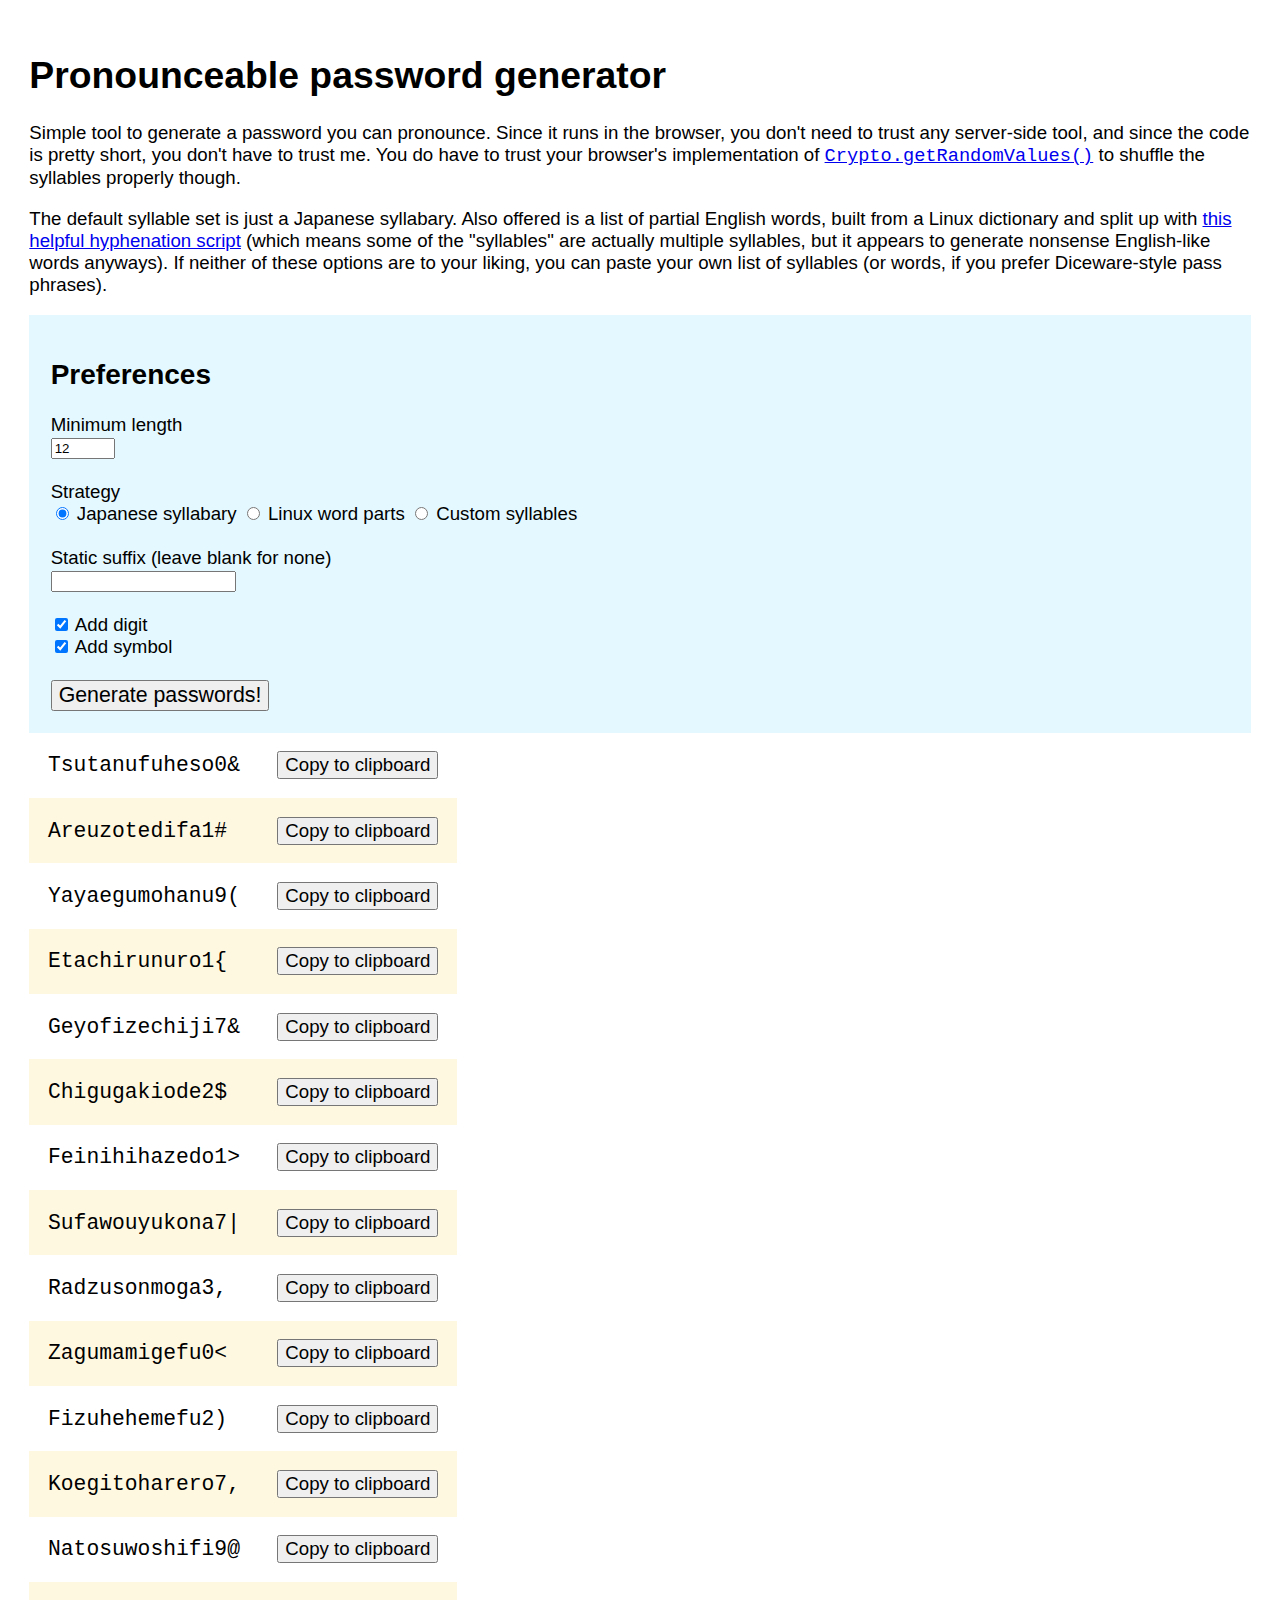
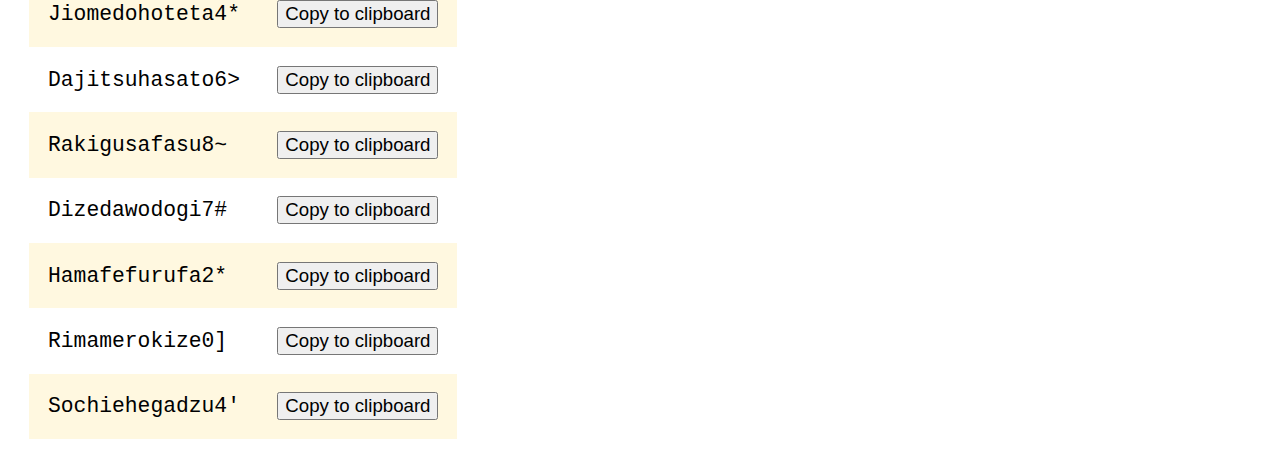
==== pronounceablePassword.html @ 7dfb6d45 "Update pronounceablePassword.html" ====
<!DOCTYPE html>
<html lang="en">
<head>
    <meta charset="UTF-8">
    <meta name=viewport content="width=device-width, initial-scale=1">
    <title>Pronounceable password generator</title>
    <style type="text/css">
        .word-list {
            display: none;
        }

        body {
            font-family: Arial,"Helvetica Neue",Helvetica,sans-serif;
            font-size: 14pt;
            padding: 16pt;
        }

        form#preferences {
            background-color: #e4f9ff;
            padding: 16pt;
        }

        table#password-table {
            border-spacing: 0;
            border: none;
        }

        tr.password:nth-child(2n) {
            background-color: #fff8e0;
        }

        tr.password:hover {
            background-color: #eeeeee;
        }

        tr.password > td {
            padding: 14pt;
            font-family: Consolas, Menlo, Monaco, Lucida Console, Liberation Mono, DejaVu Sans Mono,
            Bitstream Vera Sans Mono, Courier New, monospace, serif;
            font-size: 16pt;
        }

        tr.password > td > button {
            font-size: 14pt;
        }

        button#generate {
            font-size: 16pt;
        }

    </style>
    <script type="text/javascript">
        (function() {
            const byteArray = new Uint32Array(20);
            let byteArrayPos = 20;
            const symbols = '!@#$%^&*()-_=+,./<>?~`\\|[]{};:"\'';
            const $ = (selector) => document.querySelector(selector);
            const $$ = (selector) => document.querySelectorAll(selector);

            setTimeout(init, 50);

            function init() {
                clickJapanese();
                $('#generate').onclick = handleClick;
                $('#strategy-japanese').onclick = clickJapanese;
                $('#strategy-linux-word-parts').onclick = clickLinux;
                $('#strategy-custom').onclick = clickOther;
                $('body').style.display = 'block';
            }

            function handleClick() {
                try {
                    const addDigit = $('#add-digit').checked;
                    const addSymbol = $('#add-symbol').checked;
                    const suffix = $('#suffix').value.trim();
                    handleClickInternal(addDigit, addSymbol, suffix);
                }
                catch (e) {
                    console.log(e);
                    alert(e.message);
                }
            }

            function handleClickInternal(addDigit, addSymbol, suffix) {
                const syllables = $('#syllables')
                    .value
                    .split('\n')
                    .map(s => s.trim())
                    .filter(s => s !== '');

                const minLength = parseInt($('#minimumLength').value, 10);

                const words = Array.from({length: 20}, _ => buildWord(minLength, syllables, addDigit, addSymbol, suffix));

                $('#password').innerHTML = words
                    .map(w =>
                    `<tr class="password"><td class="password-value">${w}</td><td><button type="button" class="password-copy-button">Copy to clipboard</button></td>`)
                    .join('');

                Array.from($$('.password-copy-button'))
                    .forEach(el => el.onclick = () =>
                        navigator.clipboard
                            .writeText(el.closest('.password').querySelector('.password-value').innerText.trim()));
            }

            function clickJapanese() {
                $('#syllables-region').style.display = 'none';
                $('#syllables').innerHTML =
                    $('#japanese-syllabary').innerHTML;
                handleClick();
            }

            function clickLinux() {
                $('#syllables-region').style.display = 'none';
                $('#syllables').innerHTML =
                    $('#linux-word-parts').innerHTML;
                handleClick();
            }

            function clickOther() {
                $('#syllables-region').style.display = 'block';
            }

            /***
             * build a word from random syllables
             * @param minimumLength {number} minimum size
             * @param syllables {Array<string>} possible syllables
             * @param addDigit {boolean} If true, add a digit
             * @param addSymbol {boolean} If true, add a special character
             * @param suffix {string} Optional suffix
             * @returns {string}
             */
            function buildWord(minimumLength, syllables, addDigit, addSymbol, suffix) {
                let result = '';
                while (result.length < minimumLength) {
                    const idx = randomNumber() % syllables.length;
                    result += syllables[idx];
                }
                let word = result.charAt(0).toUpperCase() + result.slice(1);
                if (addDigit) {
                    word += (randomNumber() % 10).toString();
                }
                if (addSymbol) {
                    word += symbols.charAt(randomNumber() % symbols.length);
                }
                if (suffix) {
                    word += suffix;
                }
                return word;
            }

            /***
             * Get CSPR number
             * @returns {number}
             */
            function randomNumber() {
                if (byteArrayPos === 20) {
                    byteArrayPos = 0;
                    crypto.getRandomValues(byteArray);
                }

                return byteArray[byteArrayPos++];
            }
        }());
    </script>
</head>
<body style="display: none">
<h1>
    Pronounceable password generator
</h1>

<p>
    Simple tool to generate a password you can pronounce.  Since it runs in the browser, you don't need to trust
    any server-side tool, and since the code is pretty short, you don't have to trust me.  You do have to trust your
    browser's implementation of <a href="https://developer.mozilla.org/en-US/docs/Web/API/Crypto/getRandomValues">
    <code>Crypto.getRandomValues()</code></a> to shuffle the syllables properly though.
</p>

<p>
    The default syllable set is just a Japanese syllabary.  Also offered is a list of partial
    English words, built from a Linux dictionary and split up with
    <a href="https://nedbatchelder.com/code/modules/hyphenate.py">this helpful hyphenation script</a> (which means some
    of the "syllables" are actually multiple syllables, but it appears to generate nonsense English-like words anyways).
    If neither of these options are to your liking, you can paste your own list of syllables (or words, if you
    prefer Diceware-style pass phrases).
</p>

<form id="preferences">
    <h2>Preferences</h2>

    <label for="minimumLength">Minimum length</label>
    <br>
    <input type="number" id="minimumLength" min="1" max="500" value="12">

    <br><br>

    <label>
        Strategy
    </label>
    <br>
    <input type="radio" name="strategy" id="strategy-japanese" checked="checked">
    <label for="strategy-japanese">Japanese syllabary</label>
    <input type="radio" name="strategy" id="strategy-linux-word-parts">
    <label for="strategy-linux-word-parts">
        Linux word parts
    </label>
    <input type="radio" name="strategy" id="strategy-custom">
    <label for="strategy-custom">
        Custom syllables
    </label>
    <div id="syllables-region">
        <label for="syllables">Syllables</label>
        <br>
        <textarea id="syllables" rows="20" cols="10">
    </textarea>
    </div>

    <br><br>

    <label for="suffix">Static suffix (leave blank for none)</label><br>
    <input type="text" name="suffix" id="suffix">

    <br><br>

    <input type="checkbox" name="add-digit" id="add-digit" checked="checked"> <label for="add-digit">Add digit</label>
    <br>
    <input type="checkbox" name="add-symbol" id="add-symbol" checked="checked"> <label for="add-symbol">Add symbol</label>

    <br><br>

    <button type="button" id="generate">
        Generate passwords!
    </button>
</form>

<table id="password-table">
    <tbody id="password">

    </tbody>
</table>



<pre id="linux-word-parts" class="word-list">
pidi
geor
gai
dery
lamy
cian
cial
ders
crets
caust
dero
hath
esc
laged
asymp
snig
olotl
tibi
nega
blad
neth
pauci
swag
canes
aug
stuc
baux
lence
ceme
lors
spen
messi
aus
lorn
aut
otry
toise
aux
roent
biki
cary
rism
dele
smok
sium
ugli
deli
foun
rem
voic
terof
perts
dels
jored
ceals
arous
delv
sius
vass
rist
pati
diod
neur
ramis
keny
cion
cme
mikoy
cioe
haber
royos
dices
thore
pene
plete
betan
rypha
mati
geois
nign
fect
tumes
cher
ches
tiree
speci
hori
enth
nige
galax
nais
scu
ents
chee
tumed
hort
cence
spect
chem
kirch
cuz
nen
neo
nel
preda
bined
eveh
nei
tipa
neg
amus
nee
neb
nec
decre
bouch
undi
bines
muen
tolo
nex
ney
nev
butch
vides
fugi
ner
ort
tole
drey
med
zweig
catan
feres
dors
nawa
mem
cule
vok
inum
mei
auc
aquar
drei
bech
porno
drel
mes
ates
drea
caru
dori
mex
leri
hert
wauke
sneez
riott
risms
seled
juani
glo
k
roc
bac
gle
berke
loos
dri
jame
resti
cari
noys
dro
swal
dra
inue
dre
glu
dize
rhen
aveng
inim
unin
crasy
bry
unim
sper
bru
strat
loit
hamas
bro
stran
cons
slan
bri
gots
strag
zoic
bre
strad
strac
zoid
bunal
riza
zards
fodil
plor
uted
cisms
cals
assem
abre
dure
kauf
spas
vol
tele
cony
cald
rit
thiev
lism
griev
lable
mois
abra
diome
etam
nord
hols
notic
holo
wark
stere
wari
loons
moil
teous
ert
eru
ma
oles
mc
ers
stoy
joic
mo
flori
mi
ery
phant
phanu
nace
ip
melis
ticly
guish
nored
oleo
ern
ta
troth
eri
phane
plish
oidal
mide
odize
saics
voir
poon
repos
seclu
fax
vador
wans
pened
swazi
ual
squab
chif
poose
citer
solem
placa
enc
hob
rish
stros
quot
hon
hoo
hol
stroy
ric
hov
cuits
ens
ent
enu
tropy
trils
stron
sisy
quon
suzu
polit
lam
lan
vius
lah
lai
quipa
lae
nach
dilem
lums
sede
sedg
meso
galed
lat
ploit
lav
heme
sedi
lar
las
domin
stend
vicin
fak
grees
chero
cheri
spous
stru
alous
cheru
senic
stro
wino
chers
minic
hasti
delu
stra
wina
jakar
cized
kuen
naean
zef
verg
abar
crim
adul
dece
orang
deca
zel
bleek
vaude
izves
ceous
sive
clave
sho
cizes
afin
terns
nett
vari
vite
fis
gau
clo
cli
genti
opos
haied
cle
pounc
cres
cret
cla
ghan
inan
fic
ims
neled
cants
toize
fid
clu
ropa
cred
inac
fil
theo
thel
hya
liers
bany
holis
lents
sule
umphs
bana
cran
sador
bruck
thet
thes
ther
orado
anas
dingi
choic
graz
mcma
bons
decol
fews
guage
undis
aler
oblit
boni
phire
aled
dings
canas
oblig
nava
dous
slen
cuser
ceron
lign
journ
etary
cumb
rereg
hym
crit
trive
crick
resur
chion
nin
chiom
bonac
whis
erts
hann
rt
ru
tatis
gon
lais
vade
rs
crip
gog
mandy
ry
gob
mande
hanc
gersh
manda
ra
nite
nic
gou
gow
ro
centi
ri
gos
gor
navia
frei
fren
crep
joled
obac
cay
knif
schem
tian
spong
tial
shees
icky
tocks
fres
viled
oso
sicum
fring
joles
iah
topo
bater
ata
lour
lous
hecu
ath
ist
isk
att
ish
iso
ism
subto
phalt
isa
licly
sprin
hench
sodi
eniz
elmi
zam
puck
abor
tek
phoid
diony
mings
hore
lisec
dions
tope
liard
rett
tox
flage
oldu
aire
goon
tor
tos
fluen
ance
tov
lege
tot
wilm
tok
mcal
toi
etors
tol
iffs
rons
toc
tund
tog
servi
lites
vamp
kno
toon
gym
anist
nolo
dius
digm
smal
ceive
toos
gyp
dep
dige
pands
geral
cata
drix
soned
sures
trem
tren
trea
mums
leste
hors
trex
naka
nakis
sured
verts
tiane
rects
myce
tion
cheon
thu
galac
raf
moluc
rad
ceeds
rab
rac
lyze
mino
ibly
dace
ral
quish
apri
rak
rah
bardy
rav
rau
ible
ras
ests
strel
mins
seren
esty
rax
plar
nents
gies
alche
chesa
lesc
thomp
pedes
avion
snot
teu
piz
derel
famy
zanz
alai
dereg
deref
lades
dered
ouac
snod
sug
tyn
nious
henge
thi
cois
aba
glob
dessi
bobb
brous
tiome
shals
whar
glos
typ
cypri
glov
tys
tifi
metic
ays
doo
dol
dom
tect
aways
lects
blub
m
shriv
erony
doz
tols
dox
tech
ative
esian
dor
dos
dop
beled
sog
nanc
dou
sorbs
bair
blun
quak
twen
prin
volv
trell
haved
prid
liest
diac
liza
priz
enced
lize
shelv
tithy
pris
prit
priv
och
clide
thems
delet
sies
sier
ricu
alds
rics
couth
busi
cau
hoari
capee
lein
alde
sieg
lusti
sied
eura
icosa
gogy
di
venes
venet
stor
da
nasts
goons
ston
misti
ceiv
phous
dy
cille
du
vened
sers
tomiz
gats
neu
ema
bas
bap
boeo
emo
emi
scyl
bax
musti
baf
cak
bae
bab
emp
ems
bao
bal
bam
bak
bai
blet
bea
nuz
bles
bler
cler
cles
eon
buke
clev
nus
clet
vered
nul
num
mari
clel
nui
blem
mea
cled
culi
mut
mec
mus
mur
nered
propo
peti
irv
bies
petu
erec
muf
scran
isha
ered
aquat
mum
mul
ringe
mun
suwa
dres
muk
evac
wa
nocu
vivor
omi
nonze
ngs
wi
phlet
oms
bigu
lazi
dimag
roid
bes
debu
mckin
pyra
wy
weari
chine
cos
cor
cou
brav
cov
coy
braz
putes
eries
erup
brac
una
coc
cob
ils
cof
brak
uni
brai
com
col
bram
ily
tona
sak
ater
lowli
tians
mer
guis
kraka
guin
guil
nako
tiana
ele
coul
wak
monar
monas
wedg
fra
flers
che
fre
cuf
tizes
mey
fri
anc
haz
dred
ting
sac
tine
eers
tinc
mult
fru
pagne
tino
tyr
puto
bings
fleis
ished
tized
spir
spis
pists
mck
akim
strep
prave
cund
ani
spic
fest
nius
spig
spie
abled
silki
delin
glid
snar
davi
gnon
lahs
bermu
vagi
dowed
tane
rems
topes
nowa
tana
n
sacro
adise
tees
sle
tant
tans
reme
nows
desta
ix
cand
iz
gadro
amoun
cana
cann
cano
stinc
ir
tions
iv
bona
im
il
jok
anges
ia
istan
ic
ib
ie
id
ig
cany
plis
splic
bliz
belli
veals
hemia
niko
dha
splin
plic
niks
picts
simil
lough
plin
flan
evic
wisen
biles
nio
nim
nib
kir
nia
nif
leges
nid
nie
niz
bilee
cycli
tavus
bryos
topi
kil
nis
leged
niv
nit
leys
teleg
voked
scond
thy
driz
mizes
tains
driv
eclip
raled
samar
tho
laer
thaea
bonne
vokes
eph
epi
jeal
dria
eter
mized
quiry
blage
kala
apach
hoosa
yel
yeo
viced
toral
plasm
danu
comp
dened
taphs
schus
perse
logg
taves
bages
hai
alun
agili
ell
bir
shoul
smat
frage
josi
dling
savo
ruan
ists
trons
vik
els
har
aram
alup
hau
hav
elu
bruis
egal
corol
quiri
ops
quire
merce
surli
berna
esus
capi
groes
gand
atiz
amon
toron
foots
sored
dioac
agrar
mence
tels
gade
negat
amoe
dioas
plica
amor
alame
plice
rens
ola
acad
ole
moval
oli
bors
lamen
rever
boro
greno
melch
ees
vate
uscan
oly
creet
deav
crees
voke
ick
giate
ici
ich
livia
ums
fos
frus
traof
cury
hodge
knud
fod
mies
ics
umed
fon
atroc
carte
dhist
iled
burg
micks
posi
merid
tiori
coro
dusen
phen
phem
cort
pher
ple
pla
phet
plo
phans
cory
pli
obliv
esced
bauch
croar
ades
ored
plun
obe
o
simul
opin
adee
boldt
vesti
esces
coars
cends
itha
caspi
bate
twi
soe
vism
wran
joli
osos
bounc
vise
som
mba
knuck
lier
sop
dowl
sor
sou
sot
sov
loid
onies
fload
eariz
otes
dowa
giv
wam
wal
gis
gir
gip
rels
waf
camem
wad
giz
clem
vicks
cac
gif
cifer
gid
gic
gib
gia
rell
gio
wav
wau
wat
nive
yid
tige
wap
aru
sagac
chut
forn
bers
bren
forc
ethe
ites
forg
cide
crys
heav
sna
berg
brel
trum
onize
trun
cedes
truc
olo
trud
berk
veron
anec
asts
vive
reser
onym
eous
aza
dued
gli
retic
bido
anes
ols
cosec
bidi
sala
uids
phras
zard
omous
olu
tril
trin
furt
hamp
pered
shib
trig
tria
peren
tric
trib
teopa
pinge
tosh
trix
melan
molo
nists
dard
triv
shiv
tris
holz
ni
dack
weis
tiz
whee
tese
tiv
flar
nd
ne
tir
tis
wher
ny
sliv
tio
tesy
jone
tards
tid
phis
ticon
niles
tia
tic
liput
matur
serts
loret
acrop
iters
axe
ome
ceits
nodu
lored
liage
frain
feld
miche
kow
tholo
cruis
ejac
salu
paign
scess
recre
brew
peu
senko
dend
soror
fract
tered
rol
snif
roo
skir
menom
rog
rox
lides
copla
sanne
umes
sniv
glac
rop
nied
ror
ros
rou
anony
soula
victs
ume
vet
gael
ver
ves
pem
diox
sched
pelo
gaea
vey
zons
veg
egyp
vec
ven
vulge
vel
vem
machi
vider
nores
nomen
jeri
terey
chet
desue
niel
terex
dez
clich
prog
guen
prof
dodg
nomer
blus
dil
subex
raign
dio
rusal
roon
gue
tumn
raeus
dif
guh
dia
tegri
teau
limed
p
enor
nies
dix
tums
diz
guist
dit
div
pec
ville
cose
berib
poro
bock
pruri
geom
scen
etate
plu
deu
pede
gues
oning
lati
leton
sulin
pors
maged
pedi
iors
chott
venge
uers
aplen
drews
repli
gry
baude
boose
siped
ophi
elab
casse
choto
fifti
buro
tidis
hered
caise
quoia
wain
gaz
dends
ruf
mise
abrad
cori
hairi
clers
snor
owulf
stel
geri
iver
plary
houn
bigua
phes
buch
ero
iana
fenc
hexag
statu
bor
bos
bot
bou
jori
ginia
friv
bol
bom
bon
dici
dusti
mala
bod
boe
tised
xerx
tager
cien
canic
parme
swers
ug
swerv
jas
renum
ians
cies
scam
schel
umph
mox
thro
pera
pren
balka
swel
blud
prej
pred
preg
pref
pern
lenos
vored
pers
lanti
loung
yoko
pert
etude
pret
pery
swer
erce
pres
visig
rior
vous
olute
tined
phies
choff
malar
clum
digms
tinel
coa
clud
dled
detri
croa
tines
mael
oos
dles
dler
rion
tinez
clut
lyzed
tegu
ceed
clast
cas
cist
judg
cav
ult
fices
cism
prive
uli
ull
cal
cise
trans
fle
ibu
cae
cad
ganyi
clain
pices
chis
fere
spu
geous
spi
crazi
chio
chil
spo
ari
domen
spe
clair
chie
asms
cials
haut
iform
neas
tils
purg
idio
cotil
flana
silon
hales
plur
mas
mar
mau
uine
mav
lide
wordi
maz
grog
thra
nik
stim
aor
spon
gior
gros
mak
peni
grov
mal
grot
ataw
repo
sy
bage
tals
gera
dias
kanka
frica
su
omed
sk
polic
si
sh
cides
jured
nour
nous
sa
taeus
satz
se
suer
shoer
copia
oys
lude
dorch
cols
coln
colo
adop
colm
noyed
oney
taire
lief
tavia
hends
tache
lels
equiv
aper
tiary
feath
enne
jin
geo
toro
rored
tori
thana
tort
jit
hou
bads
tors
tiff
hor
thant
yama
perla
hos
nol
nom
evok
halv
noe
boyl
flink
vanc
aes
tize
noc
pough
wold
vails
aer
nox
noy
noz
couri
lyp
nov
toniz
nop
mome
nos
dide
fla
viant
plung
ject
ahs
antry
danus
tere
oliv
sos
doxy
namo
neme
vors
tials
dron
tery
ecu
liev
vager
vages
ters
hilde
el
ei
ek
ee
monon
ef
ea
laide
ec
eties
ey
eu
ew
ev
eq
ep
es
er
phus
itri
bly
quets
catur
cobs
fli
dort
deci
tutes
tuter
brage
kens
pock
tages
ble
phre
kaf
bied
bla
dreds
trols
bugat
goth
plet
ples
pler
nuchs
ibar
punge
glect
splen
carv
ors
styl
plex
pled
caro
jacks
ori
bols
plen
cara
ora
pung
recog
grac
punc
cleer
cosm
rael
itage
brux
rach
puni
nient
recov
turk
kad
fledg
nienc
nico
ture
mides
zsche
turb
bassy
skri
bling
laz
trode
brus
gines
ond
xe
ony
oped
lau
rine
ons
crous
zar
zas
sody
ial
sayed
gous
tists
cerpt
gales
mosan
rwan
gie
oids
tiste
rayed
ule
tista
bity
nelia
bloon
fiers
gno
ias
iar
hud
dwin
arith
pect
suers
hauf
quat
thay
copi
alam
quar
jabi
qual
quan
soren
shaws
hur
hus
sents
quag
bukes
hux
gim
tham
thal
serv
sert
mcin
iot
roque
teurs
chman
clike
posia
spise
r
mako
pleis
quenc
varez
noiac
wern
pre
ane
necro
ang
pra
ana
cuit
sult
sab
nibus
ano
pri
saf
suls
pru
tarte
boule
delir
cusal
duit
ans
sas
sar
penum
penul
anx
sav
sau
emer
klin
jians
myn
witz
uten
kath
zog
neba
menar
ouser
zom
zon
nifer
berni
zor
shrap
evsky
zov
squan
mot
mcken
noth
surg
surd
dizzi
bett
abun
bery
frit
fris
rade
frin
cife
drate
abus
chid
winc
frig
stats
beth
fric
sury
sali
phie
phic
phib
phia
arche
phin
lates
acety
isks
lux
monog
archy
sades
resce
neurs
sals
tena
archs
tron
shov
trol
gali
peans
isons
auck
rov
elas
woost
deco
botan
rosi
shoi
trom
trop
trow
trou
tky
dica
iq
utes
fants
nale
nald
cumbs
dilog
dick
skat
despo
nals
nes
tumns
mcgin
dict
fens
gnac
haugh
jole
neath
skrit
ges
ger
monds
plest
cib
mund
getic
gey
nep
fusal
motes
nels
cuse
nize
nilin
niza
gen
repa
ux
cras
prema
mier
bimet
piri
naker
vard
lul
suade
ute
dore
diers
iles
keter
lele
lodow
leafi
ardy
slith
nette
pheus
ence
neys
danao
okamo
analy
calau
mato
pand
mom
ables
hoek
analo
reled
goug
kel
pum
burse
buked
fol
ur
seag
gani
um
recla
kei
ul
gias
ancee
thurs
bics
gage
un
gian
gial
gery
rupt
clid
domi
spars
loped
tege
phere
ju
tur
tus
tut
boul
trog
comi
hawai
tul
ji
tun
fick
je
tuc
gards
ja
istry
duces
mond
z
mant
tawa
manc
mono
vul
ousy
toum
cepts
toyn
bouf
s
tous
mand
mons
duced
casin
nils
mani
leath
inat
mano
curv
erc
izes
poy
pov
pow
por
pos
poly
inas
pon
poo
pol
pom
pok
gilli
colom
tious
uchus
poc
poli
mense
sess
ket
lifes
seurs
nipeg
marl
siv
chovy
iomat
corde
skep
luft
th
boeot
glers
fif
nana
stum
monis
venir
gests
nak
unil
zene
tomed
aero
aeri
laney
chids
fouri
tiges
mone
audi
chal
crea
gish
reyk
tomer
amanu
peres
tres
coct
ett
scur
casm
gents
ichen
casi
gings
lerie
trict
alve
aque
scuf
clude
cass
comed
thest
ionos
ein
soid
erad
vesu
glanc
brot
blas
hama
bial
bian
brom
canos
bron
broi
blan
garo
zens
broc
pap
pas
bowd
pau
mite
sence
sto
tates
supra
pab
pac
liti
lith
elit
pag
lite
isla
bagh
pak
azer
tween
loway
garet
deft
nanas
drous
oid
hyan
ansel
culin
sculp
neso
edger
olith
elest
defe
poynt
luth
nese
ois
oir
dlers
lorin
moder
nn
rance
nessy
cius
nae
tives
vect
letin
trape
na
nesse
overs
genib
genic
noan
venu
sec
mones
lers
clob
ress
saco
glot
tiq
helmi
jaun
ch
avari
topol
kilo
arach
nam
topog
hins
til
blos
plagu
olym
leti
leth
loca
raini
paral
twit
garh
tlest
brate
sanc
lade
vived
dary
swin
amo
sidy
ama
mor
griz
tants
ame
mov
mou
sump
sumo
leen
moi
psy
prus
grif
mol
vised
reau
sume
swiv
mog
dith
suma
mod
zle
vene
ns
fati
eigns
cians
riere
grets
ized
prun
t
manac
clat
elled
clar
clas
gisms
gadis
grud
roen
noo
grum
grun
zling
lores
baran
l
ng
nuch
lapla
pog
icism
piezo
lofti
gabar
freez
tave
oric
junct
lene
tote
agery
o'
suant
helms
dier
yaki
evolv
icum
nion
conif
berus
minum
roed
cible
trari
diced
asep
brahm
olog
bilis
leno
raux
schiz
symp
riph
bilin
habi
blatt
dite
onate
seech
throt
oo
felo
om
ol
ok
stant
tred
og
nials
od
chol
ob
oa
acs
schol
chor
gump
feit
gowan
degra
chow
ow
ou
ot
os
esto
oths
op
whin
strid
stric
dals
jian
shaw
gard
autis
strik
tored
raffe
striv
dral
nurs
gars
cious
het
loc
ared
anism
hep
log
drick
hes
cath
scry
loi
lon
loo
tacts
lom
hed
lop
starv
lov
hea
hec
hel
salut
dysen
unan
hei
liano
ceno
lains
jua
jud
quate
lainy
jun
daged
jum
jur
jus
spici
dios
dob
tups
taber
dages
jux
fism
farct
quin
fects
feur
cused
madil
ghet
dioed
flate
lyzes
lano
maica
tini
paraf
satir
besse
pult
vanil
macma
ahue
nery
creas
ac
ab
ae
uid
ag
af
ai
ners
ancer
ances
aced
maxed
ap
ar
au
aw
av
ay
anced
az
chobi
vore
chets
readi
yok
adol
trast
oto
clops
muz
rosel
pover
tachi
biva
iga
kabu
melam
lans
prise
erned
neona
gom
phys
medi
gol
tyran
tibac
laris
squea
dys
apoth
pean
cules
lims
teins
frol
frue
phyl
quain
curvi
dotte
sanct
timi
etit
mands
arpeg
adap
imuth
acidu
acidi
ments
eigh
calla
eign
onaut
thors
baugh
repar
dinia
lyst
alu
wein
alo
sco
sci
sch
yp
sce
vado
ald
zine
lacs
dise
abil
aly
lian
disi
alt
geons
als
abid
stren
nors
brevi
ty
gism
tu
tair
ts
tain
ugan
rize
nore
ti
glom
te
orous
vers
hemi
vert
ured
scut
fas
bune
soled
rober
sono
util
ures
jil
ical
vere
toris
fal
fam
fab
fac
ius
opath
fad
ameni
totes
sant
gov
laun
sans
isms
pee
miers
menor
laud
taled
lish
celti
rence
hys
louin
gosla
lach
laus
skil
gize
tel
tem
teo
tec
tee
itive
nales
naut
ators
reini
steno
ter
tes
tet
boniz
flict
dian
suf
sud
suc
cuer
sua
tible
waffe
abi
hauer
sul
plast
nand
sui
rithm
trich
ceipt
sur
rers
sup
leib
ences
whal
mili
nant
esce
nono
benev
reaus
kled
hask
zie
eif
quois
zona
moned
pirin
kler
kles
benef
toed
veti
palin
vals
nent
rhyth
fuls
valu
rhap
laven
wen
vladi
cathe
dicts
scha
deaux
dochi
tlers
himm
oboam
pice
rors
damna
ough
vak
vig
vid
ive
pling
corts
pline
vin
veyed
vil
enam
vir
vis
aphe
blaz
viv
toshi
apha
apho
chauf
lusa
asth
nault
mory
zors
grals
mache
mors
asyn
medu
mort
eys
tacks
pur
nabis
tigue
khar
mora
poule
trist
glaz
teel
hend
ticer
tices
onne
ange
glar
glas
teed
ital
capy
glau
xan
ticed
glan
bros
glam
git
knowl
lusk
teer
turbs
cack
dex
kle
enize
ator
lyz
hous
beian
stauf
der
det
tling
dev
taur
licit
nons
dem
ning
v
dea
deb
ded
kly
def
deg
shil
lius
flect
salti
scal
bidex
ipino
clure
sif
scaf
chaic
prodi
saly
brary
cest
duism
pone
scap
siko
ati
scat
cours
pheas
colos
stig
slo
eigen
phar
coura
cline
pects
souri
suage
riage
sipid
bussy
vians
stip
burgh
bloop
reira
gasm
fu
gaso
cino
svet
fy
rudi
moun
gasy
fa
quels
scru
nanos
triev
fi
moul
gast
taged
fo
a
stude
troit
birsk
coau
atz
wald
caul
caus
cists
ards
troid
fests
gaeli
flab
troin
shadi
eate
disin
chutz
fara
tivis
celer
terp
cine
bick
covy
laxed
bris
pendi
saska
ite
etor
uler
brit
pana
hela
brin
letes
ity
erot
brib
pani
mam
nants
kers
boun
clien
alle
tsune
prav
weath
tural
yan
tomp
prac
leliz
lata
scor
prag
scop
rette
chaf
pavil
bour
bous
ilous
aphon
foon
ced
tinin
yo
ceo
cen
cem
cel
gua
malev
wast
tiniz
ceu
tume
ces
cer
cep
adri
recit
yu
sien
cey
wyer
nez
rhoid
trary
erend
ceal
eniza
fabi
tung
gized
ify
porta
iff
ynx
vants
blest
ceas
icks
subin
gizes
gui
cised
calo
iden
ideo
loys
inous
budg
tody
agri
abami
hara
cetic
haled
iter
thies
dic
bered
ides
iza
dears
cance
podge
ize
gur
radic
econo
galve
enig
squar
slavi
conut
nior
fanci
etal
tean
sedes
suad
blar
pul
jer
bast
reci
mance
beres
ast
corou
romel
asy
pug
nym
tross
puc
promi
puz
fends
reers
asi
aso
rect
alis
daism
omis
iom
dites
tahi
feu
plers
blies
lega
velop
chies
bonu
teras
mism
ules
icked
mish
freck
gual
eques
tover
guers
uled
guar
celed
chom
pable
dono
equi
jes
ameri
aven
avel
kon
equa
bals
brava
custs
nial
jec
jef
satec
ued
aves
satel
jen
grims
jel
kov
jamin
borun
ods
boltz
siles
para
dious
toric
eman
pari
cros
burs
schu
binoc
temic
cobus
tive
wich
rawl
gret
ste
b
sta
smuck
gres
alect
vian
dant
desul
sti
psilo
ubiq
gree
phize
bridg
kins
greb
sts
coes
sato
gren
danc
sty
wrig
zy
macas
kres
nuls
bha
phas
urbs
rupts
cept
elo
kling
iour
agen
pard
hroth
gala
niors
uet
rder
krem
nuli
nisms
abat
lif
lig
jour
schot
lib
lic
raeli
lim
ation
lio
synap
lik
liv
liq
lis
soids
uer
iber
patho
coff
sels
lanta
mosa
lante
plana
gilk
plas
amal
blam
eates
kan
kam
plat
rhi
quixo
demns
lants
liant
kat
plac
gaudi
mack
chard
charg
niver
trobe
ulers
ka
fiz
asun
ke
eed
trand
ki
ko
phate
rais
itous
coven
kr
hamil
oedi
lests
tidig
bunes
buga
pense
reav
bund
byzan
rsky
moner
uge
fini
croin
daim
certs
tudes
giene
mimeo
affin
tened
poi
ymp
loids
spher
foons
gians
naled
ies
ier
ieu
quel
quen
ques
lette
queu
quet
artis
izeds
bipo
ied
blers
hir
sils
natic
phyll
pois
ahmed
terpe
hib
hic
sile
poin
hig
struc
silli
meis
hik
hil
hin
chron
homan
orite
nizes
spald
ciate
mette
cru
krae
tios
minc
rived
strug
ettes
cra
nized
cre
geli
rives
cri
cro
vini
sev
emas
ars
ses
ser
knut
sep
liot
ary
vinc
clos
sez
sey
neous
seg
ara
toons
sed
ard
barg
arg
matil
sen
sem
sel
loged
baro
aro
nings
deis
mori
fane
rity
ritt
wor
knap
wol
noff
ucts
fant
iary
pist
nast
riors
gener
muter
mutes
lizes
soll
phibi
soli
atri
bourg
bibe
isol
atro
abye
porar
lized
solv
bryo
glia
erns
dains
pfiz
c
opac
mega
scle
thou
parad
rists
grudg
bavar
thom
anom
ludes
lared
thur
thod
bots
bott
laot
michi
ualer
vards
camil
cays
dized
leop
whelm
tium
dizes
ith
atops
lez
opi
esta
lipse
dul
dum
chlo
pu
swa
smoth
duc
teur
gerie
empti
waiv
whol
fuser
pa
empts
nau
neapo
pe
napo
dur
dus
dut
apro
thize
amhar
ceps
vant
ach
testi
liven
imag
gat
geter
gar
orary
vana
gan
gam
gal
giers
func
oughs
tigu
gae
ming
cloid
fayet
tound
vites
fered
fut
fus
duras
graw
invit
abol
abom
ernes
fud
bilt
gath
paca
fense
cero
rar
ful
fum
paci
phore
spons
democ
riz
mote
spont
riv
vom
von
vorce
ris
melin
phens
vot
ril
pents
mott
pseu
vor
spond
rif
grene
rie
voy
unini
ria
shar
shas
shap
shav
dits
shat
torts
minia
yal
juici
shab
mos
cotte
shaf
shag
shad
ester
shak
shan
utan
shal
teges
ciled
dured
dows
nounc
syd
alers
rhein
syn
sym
syl
sys
syr
doah
ciles
mcmil
tente
reac
obit
puls
vree
lia
kille
atchi
elec
eled
damo
penin
tois
nole
alts
mered
cavi
nola
somer
toid
lil
lowed
coper
lably
sitic
y
somed
toin
cery
tast
itary
mon
nards
cous
cour
vives
pates
swiz
atric
mie
erbed
moc
cayu
ruse
chors
chot
visee
nathy
cataw
nori
ams
coun
gouch
cus
cur
ocea
eeri
brack
tante
jenk
mites
cud
uals
tomac
munes
cun
cum
cul
cui
poned
bio
bil
bim
gams
bik
tomat
anapo
nects
bie
quy
bic
bia
kitch
bosto
sagit
biv
trigu
cied
toman
bis
getry
uges
scrab
d
lath
lix
fluc
tein
elaps
eer
pithi
eff
scape
kara
flur
flut
cruit
actin
scrip
nquin
necti
kab
ziers
oniza
lenic
pings
scrib
empt
preva
pala
soms
ups
scrim
daica
auer
pex
pey
dorse
prox
ried
prov
lary
epis
epit
lices
pels
pes
pel
pell
prom
peo
larg
retro
lare
phers
ped
leled
liced
ura
proc
prob
peb
ries
louns
aman
choly
ba
rul
perb
plaud
neyed
bo
sten
bi
rud
ster
bu
anate
craw
amar
plau
stet
rur
rus
rup
crone
anath
tifor
pere
zly
fron
ids
justs
kap
lodg
bish
uard
reck
ide
chu
trate
kowal
haps
grue
towoc
dois
tif
vaal
watt
tiffs
craz
zyme
nyson
ush
tifs
gance
lenge
la
diom
usu
magne
zig
hexa
spac
spaf
capri
spad
brun
fash
pared
logue
spar
paren
lons
amaz
skian
newed
forti
reer
rable
vival
sut
scure
atos
lins
nerv
gauss
ptole
lino
diph
aton
chy
ling
fers
cabe
reem
reen
fics
cia
riosi
cig
cif
cie
cid
mics
ut
pire
uti
cio
cin
pira
cil
cis
cir
uo
cip
ui
civ
fice
ue
ciz
gious
fici
lyt
vour
niary
dili
shep
nexed
rios
dile
madon
chan
eroge
esco
cham
chas
lypse
giu
dod
famil
chau
bo
lyn
etous
capis
tite
nac
tari
gru
vout
dards
elles
nics
nah
pneu
nao
nal
tard
nar
nas
tary
gre
nav
naw
maden
gra
tars
gro
phono
nica
porce
baum
gri
lenc
drat
veled
leng
drap
dras
hives
dall
evap
shril
wyan
athen
heis
dalu
cotan
evan
cates
eval
eisen
otics
dober
sider
roes
evad
ased
lieve
dvo
nouak
e
jors
zier
zies
lawed
vick
tets
bergh
zied
lant
bergs
vict
helle
hais
olivi
otous
cribe
gans
gu
itime
gs
edg
gant
funct
phiz
turo
alies
gy
cryo
mored
eds
ge
quers
geuse
ga
clus
phins
mim
trifu
gi
cayed
barom
chub
yaun
oxyri
ese
sene
menck
jorie
brid
aris
stice
turus
pric
tinct
casms
phyte
tute
ging
crum
gine
mous
mour
prig
onage
tri
vades
syco
vos
lapsi
tro
evo
tra
phine
tre
weier
neers
nairo
trite
tru
mirac
naire
carls
zo
zi
ioral
croy
elist
ze
ciza
za
cize
cron
odi
dacks
alogs
oder
treme
zu
biop
vels
croc
ues
gress
ving
drals
zoan
sapi
repro
kauff
vage
cels
dexed
oness
birm
valen
bira
blets
wn
choco
bire
nence
valed
lea
lec
imo
lei
fau
mised
lel
lem
ibil
choso
lep
ficed
ler
les
liott
lex
ley
taniz
clau
thia
sina
copen
cere
greas
olyn
hude
trant
repet
agua
gens
kop
ment
cert
cers
clima
voirs
devo
chanc
gena
rive
wid
riva
samp
uged
gille
wil
pud
volk
voys
simp
api
wis
matog
javik
wip
duce
redi
hardt
wiz
slic
crat
cha
crav
hab
feb
fec
fea
chi
fel
fem
oili
ined
cho
mals
gers
fet
quer
fer
fes
nipo
zled
ines
zil
zim
inet
fey
sorp
caped
sors
puf
ecol
heit
econ
aca
tay
hein
doms
heim
fei
fuch
sorb
pothe
chism
encer
ibers
thiz
phos
phor
tence
ridi
f
ridg
thir
rhe
alie
pous
poul
ack
sabi
niper
thim
bios
nario
menc
sular
phol
piec
phon
tat
tav
chok
chist
bagro
tas
oc
loch
chim
cott
ette
dako
sults
tae
rapi
syra
bene
perg
tac
tal
tam
cines
tao
tah
tai
prece
tak
sis
cring
syri
fets
afi
miri
aber
siz
moils
holdt
tras
nars
lems
sic
sib
sia
sig
zles
sie
sid
chro
nard
zler
sin
sim
sil
frag
purs
fith
frac
acu
gurs
aeroa
fram
fari
klax
nonex
tach
fitz
trine
fras
taco
ceil
hast
fraz
asilo
stol
tats
rai
neen
stom
titch
doza
nance
stein
wrin
tome
hobo
hege
ligee
gundy
naise
fute
pah
tany
gios
elic
elim
sade
ceit
leghe
spers
sions
ragon
potas
ened
iro
elis
siums
gion
voyed
hock
eliz
eich
itrix
le
cotts
cile
plore
la
lo
gled
lech
zav
li
lect
pugn
lu
strue
strin
nari
glet
gler
gles
ly
dae
daf
dag
stouf
cust
dab
dac
gered
nure
fles
hibit
dai
nade
dak
dat
dav
daw
flem
floun
das
tance
cush
flec
gara
daz
oxy
trad
trag
traf
kash
tise
trac
tribu
tram
tral
tran
trai
tism
trak
trau
trat
trav
tist
gists
stras
trar
modi
soc
drub
teers
dorf
aters
sians
gions
oun
mett
oua
pitts
anize
lious
illi
sion
ous
lidi
meth
meti
tores
skop
stur
tever
sient
plode
cese
stut
gela
rer
res
rep
req
rev
geot
ret
smol
cess
mcel
ren
ows
rel
geon
oni
rec
rea
ref
reg
pheme
seyev
lob
unas
eco
vah
ech
shuf
shud
bakla
que
rhom
qui
shul
tique
cate
dants
g
gini
davia
unau
kees
eis
slove
saun
pierc
troen
elud
eters
mids
cadil
davit
ghast
gasa
mag
yond
prets
tage
cliv
phied
scend
tisms
cryp
cade
pranc
raine
vae
heits
grop
daugh
dums
dib
lor
veres
shim
felli
mesca
ky
bril
iots
ojib
cleav
poth
nich
sny
olini
pota
uchad
dars
ogy
tisse
neco
melo
fuzzi
juli
gence
jures
parol
tumer
nup
gency
smyr
dru
lios
uar
cyn
cym
bara
bei
bel
bec
gages
joice
thers
bez
bine
clei
sens
viks
ber
wron
colan
bev
gaged
betes
prepo
vacs
erced
matic
doin
atkin
neer
prepa
clif
bari
blis
faus
lesce
clin
sacre
st
tidi
sacra
matik
asm
ista
lops
mil
atif
min
mia
hyp
mic
etes
etet
rous
lete
lope
miz
sei
ativ
tooed
mis
mir
mit
teric
whe
utopi
clasm
tolic
adies
vist
sists
erosi
cils
jects
vulse
moths
awk
uette
regi
fides
sist
vish
glim
nect
pyg
ure
urg
futes
futer
urb
buk
moy
fies
foren
loger
veys
denc
gest
anato
bret
fied
dist
ho
dijk
scind
szi
hance
glit
toa
bacil
proph
gogue
gorg
tures
nien
gued
holic
nier
nage
taria
tario
guer
crats
tured
wom
atem
nois
looka
lings
jan
noid
rass
jah
noia
taph
jad
tude
kia
vates
rused
nique
vaugh
oned
erces
onei
rith
onel
ities
awak
oner
sives
cuers
rins
selor
diplo
sput
eney
halo
vours
volve
monoc
nish
enues
rison
temp
nism
grap
adees
gras
grat
giog
grav
awan
geome
sha
gral
gran
reil
shi
ings
dhism
nist
kur
ogra
ition
drex
liefs
coli
sopho
isth
provo
o'd
colum
flir
tyrs
hoove
lur
lus
lut
apoc
dle
cense
tenc
apoo
apol
thets
tene
wiri
pesti
wo
lub
luc
lud
apos
tyre
lug
dly
jock
etest
lum
lun
miza
jor
jos
addin
jov
sial
kee
ked
roset
amey
vre
amer
jol
ker
mage
etr
ets
swen
flota
rizes
weav
etz
tly
ety
onyms
siber
nable
rized
asym
eta
equat
tle
ami
schae
eth
eti
formi
crue
kets
ck
laire
ci
uct
co
tably
taeon
ca
orit
vory
ce
edi
cz
cy
cive
blous
toine
glea
veni
cu
orig
poel
vit
quiv
pruss
quis
quir
cens
drant
tuous
sare
quent
tient
cient
sary
quia
seded
quib
quil
rets
rhodo
ak
cend
ayles
oth
zoa
spair
myr
sple
dones
brar
saler
zines
vamps
alyt
ote
dees
hye
doned
anaer
ile
sadis
rades
muham
nates
otr
ots
kered
pouse
maus
tucky
rovia
keet
reper
homey
oirs
defin
coali
groid
cox
mults
tings
va
deme
ve
demn
vi
ripi
gons
refu
cuss
vo
thun
avo
layed
avi
demp
mauri
hadri
anos
squir
lysts
geth
piti
pis
rawad
parte
thol
cerni
pired
fidu
ina
dolph
dal
cerns
oint
zoids
easi
iera
tuce
pires
fide
prais
fler
pho
drine
emis
munks
cit
pha
brad
ios
ior
phe
peii
phy
peip
promp
soph
pedan
cylin
thog
apolo
beit
ept
mech
drons
ota
philo
i
phat
ious
phile
prits
sett
phan
jarat
choos
schn
wyn
phae
bral
rifi
cutes
roshi
liath
dain
esis
muth
lossi
likan
paus
abad
huff
guins
cuck
aban
onds
abas
abap
dulge
wres
camer
olds
hest
thriv
guine
wea
adu
gonne
umn
jaro
wed
naugh
trude
clois
vide
wel
wes
nati
ade
twixt
otal
tius
sici
wey
adi
tics
desy
toire
tern
dest
pied
fath
haus
dess
testa
knos
tice
roph
guid
tici
crus
dures
mured
heer
resid
teri
athe
criss
tles
tler
priev
scomb
tish
chica
pago
tlee
tled
lages
gul
shee
vaged
shel
merse
tues
shev
bels
glars
sher
homi
hait
glary
ioms
petes
murs
peats
homa
tum
shey
dage
est
ess
puer
mayed
setts
rals
telle
esy
alls
leas
tects
tiss
leav
doeu
trous
munk
sette
gium
skele
enue
drom
stown
dorff
enun
mits
ober
nids
tanan
mants
atize
phyx
hazi
rara
zlers
dun
tague
rari
toms
sumes
sumer
peake
nades
calum
kro
mune
noes
rary
toma
reave
sumed
reti
haw
guten
py
cades
tock
cayne
swe
ds
mers
ioner
adne
meri
owy
bance
hith
ioned
juns
patag
merg
pute
jing
vai
val
vam
vac
liger
physi
vad
smit
goric
esses
smil
var
vas
sters
pyrus
dren
vau
buz
boons
bux
hy
seys
shank
ean
bur
shang
brane
opses
nauts
hu
glis
wight
grath
bul
hm
bub
eas
buf
ph
bue
seis
joyed
royo
tems
itin
mada
bians
seiz
haust
panse
crues
madi
flim
mize
brosi
wist
ruser
seid
dence
crued
naeus
flic
atyp
pik
pil
pim
teuch
pio
pia
mys
pic
pid
ciona
dura
ins
pix
eclec
nur
elsi
ini
bital
ine
pir
ing
leyan
ille
piv
cions
scis
adren
chise
coise
theon
liopo
sics
ceti
eller
sance
seus
seur
drome
gav
phism
u
gling
cinct
rian
naces
stat
genar
phur
junc
boloy
tiga
lards
liope
rey
jeop
rums
stal
stam
sheri
darin
podi
lage
watan
blu
ruly
emerg
coys
cleve
chaot
chus

</pre>

<pre id="japanese-syllabary" class="word-list">
a
i
u
e
o
ka
ki
ku
ke
ko
ga
gi
gu
ge
go
sa
shi
su
se
so
za
ji
zu
ze
zo
ta
chi
tsu
te
to
da
di
dzu
de
do
na
ni
nu
ne
no
ha
hi
fu
he
ho
fa
fi
fe
fo
ma
mi
mu
me
mo
ya
yu
yo
ra
ri
ru
re
ro
wa
wo
n
</pre>
</body>
</html>
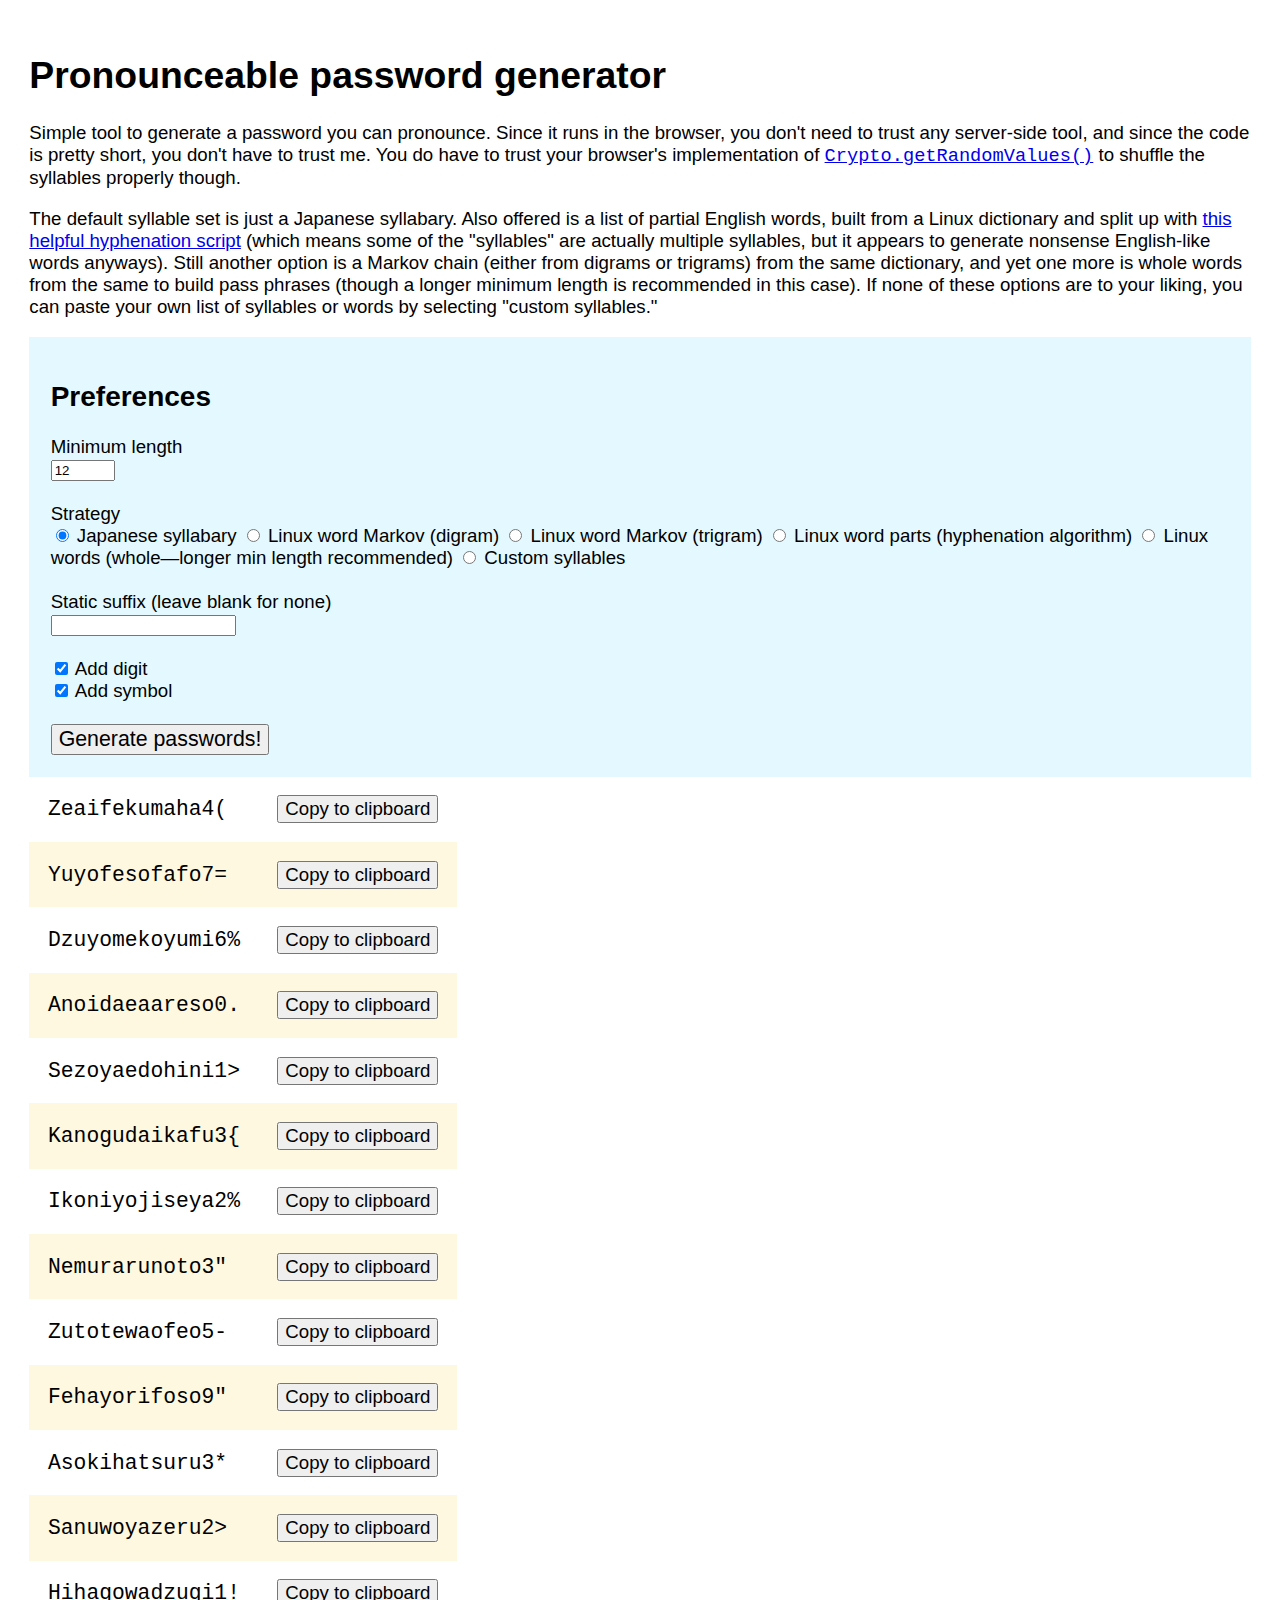
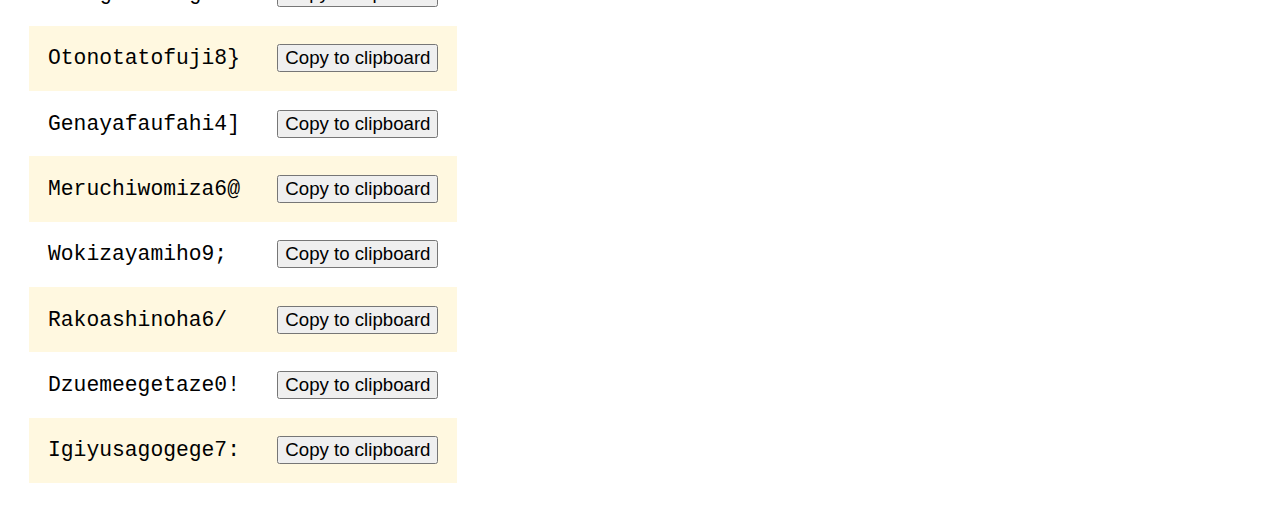
==== commit d36c0f42: "Update pronounceablePassword.html" ====
--- a/pronounceablePassword.html
+++ b/pronounceablePassword.html
@@ -56,14 +56,18 @@
             const symbols = '!@#$%^&*()-_=+,./<>?~`\\|[]{};:"\'';
             const $ = (selector) => document.querySelector(selector);
             const $$ = (selector) => document.querySelectorAll(selector);
+            const markovCache = {};
 
-            setTimeout(init, 50);
+            setTimeout(init, 100);
 
             function init() {
-                clickJapanese();
+                clickSyllableChoice('#japanese-syllabary');
                 $('#generate').onclick = handleClick;
-                $('#strategy-japanese').onclick = clickJapanese;
-                $('#strategy-linux-word-parts').onclick = clickLinux;
+                $('#strategy-japanese').onclick = () => clickSyllableChoice('#japanese-syllabary');
+                $('#strategy-linux-word-parts').onclick = () => clickSyllableChoice('#linux-word-parts')
+                $('#strategy-linux-word-whole').onclick = () => clickSyllableChoice('#linux-words-whole');
+                $('#strategy-linux-word-trigram').onclick = handleClick;
+                $('#strategy-linux-word-digram').onclick = handleClick;
                 $('#strategy-custom').onclick = clickOther;
                 $('body').style.display = 'block';
             }
@@ -90,7 +94,16 @@
 
                 const minLength = parseInt($('#minimumLength').value, 10);
 
-                const words = Array.from({length: 20}, _ => buildWord(minLength, syllables, addDigit, addSymbol, suffix));
+                let strategy = 'syllables';
+
+                if ($('#strategy-linux-word-digram').checked) {
+                    strategy = 'markov2';
+                }
+                else if ($('#strategy-linux-word-trigram').checked) {
+                    strategy = 'markov3';
+                }
+
+                const words = Array.from({length: 20}, _ => buildWord(strategy, minLength, syllables, addDigit, addSymbol, suffix));
 
                 $('#password').innerHTML = words
                     .map(w =>
@@ -103,17 +116,10 @@
                             .writeText(el.closest('.password').querySelector('.password-value').innerText.trim()));
             }
 
-            function clickJapanese() {
+            function clickSyllableChoice(name) {
                 $('#syllables-region').style.display = 'none';
                 $('#syllables').innerHTML =
-                    $('#japanese-syllabary').innerHTML;
-                handleClick();
-            }
-
-            function clickLinux() {
-                $('#syllables-region').style.display = 'none';
-                $('#syllables').innerHTML =
-                    $('#linux-word-parts').innerHTML;
+                    $(name).innerHTML;
                 handleClick();
             }
 
@@ -121,22 +127,37 @@
                 $('#syllables-region').style.display = 'block';
             }
 
+            function getCachedMarkovChain(length) {
+                markovCache[length] = markovCache[length] ||
+                    buildMarkovChain(
+                        $('#linux-words-whole').innerHTML.split('\n').map(w => w.toLowerCase().trim()), length);
+                return markovCache[length];
+            }
+
             /***
-             * build a word from random syllables
-             * @param minimumLength {number} minimum size
-             * @param syllables {Array<string>} possible syllables
-             * @param addDigit {boolean} If true, add a digit
-             * @param addSymbol {boolean} If true, add a special character
-             * @param suffix {string} Optional suffix
-             * @returns {string}
+             * @param {string} strategy
+             * @param {number} minimumLength
+             * @param {Array<string>} syllables
+             * @param {boolean} addDigit
+             * @param {boolean} addSymbol
+             * @param {string} suffix
              */
-            function buildWord(minimumLength, syllables, addDigit, addSymbol, suffix) {
-                let result = '';
-                while (result.length < minimumLength) {
-                    const idx = randomNumber() % syllables.length;
-                    result += syllables[idx];
+            function buildWord(strategy, minimumLength, syllables, addDigit, addSymbol, suffix) {
+                let word;
+                if (strategy === 'syllables') {
+                    word =  buildWordFromSyllables(minimumLength, syllables);
                 }
-                let word = result.charAt(0).toUpperCase() + result.slice(1);
+                else if (strategy === 'markov2') {
+                    word = buildMarkovPseudoWord(minimumLength, getCachedMarkovChain(2));
+                }
+                else if (strategy === 'markov3') {
+                    word = buildMarkovPseudoWord(minimumLength, getCachedMarkovChain(3));
+                }
+                else {
+                    throw new Error(`Unknown strategy ${strategy}`);
+                }
+
+                word = word.charAt(0).toUpperCase() + word.slice(1);
                 if (addDigit) {
                     word += (randomNumber() % 10).toString();
                 }
@@ -146,7 +167,67 @@
                 if (suffix) {
                     word += suffix;
                 }
+
                 return word;
+            }
+
+            /***
+             * build a word from random syllables
+             * @param minimumLength {number} minimum size
+             * @param syllables {Array<string>} possible syllables
+             * @returns {string}
+             */
+            function buildWordFromSyllables(minimumLength, syllables) {
+                let result = '';
+                while (result.length < minimumLength) {
+                    const idx = randomNumber() % syllables.length;
+                    result += syllables[idx];
+                }
+
+                return result;
+            }
+
+            /***
+             * Build a Markov chain from words
+             * @param {Array<string>} words
+             * @param {number} gramLen
+             * @return {Object}
+             */
+            function buildMarkovChain(words, gramLen) {
+                const dict = {};
+                dict[''] = [];
+                for (let letter of 'abcdefghijklmnopqrstuvwxyz'.split('')) {
+                    dict[letter] = [];
+                }
+
+                for (let word of words) {
+                    if (word.length < gramLen) {
+                        continue;
+                    }
+                    dict[''].push(word.substr(0, gramLen));
+                    for (let i = 0; i < word.length - gramLen; i++) {
+                        const currentLetter = word.charAt(i);
+                        if (!dict.hasOwnProperty(currentLetter)) {
+                            i = word.length;
+                            continue;
+                        }
+                        dict[currentLetter].push(word.substr(i + 1, gramLen));
+                    }
+                }
+
+                return dict;
+            }
+
+            function buildMarkovPseudoWord(length, markovChain) {
+                let result = '';
+                let last = '';
+                while (result.length < length) {
+                    const possibilities = markovChain[last];
+                    result += possibilities[randomNumber() % possibilities.length];
+                    last = result.charAt(result.length - 1);
+                }
+
+                return result;
             }
 
             /***
@@ -181,8 +262,10 @@
     English words, built from a Linux dictionary and split up with
     <a href="https://nedbatchelder.com/code/modules/hyphenate.py">this helpful hyphenation script</a> (which means some
     of the "syllables" are actually multiple syllables, but it appears to generate nonsense English-like words anyways).
-    If neither of these options are to your liking, you can paste your own list of syllables (or words, if you
-    prefer Diceware-style pass phrases).
+    Still another option is a Markov chain (either from digrams or trigrams) from the same dictionary, and yet one more
+    is whole words from the same to build pass phrases (though a longer minimum length is recommended in this case).
+    If none of these options are to your liking, you can paste your own list of syllables or words by selecting "custom
+    syllables."
 </p>
 
 <form id="preferences">
@@ -200,9 +283,21 @@
     <br>
     <input type="radio" name="strategy" id="strategy-japanese" checked="checked">
     <label for="strategy-japanese">Japanese syllabary</label>
+    <input type="radio" name="strategy" id="strategy-linux-word-digram">
+    <label for="strategy-linux-word-digram">
+        Linux word Markov (digram)
+    </label>
+    <input type="radio" name="strategy" id="strategy-linux-word-trigram">
+    <label for="strategy-linux-word-trigram">
+        Linux word Markov (trigram)
+    </label>
     <input type="radio" name="strategy" id="strategy-linux-word-parts">
     <label for="strategy-linux-word-parts">
-        Linux word parts
+        Linux word parts (hyphenation algorithm)
+    </label>
+    <input type="radio" name="strategy" id="strategy-linux-word-whole">
+    <label for="strategy-linux-word-whole">
+        Linux words (whole&mdash;longer min length recommended)
     </label>
     <input type="radio" name="strategy" id="strategy-custom">
     <label for="strategy-custom">
@@ -5535,6 +5630,45411 @@
 
 </pre>
 
+<pre id="linux-words-whole" class="word-list">
+Aarhus
+Aaron
+Ababa
+aback
+abaft
+abandon
+abandoned
+abandoning
+abandonment
+abandons
+abase
+abased
+abasement
+abasements
+abases
+abash
+abashed
+abashes
+abashing
+abasing
+abate
+abated
+abatement
+abatements
+abater
+abates
+abating
+Abba
+abbe
+abbey
+abbeys
+abbot
+abbots
+Abbott
+abbreviate
+abbreviated
+abbreviates
+abbreviating
+abbreviation
+abbreviations
+Abby
+abdomen
+abdomens
+abdominal
+abduct
+abducted
+abduction
+abductions
+abductor
+abductors
+abducts
+Abe
+abed
+Abel
+Abelian
+Abelson
+Aberdeen
+Abernathy
+aberrant
+aberration
+aberrations
+abet
+abets
+abetted
+abetter
+abetting
+abeyance
+abhor
+abhorred
+abhorrent
+abhorrer
+abhorring
+abhors
+abide
+abided
+abides
+abiding
+Abidjan
+Abigail
+Abilene
+abilities
+ability
+abject
+abjection
+abjections
+abjectly
+abjectness
+abjure
+abjured
+abjures
+abjuring
+ablate
+ablated
+ablates
+ablating
+ablation
+ablative
+ablaze
+able
+abler
+ablest
+ably
+Abner
+abnormal
+abnormalities
+abnormality
+abnormally
+Abo
+aboard
+abode
+abodes
+abolish
+abolished
+abolisher
+abolishers
+abolishes
+abolishing
+abolishment
+abolishments
+abolition
+abolitionist
+abolitionists
+abominable
+abominate
+aboriginal
+aborigine
+aborigines
+abort
+aborted
+aborting
+abortion
+abortions
+abortive
+abortively
+aborts
+Abos
+abound
+abounded
+abounding
+abounds
+about
+above
+aboveboard
+aboveground
+abovementioned
+abrade
+abraded
+abrades
+abrading
+Abraham
+Abram
+Abrams
+Abramson
+abrasion
+abrasions
+abrasive
+abreaction
+abreactions
+abreast
+abridge
+abridged
+abridges
+abridging
+abridgment
+abroad
+abrogate
+abrogated
+abrogates
+abrogating
+abrupt
+abruptly
+abruptness
+abscess
+abscessed
+abscesses
+abscissa
+abscissas
+abscond
+absconded
+absconding
+absconds
+absence
+absences
+absent
+absented
+absentee
+absenteeism
+absentees
+absentia
+absenting
+absently
+absentminded
+absents
+absinthe
+absolute
+absolutely
+absoluteness
+absolutes
+absolution
+absolve
+absolved
+absolves
+absolving
+absorb
+absorbed
+absorbency
+absorbent
+absorber
+absorbing
+absorbs
+absorption
+absorptions
+absorptive
+abstain
+abstained
+abstainer
+abstaining
+abstains
+abstention
+abstentions
+abstinence
+abstract
+abstracted
+abstracting
+abstraction
+abstractionism
+abstractionist
+abstractions
+abstractly
+abstractness
+abstractor
+abstractors
+abstracts
+abstruse
+abstruseness
+absurd
+absurdities
+absurdity
+absurdly
+Abu
+abundance
+abundant
+abundantly
+abuse
+abused
+abuses
+abusing
+abusive
+abut
+abutment
+abuts
+abutted
+abutter
+abutters
+abutting
+abysmal
+abysmally
+abyss
+abysses
+Abyssinia
+Abyssinian
+Abyssinians
+acacia
+academia
+academic
+academically
+academics
+academies
+academy
+Acadia
+Acapulco
+accede
+acceded
+accedes
+accelerate
+accelerated
+accelerates
+accelerating
+acceleration
+accelerations
+accelerator
+accelerators
+accelerometer
+accelerometers
+accent
+accented
+accenting
+accents
+accentual
+accentuate
+accentuated
+accentuates
+accentuating
+accentuation
+accept
+acceptability
+acceptable
+acceptably
+acceptance
+acceptances
+accepted
+accepter
+accepters
+accepting
+acceptor
+acceptors
+accepts
+access
+accessed
+accesses
+accessibility
+accessible
+accessibly
+accessing
+accession
+accessions
+accessories
+accessors
+accessory
+accident
+accidental
+accidentally
+accidently
+accidents
+acclaim
+acclaimed
+acclaiming
+acclaims
+acclamation
+acclimate
+acclimated
+acclimates
+acclimating
+acclimatization
+acclimatized
+accolade
+accolades
+accommodate
+accommodated
+accommodates
+accommodating
+accommodation
+accommodations
+accompanied
+accompanies
+accompaniment
+accompaniments
+accompanist
+accompanists
+accompany
+accompanying
+accomplice
+accomplices
+accomplish
+accomplished
+accomplisher
+accomplishers
+accomplishes
+accomplishing
+accomplishment
+accomplishments
+accord
+accordance
+accorded
+accorder
+accorders
+according
+accordingly
+accordion
+accordions
+accords
+accost
+accosted
+accosting
+accosts
+account
+accountability
+accountable
+accountably
+accountancy
+accountant
+accountants
+accounted
+accounting
+accounts
+Accra
+accredit
+accreditation
+accreditations
+accredited
+accretion
+accretions
+accrue
+accrued
+accrues
+accruing
+acculturate
+acculturated
+acculturates
+acculturating
+acculturation
+accumulate
+accumulated
+accumulates
+accumulating
+accumulation
+accumulations
+accumulator
+accumulators
+accuracies
+accuracy
+accurate
+accurately
+accurateness
+accursed
+accusal
+accusation
+accusations
+accusative
+accuse
+accused
+accuser
+accuses
+accusing
+accusingly
+accustom
+accustomed
+accustoming
+accustoms
+ace
+aces
+acetate
+acetone
+acetylene
+Achaean
+Achaeans
+ache
+ached
+aches
+achievable
+achieve
+achieved
+achievement
+achievements
+achiever
+achievers
+achieves
+achieving
+Achilles
+aching
+acid
+acidic
+acidities
+acidity
+acidly
+acids
+acidulous
+Ackerman
+Ackley
+acknowledge
+acknowledgeable
+acknowledged
+acknowledgement
+acknowledgements
+acknowledger
+acknowledgers
+acknowledges
+acknowledging
+acknowledgment
+acknowledgments
+acme
+acne
+acolyte
+acolytes
+acorn
+acorns
+acoustic
+acoustical
+acoustically
+acoustician
+acoustics
+acquaint
+acquaintance
+acquaintances
+acquainted
+acquainting
+acquaints
+acquiesce
+acquiesced
+acquiescence
+acquiescent
+acquiesces
+acquiescing
+acquirable
+acquire
+acquired
+acquires
+acquiring
+acquisition
+acquisitions
+acquisitive
+acquisitiveness
+acquit
+acquits
+acquittal
+acquitted
+acquitter
+acquitting
+acre
+acreage
+acres
+acrid
+acrimonious
+acrimony
+acrobat
+acrobatic
+acrobatics
+acrobats
+acronym
+acronyms
+acropolis
+across
+acrylic
+act
+Acta
+Actaeon
+acted
+acting
+actinium
+actinometer
+actinometers
+action
+actions
+activate
+activated
+activates
+activating
+activation
+activations
+activator
+activators
+active
+actively
+activism
+activist
+activists
+activities
+activity
+Acton
+actor
+actors
+actress
+actresses
+Acts
+actual
+actualities
+actuality
+actualization
+actually
+actuals
+actuarial
+actuarially
+actuate
+actuated
+actuates
+actuating
+actuator
+actuators
+acuity
+acumen
+acute
+acutely
+acuteness
+acyclic
+acyclically
+ad
+Ada
+adage
+adages
+adagio
+adagios
+Adair
+Adam
+adamant
+adamantly
+Adams
+Adamson
+adapt
+adaptability
+adaptable
+adaptation
+adaptations
+adapted
+adapter
+adapters
+adapting
+adaptive
+adaptively
+adaptor
+adaptors
+adapts
+add
+added
+addend
+addenda
+addendum
+adder
+adders
+addict
+addicted
+addicting
+addiction
+addictions
+addicts
+adding
+Addis
+Addison
+addition
+additional
+additionally
+additions
+additive
+additives
+additivity
+address
+addressability
+addressable
+addressed
+addressee
+addressees
+addresser
+addressers
+addresses
+addressing
+Addressograph
+adds
+adduce
+adduced
+adduces
+adducible
+adducing
+adduct
+adducted
+adducting
+adduction
+adductor
+adducts
+Adelaide
+Adele
+Adelia
+Aden
+adept
+adequacies
+adequacy
+adequate
+adequately
+adhere
+adhered
+adherence
+adherent
+adherents
+adherer
+adherers
+adheres
+adhering
+adhesion
+adhesions
+adhesive
+adhesives
+adiabatic
+adiabatically
+adieu
+Adirondack
+Adirondacks
+adjacency
+adjacent
+adjective
+adjectives
+adjoin
+adjoined
+adjoining
+adjoins
+adjourn
+adjourned
+adjourning
+adjournment
+adjourns
+adjudge
+adjudged
+adjudges
+adjudging
+adjudicate
+adjudicated
+adjudicates
+adjudicating
+adjudication
+adjudications
+adjunct
+adjuncts
+adjure
+adjured
+adjures
+adjuring
+adjust
+adjustable
+adjustably
+adjusted
+adjuster
+adjusters
+adjusting
+adjustment
+adjustments
+adjustor
+adjustors
+adjusts
+adjutant
+adjutants
+Adkins
+Adler
+Adlerian
+administer
+administered
+administering
+administerings
+administers
+administrable
+administrate
+administration
+administrations
+administrative
+administratively
+administrator
+administrators
+admirable
+admirably
+admiral
+admirals
+admiralty
+admiration
+admirations
+admire
+admired
+admirer
+admirers
+admires
+admiring
+admiringly
+admissibility
+admissible
+admission
+admissions
+admit
+admits
+admittance
+admitted
+admittedly
+admitter
+admitters
+admitting
+admix
+admixed
+admixes
+admixture
+admonish
+admonished
+admonishes
+admonishing
+admonishment
+admonishments
+admonition
+admonitions
+ado
+adobe
+adolescence
+adolescent
+adolescents
+Adolph
+Adolphus
+Adonis
+adopt
+adopted
+adopter
+adopters
+adopting
+adoption
+adoptions
+adoptive
+adopts
+adorable
+adoration
+adore
+adored
+adores
+adorn
+adorned
+adornment
+adornments
+adorns
+adrenal
+adrenaline
+Adrian
+Adriatic
+Adrienne
+adrift
+adroit
+adroitness
+ads
+adsorb
+adsorbed
+adsorbing
+adsorbs
+adsorption
+adulate
+adulating
+adulation
+adult
+adulterate
+adulterated
+adulterates
+adulterating
+adulterer
+adulterers
+adulterous
+adulterously
+adultery
+adulthood
+adults
+adumbrate
+adumbrated
+adumbrates
+adumbrating
+adumbration
+advance
+advanced
+advancement
+advancements
+advances
+advancing
+advantage
+advantaged
+advantageous
+advantageously
+advantages
+advent
+adventist
+adventists
+adventitious
+adventure
+adventured
+adventurer
+adventurers
+adventures
+adventuring
+adventurous
+adverb
+adverbial
+adverbs
+adversaries
+adversary
+adverse
+adversely
+adversities
+adversity
+advert
+advertise
+advertised
+advertisement
+advertisements
+advertiser
+advertisers
+advertises
+advertising
+advice
+advisability
+advisable
+advisably
+advise
+advised
+advisedly
+advisee
+advisees
+advisement
+advisements
+adviser
+advisers
+advises
+advising
+advisor
+advisors
+advisory
+advocacy
+advocate
+advocated
+advocates
+advocating
+Aegean
+aegis
+Aeneas
+Aeneid
+Aeolus
+aerate
+aerated
+aerates
+aerating
+aeration
+aerator
+aerators
+aerial
+aerials
+aeroacoustic
+Aerobacter
+aerobic
+aerobics
+aerodynamic
+aerodynamics
+aeronautic
+aeronautical
+aeronautics
+aerosol
+aerosolize
+aerosols
+aerospace
+Aeschylus
+Aesop
+aesthetic
+aesthetically
+aesthetics
+afar
+affable
+affair
+affairs
+affect
+affectation
+affectations
+affected
+affecting
+affectingly
+affection
+affectionate
+affectionately
+affections
+affective
+affects
+afferent
+affianced
+affidavit
+affidavits
+affiliate
+affiliated
+affiliates
+affiliating
+affiliation
+affiliations
+affinities
+affinity
+affirm
+affirmation
+affirmations
+affirmative
+affirmatively
+affirmed
+affirming
+affirms
+affix
+affixed
+affixes
+affixing
+afflict
+afflicted
+afflicting
+affliction
+afflictions
+afflictive
+afflicts
+affluence
+affluent
+afford
+affordable
+afforded
+affording
+affords
+affricate
+affricates
+affright
+affront
+affronted
+affronting
+affronts
+Afghan
+Afghanistan
+Afghans
+aficionado
+afield
+afire
+aflame
+afloat
+afoot
+afore
+aforementioned
+aforesaid
+aforethought
+afoul
+afraid
+afresh
+Africa
+African
+Africanization
+Africanizations
+Africanize
+Africanized
+Africanizes
+Africanizing
+Africans
+Afrikaans
+Afrikaner
+Afrikaners
+aft
+after
+aftereffect
+afterglow
+afterimage
+afterlife
+aftermath
+aftermost
+afternoon
+afternoons
+aftershock
+aftershocks
+afterthought
+afterthoughts
+afterward
+afterwards
+again
+against
+Agamemnon
+agape
+agar
+agate
+agates
+Agatha
+age
+aged
+Agee
+ageless
+agencies
+agency
+agenda
+agendas
+agent
+agents
+ager
+agers
+ages
+Aggie
+Aggies
+agglomerate
+agglomerated
+agglomerates
+agglomeration
+agglutinate
+agglutinated
+agglutinates
+agglutinating
+agglutination
+agglutinin
+agglutinins
+aggrandize
+aggravate
+aggravated
+aggravates
+aggravation
+aggregate
+aggregated
+aggregately
+aggregates
+aggregating
+aggregation
+aggregations
+aggression
+aggressions
+aggressive
+aggressively
+aggressiveness
+aggressor
+aggressors
+aggrieve
+aggrieved
+aggrieves
+aggrieving
+aghast
+agile
+agilely
+agility
+aging
+agitate
+agitated
+agitates
+agitating
+agitation
+agitations
+agitator
+agitators
+agleam
+aglow
+Agnes
+Agnew
+agnostic
+agnostics
+ago
+agog
+agonies
+agonize
+agonized
+agonizes
+agonizing
+agonizingly
+agony
+agrarian
+agree
+agreeable
+agreeably
+agreed
+agreeing
+agreement
+agreements
+agreer
+agreers
+agrees
+Agricola
+agricultural
+agriculturally
+agriculture
+ague
+Agway
+ah
+ahead
+Ahmadabad
+Ahmedabad
+aid
+Aida
+aide
+aided
+Aides
+aiding
+aids
+Aiken
+ail
+Aileen
+aileron
+ailerons
+ailing
+ailment
+ailments
+aim
+aimed
+aimer
+aimers
+aiming
+aimless
+aimlessly
+aims
+Ainu
+Ainus
+air
+airbag
+airbags
+airborne
+Airbus
+aircraft
+airdrop
+airdrops
+aired
+Airedale
+airer
+airers
+Aires
+airfare
+airfield
+airfields
+airflow
+airfoil
+airfoils
+airframe
+airframes
+airily
+airing
+airings
+airless
+airlift
+airlifts
+airline
+airliner
+airlines
+airlock
+airlocks
+airmail
+airmails
+airman
+airmen
+airplane
+airplanes
+airport
+airports
+airs
+airship
+airships
+airspace
+airspeed
+airstrip
+airstrips
+airtight
+airway
+airways
+airy
+aisle
+Aitken
+ajar
+Ajax
+Akers
+akimbo
+akin
+Akron
+Al
+Alabama
+Alabamans
+Alabamian
+alabaster
+alacrity
+Aladdin
+Alameda
+Alamo
+Alamos
+Alan
+Alar
+alarm
+alarmed
+alarming
+alarmingly
+alarmist
+alarms
+alas
+Alaska
+Alaskan
+Alastair
+alba
+albacore
+Albania
+Albanian
+Albanians
+Albany
+albatross
+albeit
+Alberich
+Albert
+Alberta
+Alberto
+Albrecht
+Albright
+album
+albumin
+albums
+Albuquerque
+Alcestis
+alchemy
+Alcibiades
+Alcmena
+Alcoa
+alcohol
+alcoholic
+alcoholics
+alcoholism
+alcohols
+Alcott
+alcove
+alcoves
+Aldebaran
+Alden
+alder
+alderman
+aldermen
+Aldrich
+ale
+Alec
+Aleck
+alee
+alert
+alerted
+alertedly
+alerter
+alerters
+alerting
+alertly
+alertness
+alerts
+Aleut
+Aleutian
+Alex
+Alexander
+Alexandra
+Alexandre
+Alexandria
+Alexandrine
+Alexei
+Alexis
+Alfa
+alfalfa
+Alfonso
+Alfred
+Alfredo
+alfresco
+alga
+algae
+algaecide
+algebra
+algebraic
+algebraically
+algebras
+Algenib
+Alger
+Algeria
+Algerian
+Algiers
+alginate
+ALGOL
+Algol
+Algonquian
+Algonquin
+algorithm
+algorithmic
+algorithmically
+algorithms
+Alhambra
+Ali
+alias
+aliased
+aliases
+aliasing
+alibi
+alibis
+Alice
+Alicia
+alien
+alienate
+alienated
+alienates
+alienating
+alienation
+aliens
+alight
+align
+aligned
+aligning
+alignment
+alignments
+aligns
+alike
+aliment
+aliments
+alimony
+Alison
+Alistair
+alive
+alkali
+alkaline
+alkalis
+alkaloid
+alkaloids
+alkyl
+all
+Allah
+Allan
+allay
+allayed
+allaying
+allays
+allegation
+allegations
+allege
+alleged
+allegedly
+alleges
+Alleghenies
+Allegheny
+allegiance
+allegiances
+alleging
+allegoric
+allegorical
+allegorically
+allegories
+allegory
+Allegra
+allegretto
+allegrettos
+allele
+alleles
+allemande
+Allen
+Allendale
+Allentown
+allergic
+allergies
+allergy
+alleviate
+alleviated
+alleviates
+alleviating
+alleviation
+alley
+alleys
+alleyway
+alleyways
+alliance
+alliances
+allied
+allies
+alligator
+alligators
+Allis
+Allison
+alliteration
+alliterations
+alliterative
+allocatable
+allocate
+allocated
+allocates
+allocating
+allocation
+allocations
+allocator
+allocators
+allophone
+allophones
+allophonic
+allot
+allotment
+allotments
+allots
+allotted
+allotter
+allotting
+allow
+allowable
+allowably
+allowance
+allowances
+allowed
+allowing
+allows
+alloy
+alloys
+Allstate
+allude
+alluded
+alludes
+alluding
+allure
+allurement
+alluring
+allusion
+allusions
+allusive
+allusiveness
+ally
+allying
+Allyn
+alma
+Almaden
+almanac
+almanacs
+almighty
+almond
+almonds
+almoner
+almost
+alms
+almsman
+alnico
+aloe
+aloes
+aloft
+aloha
+alone
+aloneness
+along
+alongside
+aloof
+aloofness
+aloud
+Alpert
+alpha
+alphabet
+alphabetic
+alphabetical
+alphabetically
+alphabetics
+alphabetize
+alphabetized
+alphabetizes
+alphabetizing
+alphabets
+alphanumeric
+Alpheratz
+Alphonse
+alpine
+Alps
+already
+Alsatian
+Alsatians
+also
+Alsop
+Altair
+altar
+altars
+alter
+alterable
+alteration
+alterations
+altercation
+altercations
+altered
+alterer
+alterers
+altering
+alternate
+alternated
+alternately
+alternates
+alternating
+alternation
+alternations
+alternative
+alternatively
+alternatives
+alternator
+alternators
+alters
+Althaea
+although
+altitude
+altitudes
+altogether
+Alton
+Altos
+altruism
+altruist
+altruistic
+altruistically
+alum
+aluminum
+alumna
+alumnae
+alumni
+alumnus
+alundum
+Alva
+Alvarez
+alveolar
+alveoli
+alveolus
+Alvin
+always
+Alyssa
+am
+Amadeus
+amain
+amalgam
+amalgamate
+amalgamated
+amalgamates
+amalgamating
+amalgamation
+amalgams
+Amanda
+amanuensis
+amaretto
+Amarillo
+amass
+amassed
+amasses
+amassing
+amateur
+amateurish
+amateurishness
+amateurism
+amateurs
+amatory
+amaze
+amazed
+amazedly
+amazement
+amazer
+amazers
+amazes
+amazing
+amazingly
+Amazon
+Amazons
+ambassador
+ambassadors
+amber
+ambiance
+ambidextrous
+ambidextrously
+ambient
+ambiguities
+ambiguity
+ambiguous
+ambiguously
+ambition
+ambitions
+ambitious
+ambitiously
+ambivalence
+ambivalent
+ambivalently
+amble
+ambled
+ambler
+ambles
+ambling
+ambrosial
+ambulance
+ambulances
+ambulatory
+ambuscade
+ambush
+ambushed
+ambushes
+Amdahl
+Amelia
+ameliorate
+ameliorated
+ameliorating
+amelioration
+amen
+amenable
+amend
+amended
+amending
+amendment
+amendments
+amends
+amenities
+amenity
+amenorrhea
+Amerada
+America
+American
+Americana
+Americanism
+Americanization
+Americanizations
+Americanize
+Americanizer
+Americanizers
+Americanizes
+Americans
+Americas
+americium
+Ames
+Amharic
+Amherst
+amiable
+amicable
+amicably
+amid
+amide
+amidst
+Amiga
+amigo
+amino
+amiss
+amity
+Amman
+Ammerman
+ammo
+ammonia
+ammoniac
+ammonium
+ammunition
+amnesty
+Amoco
+amoeba
+amoebae
+amoebas
+amok
+among
+amongst
+Amontillado
+amoral
+amorality
+amorist
+amorous
+amorphous
+amorphously
+amortize
+amortized
+amortizes
+amortizing
+Amos
+amount
+amounted
+amounter
+amounters
+amounting
+amounts
+amour
+amperage
+ampere
+amperes
+ampersand
+ampersands
+Ampex
+amphetamine
+amphetamines
+amphibian
+amphibians
+amphibious
+amphibiously
+amphibology
+amphitheater
+amphitheaters
+ample
+amplification
+amplified
+amplifier
+amplifiers
+amplifies
+amplify
+amplifying
+amplitude
+amplitudes
+amply
+ampoule
+ampoules
+amputate
+amputated
+amputates
+amputating
+Amsterdam
+Amtrak
+amulet
+amulets
+amuse
+amused
+amusedly
+amusement
+amusements
+amuser
+amusers
+amuses
+amusing
+amusingly
+Amy
+amyl
+an
+Anabaptist
+Anabaptists
+Anabel
+anachronism
+anachronisms
+anachronistically
+anaconda
+anacondas
+Anacreon
+anaerobic
+anagram
+anagrams
+Anaheim
+anal
+Analects
+analog
+analogical
+analogies
+analogous
+analogously
+analogue
+analogues
+analogy
+analyses
+analysis
+analyst
+analysts
+analytic
+analytical
+analytically
+analyticities
+analyticity
+analyzable
+analyze
+analyzed
+analyzer
+analyzers
+analyzes
+analyzing
+anaphora
+anaphoric
+anaphorically
+anaplasmosis
+anarchic
+anarchical
+anarchism
+anarchist
+anarchists
+anarchy
+Anastasia
+anastomoses
+anastomosis
+anastomotic
+anathema
+Anatole
+Anatolia
+Anatolian
+anatomic
+anatomical
+anatomically
+anatomy
+ancestor
+ancestors
+ancestral
+ancestry
+anchor
+anchorage
+anchorages
+anchored
+anchoring
+anchorite
+anchoritism
+anchors
+anchovies
+anchovy
+ancient
+anciently
+ancients
+ancillary
+and
+Andalusia
+Andalusian
+Andalusians
+Andean
+anders
+Andersen
+Anderson
+Andes
+anding
+Andorra
+Andover
+Andre
+Andrea
+Andrei
+Andrew
+Andrews
+Andromache
+Andromeda
+Andy
+anecdotal
+anecdote
+anecdotes
+anechoic
+anemia
+anemic
+anemometer
+anemometers
+anemometry
+anemone
+anesthesia
+anesthetic
+anesthetically
+anesthetics
+anesthetize
+anesthetized
+anesthetizes
+anesthetizing
+anew
+angel
+Angela
+Angeleno
+Angelenos
+Angeles
+angelic
+Angelica
+Angelina
+Angeline
+Angelo
+angels
+anger
+angered
+angering
+angers
+Angie
+angiography
+angle
+angled
+angler
+anglers
+Angles
+Anglia
+Anglican
+Anglicanism
+Anglicanize
+Anglicanizes
+Anglicans
+angling
+Anglo
+Anglophilia
+Anglophobia
+Angola
+Angora
+angrier
+angriest
+angrily
+angry
+angst
+angstrom
+anguish
+anguished
+angular
+angularly
+Angus
+Anheuser
+anhydrous
+anhydrously
+aniline
+animal
+animals
+animate
+animated
+animatedly
+animately
+animateness
+animates
+animating
+animation
+animations
+animator
+animators
+animism
+animized
+animosity
+anion
+anionic
+anions
+anise
+aniseikonic
+anisotropic
+anisotropy
+Anita
+Ankara
+ankle
+ankles
+Ann
+Anna
+annal
+Annalist
+Annalistic
+annals
+Annapolis
+Anne
+Annette
+annex
+annexation
+annexed
+annexes
+annexing
+Annie
+annihilate
+annihilated
+annihilates
+annihilating
+annihilation
+anniversaries
+anniversary
+annotate
+annotated
+annotates
+annotating
+annotation
+annotations
+announce
+announced
+announcement
+announcements
+announcer
+announcers
+announces
+announcing
+annoy
+annoyance
+annoyances
+annoyed
+annoyer
+annoyers
+annoying
+annoyingly
+annoys
+annual
+annually
+annuals
+annuity
+annul
+annular
+annuli
+annulled
+annulling
+annulment
+annulments
+annuls
+annulus
+annum
+annunciate
+annunciated
+annunciates
+annunciating
+annunciator
+annunciators
+anode
+anodes
+anodize
+anodized
+anodizes
+anoint
+anointed
+anointing
+anoints
+anomalies
+anomalous
+anomalously
+anomaly
+anomic
+anomie
+anon
+anonymity
+anonymous
+anonymously
+anorexia
+another
+Anselm
+Anselmo
+ANSI
+answer
+answerable
+answered
+answerer
+answerers
+answering
+answers
+ant
+Antaeus
+antagonism
+antagonisms
+antagonist
+antagonistic
+antagonistically
+antagonists
+antagonize
+antagonized
+antagonizes
+antagonizing
+antarctic
+Antarctica
+Antares
+ante
+anteater
+anteaters
+antecedent
+antecedents
+antedate
+antelope
+antelopes
+antenna
+antennae
+antennas
+anterior
+anthem
+anthems
+anther
+anthologies
+anthology
+Anthony
+anthracite
+anthropological
+anthropologically
+anthropologist
+anthropologists
+anthropology
+anthropomorphic
+anthropomorphically
+anti
+antibacterial
+antibiotic
+antibiotics
+antibodies
+antibody
+antic
+anticipate
+anticipated
+anticipates
+anticipating
+anticipation
+anticipations
+anticipatory
+anticoagulation
+anticompetitive
+antics
+antidisestablishmentarianism
+antidote
+antidotes
+Antietam
+antiformant
+antifundamentalist
+antigen
+antigens
+Antigone
+antihistorical
+Antilles
+antimicrobial
+antimony
+antinomian
+antinomy
+Antioch
+antipathy
+antiphonal
+antipode
+antipodes
+antiquarian
+antiquarians
+antiquate
+antiquated
+antique
+antiques
+antiquities
+antiquity
+antiredeposition
+antiresonance
+antiresonator
+antisemitic
+antisemitism
+antiseptic
+antisera
+antiserum
+antislavery
+antisocial
+antisubmarine
+antisymmetric
+antisymmetry
+antithesis
+antithetical
+antithyroid
+antitoxin
+antitoxins
+antitrust
+antler
+antlered
+Antoine
+Antoinette
+Anton
+Antonio
+Antonovics
+Antony
+ants
+Antwerp
+anus
+anvil
+anvils
+anxieties
+anxiety
+anxious
+anxiously
+any
+anybody
+anyhow
+anymore
+anyone
+anyplace
+anything
+anytime
+anyway
+anywhere
+aorta
+apace
+Apaches
+Apalachicola
+apart
+apartment
+apartments
+apathetic
+apathy
+ape
+aped
+aperiodic
+aperiodicity
+aperture
+apes
+Apetalous
+apex
+aphasia
+aphasic
+aphelion
+aphid
+aphids
+aphonic
+aphorism
+aphorisms
+Aphrodite
+apiaries
+apiary
+apical
+apiece
+aping
+apish
+aplenty
+aplomb
+apocalypse
+apocalyptic
+Apocrypha
+apocryphal
+apogee
+apogees
+Apollinaire
+Apollo
+Apollonian
+apologetic
+apologetically
+apologia
+apologies
+apologist
+apologists
+apologize
+apologized
+apologizes
+apologizing
+apology
+apostate
+apostle
+apostles
+apostolic
+apostrophe
+apostrophes
+apothecary
+apothegm
+apotheoses
+apotheosis
+Appalachia
+Appalachian
+Appalachians
+appall
+appalled
+appalling
+appallingly
+Appaloosas
+appanage
+apparatus
+apparel
+appareled
+apparent
+apparently
+apparition
+apparitions
+appeal
+appealed
+appealer
+appealers
+appealing
+appealingly
+appeals
+appear
+appearance
+appearances
+appeared
+appearer
+appearers
+appearing
+appears
+appease
+appeased
+appeasement
+appeases
+appeasing
+appellant
+appellants
+appellate
+appellation
+append
+appendage
+appendages
+appended
+appender
+appenders
+appendices
+appendicitis
+appending
+appendix
+appendixes
+appends
+appertain
+appertains
+appetite
+appetites
+appetizer
+appetizing
+Appia
+Appian
+applaud
+applauded
+applauding
+applauds
+applause
+apple
+Appleby
+applejack
+apples
+Appleton
+appliance
+appliances
+applicability
+applicable
+applicant
+applicants
+application
+applications
+applicative
+applicatively
+applicator
+applicators
+applied
+applier
+appliers
+applies
+applique
+apply
+applying
+appoint
+appointed
+appointee
+appointees
+appointer
+appointers
+appointing
+appointive
+appointment
+appointments
+appoints
+Appomattox
+apportion
+apportioned
+apportioning
+apportionment
+apportionments
+apportions
+apposite
+appraisal
+appraisals
+appraise
+appraised
+appraiser
+appraisers
+appraises
+appraising
+appraisingly
+appreciable
+appreciably
+appreciate
+appreciated
+appreciates
+appreciating
+appreciation
+appreciations
+appreciative
+appreciatively
+apprehend
+apprehended
+apprehensible
+apprehension
+apprehensions
+apprehensive
+apprehensively
+apprehensiveness
+apprentice
+apprenticed
+apprentices
+apprenticeship
+apprise
+apprised
+apprises
+apprising
+approach
+approachability
+approachable
+approached
+approacher
+approachers
+approaches
+approaching
+approbate
+approbation
+appropriate
+appropriated
+appropriately
+appropriateness
+appropriates
+appropriating
+appropriation
+appropriations
+appropriator
+appropriators
+approval
+approvals
+approve
+approved
+approver
+approvers
+approves
+approving
+approvingly
+approximate
+approximated
+approximately
+approximates
+approximating
+approximation
+approximations
+appurtenance
+appurtenances
+apricot
+apricots
+April
+Aprils
+apron
+aprons
+apropos
+apse
+apsis
+apt
+aptitude
+aptitudes
+aptly
+aptness
+aqua
+aquaria
+aquarium
+Aquarius
+aquatic
+aqueduct
+aqueducts
+aqueous
+aquifer
+aquifers
+Aquila
+Aquinas
+Arab
+arabesque
+Arabia
+Arabian
+Arabianize
+Arabianizes
+Arabians
+Arabic
+Arabicize
+Arabicizes
+arable
+Arabs
+Araby
+Arachne
+arachnid
+arachnids
+Aramco
+Arapaho
+arbiter
+arbiters
+arbitrarily
+arbitrariness
+arbitrary
+arbitrate
+arbitrated
+arbitrates
+arbitrating
+arbitration
+arbitrator
+arbitrators
+arbor
+arboreal
+arbors
+arc
+arcade
+arcaded
+arcades
+Arcadia
+Arcadian
+arcane
+arced
+arch
+archaic
+archaically
+archaicness
+archaism
+archaize
+archangel
+archangels
+archbishop
+archdiocese
+archdioceses
+arched
+archenemy
+archeological
+archeologist
+archeology
+Archer
+archers
+archery
+arches
+archetype
+archfool
+Archibald
+Archie
+Archimedes
+arching
+archipelago
+archipelagoes
+architect
+architectonic
+architects
+architectural
+architecturally
+architecture
+architectures
+archival
+archive
+archived
+archiver
+archivers
+archives
+archiving
+archivist
+archly
+arcing
+arclike
+ARCO
+arcs
+arcsine
+arctangent
+arctic
+Arcturus
+Arden
+ardent
+ardently
+ardor
+arduous
+arduously
+arduousness
+are
+area
+areas
+arena
+arenas
+Arequipa
+Ares
+Argentina
+Argentinian
+Argive
+Argo
+argon
+Argonaut
+argonauts
+Argonne
+Argos
+argot
+arguable
+arguably
+argue
+argued
+arguer
+arguers
+argues
+arguing
+argument
+argumentation
+argumentative
+arguments
+Argus
+Ariadne
+Arianism
+Arianist
+Arianists
+arid
+aridity
+Aries
+aright
+arise
+arisen
+ariser
+arises
+arising
+arisings
+aristocracy
+aristocrat
+aristocratic
+aristocratically
+aristocrats
+Aristotelian
+Aristotle
+arithmetic
+arithmetical
+arithmetically
+arithmetics
+arithmetize
+arithmetized
+arithmetizes
+Arizona
+ark
+Arkansan
+Arkansas
+Arlen
+Arlene
+Arlington
+arm
+Armada
+armadillo
+armadillos
+Armageddon
+Armagnac
+armament
+armaments
+Armata
+armchair
+armchairs
+Armco
+armed
+Armenia
+Armenian
+armer
+armers
+armful
+armhole
+armies
+arming
+armistice
+armload
+Armonk
+armor
+armored
+armorer
+armory
+Armour
+armpit
+armpits
+arms
+Armstrong
+army
+Arnold
+aroma
+aromas
+aromatic
+arose
+around
+arousal
+arouse
+aroused
+arouses
+arousing
+ARPA
+ARPANET
+Arpanet
+arpeggio
+arpeggios
+arrack
+Arragon
+arraign
+arraigned
+arraigning
+arraignment
+arraignments
+arraigns
+arrange
+arranged
+arrangement
+arrangements
+arranger
+arrangers
+arranges
+arranging
+arrant
+array
+arrayed
+arrays
+arrears
+arrest
+arrested
+arrester
+arresters
+arresting
+arrestingly
+arrestor
+arrestors
+arrests
+Arrhenius
+arrival
+arrivals
+arrive
+arrived
+arrives
+arriving
+arrogance
+arrogant
+arrogantly
+arrogate
+arrogated
+arrogates
+arrogating
+arrogation
+arrow
+arrowed
+arrowhead
+arrowheads
+arrows
+arroyo
+arroyos
+arsenal
+arsenals
+arsenic
+arsine
+arson
+art
+Artemia
+Artemis
+arterial
+arteries
+arteriolar
+arteriole
+arterioles
+arteriosclerosis
+artery
+artful
+artfully
+artfulness
+arthritis
+arthropod
+arthropods
+Arthur
+artichoke
+artichokes
+article
+articles
+articulate
+articulated
+articulately
+articulateness
+articulates
+articulating
+articulation
+articulations
+articulator
+articulators
+articulatory
+Artie
+artifact
+artifacts
+artifice
+artificer
+artifices
+artificial
+artificialities
+artificiality
+artificially
+artificialness
+artillerist
+artillery
+artisan
+artisans
+artist
+artistic
+artistically
+artistry
+artists
+artless
+arts
+Arturo
+artwork
+Aruba
+Aryan
+Aryans
+as
+asbestos
+ascend
+ascendancy
+ascendant
+ascended
+ascendency
+ascendent
+ascender
+ascenders
+ascending
+ascends
+ascension
+ascensions
+ascent
+ascertain
+ascertainable
+ascertained
+ascertaining
+ascertains
+ascetic
+asceticism
+ascetics
+ASCII
+ascot
+ascribable
+ascribe
+ascribed
+ascribes
+ascribing
+ascription
+aseptic
+ash
+ashamed
+ashamedly
+ashen
+Asher
+ashes
+Asheville
+Ashland
+Ashley
+ashman
+Ashmolean
+ashore
+ashtray
+ashtrays
+Asia
+Asian
+Asians
+Asiatic
+Asiaticization
+Asiaticizations
+Asiaticize
+Asiaticizes
+Asiatics
+aside
+Asilomar
+asinine
+ask
+askance
+asked
+asker
+askers
+askew
+asking
+asks
+asleep
+asocial
+asp
+asparagus
+aspect
+aspects
+aspen
+aspersion
+aspersions
+asphalt
+asphyxia
+aspic
+aspirant
+aspirants
+aspirate
+aspirated
+aspirates
+aspirating
+aspiration
+aspirations
+aspirator
+aspirators
+aspire
+aspired
+aspires
+aspirin
+aspiring
+aspirins
+ass
+assail
+assailant
+assailants
+assailed
+assailing
+assails
+Assam
+assassin
+assassinate
+assassinated
+assassinates
+assassinating
+assassination
+assassinations
+assassins
+assault
+assaulted
+assaulting
+assaults
+assay
+assayed
+assaying
+assemblage
+assemblages
+assemble
+assembled
+assembler
+assemblers
+assembles
+assemblies
+assembling
+assembly
+assent
+assented
+assenter
+assenting
+assents
+assert
+asserted
+asserter
+asserters
+asserting
+assertion
+assertions
+assertive
+assertively
+assertiveness
+asserts
+asses
+assess
+assessed
+assesses
+assessing
+assessment
+assessments
+assessor
+assessors
+asset
+assets
+assiduity
+assiduous
+assiduously
+assign
+assignable
+assigned
+assignee
+assignees
+assigner
+assigners
+assigning
+assignment
+assignments
+assigns
+assimilate
+assimilated
+assimilates
+assimilating
+assimilation
+assimilations
+assist
+assistance
+assistances
+assistant
+assistants
+assistantship
+assistantships
+assisted
+assisting
+assists
+associate
+associated
+associates
+associating
+association
+associational
+associations
+associative
+associatively
+associativity
+associator
+associators
+assonance
+assonant
+assort
+assorted
+assortment
+assortments
+assorts
+assuage
+assuaged
+assuages
+assume
+assumed
+assumes
+assuming
+assumption
+assumptions
+assurance
+assurances
+assure
+assured
+assuredly
+assurer
+assurers
+assures
+assuring
+assuringly
+Assyria
+Assyrian
+Assyrianize
+Assyrianizes
+Assyriology
+Astaire
+Astaires
+Astarte
+astatine
+aster
+asterisk
+asterisks
+asteroid
+asteroidal
+asteroids
+asters
+asthma
+Aston
+astonish
+astonished
+astonishes
+astonishing
+astonishingly
+astonishment
+Astor
+Astoria
+astound
+astounded
+astounding
+astounds
+astral
+astray
+astride
+astringency
+astringent
+astrology
+astronaut
+astronautics
+astronauts
+astronomer
+astronomers
+astronomical
+astronomically
+astronomy
+astrophysical
+astrophysics
+astute
+astutely
+astuteness
+Asuncion
+asunder
+asylum
+asymmetric
+asymmetrically
+asymmetry
+asymptomatically
+asymptote
+asymptotes
+asymptotic
+asymptotically
+asynchronism
+asynchronous
+asynchronously
+asynchrony
+at
+Atalanta
+Atari
+atavistic
+Atchison
+ate
+atemporal
+Athabascan
+atheism
+atheist
+atheistic
+atheists
+Athena
+Athenian
+Athenians
+Athens
+atherosclerosis
+athlete
+athletes
+athletic
+athleticism
+athletics
+Atkins
+Atkinson
+Atlanta
+Atlantic
+Atlantica
+Atlantis
+atlas
+atmosphere
+atmospheres
+atmospheric
+atoll
+atolls
+atom
+atomic
+atomically
+atomics
+atomization
+atomize
+atomized
+atomizes
+atomizing
+atoms
+atonal
+atonally
+atone
+atoned
+atonement
+atones
+atop
+Atreus
+atrocious
+atrociously
+atrocities
+atrocity
+atrophic
+atrophied
+atrophies
+atrophy
+atrophying
+Atropos
+attach
+attache
+attached
+attacher
+attachers
+attaches
+attaching
+attachment
+attachments
+attack
+attackable
+attacked
+attacker
+attackers
+attacking
+attacks
+attain
+attainable
+attainably
+attained
+attainer
+attainers
+attaining
+attainment
+attainments
+attains
+attempt
+attempted
+attempter
+attempters
+attempting
+attempts
+attend
+attendance
+attendances
+attendant
+attendants
+attended
+attendee
+attendees
+attender
+attenders
+attending
+attends
+attention
+attentional
+attentionality
+attentions
+attentive
+attentively
+attentiveness
+attenuate
+attenuated
+attenuates
+attenuating
+attenuation
+attenuator
+attenuators
+attest
+attested
+attesting
+attests
+attic
+Attica
+attics
+attire
+attired
+attires
+attiring
+attitude
+attitudes
+attitudinal
+Attlee
+attorney
+attorneys
+attract
+attracted
+attracting
+attraction
+attractions
+attractive
+attractively
+attractiveness
+attractor
+attractors
+attracts
+attributable
+attribute
+attributed
+attributes
+attributing
+attribution
+attributions
+attributive
+attributively
+attrition
+attune
+attuned
+attunes
+attuning
+Atwater
+Atwood
+atypical
+atypically
+Auberge
+Aubrey
+auburn
+Auckland
+auction
+auctioneer
+auctioneers
+audacious
+audaciously
+audaciousness
+audacity
+audible
+audibly
+audience
+audiences
+audio
+audiogram
+audiograms
+audiological
+audiologist
+audiologists
+audiology
+audiometer
+audiometers
+audiometric
+audiometry
+audit
+audited
+auditing
+audition
+auditioned
+auditioning
+auditions
+auditor
+auditorium
+auditors
+auditory
+audits
+Audrey
+Audubon
+Auerbach
+Augean
+auger
+augers
+aught
+augment
+augmentation
+augmented
+augmenting
+augments
+augur
+augurs
+august
+Augusta
+Augustan
+Augustine
+augustly
+augustness
+Augustus
+aunt
+aunts
+aura
+aural
+aurally
+auras
+Aurelius
+aureole
+aureomycin
+Auriga
+aurora
+Auschwitz
+auscultate
+auscultated
+auscultates
+auscultating
+auscultation
+auscultations
+auspice
+auspices
+auspicious
+auspiciously
+austere
+austerely
+austerity
+Austin
+Australia
+Australian
+Australianize
+Australianizes
+Australis
+Austria
+Austrian
+Austrianize
+Austrianizes
+authentic
+authentically
+authenticate
+authenticated
+authenticates
+authenticating
+authentication
+authentications
+authenticator
+authenticators
+authenticity
+author
+authored
+authoring
+authoritarian
+authoritarianism
+authoritative
+authoritatively
+authorities
+authority
+authorization
+authorizations
+authorize
+authorized
+authorizer
+authorizers
+authorizes
+authorizing
+authors
+authorship
+autism
+autistic
+auto
+autobiographic
+autobiographical
+autobiographies
+autobiography
+autocollimator
+autocorrelate
+autocorrelation
+autocracies
+autocracy
+autocrat
+autocratic
+autocratically
+autocrats
+autodecrement
+autodecremented
+autodecrements
+autodialer
+autofluorescence
+autograph
+autographed
+autographing
+autographs
+autoincrement
+autoincremented
+autoincrements
+autoindex
+autoindexing
+automata
+automate
+automated
+automates
+automatic
+automatically
+automating
+automation
+automaton
+automobile
+automobiles
+automotive
+autonavigator
+autonavigators
+autonomic
+autonomous
+autonomously
+autonomy
+autopilot
+autopilots
+autopsied
+autopsies
+autopsy
+autoregressive
+autos
+autosuggestibility
+autotransformer
+autumn
+autumnal
+autumns
+auxiliaries
+auxiliary
+avail
+availabilities
+availability
+available
+availably
+availed
+availer
+availers
+availing
+avails
+avalanche
+avalanched
+avalanches
+avalanching
+avant
+avarice
+avaricious
+avariciously
+avenge
+avenged
+avenger
+avenges
+avenging
+Aventine
+Aventino
+avenue
+avenues
+aver
+average
+averaged
+averages
+averaging
+Avernus
+averred
+averrer
+averring
+avers
+averse
+aversion
+aversions
+avert
+averted
+averting
+averts
+Avery
+Avesta
+avian
+aviaries
+aviary
+aviation
+aviator
+aviators
+avid
+avidity
+avidly
+Avignon
+avionic
+avionics
+Avis
+Aviv
+avocado
+avocados
+avocation
+avocations
+Avogadro
+avoid
+avoidable
+avoidably
+avoidance
+avoided
+avoider
+avoiders
+avoiding
+avoids
+Avon
+avouch
+avow
+avowal
+avowed
+avows
+await
+awaited
+awaiting
+awaits
+awake
+awaken
+awakened
+awakening
+awakens
+awakes
+awaking
+award
+awarded
+awarder
+awarders
+awarding
+awards
+aware
+awareness
+awash
+away
+awe
+awed
+awesome
+awful
+awfully
+awfulness
+awhile
+awkward
+awkwardly
+awkwardness
+awl
+awls
+awning
+awnings
+awoke
+awry
+ax
+axed
+Axel
+axer
+axers
+axes
+axial
+axially
+axing
+axiological
+axiom
+axiomatic
+axiomatically
+axiomatization
+axiomatizations
+axiomatize
+axiomatized
+axiomatizes
+axiomatizing
+axioms
+axis
+axle
+axles
+axolotl
+axolotls
+axon
+axons
+aye
+Ayers
+ayes
+Aylesbury
+azalea
+azaleas
+Azerbaijan
+azimuth
+azimuths
+Azores
+Aztec
+Aztecan
+azure
+Babbage
+babble
+babbled
+babbles
+babbling
+Babcock
+babe
+Babel
+Babelize
+Babelizes
+babes
+babied
+babies
+Babka
+baboon
+baboons
+Babul
+baby
+babyhood
+babying
+babyish
+Babylon
+Babylonian
+Babylonians
+Babylonize
+Babylonizes
+babysit
+babysitting
+baccalaureate
+Bacchus
+Bach
+bachelor
+bachelors
+bacilli
+bacillus
+back
+backache
+backaches
+backarrow
+backbend
+backbends
+backboard
+backbone
+backbones
+backdrop
+backdrops
+backed
+backer
+backers
+backfill
+backfiring
+background
+backgrounds
+backhand
+backing
+backlash
+backlog
+backlogged
+backlogs
+backorder
+backpack
+backpacks
+backplane
+backplanes
+backplate
+backs
+backscatter
+backscattered
+backscattering
+backscatters
+backside
+backslash
+backslashes
+backspace
+backspaced
+backspaces
+backspacing
+backstage
+backstairs
+backstitch
+backstitched
+backstitches
+backstitching
+backstop
+backtrack
+backtracked
+backtracker
+backtrackers
+backtracking
+backtracks
+backup
+backups
+Backus
+backward
+backwardness
+backwards
+backwater
+backwaters
+backwoods
+backyard
+backyards
+bacon
+bacteria
+bacterial
+bacterium
+bad
+bade
+Baden
+badge
+badger
+badgered
+badgering
+badgers
+badges
+badlands
+badly
+badminton
+badness
+Baffin
+baffle
+baffled
+baffler
+bafflers
+baffling
+bag
+bagatelle
+bagatelles
+bagel
+bagels
+baggage
+bagged
+bagger
+baggers
+bagging
+baggy
+Baghdad
+Bagley
+bagpipe
+bagpipes
+Bagrodia
+Bagrodias
+bags
+bah
+Bahama
+Bahamas
+Bahrein
+bail
+Bailey
+Baileys
+bailiff
+bailiffs
+bailing
+Baird
+Bairdi
+Bairn
+bait
+baited
+baiter
+baiting
+baits
+Baja
+bake
+baked
+Bakelite
+baker
+bakeries
+bakers
+Bakersfield
+bakery
+bakes
+Bakhtiari
+baking
+baklava
+Baku
+balalaika
+balalaikas
+balance
+balanced
+balancer
+balancers
+balances
+balancing
+Balboa
+balconies
+balcony
+bald
+balding
+baldly
+baldness
+Baldwin
+bale
+baleful
+baler
+bales
+Balfour
+Bali
+Balinese
+balk
+Balkan
+Balkanization
+Balkanizations
+Balkanize
+balkanized
+Balkanizes
+balkanizing
+Balkans
+balked
+balkiness
+balking
+balks
+balky
+ball
+ballad
+ballads
+Ballard
+Ballards
+ballast
+ballasts
+balled
+baller
+ballerina
+ballerinas
+ballers
+ballet
+ballets
+ballgown
+balling
+ballistic
+ballistics
+balloon
+ballooned
+ballooner
+ballooners
+ballooning
+balloons
+ballot
+ballots
+ballpark
+ballparks
+ballplayer
+ballplayers
+ballroom
+ballrooms
+balls
+ballyhoo
+balm
+balms
+balmy
+balsa
+balsam
+Baltic
+Baltimore
+Baltimorean
+balustrade
+balustrades
+Balzac
+Bamako
+Bamberger
+Bambi
+bamboo
+ban
+Banach
+banal
+banally
+banana
+bananas
+Banbury
+Bancroft
+band
+bandage
+bandaged
+bandages
+bandaging
+banded
+bandied
+bandies
+banding
+bandit
+bandits
+bandpass
+bands
+bandstand
+bandstands
+bandwagon
+bandwagons
+bandwidth
+bandwidths
+bandy
+bandying
+bane
+baneful
+bang
+banged
+banging
+Bangladesh
+bangle
+bangles
+Bangor
+bangs
+Bangui
+banish
+banished
+banishes
+banishing
+banishment
+banister
+banisters
+banjo
+banjos
+bank
+banked
+banker
+bankers
+banking
+bankrupt
+bankruptcies
+bankruptcy
+bankrupted
+bankrupting
+bankrupts
+Banks
+banned
+banner
+banners
+banning
+banquet
+banqueting
+banquetings
+banquets
+bans
+banshee
+banshees
+bantam
+banter
+bantered
+bantering
+banters
+Bantu
+Bantus
+baptism
+baptismal
+baptisms
+Baptist
+Baptiste
+baptistery
+baptistries
+baptistry
+Baptists
+baptize
+baptized
+baptizes
+baptizing
+bar
+barb
+Barbados
+Barbara
+barbarian
+barbarians
+barbaric
+barbarism
+barbarities
+barbarity
+barbarous
+barbarously
+barbecue
+barbecued
+barbecues
+barbed
+barbell
+barbells
+barber
+barbital
+barbiturate
+barbiturates
+Barbour
+barbs
+Barcelona
+Barclay
+bard
+bards
+bare
+bared
+barefaced
+barefoot
+barefooted
+barely
+bareness
+barer
+bares
+barest
+barflies
+barfly
+bargain
+bargained
+bargaining
+bargains
+barge
+barges
+barging
+Barhop
+baring
+baritone
+baritones
+barium
+bark
+barked
+barker
+barkers
+barking
+barks
+barley
+Barlow
+barn
+Barnabas
+Barnard
+Barnes
+Barnet
+Barnett
+Barney
+Barnhard
+barns
+barnstorm
+barnstormed
+barnstorming
+barnstorms
+Barnum
+barnyard
+barnyards
+barometer
+barometers
+barometric
+baron
+baroness
+baronial
+baronies
+barons
+barony
+baroque
+baroqueness
+Barr
+barrack
+barracks
+barrage
+barrages
+barred
+barrel
+barrelled
+barrelling
+barrels
+barren
+barrenness
+Barrett
+barricade
+barricades
+barrier
+barriers
+barring
+barringer
+Barrington
+Barron
+barrow
+Barry
+Barrymore
+Barrymores
+bars
+Barstow
+Bart
+bartender
+bartenders
+barter
+bartered
+bartering
+barters
+Barth
+Bartholomew
+Bartlett
+Bartok
+Barton
+basal
+basalt
+Bascom
+base
+baseball
+baseballs
+baseband
+baseboard
+baseboards
+based
+Basel
+baseless
+baseline
+baselines
+basely
+baseman
+basement
+basements
+baseness
+baser
+bases
+bash
+bashed
+bashes
+bashful
+bashfulness
+bashing
+BASIC
+Basic
+basic
+basically
+basics
+Basie
+basil
+basin
+basing
+basins
+basis
+bask
+basked
+basket
+basketball
+basketballs
+baskets
+basking
+Basque
+bass
+basses
+basset
+Bassett
+bassinet
+bassinets
+bastard
+bastards
+baste
+basted
+bastes
+basting
+bastion
+bastions
+bat
+Batavia
+batch
+batched
+Batchelder
+batches
+Bateman
+Bates
+bath
+bathe
+bathed
+bather
+bathers
+bathes
+bathing
+bathos
+bathrobe
+bathrobes
+bathroom
+bathrooms
+baths
+bathtub
+bathtubs
+Bathurst
+Batista
+baton
+batons
+Bator
+bats
+battalion
+battalions
+batted
+Battelle
+batten
+battens
+batter
+battered
+batteries
+battering
+batters
+battery
+batting
+battle
+battled
+battlefield
+battlefields
+battlefront
+battlefronts
+battleground
+battlegrounds
+battlement
+battlements
+battler
+battlers
+battles
+battleship
+battleships
+battling
+bauble
+baubles
+baud
+Baudelaire
+Bauer
+Bauhaus
+Bausch
+bauxite
+Bavaria
+Bavarian
+bawdy
+bawl
+bawled
+bawling
+bawls
+Baxter
+bay
+Bayda
+bayed
+Bayes
+Bayesian
+baying
+Baylor
+bayonet
+bayonets
+Bayonne
+bayou
+bayous
+Bayport
+Bayreuth
+bays
+bazaar
+bazaars
+be
+beach
+beached
+beaches
+beachhead
+beachheads
+beaching
+beacon
+beacons
+bead
+beaded
+beading
+beadle
+beadles
+beads
+beady
+beagle
+beagles
+beak
+beaked
+beaker
+beakers
+beaks
+beam
+beamed
+beamer
+beamers
+beaming
+beams
+bean
+beanbag
+beaned
+beaner
+beaners
+beaning
+beans
+bear
+bearable
+bearably
+beard
+bearded
+beardless
+beards
+Beardsley
+bearer
+bearers
+bearing
+bearings
+bearish
+bears
+beast
+beastly
+beasts
+beat
+beatable
+beatably
+beaten
+beater
+beaters
+beatific
+beatification
+beatify
+beating
+beatings
+beatitude
+beatitudes
+beatnik
+beatniks
+Beatrice
+beats
+beau
+Beauchamps
+Beaujolais
+Beaumont
+Beauregard
+beaus
+beauteous
+beauteously
+beauties
+beautifications
+beautified
+beautifier
+beautifiers
+beautifies
+beautiful
+beautifully
+beautify
+beautifying
+beauty
+beaver
+beavers
+Beaverton
+becalm
+becalmed
+becalming
+becalms
+became
+because
+Bechtel
+beck
+Becker
+Beckman
+beckon
+beckoned
+beckoning
+beckons
+Becky
+become
+becomes
+becoming
+becomingly
+bed
+bedazzle
+bedazzled
+bedazzlement
+bedazzles
+bedazzling
+bedbug
+bedbugs
+bedded
+bedder
+bedders
+bedding
+bedevil
+bedeviled
+bedeviling
+bedevils
+bedfast
+Bedford
+bedlam
+bedpost
+bedposts
+bedraggle
+bedraggled
+bedridden
+bedrock
+bedroom
+bedrooms
+beds
+bedside
+bedspread
+bedspreads
+bedspring
+bedsprings
+bedstead
+bedsteads
+bedtime
+bee
+Beebe
+beech
+Beecham
+beechen
+beecher
+beef
+beefed
+beefer
+beefers
+beefing
+beefs
+beefsteak
+beefy
+beehive
+beehives
+been
+beep
+beeps
+beer
+beers
+bees
+beet
+Beethoven
+beetle
+beetled
+beetles
+beetling
+beets
+befall
+befallen
+befalling
+befalls
+befell
+befit
+befits
+befitted
+befitting
+befog
+befogged
+befogging
+before
+beforehand
+befoul
+befouled
+befouling
+befouls
+befriend
+befriended
+befriending
+befriends
+befuddle
+befuddled
+befuddles
+befuddling
+beg
+began
+beget
+begets
+begetting
+beggar
+beggarly
+beggars
+beggary
+begged
+begging
+begin
+beginner
+beginners
+beginning
+beginnings
+begins
+begot
+begotten
+begrudge
+begrudged
+begrudges
+begrudging
+begrudgingly
+begs
+beguile
+beguiled
+beguiles
+beguiling
+begun
+behalf
+behave
+behaved
+behaves
+behaving
+behavior
+behavioral
+behaviorally
+behaviorism
+behavioristic
+behaviors
+behead
+beheading
+beheld
+behemoth
+behemoths
+behest
+behind
+behold
+beholden
+beholder
+beholders
+beholding
+beholds
+behoove
+behooves
+beige
+Beijing
+being
+beings
+Beirut
+Bela
+belabor
+belabored
+belaboring
+belabors
+belated
+belatedly
+belay
+belayed
+belaying
+belays
+belch
+belched
+belches
+belching
+Belfast
+belfries
+belfry
+Belgian
+Belgians
+Belgium
+Belgrade
+belie
+belied
+belief
+beliefs
+belies
+believable
+believably
+believe
+believed
+believer
+believers
+believes
+believing
+belittle
+belittled
+belittles
+belittling
+Belize
+bell
+Bella
+Bellamy
+Bellatrix
+bellboy
+bellboys
+belle
+belles
+Belleville
+bellhop
+bellhops
+bellicose
+bellicosity
+bellies
+belligerence
+belligerent
+belligerently
+belligerents
+Bellingham
+Bellini
+bellman
+bellmen
+Bellovin
+bellow
+bellowed
+bellowing
+bellows
+bells
+bellum
+bellwether
+bellwethers
+Bellwood
+belly
+bellyache
+bellyfull
+Belmont
+Beloit
+belong
+belonged
+belonging
+belongings
+belongs
+beloved
+below
+Belshazzar
+belt
+belted
+belting
+Belton
+belts
+Beltsville
+Belushi
+bely
+belying
+bemoan
+bemoaned
+bemoaning
+bemoans
+Ben
+Benares
+bench
+benched
+benches
+benchmark
+benchmarking
+benchmarks
+bend
+bendable
+Bender
+benders
+bending
+Bendix
+bends
+beneath
+Benedict
+Benedictine
+benediction
+benedictions
+Benedikt
+benefactor
+benefactors
+beneficence
+beneficences
+beneficent
+beneficial
+beneficially
+beneficiaries
+beneficiary
+benefit
+benefited
+benefiting
+benefits
+benefitted
+benefitting
+Benelux
+benevolence
+benevolent
+Bengal
+Bengali
+benighted
+benign
+benignly
+Benjamin
+Bennett
+Bennington
+Benny
+Benson
+bent
+Bentham
+Bentley
+Bentleys
+Benton
+Benz
+Benzedrine
+benzene
+Beograd
+Beowulf
+bequeath
+bequeathal
+bequeathed
+bequeathing
+bequeaths
+bequest
+bequests
+berate
+berated
+berates
+berating
+Berea
+bereave
+bereaved
+bereavement
+bereavements
+bereaves
+bereaving
+bereft
+Berenices
+Beresford
+beret
+berets
+Bergen
+Bergland
+Berglund
+Bergman
+Bergson
+Bergsten
+Bergstrom
+beribboned
+beriberi
+Beringer
+Berkeley
+berkelium
+Berkowitz
+Berkshire
+Berkshires
+Berlin
+Berliner
+Berliners
+Berlinize
+Berlinizes
+Berlioz
+Berlitz
+Berman
+Bermuda
+Bern
+Bernadine
+Bernard
+Bernardine
+Bernardino
+Bernardo
+berne
+Bernet
+Bernhard
+Bernice
+Bernie
+Berniece
+Bernini
+Bernoulli
+Bernstein
+Berra
+berries
+berry
+berserk
+Bert
+berth
+Bertha
+berths
+Bertie
+Bertram
+Bertrand
+Berwick
+beryl
+beryllium
+beseech
+beseeches
+beseeching
+beset
+besets
+besetting
+beside
+besides
+besiege
+besieged
+besieger
+besiegers
+besieging
+besmirch
+besmirched
+besmirches
+besmirching
+besotted
+besotter
+besotting
+besought
+bespeak
+bespeaks
+bespectacled
+bespoke
+Bess
+Bessel
+Bessemer
+Bessemerize
+Bessemerizes
+Bessie
+best
+bested
+bestial
+besting
+bestir
+bestirring
+bestow
+bestowal
+bestowed
+bests
+bestseller
+bestsellers
+bestselling
+bet
+beta
+betatron
+betel
+Betelgeuse
+Bethesda
+Bethlehem
+betide
+betray
+betrayal
+betrayed
+betrayer
+betraying
+betrays
+betroth
+betrothal
+betrothed
+bets
+Betsey
+Betsy
+Bette
+better
+bettered
+bettering
+betterment
+betterments
+betters
+Betties
+betting
+Betty
+between
+betwixt
+bevel
+beveled
+beveling
+bevels
+beverage
+beverages
+Beverly
+bevy
+bewail
+bewailed
+bewailing
+bewails
+beware
+bewhiskered
+bewilder
+bewildered
+bewildering
+bewilderingly
+bewilderment
+bewilders
+bewitch
+bewitched
+bewitches
+bewitching
+beyond
+Bhagavad-Gita
+Bhutan
+Bialystok
+Bianco
+biannual
+bias
+biased
+biases
+biasing
+bib
+bibbed
+bibbing
+Bible
+bibles
+biblical
+biblically
+bibliographic
+bibliographical
+bibliographies
+bibliography
+bibliophile
+bibs
+bicameral
+bicarbonate
+bicentennial
+bicep
+biceps
+bicker
+bickered
+bickering
+bickers
+biconcave
+biconnected
+biconvex
+bicycle
+bicycled
+bicycler
+bicyclers
+bicycles
+bicycling
+bid
+biddable
+bidden
+bidder
+bidders
+biddies
+bidding
+Biddle
+biddy
+bide
+bidirectional
+bids
+Bien
+biennial
+biennium
+Bienville
+bier
+Bierce
+bifocal
+bifocals
+bifurcate
+big
+Bigelow
+bigger
+biggest
+Biggs
+bight
+bights
+bigness
+bigot
+bigoted
+bigotry
+bigots
+biharmonic
+bijection
+bijections
+bijective
+bijectively
+bike
+bikes
+biking
+bikini
+bikinis
+bilabial
+bilateral
+bilaterally
+Bilbao
+Bilbo
+bile
+bilge
+bilges
+bilinear
+bilingual
+bilk
+bilked
+bilking
+bilks
+bill
+billboard
+billboards
+billed
+biller
+billers
+billet
+billeted
+billeting
+billets
+billiard
+billiards
+Billie
+Billiken
+Billikens
+billing
+Billings
+billion
+billions
+billionth
+billow
+billowed
+billows
+bills
+Biltmore
+bimetallic
+bimetallism
+Bimini
+bimodal
+bimolecular
+bimonthlies
+bimonthly
+bin
+binaries
+binary
+binaural
+bind
+binder
+binders
+binding
+bindings
+binds
+bing
+binge
+binges
+Bingham
+Binghamton
+bingo
+Bini
+binocular
+binoculars
+binomial
+bins
+binuclear
+biochemical
+biochemist
+biochemistry
+biofeedback
+biographer
+biographers
+biographic
+biographical
+biographically
+biographies
+biography
+biological
+biologically
+biologist
+biologists
+biology
+biomedical
+biomedicine
+biophysical
+biophysicist
+biophysics
+biopsies
+biopsy
+bioscience
+biosphere
+biostatistic
+biosynthesize
+biota
+biotic
+bipartisan
+bipartite
+biped
+bipeds
+biplane
+biplanes
+bipolar
+biracial
+birch
+birchen
+birches
+bird
+birdbath
+birdbaths
+birdie
+birdied
+birdies
+birdlike
+birds
+birefringence
+birefringent
+Birgit
+Birmingham
+Birminghamize
+Birminghamizes
+birth
+birthday
+birthdays
+birthed
+birthplace
+birthplaces
+birthright
+birthrights
+births
+Biscayne
+biscuit
+biscuits
+bisect
+bisected
+bisecting
+bisection
+bisections
+bisector
+bisectors
+bisects
+bishop
+bishops
+Bismarck
+Bismark
+bismuth
+bison
+bisons
+bisque
+bisques
+Bissau
+bistable
+bistate
+bit
+bitch
+bitches
+bite
+biter
+biters
+bites
+biting
+bitingly
+bitmap
+BITNET
+bits
+bitten
+bitter
+bitterer
+bitterest
+bitterly
+bitterness
+bitternut
+bitterroot
+bitters
+bittersweet
+bitumen
+bituminous
+bitwise
+bivalve
+bivalves
+bivariate
+bivouac
+bivouacs
+biweekly
+bizarre
+Bizet
+blab
+blabbed
+blabbermouth
+blabbermouths
+blabbing
+blabs
+black
+blackberries
+blackberry
+blackbird
+blackbirds
+blackboard
+blackboards
+Blackburn
+blacked
+blacken
+blackened
+blackening
+blackens
+blacker
+blackest
+Blackfeet
+Blackfoot
+Blackfoots
+blacking
+blackjack
+blackjacks
+blacklist
+blacklisted
+blacklisting
+blacklists
+blackly
+blackmail
+blackmailed
+blackmailer
+blackmailers
+blackmailing
+blackmails
+Blackman
+Blackmer
+blackness
+blackout
+blackouts
+blacks
+blacksmith
+blacksmiths
+Blackstone
+Blackwell
+Blackwells
+bladder
+bladders
+blade
+blades
+Blaine
+Blair
+Blake
+Blakey
+blamable
+blame
+blamed
+blameless
+blamelessness
+blamer
+blamers
+blames
+blameworthy
+blaming
+blanch
+Blanchard
+Blanche
+blanched
+blanches
+blanching
+bland
+blandly
+blandness
+blank
+blanked
+blanker
+blankest
+blanket
+blanketed
+blanketer
+blanketers
+blanketing
+blankets
+blanking
+blankly
+blankness
+blanks
+Blanton
+blare
+blared
+blares
+blaring
+blase
+blaspheme
+blasphemed
+blasphemes
+blasphemies
+blaspheming
+blasphemous
+blasphemously
+blasphemousness
+blasphemy
+blast
+blasted
+blaster
+blasters
+blasting
+blasts
+blatant
+blatantly
+Blatz
+blaze
+blazed
+blazer
+blazers
+blazes
+blazing
+bleach
+bleached
+bleacher
+bleachers
+bleaches
+bleaching
+bleak
+bleaker
+bleakly
+bleakness
+blear
+bleary
+bleat
+bleating
+bleats
+bled
+bleed
+bleeder
+bleeding
+bleedings
+bleeds
+Bleeker
+blemish
+blemishes
+blend
+blended
+blender
+blending
+blends
+Blenheim
+bless
+blessed
+blessing
+blessings
+blew
+blight
+blighted
+blimp
+blimps
+blind
+blinded
+blinder
+blinders
+blindfold
+blindfolded
+blindfolding
+blindfolds
+blinding
+blindingly
+blindly
+blindness
+blinds
+blink
+blinked
+blinker
+blinkers
+blinking
+blinks
+Blinn
+blip
+blips
+bliss
+blissful
+blissfully
+blister
+blistered
+blistering
+blisters
+blithe
+blithely
+blitz
+blitzes
+blitzkrieg
+blizzard
+blizzards
+bloat
+bloated
+bloater
+bloating
+bloats
+blob
+blobs
+bloc
+Bloch
+block
+blockade
+blockaded
+blockades
+blockading
+blockage
+blockages
+blocked
+blocker
+blockers
+blockhouse
+blockhouses
+blocking
+blocks
+blocs
+bloke
+blokes
+Blomberg
+Blomquist
+blond
+blonde
+blondes
+blonds
+blood
+bloodbath
+blooded
+bloodhound
+bloodhounds
+bloodied
+bloodiest
+bloodless
+bloods
+bloodshed
+bloodshot
+bloodstain
+bloodstained
+bloodstains
+bloodstream
+bloody
+bloom
+bloomed
+bloomers
+Bloomfield
+blooming
+Bloomington
+blooms
+blooper
+blossom
+blossomed
+blossoms
+blot
+blots
+blotted
+blotting
+blouse
+blouses
+blow
+blower
+blowers
+blowfish
+blowing
+blown
+blowout
+blows
+blowup
+blubber
+bludgeon
+bludgeoned
+bludgeoning
+bludgeons
+blue
+blueberries
+blueberry
+bluebird
+bluebirds
+bluebonnet
+bluebonnets
+bluefish
+blueness
+blueprint
+blueprints
+bluer
+blues
+bluest
+bluestocking
+bluff
+bluffing
+bluffs
+bluing
+bluish
+Blum
+Blumenthal
+blunder
+blunderbuss
+blundered
+blundering
+blunderings
+blunders
+blunt
+blunted
+blunter
+bluntest
+blunting
+bluntly
+bluntness
+blunts
+blur
+blurb
+blurred
+blurring
+blurry
+blurs
+blurt
+blurted
+blurting
+blurts
+blush
+blushed
+blushes
+blushing
+bluster
+blustered
+blustering
+blusters
+blustery
+Blythe
+boa
+boar
+board
+boarded
+boarder
+boarders
+boarding
+boardinghouse
+boardinghouses
+boards
+Boarsh
+boast
+boasted
+boaster
+boasters
+boastful
+boastfully
+boasting
+boastings
+boasts
+boat
+boater
+boaters
+boathouse
+boathouses
+boating
+boatload
+boatloads
+boatman
+boatmen
+boats
+boatsman
+boatsmen
+boatswain
+boatswains
+boatyard
+boatyards
+bob
+bobbed
+Bobbie
+bobbin
+bobbing
+bobbins
+Bobbsey
+bobby
+bobolink
+bobolinks
+Bobrow
+bobs
+bobwhite
+bobwhites
+Boca
+bode
+Bodenheim
+bodes
+bodice
+bodied
+bodies
+bodily
+Bodleian
+body
+bodybuilder
+bodybuilders
+bodybuilding
+bodyguard
+bodyguards
+bodyweight
+Boeing
+Boeotia
+Boeotian
+Boer
+Boers
+bog
+Bogart
+Bogartian
+bogeymen
+bogged
+boggle
+boggled
+boggles
+boggling
+Bogota
+bogs
+bogus
+Boheme
+Bohemia
+Bohemian
+Bohemianism
+Bohr
+boil
+boiled
+boiler
+boilerplate
+boilers
+boiling
+boils
+Bois
+Boise
+boisterous
+boisterously
+bold
+bolder
+boldest
+boldface
+boldly
+boldness
+Bolivia
+Bolivian
+boll
+Bologna
+Bolshevik
+Bolsheviks
+Bolshevism
+Bolshevist
+Bolshevistic
+Bolshoi
+bolster
+bolstered
+bolstering
+bolsters
+bolt
+bolted
+bolting
+Bolton
+bolts
+Boltzmann
+bomb
+bombard
+bombarded
+bombarding
+bombardment
+bombards
+bombast
+bombastic
+Bombay
+bombed
+bomber
+bombers
+bombing
+bombings
+bombproof
+bombs
+bonanza
+bonanzas
+Bonaparte
+Bonaventure
+bond
+bondage
+bonded
+bonder
+bonders
+bonding
+bonds
+bondsman
+bondsmen
+bone
+boned
+boner
+boners
+bones
+bonfire
+bonfires
+bong
+Bonham
+Boniface
+boning
+Bonn
+bonnet
+bonneted
+bonnets
+Bonneville
+Bonnie
+bonny
+Bontempo
+bonus
+bonuses
+bony
+boo
+boob
+booboo
+booby
+book
+bookcase
+bookcases
+booked
+booker
+bookers
+bookie
+bookies
+booking
+bookings
+bookish
+bookkeeper
+bookkeepers
+bookkeeping
+booklet
+booklets
+bookmark
+books
+bookseller
+booksellers
+bookshelf
+bookshelves
+bookstore
+bookstores
+bookworm
+boolean
+Booleans
+boom
+boomed
+boomerang
+boomerangs
+booming
+booms
+boon
+Boone
+Boonton
+boor
+boorish
+boors
+boos
+boost
+boosted
+booster
+boosting
+boosts
+boot
+bootable
+booted
+Bootes
+booth
+booths
+booting
+Bootle
+bootleg
+bootlegged
+bootlegger
+bootleggers
+bootlegging
+bootlegs
+boots
+bootstrap
+bootstrapped
+bootstrapping
+bootstraps
+booty
+booze
+borate
+borates
+borax
+Bordeaux
+bordello
+bordellos
+Borden
+border
+bordered
+bordering
+borderings
+borderland
+borderlands
+borderline
+borders
+bore
+Borealis
+Boreas
+bored
+boredom
+borer
+bores
+Borg
+boric
+boring
+Boris
+born
+borne
+Borneo
+boron
+borough
+boroughs
+Borroughs
+borrow
+borrowed
+borrower
+borrowers
+borrowing
+borrows
+Bosch
+Bose
+bosom
+bosoms
+Bosporus
+boss
+bossed
+bosses
+Bostitch
+Boston
+Bostonian
+Bostonians
+bosun
+Boswell
+Boswellize
+Boswellizes
+botanical
+botanist
+botanists
+botany
+botch
+botched
+botcher
+botchers
+botches
+botching
+both
+bother
+bothered
+bothering
+bothers
+bothersome
+Botswana
+bottle
+bottled
+bottleneck
+bottlenecks
+bottler
+bottlers
+bottles
+bottling
+bottom
+bottomed
+bottoming
+bottomless
+bottoms
+botulinus
+botulism
+Boucher
+bouffant
+bough
+boughs
+bought
+boulder
+boulders
+boulevard
+boulevards
+bounce
+bounced
+bouncer
+bounces
+bouncing
+bouncy
+bound
+boundaries
+boundary
+bounded
+bounden
+bounding
+boundless
+boundlessness
+bounds
+bounteous
+bounteously
+bounties
+bountiful
+bounty
+bouquet
+bouquets
+Bourbaki
+bourbon
+bourgeois
+bourgeoisie
+Bourne
+boustrophedon
+boustrophedonic
+bout
+boutique
+bouts
+Bouvier
+bovine
+bovines
+bow
+Bowditch
+bowdlerize
+bowdlerized
+bowdlerizes
+bowdlerizing
+Bowdoin
+bowed
+bowel
+bowels
+Bowen
+bower
+bowers
+Bowes
+bowing
+bowl
+bowled
+bowler
+bowlers
+bowline
+bowlines
+bowling
+bowls
+bowman
+bows
+bowstring
+bowstrings
+box
+boxcar
+boxcars
+boxed
+boxer
+boxers
+boxes
+Boxford
+boxing
+boxtop
+boxtops
+boxwood
+boy
+Boyce
+boycott
+boycotted
+boycotts
+Boyd
+boyfriend
+boyfriends
+boyhood
+boyish
+boyishness
+Boyle
+Boylston
+boys
+bra
+brace
+braced
+bracelet
+bracelets
+braces
+bracing
+bracket
+bracketed
+bracketing
+brackets
+brackish
+Bradbury
+Bradford
+Bradley
+Bradshaw
+Brady
+brae
+braes
+brag
+Bragg
+bragged
+bragger
+bragging
+brags
+Brahmaputra
+Brahms
+Brahmsian
+braid
+braided
+braiding
+braids
+Braille
+brain
+Brainard
+Brainards
+brainchild
+brained
+braining
+brains
+brainstem
+brainstems
+brainstorm
+brainstorms
+brainwash
+brainwashed
+brainwashes
+brainwashing
+brainy
+brake
+braked
+brakeman
+brakes
+braking
+bramble
+brambles
+brambly
+bran
+branch
+branched
+branches
+branching
+branchings
+Branchville
+brand
+branded
+Brandeis
+Brandel
+Brandenburg
+branding
+brandish
+brandishes
+brandishing
+Brandon
+brands
+Brandt
+brandy
+brandywine
+Braniff
+Brannon
+bras
+brash
+brashly
+brashness
+Brasilia
+brass
+brasses
+brassiere
+Brasstown
+brassy
+brat
+brats
+Braun
+bravado
+brave
+braved
+bravely
+braveness
+braver
+bravery
+braves
+bravest
+braving
+bravo
+bravos
+brawl
+brawler
+brawling
+brawn
+bray
+brayed
+brayer
+braying
+brays
+braze
+brazed
+brazen
+brazenly
+brazenness
+brazes
+brazier
+braziers
+Brazil
+Brazilian
+brazing
+Brazzaville
+breach
+breached
+breacher
+breachers
+breaches
+breaching
+bread
+breadboard
+breadboards
+breadbox
+breadboxes
+breaded
+breading
+breads
+breadth
+breadwinner
+breadwinners
+break
+breakable
+breakables
+breakage
+breakaway
+breakdown
+breakdowns
+breaker
+breakers
+breakfast
+breakfasted
+breakfaster
+breakfasters
+breakfasting
+breakfasts
+breaking
+breakpoint
+breakpoints
+breaks
+breakthrough
+breakthroughes
+breakthroughs
+breakup
+breakwater
+breakwaters
+breast
+breasted
+breasts
+breastwork
+breastworks
+breath
+breathable
+breathe
+breathed
+breather
+breathers
+breathes
+breathing
+breathless
+breathlessly
+breaths
+breathtaking
+breathtakingly
+breathy
+bred
+breech
+breeches
+breed
+breeder
+breeding
+breeds
+breeze
+breezes
+breezily
+breezy
+Bremen
+bremsstrahlung
+Brenda
+Brendan
+Brennan
+Brenner
+Brent
+Bresenham
+Brest
+brethren
+Breton
+Bretons
+Brett
+breve
+brevet
+breveted
+breveting
+brevets
+brevity
+brew
+brewed
+brewer
+breweries
+brewers
+brewery
+brewing
+brews
+Brewster
+Brian
+briar
+briars
+bribe
+bribed
+briber
+bribers
+bribery
+bribes
+bribing
+Brice
+brick
+brickbat
+bricked
+bricker
+bricklayer
+bricklayers
+bricklaying
+bricks
+bridal
+bride
+bridegroom
+brides
+bridesmaid
+bridesmaids
+Bridewell
+bridge
+bridgeable
+bridged
+bridgehead
+bridgeheads
+Bridgeport
+bridges
+Bridget
+Bridgetown
+Bridgewater
+bridgework
+bridging
+bridle
+bridled
+bridles
+bridling
+Brie
+brief
+briefcase
+briefcases
+briefed
+briefer
+briefest
+briefing
+briefings
+briefly
+briefness
+briefs
+Brien
+brier
+brig
+brigade
+brigades
+brigadier
+brigadiers
+Brigadoon
+brigantine
+Briggs
+Brigham
+bright
+brighten
+brightened
+brightener
+brighteners
+brightening
+brightens
+brighter
+brightest
+brightly
+brightness
+Brighton
+brigs
+brilliance
+brilliancy
+brilliant
+brilliantly
+Brillouin
+brim
+brimful
+brimmed
+brimming
+brimstone
+Brindisi
+brindle
+brindled
+brine
+bring
+bringer
+bringers
+bringing
+brings
+brink
+Brinkley
+brinkmanship
+briny
+Brisbane
+brisk
+brisker
+briskly
+briskness
+bristle
+bristled
+bristles
+bristling
+Bristol
+Britain
+Britannic
+Britannica
+britches
+British
+Britisher
+Britishly
+Briton
+Britons
+Brittany
+Britten
+brittle
+brittleness
+broach
+broached
+broaches
+broaching
+broad
+broadband
+broadcast
+broadcasted
+broadcaster
+broadcasters
+broadcasting
+broadcastings
+broadcasts
+broaden
+broadened
+broadener
+broadeners
+broadening
+broadenings
+broadens
+broader
+broadest
+broadly
+broadness
+broadside
+Broadway
+brocade
+brocaded
+broccoli
+brochure
+brochures
+Brock
+Broglie
+broil
+broiled
+broiler
+broilers
+broiling
+broils
+broke
+broken
+brokenly
+brokenness
+broker
+brokerage
+brokers
+Bromfield
+bromide
+bromides
+bromine
+Bromley
+bronchi
+bronchial
+bronchiole
+bronchioles
+bronchitis
+bronchus
+Brontosaurus
+Bronx
+bronze
+bronzed
+bronzes
+brooch
+brooches
+brood
+brooder
+brooding
+broods
+brook
+Brookdale
+Brooke
+brooked
+Brookfield
+Brookhaven
+Brookline
+Brooklyn
+Brookmont
+brooks
+broom
+brooms
+broomstick
+broomsticks
+broth
+brothel
+brothels
+brother
+brotherhood
+brotherliness
+brotherly
+brothers
+brought
+brow
+browbeat
+browbeaten
+browbeating
+browbeats
+brown
+Browne
+browned
+Brownell
+browner
+brownest
+Brownian
+brownie
+brownies
+browning
+brownish
+brownness
+browns
+brows
+browse
+browsing
+Bruce
+Bruckner
+Bruegel
+bruise
+bruised
+bruises
+bruising
+Brumidi
+brunch
+brunches
+brunette
+Brunhilde
+Bruno
+Brunswick
+brunt
+brush
+brushed
+brushes
+brushfire
+brushfires
+brushing
+brushlike
+brushy
+brusque
+brusquely
+Brussels
+brutal
+brutalities
+brutality
+brutalize
+brutalized
+brutalizes
+brutalizing
+brutally
+brute
+brutes
+brutish
+Bruxelles
+Bryan
+Bryant
+Bryce
+Bryn
+bubble
+bubbled
+bubbles
+bubbling
+bubbly
+Buchanan
+Bucharest
+Buchenwald
+Buchwald
+buck
+buckboard
+buckboards
+bucked
+bucket
+buckets
+bucking
+buckle
+buckled
+buckler
+buckles
+Buckley
+buckling
+Bucknell
+bucks
+buckshot
+buckskin
+buckskins
+buckwheat
+Bucky
+bucolic
+bud
+Budapest
+Budd
+budded
+Buddha
+Buddhism
+Buddhist
+Buddhists
+buddies
+budding
+buddy
+budge
+budged
+budges
+budget
+budgetary
+budgeted
+budgeter
+budgeters
+budgeting
+budgets
+budging
+buds
+Budweiser
+Budweisers
+Buehring
+Buena
+Buenos
+buff
+buffalo
+buffaloes
+buffer
+buffered
+buffering
+buffers
+buffet
+buffeted
+buffeting
+buffetings
+buffets
+buffoon
+buffoons
+buffs
+bug
+bugaboo
+Bugatti
+bugeyed
+bugged
+bugger
+buggers
+buggies
+bugging
+buggy
+bugle
+bugled
+bugler
+bugles
+bugling
+bugs
+Buick
+build
+builder
+builders
+building
+buildings
+builds
+buildup
+buildups
+built
+builtin
+Bujumbura
+bulb
+Bulba
+bulbs
+Bulgaria
+Bulgarian
+bulge
+bulged
+bulging
+bulk
+bulked
+bulkhead
+bulkheads
+bulks
+bulky
+bull
+bulldog
+bulldogs
+bulldoze
+bulldozed
+bulldozer
+bulldozes
+bulldozing
+bulled
+bullet
+bulletin
+bulletins
+bullets
+bullfrog
+bullied
+bullies
+bulling
+bullion
+bullish
+bullock
+bulls
+bullseye
+bully
+bullying
+bulwark
+bum
+bumble
+bumblebee
+bumblebees
+bumbled
+bumbler
+bumblers
+bumbles
+bumbling
+Bumbry
+bummed
+bumming
+bump
+bumped
+bumper
+bumpers
+bumping
+bumps
+bumptious
+bumptiously
+bumptiousness
+bums
+bun
+bunch
+bunched
+bunches
+bunching
+Bundestag
+bundle
+bundled
+bundles
+bundling
+Bundoora
+Bundy
+bungalow
+bungalows
+bungle
+bungled
+bungler
+bunglers
+bungles
+bungling
+bunion
+bunions
+bunk
+bunker
+bunkered
+bunkers
+bunkhouse
+bunkhouses
+bunkmate
+bunkmates
+bunks
+bunnies
+bunny
+buns
+Bunsen
+bunt
+bunted
+bunter
+bunters
+bunting
+bunts
+Bunyan
+buoy
+buoyancy
+buoyant
+buoyed
+buoys
+Burbank
+Burch
+burden
+burdened
+burdening
+burdens
+burdensome
+bureau
+bureaucracies
+bureaucracy
+bureaucrat
+bureaucratic
+bureaucrats
+bureaus
+burgeon
+burgeoned
+burgeoning
+burgess
+burgesses
+burgher
+burghers
+burglar
+burglaries
+burglarize
+burglarized
+burglarizes
+burglarizing
+burglarproof
+burglarproofed
+burglarproofing
+burglarproofs
+burglars
+burglary
+Burgundian
+Burgundies
+Burgundy
+burial
+buried
+buries
+Burke
+Burkes
+burl
+burlesque
+burlesques
+Burlingame
+Burlington
+burly
+Burma
+Burmese
+burn
+Burne
+burned
+burner
+burners
+Burnes
+Burnett
+Burnham
+burning
+burningly
+burnings
+burnish
+burnished
+burnishes
+burnishing
+burns
+Burnside
+Burnsides
+burnt
+burntly
+burntness
+burp
+burped
+burping
+burps
+Burr
+Burroughs
+burrow
+burrowed
+burrower
+burrowing
+burrows
+burrs
+bursa
+bursitis
+burst
+burstiness
+bursting
+bursts
+bursty
+Burt
+Burton
+Burtt
+Burundi
+bury
+burying
+bus
+busboy
+busboys
+Busch
+bused
+buses
+bush
+bushel
+bushels
+bushes
+bushing
+Bushnell
+bushwhack
+bushwhacked
+bushwhacking
+bushwhacks
+bushy
+busied
+busier
+busiest
+busily
+business
+businesses
+businesslike
+businessman
+businessmen
+busing
+buss
+bussed
+busses
+bussing
+bust
+bustard
+bustards
+busted
+buster
+bustle
+bustling
+busts
+busy
+but
+butane
+butcher
+butchered
+butchers
+butchery
+butler
+butlers
+butt
+butte
+butted
+butter
+butterball
+buttercup
+buttered
+butterer
+butterers
+butterfat
+Butterfield
+butterflies
+butterfly
+buttering
+buttermilk
+butternut
+butters
+buttery
+buttes
+butting
+buttock
+buttocks
+button
+buttoned
+buttonhole
+buttonholes
+buttoning
+buttons
+buttress
+buttressed
+buttresses
+buttressing
+Buttrick
+butts
+butyl
+butyrate
+buxom
+Buxtehude
+Buxton
+buy
+buyer
+buyers
+buying
+buys
+buzz
+Buzzard
+buzzards
+buzzed
+buzzer
+buzzes
+buzzing
+buzzword
+buzzwords
+buzzy
+by
+bye
+Byers
+bygone
+bylaw
+bylaws
+byline
+bylines
+bypass
+bypassed
+bypasses
+bypassing
+byproduct
+byproducts
+Byrd
+Byrne
+Byron
+Byronic
+Byronism
+Byronize
+Byronizes
+bystander
+bystanders
+byte
+bytes
+byway
+byways
+byword
+bywords
+Byzantine
+Byzantinize
+Byzantinizes
+Byzantium
+cab
+cabal
+cabana
+cabaret
+cabbage
+cabbages
+cabdriver
+cabin
+cabinet
+cabinets
+cabins
+cable
+cabled
+cables
+cabling
+caboose
+Cabot
+cabs
+cache
+cached
+caches
+caching
+cackle
+cackled
+cackler
+cackles
+cackling
+cacti
+cactus
+cadaver
+cadence
+cadenced
+Cadillac
+Cadillacs
+cadres
+Cady
+Caesar
+Caesarian
+Caesarize
+Caesarizes
+cafe
+cafes
+cafeteria
+cage
+caged
+cager
+cagers
+cages
+caging
+Cahill
+caiman
+Cain
+Caine
+cairn
+Cairo
+cajole
+cajoled
+cajoles
+cajoling
+Cajun
+Cajuns
+cake
+caked
+cakes
+caking
+Calais
+calamities
+calamitous
+calamity
+Calceolaria
+calcify
+calcium
+CALCOMP
+CalComp
+Calcomp
+calculate
+calculated
+calculates
+calculating
+calculation
+calculations
+calculative
+calculator
+calculators
+calculi
+calculus
+Calcutta
+Calder
+caldera
+Caldwell
+Caleb
+calendar
+calendars
+calf
+calfskin
+Calgary
+Calhoun
+caliber
+calibers
+calibrate
+calibrated
+calibrates
+calibrating
+calibration
+calibrations
+calico
+California
+Californian
+Californians
+Caligula
+caliph
+caliphs
+Calkins
+call
+callable
+Callaghan
+Callahan
+Callan
+called
+caller
+callers
+calling
+calliope
+Callisto
+callous
+calloused
+callously
+callousness
+calls
+callus
+calm
+calmed
+calmer
+calmest
+calming
+calmingly
+calmly
+calmness
+calms
+caloric
+calorie
+calories
+calorimeter
+calorimetric
+calorimetry
+Caltech
+calumny
+Calvary
+calve
+Calvert
+calves
+Calvin
+Calvinist
+Calvinize
+Calvinizes
+calypso
+cam
+Cambodia
+Cambrian
+Cambridge
+Camden
+came
+camel
+Camelot
+camels
+Camembert
+camera
+cameraman
+cameramen
+cameras
+Cameron
+Cameroon
+Cameroun
+Camilla
+Camille
+Camino
+camouflage
+camouflaged
+camouflages
+camouflaging
+camp
+campaign
+campaigned
+campaigner
+campaigners
+campaigning
+campaigns
+Campbell
+Campbellsport
+camped
+camper
+campers
+campfire
+campground
+camping
+camps
+campsite
+campus
+campuses
+can
+Canaan
+Canada
+Canadian
+Canadianization
+Canadianizations
+Canadianize
+Canadianizes
+Canadians
+canal
+canals
+canaries
+canary
+Canaveral
+Canberra
+cancel
+canceled
+canceling
+cancellation
+cancellations
+cancels
+cancer
+cancerous
+cancers
+Candace
+candid
+candidacy
+candidate
+candidates
+Candide
+candidly
+candidness
+candied
+candies
+candle
+candlelight
+candler
+candles
+candlestick
+candlesticks
+Candlewick
+candor
+candy
+cane
+caner
+Canfield
+canine
+Canis
+canister
+canker
+cankerworm
+cannabis
+canned
+cannel
+canner
+canners
+cannery
+cannibal
+cannibalize
+cannibalized
+cannibalizes
+cannibalizing
+cannibals
+canning
+cannister
+cannisters
+cannon
+cannonball
+cannons
+cannot
+canny
+canoe
+canoes
+Canoga
+canon
+canonic
+canonical
+canonicalization
+canonicalize
+canonicalized
+canonicalizes
+canonicalizing
+canonically
+canonicals
+canons
+Canopus
+canopy
+cans
+cant
+Cantabrigian
+cantaloupe
+cantankerous
+cantankerously
+canteen
+Canterbury
+cantilever
+canto
+canton
+Cantonese
+cantons
+cantor
+cantors
+Canute
+canvas
+canvases
+canvass
+canvassed
+canvasser
+canvassers
+canvasses
+canvassing
+canyon
+canyons
+cap
+capabilities
+capability
+capable
+capably
+capacious
+capaciously
+capaciousness
+capacitance
+capacitances
+capacities
+capacitive
+capacitor
+capacitors
+capacity
+cape
+caper
+capers
+capes
+Capet
+Capetown
+capillary
+Capistrano
+capita
+capital
+capitalism
+capitalist
+capitalists
+capitalization
+capitalizations
+capitalize
+capitalized
+capitalizer
+capitalizers
+capitalizes
+capitalizing
+capitally
+capitals
+Capitan
+capitol
+Capitoline
+capitols
+capped
+capping
+Cappy
+caprice
+capricious
+capriciously
+capriciousness
+Capricorn
+caps
+Capsicum
+capstan
+capstone
+capsule
+captain
+captained
+captaining
+captains
+caption
+captions
+captivate
+captivated
+captivates
+captivating
+captivation
+captive
+captives
+captivity
+captor
+captors
+capture
+captured
+capturer
+capturers
+captures
+capturing
+Caputo
+capybara
+car
+Caracas
+caramel
+caravan
+caravans
+caraway
+carbohydrate
+carbolic
+Carboloy
+carbon
+carbonate
+carbonates
+carbonation
+Carbondale
+Carbone
+Carbones
+carbonic
+carbonization
+carbonize
+carbonized
+carbonizer
+carbonizers
+carbonizes
+carbonizing
+carbons
+carborundum
+carbuncle
+carcass
+carcasses
+carcinogen
+carcinogenic
+carcinoma
+card
+cardboard
+carder
+cardiac
+Cardiff
+cardinal
+cardinalities
+cardinality
+cardinally
+cardinals
+Cardiod
+cardiology
+cardiovascular
+cards
+care
+cared
+careen
+career
+careers
+carefree
+careful
+carefully
+carefulness
+careless
+carelessly
+carelessness
+cares
+caress
+caressed
+caresser
+caresses
+caressing
+caret
+caretaker
+Carey
+Cargill
+cargo
+cargoes
+Carib
+Caribbean
+caribou
+caricature
+caring
+Carl
+Carla
+Carleton
+Carletonian
+Carlin
+Carlisle
+Carlo
+carload
+Carlsbad
+Carlsbads
+Carlson
+Carlton
+Carlyle
+Carmela
+Carmen
+Carmichael
+carnage
+carnal
+carnation
+Carnegie
+carnival
+carnivals
+carnivorous
+carnivorously
+carol
+Carolina
+Carolinas
+Caroline
+Carolingian
+Carolinian
+Carolinians
+carols
+Carolyn
+carp
+Carpathia
+Carpathians
+carpenter
+carpenters
+carpentry
+carpet
+carpeted
+carpeting
+carpets
+carport
+Carr
+Carrara
+carriage
+carriages
+Carrie
+carried
+carrier
+carriers
+carries
+carrion
+Carroll
+carrot
+carrots
+Carruthers
+carry
+carrying
+carryover
+carryovers
+cars
+Carson
+cart
+carted
+cartel
+carter
+carters
+Cartesian
+Carthage
+Carthaginian
+cartilage
+carting
+cartographer
+cartographic
+cartography
+carton
+cartons
+cartoon
+cartoons
+cartridge
+cartridges
+carts
+cartwheel
+Carty
+Caruso
+carve
+carved
+carver
+carves
+carving
+carvings
+Casanova
+cascadable
+cascade
+cascaded
+cascades
+cascading
+case
+cased
+casement
+casements
+cases
+casework
+Casey
+cash
+cashed
+casher
+cashers
+cashes
+cashew
+cashier
+cashiers
+cashing
+cashmere
+casing
+casings
+casino
+cask
+casket
+caskets
+casks
+Caspian
+Cassandra
+casserole
+casseroles
+cassette
+Cassiopeia
+Cassite
+Cassites
+Cassius
+cassock
+cast
+caste
+caster
+casters
+castes
+castigate
+Castillo
+casting
+castle
+castled
+castles
+castor
+Castro
+Castroism
+casts
+casual
+casually
+casualness
+casuals
+casualties
+casualty
+cat
+cataclysmic
+Catalan
+Catalina
+catalog
+cataloged
+cataloger
+cataloging
+catalogs
+Catalonia
+catalyst
+catalysts
+catalytic
+catapult
+cataract
+catastrophe
+catastrophes
+catastrophic
+Catawba
+catch
+catchable
+catcher
+catchers
+catches
+catching
+categorical
+categorically
+categories
+categorization
+categorize
+categorized
+categorizer
+categorizers
+categorizes
+categorizing
+category
+cater
+catered
+caterer
+catering
+caterpillar
+caterpillars
+caters
+cathedral
+cathedrals
+Catherine
+Catherwood
+catheter
+catheters
+cathode
+cathodes
+Catholic
+Catholicism
+Catholicisms
+Catholics
+Cathy
+catlike
+catnip
+cats
+Catskill
+Catskills
+catsup
+cattail
+cattle
+cattleman
+cattlemen
+Caucasian
+Caucasians
+Caucasus
+Cauchy
+caucus
+caught
+cauldron
+cauldrons
+cauliflower
+caulk
+causal
+causality
+causally
+causation
+causations
+cause
+caused
+causer
+causes
+causeway
+causeways
+causing
+caustic
+causticly
+caustics
+caution
+cautioned
+cautioner
+cautioners
+cautioning
+cautionings
+cautions
+cautious
+cautiously
+cautiousness
+cavalier
+cavalierly
+cavalierness
+cavalry
+cave
+caveat
+caveats
+caved
+caveman
+cavemen
+Cavendish
+cavern
+cavernous
+caverns
+caves
+caviar
+cavil
+Caviness
+caving
+cavities
+cavity
+caw
+cawing
+Cayley
+Cayuga
+cease
+ceased
+ceaseless
+ceaselessly
+ceaselessness
+ceases
+ceasing
+Cecil
+Cecilia
+Cecropia
+cedar
+cede
+ceded
+ceding
+Cedric
+ceiling
+ceilings
+Celanese
+Celebes
+celebrate
+celebrated
+celebrates
+celebrating
+celebration
+celebrations
+celebrities
+celebrity
+celerity
+celery
+Celeste
+celestial
+celestially
+Celia
+cell
+cellar
+cellars
+celled
+cellist
+cellists
+cellophane
+cells
+cellular
+cellulose
+Celsius
+Celt
+Celtic
+Celticize
+Celticizes
+cement
+cemented
+cementing
+cements
+cemeteries
+cemetery
+Cenozoic
+censor
+censored
+censoring
+censors
+censorship
+censure
+censured
+censurer
+censures
+census
+censuses
+cent
+centaur
+centenary
+centennial
+center
+centered
+centering
+centerpiece
+centerpieces
+centers
+centigrade
+centimeter
+centimeters
+centipede
+centipedes
+central
+Centralia
+centralism
+centralist
+centralization
+centralize
+centralized
+centralizes
+centralizing
+centrally
+CENTREX
+Centrex
+centrifugal
+centrifuge
+centripetal
+centrist
+centroid
+cents
+centuries
+century
+Cepheus
+ceramic
+Cerberus
+cereal
+cereals
+cerebellum
+cerebral
+ceremonial
+ceremonially
+ceremonialness
+ceremonies
+ceremony
+Ceres
+CERN
+certain
+certainly
+certainties
+certainty
+certifiable
+certificate
+certificates
+certification
+certifications
+certified
+certifier
+certifiers
+certifies
+certify
+certifying
+Cervantes
+Cesare
+cessation
+cessations
+Cessna
+Cetus
+Ceylon
+Cezanne
+Cezannes
+Chablis
+Chablises
+Chad
+Chadwick
+chafe
+chafer
+chaff
+chaffer
+Chaffey
+chaffing
+chafing
+chagrin
+chain
+chained
+chaining
+chains
+chair
+chaired
+chairing
+chairlady
+chairman
+chairmen
+chairperson
+chairpersons
+chairs
+chairwoman
+chairwomen
+chalice
+chalices
+chalk
+chalked
+chalking
+chalks
+challenge
+challenged
+challenger
+challengers
+challenges
+challenging
+Chalmers
+chamber
+chambered
+chamberlain
+chamberlains
+chambermaid
+Chambers
+chameleon
+champagne
+Champaign
+champion
+championed
+championing
+champions
+championship
+championships
+Champlain
+chance
+chanced
+chancellor
+Chancellorsville
+chancery
+chances
+chancing
+chandelier
+chandeliers
+Chandigarh
+Chang
+change
+changeability
+changeable
+changeably
+changed
+changeover
+changer
+changers
+changes
+changing
+channel
+channeled
+channeling
+channelled
+channeller
+channellers
+channelling
+channels
+Channing
+chant
+chanted
+chanter
+chanticleer
+chanticleers
+Chantilly
+chanting
+chants
+Chao
+chaos
+chaotic
+chap
+chapel
+chapels
+chaperon
+chaperone
+chaperoned
+chaplain
+chaplains
+Chaplin
+Chapman
+chaps
+chapter
+chapters
+char
+character
+characteristic
+characteristically
+characteristics
+characterizable
+characterization
+characterizations
+characterize
+characterized
+characterizer
+characterizers
+characterizes
+characterizing
+characters
+charcoal
+charcoaled
+charge
+chargeable
+charged
+charger
+chargers
+charges
+charging
+chariot
+chariots
+charisma
+charismatic
+charitable
+charitableness
+charities
+charity
+Charlemagne
+Charlemagnes
+Charles
+Charleston
+Charley
+Charlie
+Charlotte
+Charlottesville
+charm
+charmed
+charmer
+charmers
+charming
+charmingly
+charms
+Charon
+chars
+chart
+Charta
+chartable
+charted
+charter
+chartered
+chartering
+charters
+charting
+chartings
+Chartres
+chartreuse
+charts
+Charybdis
+chase
+chased
+chaser
+chasers
+chases
+chasing
+chasm
+chasms
+chassis
+chaste
+chastely
+chasteness
+chastise
+chastised
+chastiser
+chastisers
+chastises
+chastising
+chastity
+chat
+chateau
+chateaus
+Chatham
+Chattahoochee
+Chattanooga
+chattel
+chatter
+chattered
+chatterer
+chattering
+chatters
+chatting
+chatty
+Chaucer
+chauffeur
+chauffeured
+Chauncey
+Chautauqua
+cheap
+cheapen
+cheapened
+cheapening
+cheapens
+cheaper
+cheapest
+cheaply
+cheapness
+cheat
+cheated
+cheater
+cheaters
+cheating
+cheats
+check
+checkable
+checkbook
+checkbooks
+checked
+checker
+checkerboard
+checkerboarded
+checkerboarding
+checkers
+checking
+checklist
+checkout
+checkpoint
+checkpoints
+checks
+checksum
+checksummed
+checksumming
+checksums
+checkup
+cheek
+cheekbone
+cheeks
+cheeky
+cheer
+cheered
+cheerer
+cheerful
+cheerfully
+cheerfulness
+cheerily
+cheeriness
+cheering
+cheerleader
+cheerless
+cheerlessly
+cheerlessness
+cheers
+cheery
+cheese
+cheesecloth
+cheeses
+cheesy
+cheetah
+chef
+chefs
+Chekhov
+Chelsea
+chemical
+chemically
+chemicals
+chemise
+chemist
+chemistries
+chemistry
+chemists
+Chen
+Cheney
+Cheng
+cherish
+cherished
+cherishes
+cherishing
+Cheriton
+Cherokee
+Cherokees
+cherries
+cherry
+cherub
+cherubim
+cherubs
+Cheryl
+Chesapeake
+Cheshire
+chess
+chest
+Chester
+Chesterfield
+Chesterton
+chestnut
+chestnuts
+chests
+Chevrolet
+Chevy
+chew
+chewed
+chewer
+chewers
+chewing
+chews
+Cheyenne
+Cheyennes
+Chiang
+chic
+Chicago
+Chicagoan
+Chicagoans
+Chicana
+Chicanas
+chicanery
+Chicano
+Chicanos
+chick
+chickadee
+chickadees
+Chickasaws
+chicken
+chickens
+chicks
+chide
+chided
+chides
+chiding
+chief
+chiefly
+chiefs
+chieftain
+chieftains
+chiffon
+child
+childbirth
+childhood
+childish
+childishly
+childishness
+childlike
+children
+Chile
+Chilean
+Chiles
+chili
+chill
+chilled
+chiller
+chillers
+chillier
+chilliness
+chilling
+chillingly
+chills
+chilly
+chime
+chimera
+chimes
+chimney
+chimneys
+chimpanzee
+chin
+China
+Chinaman
+Chinamen
+Chinas
+Chinatown
+Chinese
+Ching
+chink
+chinked
+chinks
+chinned
+chinner
+chinners
+chinning
+Chinook
+chins
+chintz
+chip
+chipmunk
+chipmunks
+Chippendale
+Chippewa
+chips
+chiropractor
+chirp
+chirped
+chirping
+chirps
+chisel
+chiseled
+chiseler
+chisels
+Chisholm
+chit
+chivalrous
+chivalrously
+chivalrousness
+chivalry
+Chloe
+chlorine
+chloroform
+chlorophyll
+chloroplast
+chloroplasts
+chock
+chocks
+chocolate
+chocolates
+Choctaw
+Choctaws
+choice
+choices
+choicest
+choir
+choirs
+choke
+choked
+choker
+chokers
+chokes
+choking
+cholera
+Chomsky
+choose
+chooser
+choosers
+chooses
+choosing
+chop
+Chopin
+chopped
+chopper
+choppers
+chopping
+choppy
+chops
+choral
+chord
+chordate
+chorded
+chording
+chords
+chore
+choreograph
+choreography
+chores
+choring
+chortle
+chorus
+chorused
+choruses
+chose
+chosen
+Chou
+chowder
+Chris
+Christ
+christen
+Christendom
+christened
+christening
+christens
+Christensen
+Christenson
+Christian
+Christiana
+Christianity
+Christianization
+Christianizations
+Christianize
+Christianizer
+Christianizers
+Christianizes
+Christianizing
+Christians
+Christiansen
+Christianson
+Christie
+Christina
+Christine
+Christlike
+Christmas
+Christoffel
+Christoph
+Christopher
+Christy
+chromatogram
+chromatograph
+chromatography
+chrome
+chromium
+chromosphere
+chronic
+chronicle
+chronicled
+chronicler
+chroniclers
+chronicles
+chronograph
+chronography
+chronological
+chronologically
+chronologies
+chronology
+chrysanthemum
+Chrysler
+chubbier
+chubbiest
+chubbiness
+chubby
+chuck
+chuckle
+chuckled
+chuckles
+chucks
+chum
+Chungking
+chunk
+chunks
+chunky
+church
+churches
+churchgoer
+churchgoing
+Churchill
+Churchillian
+churchly
+churchman
+churchmen
+churchwoman
+churchwomen
+churchyard
+churchyards
+churn
+churned
+churning
+churns
+chute
+chutes
+chutzpah
+cicada
+Cicero
+Ciceronian
+Ciceronianize
+Ciceronianizes
+cider
+cigar
+cigarette
+cigarettes
+cigars
+cilia
+Cincinnati
+cinder
+Cinderella
+cinders
+Cindy
+cinema
+cinematic
+Cinerama
+cinnamon
+cipher
+ciphers
+ciphertext
+ciphertexts
+circa
+Circe
+circle
+circled
+circles
+circlet
+circling
+circuit
+circuitous
+circuitously
+circuitry
+circuits
+circulant
+circular
+circularity
+circularly
+circulate
+circulated
+circulates
+circulating
+circulation
+circumcise
+circumcision
+circumference
+circumflex
+circumlocution
+circumlocutions
+circumnavigate
+circumnavigated
+circumnavigates
+circumpolar
+circumscribe
+circumscribed
+circumscribing
+circumscription
+circumspect
+circumspection
+circumspectly
+circumstance
+circumstanced
+circumstances
+circumstantial
+circumstantially
+circumvent
+circumventable
+circumvented
+circumventing
+circumvents
+circus
+circuses
+cistern
+cisterns
+citadel
+citadels
+citation
+citations
+cite
+cited
+cites
+cities
+citing
+citizen
+citizens
+citizenship
+Citroen
+citrus
+city
+cityscape
+citywide
+civet
+civic
+civics
+civil
+civilian
+civilians
+civility
+civilization
+civilizations
+civilize
+civilized
+civilizes
+civilizing
+civilly
+clad
+cladding
+claim
+claimable
+claimant
+claimants
+claimed
+claiming
+claims
+Claire
+clairvoyant
+clairvoyantly
+clam
+clamber
+clambered
+clambering
+clambers
+clamor
+clamored
+clamoring
+clamorous
+clamors
+clamp
+clamped
+clamping
+clamps
+clams
+clan
+clandestine
+clang
+clanged
+clanging
+clangs
+clank
+clannish
+clap
+clapboard
+Clapeyron
+clapping
+claps
+Clara
+Clare
+Claremont
+Clarence
+Clarendon
+clarification
+clarifications
+clarified
+clarifies
+clarify
+clarifying
+clarinet
+clarity
+Clark
+Clarke
+Clarridge
+clash
+clashed
+clashes
+clashing
+clasp
+clasped
+clasping
+clasps
+class
+classed
+classes
+classic
+classical
+classically
+classics
+classifiable
+classification
+classifications
+classified
+classifier
+classifiers
+classifies
+classify
+classifying
+classmate
+classmates
+classroom
+classrooms
+classy
+clatter
+clattered
+clattering
+Claude
+Claudia
+Claudio
+Claus
+clause
+Clausen
+clauses
+Clausius
+claustrophobia
+claustrophobic
+claw
+clawed
+clawing
+claws
+clay
+clays
+Clayton
+clean
+cleaned
+cleaner
+cleaners
+cleanest
+cleaning
+cleanliness
+cleanly
+cleanness
+cleans
+cleanse
+cleansed
+cleanser
+cleansers
+cleanses
+cleansing
+cleanup
+clear
+clearance
+clearances
+cleared
+clearer
+clearest
+clearing
+clearings
+clearly
+clearness
+clears
+Clearwater
+cleavage
+cleave
+cleaved
+cleaver
+cleavers
+cleaves
+cleaving
+cleft
+clefts
+clemency
+Clemens
+clement
+Clemente
+Clemson
+clench
+clenched
+clenches
+clergy
+clergyman
+clergymen
+clerical
+clerk
+clerked
+clerking
+clerks
+Cleveland
+clever
+cleverer
+cleverest
+cleverly
+cleverness
+cliche
+cliches
+click
+clicked
+clicking
+clicks
+client
+clientele
+clients
+cliff
+Clifford
+cliffs
+Clifton
+climate
+climates
+climatic
+climatically
+climatology
+climax
+climaxed
+climaxes
+climb
+climbed
+climber
+climbers
+climbing
+climbs
+clime
+climes
+clinch
+clinched
+clincher
+clinches
+cling
+clinging
+clings
+clinic
+clinical
+clinically
+clinician
+clinics
+clink
+clinked
+clinker
+Clint
+Clinton
+Clio
+clip
+clipboard
+clipped
+clipper
+clippers
+clipping
+clippings
+clips
+clique
+cliques
+clitoris
+Clive
+cloak
+cloakroom
+cloaks
+clobber
+clobbered
+clobbering
+clobbers
+clock
+clocked
+clocker
+clockers
+clocking
+clockings
+clocks
+clockwatcher
+clockwise
+clockwork
+clod
+clods
+clog
+clogged
+clogging
+clogs
+cloister
+cloisters
+clone
+cloned
+clones
+cloning
+close
+closed
+closely
+closeness
+closenesses
+closer
+closers
+closes
+closest
+closet
+closeted
+closets
+closeup
+closing
+closure
+closures
+clot
+cloth
+clothe
+clothed
+clothes
+clotheshorse
+clothesline
+clothing
+Clotho
+clotting
+cloture
+cloud
+cloudburst
+clouded
+cloudier
+cloudiest
+cloudiness
+clouding
+cloudless
+clouds
+cloudy
+clout
+clove
+clover
+cloves
+clown
+clowning
+clowns
+club
+clubbed
+clubbing
+clubhouse
+clubroom
+clubs
+cluck
+clucked
+clucking
+clucks
+clue
+clues
+Cluj
+clump
+clumped
+clumping
+clumps
+clumsily
+clumsiness
+clumsy
+clung
+cluster
+clustered
+clustering
+clusterings
+clusters
+clutch
+clutched
+clutches
+clutching
+clutter
+cluttered
+cluttering
+clutters
+Clyde
+Clytemnestra
+coach
+coached
+coacher
+coaches
+coaching
+coachman
+coachmen
+coagulate
+coal
+coalesce
+coalesced
+coalesces
+coalescing
+coalition
+coals
+coarse
+coarsely
+coarsen
+coarsened
+coarseness
+coarser
+coarsest
+coast
+coastal
+coasted
+coaster
+coasters
+coasting
+coastline
+coasts
+coat
+coated
+Coates
+coating
+coatings
+coats
+coattail
+coauthor
+coax
+coaxed
+coaxer
+coaxes
+coaxial
+coaxing
+cobalt
+Cobb
+cobble
+cobbler
+cobblers
+cobblestone
+COBOL
+Cobol
+cobra
+cobweb
+cobwebs
+coca
+cocaine
+Cochise
+Cochran
+Cochrane
+cock
+cocked
+cocking
+cockpit
+cockroach
+cocks
+cocktail
+cocktails
+cocky
+coco
+cocoa
+coconut
+coconuts
+cocoon
+cocoons
+cod
+Coddington
+coddle
+code
+coded
+codeine
+coder
+coders
+codes
+codeword
+codewords
+codfish
+codicil
+codification
+codifications
+codified
+codifier
+codifiers
+codifies
+codify
+codifying
+coding
+codings
+codpiece
+Cody
+coed
+coeditor
+coeducation
+coefficient
+coefficients
+coequal
+coerce
+coerced
+coerces
+coercible
+coercing
+coercion
+coercive
+coexist
+coexisted
+coexistence
+coexisting
+coexists
+cofactor
+coffee
+coffeecup
+coffeepot
+coffees
+coffer
+coffers
+Coffey
+coffin
+coffins
+Coffman
+cog
+cogent
+cogently
+cogitate
+cogitated
+cogitates
+cogitating
+cogitation
+cognac
+cognition
+cognitive
+cognitively
+cognizance
+cognizant
+cogs
+cohabitation
+cohabitations
+Cohen
+cohere
+cohered
+coherence
+coherent
+coherently
+coheres
+cohering
+cohesion
+cohesive
+cohesively
+cohesiveness
+Cohn
+cohort
+coil
+coiled
+coiling
+coils
+coin
+coinage
+coincide
+coincided
+coincidence
+coincidences
+coincident
+coincidental
+coincides
+coinciding
+coined
+coiner
+coining
+coins
+coke
+cokes
+colander
+Colby
+cold
+colder
+coldest
+coldly
+coldness
+colds
+Cole
+Coleman
+Coleridge
+Colette
+Colgate
+colicky
+coliform
+coliseum
+collaborate
+collaborated
+collaborates
+collaborating
+collaboration
+collaborations
+collaborative
+collaborator
+collaborators
+collagen
+collapse
+collapsed
+collapses
+collapsible
+collapsing
+collar
+collarbone
+collared
+collaring
+collars
+collate
+collateral
+colleague
+colleagues
+collect
+collected
+collectible
+collecting
+collection
+collections
+collective
+collectively
+collectives
+collector
+collectors
+collects
+college
+colleges
+collegian
+collegiate
+collide
+collided
+collides
+colliding
+collie
+Collier
+collies
+Collins
+collision
+collisions
+colloidal
+colloquia
+colloquial
+colloquium
+colloquy
+collusion
+Cologne
+Colombia
+Colombian
+Colombians
+Colombo
+colon
+colonel
+colonels
+colonial
+colonially
+colonials
+colonies
+colonist
+colonists
+colonization
+colonize
+colonized
+colonizer
+colonizers
+colonizes
+colonizing
+colons
+colony
+color
+Colorado
+colored
+colorer
+colorers
+colorful
+coloring
+colorings
+colorless
+colors
+colossal
+Colosseum
+colt
+colts
+Columbia
+Columbian
+Columbus
+column
+columnize
+columnized
+columnizes
+columnizing
+columns
+Comanche
+comb
+combat
+combatant
+combatants
+combated
+combating
+combative
+combats
+combed
+comber
+combers
+combination
+combinational
+combinations
+combinator
+combinatorial
+combinatorially
+combinatoric
+combinatorics
+combinators
+combine
+combined
+combines
+combing
+combings
+combining
+combs
+combustible
+combustion
+Comdex
+come
+comeback
+comedian
+comedians
+comedic
+comedies
+comedy
+comeliness
+comely
+comer
+comers
+comes
+comestible
+comet
+cometary
+comets
+comfort
+comfortabilities
+comfortability
+comfortable
+comfortably
+comforted
+comforter
+comforters
+comforting
+comfortingly
+comforts
+comic
+comical
+comically
+comics
+Cominform
+coming
+comings
+comma
+command
+commandant
+commandants
+commanded
+commandeer
+commander
+commanders
+commanding
+commandingly
+commandment
+commandments
+commando
+commands
+commas
+commemorate
+commemorated
+commemorates
+commemorating
+commemoration
+commemorative
+commence
+commenced
+commencement
+commencements
+commences
+commencing
+commend
+commendation
+commendations
+commended
+commending
+commends
+commensurate
+comment
+commentaries
+commentary
+commentator
+commentators
+commented
+commenting
+comments
+commerce
+commercial
+commercially
+commercialness
+commercials
+commission
+commissioned
+commissioner
+commissioners
+commissioning
+commissions
+commit
+commitment
+commitments
+commits
+committed
+committee
+committeeman
+committeemen
+committees
+committeewoman
+committeewomen
+committing
+commodities
+commodity
+commodore
+commodores
+common
+commonalities
+commonality
+commoner
+commoners
+commonest
+commonly
+commonness
+commonplace
+commonplaces
+commons
+commonwealth
+commonwealths
+commotion
+communal
+communally
+commune
+communes
+communicant
+communicants
+communicate
+communicated
+communicates
+communicating
+communication
+communications
+communicative
+communicator
+communicators
+communion
+communist
+communists
+communities
+community
+commutative
+commutativity
+commute
+commuted
+commuter
+commuters
+commutes
+commuting
+compact
+compacted
+compacter
+compactest
+compacting
+compaction
+compactly
+compactness
+compactor
+compactors
+compacts
+companies
+companion
+companionable
+companions
+companionship
+company
+comparability
+comparable
+comparably
+comparative
+comparatively
+comparatives
+comparator
+comparators
+compare
+compared
+compares
+comparing
+comparison
+comparisons
+compartment
+compartmentalize
+compartmentalized
+compartmentalizes
+compartmentalizing
+compartmented
+compartments
+compass
+compassion
+compassionate
+compassionately
+compatibilities
+compatibility
+compatible
+compatibles
+compatibly
+compel
+compelled
+compelling
+compellingly
+compels
+compendium
+compensate
+compensated
+compensates
+compensating
+compensation
+compensations
+compensatory
+compete
+competed
+competence
+competency
+competent
+competently
+competes
+competing
+competition
+competitions
+competitive
+competitively
+competitor
+competitors
+compilation
+compilations
+compile
+compiled
+compiler
+compilers
+compiles
+compiling
+complacency
+complain
+complained
+complainer
+complainers
+complaining
+complains
+complaint
+complaints
+complement
+complementary
+complemented
+complementer
+complementers
+complementing
+complements
+complete
+completed
+completely
+completeness
+completes
+completing
+completion
+completions
+complex
+complexes
+complexion
+complexities
+complexity
+complexly
+compliance
+compliant
+complicate
+complicated
+complicates
+complicating
+complication
+complications
+complicator
+complicators
+complicity
+complied
+compliment
+complimentary
+complimented
+complimenter
+complimenters
+complimenting
+compliments
+comply
+complying
+component
+componentry
+components
+componentwise
+compose
+composed
+composedly
+composer
+composers
+composes
+composing
+composite
+composites
+composition
+compositional
+compositions
+compost
+composure
+compound
+compounded
+compounding
+compounds
+comprehend
+comprehended
+comprehending
+comprehends
+comprehensibility
+comprehensible
+comprehension
+comprehensive
+comprehensively
+compress
+compressed
+compresses
+compressible
+compressing
+compression
+compressive
+compressor
+comprise
+comprised
+comprises
+comprising
+compromise
+compromised
+compromiser
+compromisers
+compromises
+compromising
+compromisingly
+Compton
+comptroller
+comptrollers
+compulsion
+compulsions
+compulsive
+compulsory
+compunction
+Compuserve
+computability
+computable
+computation
+computational
+computationally
+computations
+compute
+computed
+computer
+computerize
+computerized
+computerizes
+computerizing
+computers
+computes
+computing
+comrade
+comradely
+comrades
+comradeship
+con
+Conakry
+Conant
+concatenate
+concatenated
+concatenates
+concatenating
+concatenation
+concatenations
+concave
+conceal
+concealed
+concealer
+concealers
+concealing
+concealment
+conceals
+concede
+conceded
+concedes
+conceding
+conceit
+conceited
+conceits
+conceivable
+conceivably
+conceive
+conceived
+conceives
+conceiving
+concentrate
+concentrated
+concentrates
+concentrating
+concentration
+concentrations
+concentrator
+concentrators
+concentric
+concept
+conception
+conceptions
+concepts
+conceptual
+conceptualization
+conceptualizations
+conceptualize
+conceptualized
+conceptualizes
+conceptualizing
+conceptually
+concern
+concerned
+concernedly
+concerning
+concerns
+concert
+concerted
+concertmaster
+concerto
+concerts
+concession
+concessions
+conciliate
+conciliatory
+concise
+concisely
+conciseness
+conclave
+conclude
+concluded
+concludes
+concluding
+conclusion
+conclusions
+conclusive
+conclusively
+concoct
+concomitant
+concord
+concordant
+Concorde
+Concordia
+concourse
+concrete
+concretely
+concreteness
+concretes
+concretion
+concubine
+concur
+concurred
+concurrence
+concurrencies
+concurrency
+concurrent
+concurrently
+concurring
+concurs
+concussion
+condemn
+condemnation
+condemnations
+condemned
+condemner
+condemners
+condemning
+condemns
+condensation
+condense
+condensed
+condenser
+condenses
+condensing
+condescend
+condescending
+condition
+conditional
+conditionally
+conditionals
+conditioned
+conditioner
+conditioners
+conditioning
+conditions
+condom
+condone
+condoned
+condones
+condoning
+conduce
+conducive
+conduciveness
+conduct
+conductance
+conducted
+conducting
+conduction
+conductive
+conductivity
+conductor
+conductors
+conducts
+conduit
+cone
+cones
+Conestoga
+confectionery
+confederacy
+confederate
+confederates
+confederation
+confederations
+confer
+conferee
+conference
+conferences
+conferred
+conferrer
+conferrers
+conferring
+confers
+confess
+confessed
+confesses
+confessing
+confession
+confessions
+confessor
+confessors
+confidant
+confidants
+confide
+confided
+confidence
+confidences
+confident
+confidential
+confidentiality
+confidentially
+confidently
+confides
+confiding
+confidingly
+configurable
+configuration
+configurations
+configure
+configured
+configures
+configuring
+confine
+confined
+confinement
+confinements
+confiner
+confines
+confining
+confirm
+confirmation
+confirmations
+confirmatory
+confirmed
+confirming
+confirms
+confiscate
+confiscated
+confiscates
+confiscating
+confiscation
+confiscations
+conflagration
+conflict
+conflicted
+conflicting
+conflicts
+confluent
+confocal
+conform
+conformal
+conformance
+conformed
+conforming
+conformity
+conforms
+confound
+confounded
+confounding
+confounds
+confront
+confrontation
+confrontations
+confronted
+confronter
+confronters
+confronting
+confronts
+Confucian
+Confucianism
+Confucius
+confuse
+confused
+confuser
+confusers
+confuses
+confusing
+confusingly
+confusion
+confusions
+congenial
+congenially
+congenital
+congest
+congested
+congestion
+congestive
+conglomerate
+Congo
+Congolese
+congratulate
+congratulated
+congratulation
+congratulations
+congratulatory
+congregate
+congregated
+congregates
+congregating
+congregation
+congregations
+congress
+congresses
+congressional
+congressionally
+congressman
+congressmen
+congresswoman
+congresswomen
+congruence
+congruent
+conic
+conifer
+coniferous
+conjecture
+conjectured
+conjectures
+conjecturing
+conjoined
+conjugal
+conjugate
+conjunct
+conjuncted
+conjunction
+conjunctions
+conjunctive
+conjunctively
+conjuncts
+conjuncture
+conjure
+conjured
+conjurer
+conjures
+conjuring
+Conklin
+Conley
+Connally
+connect
+connected
+connectedness
+Connecticut
+connecting
+connection
+connectionless
+connections
+connective
+connectives
+connectivity
+connector
+connectors
+connects
+Connelly
+Conner
+Connie
+connivance
+connive
+connoisseur
+connoisseurs
+Connors
+connotation
+connotative
+connote
+connoted
+connotes
+connoting
+connubial
+conquer
+conquerable
+conquered
+conquerer
+conquerers
+conquering
+conqueror
+conquerors
+conquers
+conquest
+conquests
+Conrad
+Conrail
+conscience
+consciences
+conscientious
+conscientiously
+conscious
+consciously
+consciousness
+conscript
+conscription
+consecrate
+consecration
+consecutive
+consecutively
+consensual
+consensus
+consent
+consented
+consenter
+consenters
+consenting
+consents
+consequence
+consequences
+consequent
+consequential
+consequentialities
+consequentiality
+consequently
+consequents
+conservation
+conservationist
+conservationists
+conservations
+conservatism
+conservative
+conservatively
+conservatives
+conservator
+conserve
+conserved
+conserves
+conserving
+consider
+considerable
+considerably
+considerate
+considerately
+consideration
+considerations
+considered
+considering
+considers
+consign
+consigned
+consigning
+consigns
+consist
+consisted
+consistency
+consistent
+consistently
+consisting
+consists
+consolable
+consolation
+consolations
+console
+consoled
+consoler
+consolers
+consoles
+consolidate
+consolidated
+consolidates
+consolidating
+consolidation
+consoling
+consolingly
+consonant
+consonants
+consort
+consorted
+consorting
+consortium
+consorts
+conspicuous
+conspicuously
+conspiracies
+conspiracy
+conspirator
+conspirators
+conspire
+conspired
+conspires
+conspiring
+constable
+constables
+Constance
+constancy
+constant
+Constantine
+Constantinople
+constantly
+constants
+constellation
+constellations
+consternation
+constituencies
+constituency
+constituent
+constituents
+constitute
+constituted
+constitutes
+constituting
+constitution
+constitutional
+constitutionality
+constitutionally
+constitutions
+constitutive
+constrain
+constrained
+constraining
+constrains
+constraint
+constraints
+constrict
+construct
+constructed
+constructibility
+constructible
+constructing
+construction
+constructions
+constructive
+constructively
+constructor
+constructors
+constructs
+construe
+construed
+construing
+consul
+consular
+consulate
+consulates
+consuls
+consult
+consultant
+consultants
+consultation
+consultations
+consultative
+consulted
+consulting
+consults
+consumable
+consume
+consumed
+consumer
+consumers
+consumes
+consuming
+consummate
+consummated
+consummately
+consummation
+consumption
+consumptions
+consumptive
+consumptively
+contact
+contacted
+contacting
+contacts
+contagion
+contagious
+contagiously
+contain
+containable
+contained
+container
+containers
+containing
+containment
+containments
+contains
+contaminate
+contaminated
+contaminates
+contaminating
+contamination
+contemplate
+contemplated
+contemplates
+contemplating
+contemplation
+contemplations
+contemplative
+contemporaries
+contemporariness
+contemporary
+contempt
+contemptible
+contemptuous
+contemptuously
+contend
+contended
+contender
+contenders
+contending
+contends
+content
+contented
+contenting
+contention
+contentions
+contently
+contentment
+contents
+contest
+contestable
+contestant
+contested
+contester
+contesters
+contesting
+contests
+context
+contexts
+contextual
+contextually
+contiguity
+contiguous
+contiguously
+continent
+continental
+continentally
+continents
+contingencies
+contingency
+contingent
+contingents
+continual
+continually
+continuance
+continuances
+continuation
+continuations
+continue
+continued
+continues
+continuing
+continuities
+continuity
+continuous
+continuously
+continuum
+contortions
+contour
+contoured
+contouring
+contours
+contraband
+contraception
+contraceptive
+contract
+contracted
+contracting
+contraction
+contractions
+contractor
+contractors
+contracts
+contractual
+contractually
+contradict
+contradicted
+contradicting
+contradiction
+contradictions
+contradictory
+contradicts
+contradistinction
+contradistinctions
+contrapositive
+contrapositives
+contraption
+contraptions
+contrariness
+contrary
+contrast
+contrasted
+contraster
+contrasters
+contrasting
+contrastingly
+contrasts
+contribute
+contributed
+contributes
+contributing
+contribution
+contributions
+contributor
+contributorily
+contributors
+contributory
+contrite
+contrition
+contrivance
+contrivances
+contrive
+contrived
+contriver
+contrives
+contriving
+control
+controllability
+controllable
+controllably
+controlled
+controller
+controllers
+controlling
+controls
+controversial
+controversies
+controversy
+controvertible
+contumacious
+contumacy
+conundrum
+conundrums
+Convair
+convalescent
+convect
+convene
+convened
+convenes
+convenience
+conveniences
+convenient
+conveniently
+convening
+convent
+convention
+conventional
+conventionally
+conventions
+convents
+converge
+converged
+convergence
+convergent
+converges
+converging
+conversant
+conversantly
+conversation
+conversational
+conversationally
+conversations
+converse
+conversed
+conversely
+converses
+conversing
+conversion
+conversions
+convert
+converted
+converter
+converters
+convertibility
+convertible
+converting
+converts
+convex
+convey
+conveyance
+conveyances
+conveyed
+conveyer
+conveyers
+conveying
+conveyor
+conveys
+convict
+convicted
+convicting
+conviction
+convictions
+convicts
+convince
+convinced
+convincer
+convincers
+convinces
+convincing
+convincingly
+convivial
+convoke
+convoluted
+convolution
+convoy
+convoyed
+convoying
+convoys
+convulse
+convulsion
+convulsions
+Conway
+coo
+cooing
+cook
+cookbook
+Cooke
+cooked
+cookery
+cookie
+cookies
+cooking
+cooks
+cooky
+cool
+cooled
+cooler
+coolers
+coolest
+Cooley
+Coolidge
+coolie
+coolies
+cooling
+coolly
+coolness
+cools
+coon
+coons
+coop
+cooped
+cooper
+cooperate
+cooperated
+cooperates
+cooperating
+cooperation
+cooperations
+cooperative
+cooperatively
+cooperatives
+cooperator
+cooperators
+coopers
+coops
+coordinate
+coordinated
+coordinates
+coordinating
+coordination
+coordinations
+coordinator
+coordinators
+Coors
+cop
+cope
+coped
+Copeland
+Copenhagen
+Copernican
+Copernicus
+copes
+copied
+copier
+copiers
+copies
+coping
+copings
+copious
+copiously
+copiousness
+coplanar
+copper
+Copperfield
+copperhead
+coppers
+copra
+coprocessor
+cops
+copse
+copy
+copying
+copyright
+copyrightable
+copyrighted
+copyrights
+copywriter
+coquette
+coral
+Corbett
+Corcoran
+cord
+corded
+corder
+cordial
+cordiality
+cordially
+cords
+core
+cored
+corer
+corers
+cores
+Corey
+coriander
+coring
+Corinth
+Corinthian
+Corinthianize
+Corinthianizes
+Corinthians
+Coriolanus
+cork
+corked
+corker
+corkers
+corking
+corks
+corkscrew
+cormorant
+corn
+cornea
+Cornelia
+Cornelian
+Cornelius
+Cornell
+corner
+cornered
+corners
+cornerstone
+cornerstones
+cornet
+cornfield
+cornfields
+corning
+Cornish
+cornmeal
+corns
+cornstarch
+cornucopia
+Cornwall
+Cornwallis
+corny
+corollaries
+corollary
+Coronado
+coronaries
+coronary
+coronation
+coroner
+coronet
+coronets
+coroutine
+coroutines
+corporal
+corporals
+corporate
+corporately
+corporation
+corporations
+corps
+corpse
+corpses
+corpulent
+corpus
+corpuscular
+corral
+correct
+correctable
+corrected
+correcting
+correction
+corrections
+corrective
+correctively
+correctives
+correctly
+correctness
+corrector
+corrects
+correlate
+correlated
+correlates
+correlating
+correlation
+correlations
+correlative
+correspond
+corresponded
+correspondence
+correspondences
+correspondent
+correspondents
+corresponding
+correspondingly
+corresponds
+corridor
+corridors
+corrigenda
+corrigendum
+corrigible
+corroborate
+corroborated
+corroborates
+corroborating
+corroboration
+corroborations
+corroborative
+corrode
+corrosion
+corrosive
+corrugate
+corrupt
+corrupted
+corrupter
+corruptible
+corrupting
+corruption
+corruptions
+corrupts
+corset
+Corsica
+Corsican
+cortex
+Cortez
+cortical
+Cortland
+Corvallis
+Corvus
+Corydoras
+Cosgrove
+cosine
+cosines
+cosmetic
+cosmetics
+cosmic
+cosmology
+cosmopolitan
+cosmos
+cosponsor
+Cossack
+cost
+Costa
+costed
+Costello
+costing
+costly
+costs
+costume
+costumed
+costumer
+costumes
+costuming
+cosy
+cot
+cotangent
+cotillion
+cots
+cottage
+cottager
+cottages
+cotton
+cottonmouth
+cottons
+cottonseed
+cottonwood
+Cottrell
+cotyledon
+cotyledons
+couch
+couched
+couches
+couching
+cougar
+cough
+coughed
+coughing
+coughs
+could
+coulomb
+Coulter
+council
+councillor
+councillors
+councilman
+councilmen
+councils
+councilwoman
+councilwomen
+counsel
+counseled
+counseling
+counselled
+counselling
+counsellor
+counsellors
+counselor
+counselors
+counsels
+count
+countable
+countably
+counted
+countenance
+counter
+counteract
+counteracted
+counteracting
+counteractive
+counterargument
+counterattack
+counterbalance
+counterclockwise
+countered
+counterexample
+counterexamples
+counterfeit
+counterfeited
+counterfeiter
+counterfeiting
+counterflow
+countering
+counterintuitive
+counterman
+countermeasure
+countermeasures
+countermen
+counterpart
+counterparts
+counterpoint
+counterpointing
+counterpoise
+counterproductive
+counterproposal
+counterrevolution
+counters
+countersink
+countersunk
+countess
+counties
+counting
+countless
+countries
+country
+countryman
+countrymen
+countryside
+countrywide
+counts
+county
+countywide
+couple
+coupled
+coupler
+couplers
+couples
+coupling
+couplings
+coupon
+coupons
+courage
+courageous
+courageously
+courier
+couriers
+course
+coursed
+courser
+courses
+coursing
+court
+courted
+courteous
+courteously
+courter
+courters
+courtesan
+courtesies
+courtesy
+courthouse
+courthouses
+courtier
+courtiers
+courting
+courtly
+Courtney
+courtroom
+courtrooms
+courts
+courtship
+courtyard
+courtyards
+cousin
+cousins
+covalent
+covariant
+cove
+covenant
+covenants
+Covent
+Coventry
+cover
+coverable
+coverage
+covered
+covering
+coverings
+coverlet
+coverlets
+covers
+covert
+covertly
+coves
+covet
+coveted
+coveting
+covetous
+covetousness
+covets
+cow
+Cowan
+coward
+cowardice
+cowardly
+cowboy
+cowboys
+cowed
+cower
+cowered
+cowerer
+cowerers
+cowering
+coweringly
+cowers
+cowherd
+cowhide
+cowing
+cowl
+cowlick
+cowling
+cowls
+coworker
+cows
+cowslip
+cowslips
+coyote
+coyotes
+coypu
+cozier
+coziness
+cozy
+crab
+crabapple
+crabs
+crack
+cracked
+cracker
+crackers
+cracking
+crackle
+crackled
+crackles
+crackling
+crackpot
+cracks
+cradle
+cradled
+cradles
+craft
+crafted
+crafter
+craftiness
+crafting
+crafts
+craftsman
+craftsmen
+craftspeople
+craftsperson
+crafty
+crag
+craggy
+crags
+Craig
+cram
+Cramer
+cramming
+cramp
+cramps
+crams
+cranberries
+cranberry
+Crandall
+crane
+cranes
+Cranford
+crania
+cranium
+crank
+crankcase
+cranked
+crankier
+crankiest
+crankily
+cranking
+cranks
+crankshaft
+cranky
+cranny
+Cranston
+crash
+crashed
+crasher
+crashers
+crashes
+crashing
+crass
+crate
+crater
+craters
+crates
+cravat
+cravats
+crave
+craved
+craven
+craves
+craving
+Crawford
+crawl
+crawled
+crawler
+crawlers
+crawling
+crawls
+Cray
+crayon
+Crays
+craze
+crazed
+crazes
+crazier
+craziest
+crazily
+craziness
+crazing
+crazy
+creak
+creaked
+creaking
+creaks
+creaky
+cream
+creamed
+creamer
+creamers
+creamery
+creaming
+creams
+creamy
+crease
+creased
+creases
+creasing
+create
+created
+creates
+creating
+creation
+creations
+creative
+creatively
+creativeness
+creativity
+creator
+creators
+creature
+creatures
+credence
+credential
+credibility
+credible
+credibly
+credit
+creditable
+creditably
+credited
+crediting
+creditor
+creditors
+credits
+credulity
+credulous
+credulousness
+Cree
+creed
+creeds
+creek
+creeks
+creep
+creeper
+creepers
+creeping
+creeps
+creepy
+Creighton
+cremate
+cremated
+cremates
+cremating
+cremation
+cremations
+crematory
+Creole
+Creon
+crepe
+crept
+crescent
+crescents
+crest
+crested
+crestfallen
+crests
+Crestview
+Cretaceous
+Cretaceously
+Cretan
+Crete
+cretin
+crevice
+crevices
+crew
+crewcut
+crewed
+crewing
+crews
+crib
+cribs
+cricket
+crickets
+cried
+crier
+criers
+cries
+crime
+Crimea
+Crimean
+crimes
+criminal
+criminally
+criminals
+criminate
+crimson
+crimsoning
+cringe
+cringed
+cringes
+cringing
+cripple
+crippled
+cripples
+crippling
+crises
+crisis
+crisp
+Crispin
+crisply
+crispness
+crisscross
+criteria
+criterion
+critic
+critical
+critically
+criticism
+criticisms
+criticize
+criticized
+criticizes
+criticizing
+critics
+critique
+critiques
+critiquing
+critter
+croak
+croaked
+croaking
+croaks
+Croatia
+Croatian
+crochet
+crochets
+crock
+crockery
+Crockett
+crocks
+crocodile
+crocus
+croft
+Croix
+Cromwell
+Cromwellian
+crook
+crooked
+crooks
+crop
+cropped
+cropper
+croppers
+cropping
+crops
+Crosby
+cross
+crossable
+crossbar
+crossbars
+crossed
+crosser
+crossers
+crosses
+crossing
+crossings
+crossly
+crossover
+crossovers
+crosspoint
+crossroad
+crosstalk
+crosswalk
+crossword
+crosswords
+crotch
+crotchety
+crouch
+crouched
+crouching
+crow
+crowd
+crowded
+crowder
+crowding
+crowds
+crowed
+crowing
+Crowley
+crown
+crowned
+crowning
+crowns
+crows
+Croydon
+crucial
+crucially
+crucible
+crucified
+crucifies
+crucifix
+crucifixion
+crucify
+crucifying
+crud
+cruddy
+crude
+crudely
+crudeness
+cruder
+crudest
+cruel
+crueler
+cruelest
+cruelly
+cruelty
+Cruickshank
+cruise
+cruiser
+cruisers
+cruises
+cruising
+crumb
+crumble
+crumbled
+crumbles
+crumbling
+crumbly
+crumbs
+crummy
+crumple
+crumpled
+crumples
+crumpling
+crunch
+crunched
+crunches
+crunchier
+crunchiest
+crunching
+crunchy
+crusade
+crusader
+crusaders
+crusades
+crusading
+crush
+crushable
+crushed
+crusher
+crushers
+crushes
+crushing
+crushingly
+Crusoe
+crust
+crustacean
+crustaceans
+crusts
+crutch
+crutches
+crux
+cruxes
+Cruz
+cry
+crying
+cryogenic
+crypt
+cryptanalysis
+cryptanalyst
+cryptanalytic
+cryptic
+cryptogram
+cryptographer
+cryptographic
+cryptographically
+cryptography
+cryptologist
+cryptology
+crystal
+crystalline
+crystallize
+crystallized
+crystallizes
+crystallizing
+crystals
+cub
+Cuba
+Cuban
+Cubanize
+Cubanizes
+Cubans
+cubbyhole
+cube
+cubed
+cubes
+cubic
+cubs
+cuckoo
+cuckoos
+cucumber
+cucumbers
+cuddle
+cuddled
+cuddly
+cudgel
+cudgels
+cue
+cued
+cues
+cuff
+cufflink
+cuffs
+cuisine
+Culbertson
+culinary
+cull
+culled
+culler
+culling
+culls
+culminate
+culminated
+culminates
+culminating
+culmination
+culpa
+culpable
+culprit
+culprits
+cult
+cultivable
+cultivate
+cultivated
+cultivates
+cultivating
+cultivation
+cultivations
+cultivator
+cultivators
+cults
+cultural
+culturally
+culture
+cultured
+cultures
+culturing
+Culver
+Culvers
+Cumberland
+cumbersome
+Cummings
+Cummins
+cumulative
+cumulatively
+Cunard
+cunnilingus
+cunning
+Cunningham
+cunningly
+cup
+cupboard
+cupboards
+Cupertino
+cupful
+Cupid
+cupped
+cupping
+cups
+curable
+curably
+curb
+curbing
+curbs
+curd
+curdle
+cure
+cured
+cures
+curfew
+curfews
+curing
+curiosities
+curiosity
+curious
+curiouser
+curiousest
+curiously
+curl
+curled
+curler
+curlers
+curlicue
+curling
+curls
+curly
+Curran
+currant
+currants
+currencies
+currency
+current
+currently
+currentness
+currents
+curricular
+curriculum
+curriculums
+curried
+curries
+curry
+currying
+curs
+curse
+cursed
+curses
+cursing
+cursive
+cursor
+cursorily
+cursors
+cursory
+curt
+curtail
+curtailed
+curtails
+curtain
+curtained
+curtains
+curtate
+Curtis
+curtly
+curtness
+curtsies
+curtsy
+curvaceous
+curvature
+curve
+curved
+curves
+curvilinear
+curving
+Cushing
+cushion
+cushioned
+cushioning
+cushions
+Cushman
+cusp
+cusps
+custard
+Custer
+custodial
+custodian
+custodians
+custody
+custom
+customarily
+customary
+customer
+customers
+customizable
+customization
+customizations
+customize
+customized
+customizer
+customizers
+customizes
+customizing
+customs
+cut
+cutaneous
+cutback
+cute
+cutest
+cutlass
+cutlet
+cutoff
+cutout
+cutover
+cuts
+cutter
+cutters
+cutthroat
+cutting
+cuttingly
+cuttings
+cuttlefish
+Cuvier
+Cuzco
+Cyanamid
+cyanide
+cybernetic
+cybernetics
+cyberspace
+Cyclades
+cycle
+cycled
+cycles
+cyclic
+cyclically
+cycling
+cycloid
+cycloidal
+cycloids
+cyclone
+cyclones
+Cyclops
+cyclotron
+cyclotrons
+Cygnus
+cylinder
+cylinders
+cylindrical
+cymbal
+cymbals
+cynic
+cynical
+cynically
+Cynthia
+cypress
+Cyprian
+Cypriot
+Cyprus
+Cyril
+Cyrillic
+Cyrus
+cyst
+cysts
+cytology
+cytoplasm
+czar
+Czech
+Czechization
+Czechizations
+Czechoslovakia
+Czerniak
+dabble
+dabbled
+dabbler
+dabbles
+dabbling
+Dacca
+Dacron
+dactyl
+dactylic
+dad
+Dada
+Dadaism
+Dadaist
+Dadaistic
+daddy
+Dade
+dads
+Daedalus
+daemon
+daemons
+daffodil
+daffodils
+dagger
+Dahl
+dahlia
+Dahomey
+Dailey
+dailies
+daily
+Daimler
+daintily
+daintiness
+dainty
+dairy
+Dairylea
+daisies
+daisy
+Dakar
+Dakota
+dale
+dales
+Daley
+Dalhousie
+Dali
+Dallas
+Dalton
+Daly
+Dalzell
+dam
+damage
+damaged
+damager
+damagers
+damages
+damaging
+Damascus
+damask
+dame
+damming
+damn
+damnation
+damned
+damning
+damns
+Damocles
+Damon
+damp
+dampen
+dampens
+damper
+damping
+dampness
+dams
+damsel
+damsels
+Dan
+Dana
+Danbury
+dance
+danced
+dancer
+dancers
+dances
+dancing
+dandelion
+dandelions
+dandy
+Dane
+Danes
+danger
+dangerous
+dangerously
+dangers
+dangle
+dangled
+dangles
+dangling
+Daniel
+Daniels
+Danielson
+Danish
+Danization
+Danizations
+Danize
+Danizes
+Danny
+Dante
+Danube
+Danubian
+Danville
+Danzig
+Daphne
+Dar
+dare
+dared
+darer
+darers
+dares
+daresay
+daring
+daringly
+Darius
+dark
+darken
+darker
+darkest
+darkly
+darkness
+darkroom
+Darlene
+darling
+darlings
+Darlington
+darn
+darned
+darner
+darning
+darns
+DARPA
+Darrell
+Darrow
+Darry
+dart
+darted
+darter
+darting
+Dartmouth
+darts
+Darwin
+Darwinian
+Darwinism
+Darwinistic
+Darwinize
+Darwinizes
+dash
+dashboard
+dashed
+dasher
+dashers
+dashes
+dashing
+dashingly
+data
+database
+databases
+datagram
+datagrams
+Datamation
+Datamedia
+date
+dated
+dateline
+dater
+dates
+dating
+dative
+Datsun
+datum
+Daugherty
+daughter
+daughterly
+daughters
+daunt
+daunted
+dauntless
+Dave
+David
+Davidson
+Davie
+Davies
+Davinich
+Davis
+Davison
+Davy
+dawn
+dawned
+dawning
+dawns
+Dawson
+day
+daybreak
+daydream
+daydreaming
+daydreams
+daylight
+daylights
+days
+daytime
+Dayton
+Daytona
+daze
+dazed
+dazzle
+dazzled
+dazzler
+dazzles
+dazzling
+dazzlingly
+De
+deacon
+deacons
+deactivate
+dead
+deaden
+deadline
+deadlines
+deadlock
+deadlocked
+deadlocking
+deadlocks
+deadly
+deadness
+deadwood
+deaf
+deafen
+deafer
+deafest
+deafness
+deal
+dealer
+dealers
+dealership
+dealing
+dealings
+deallocate
+deallocated
+deallocating
+deallocation
+deallocations
+deals
+dealt
+dean
+Deane
+Deanna
+deans
+dear
+Dearborn
+dearer
+dearest
+dearly
+dearness
+dearth
+dearths
+death
+deathbed
+deathly
+deaths
+debacle
+debar
+debase
+debatable
+debate
+debated
+debater
+debaters
+debates
+debating
+debauch
+debauchery
+Debbie
+Debby
+debilitate
+debilitated
+debilitates
+debilitating
+debility
+debit
+debited
+Deborah
+Debra
+debrief
+debris
+debt
+debtor
+debts
+debug
+debugged
+debugger
+debuggers
+debugging
+debugs
+debunk
+Debussy
+debutante
+DEC
+decade
+decadence
+decadent
+decadently
+decades
+decal
+decathlon
+Decatur
+decay
+decayed
+decaying
+decays
+Decca
+decease
+deceased
+deceases
+deceasing
+decedent
+deceit
+deceitful
+deceitfully
+deceitfulness
+deceive
+deceived
+deceiver
+deceivers
+deceives
+deceiving
+decelerate
+decelerated
+decelerates
+decelerating
+deceleration
+December
+Decembers
+decencies
+decency
+decennial
+decent
+decently
+decentralization
+decentralized
+deception
+deceptions
+deceptive
+deceptively
+decertify
+decibel
+decidability
+decidable
+decide
+decided
+decidedly
+decides
+deciding
+deciduous
+decimal
+decimals
+decimate
+decimated
+decimates
+decimating
+decimation
+decipher
+deciphered
+decipherer
+deciphering
+deciphers
+decision
+decisions
+decisive
+decisively
+decisiveness
+deck
+decked
+Decker
+decking
+deckings
+decks
+declaration
+declarations
+declarative
+declaratively
+declaratives
+declarator
+declaratory
+declare
+declared
+declarer
+declarers
+declares
+declaring
+declassify
+declination
+declinations
+decline
+declined
+decliner
+decliners
+declines
+declining
+DECnet
+decode
+decoded
+decoder
+decoders
+decodes
+decoding
+decodings
+decolletage
+decollimate
+decompile
+decomposability
+decomposable
+decompose
+decomposed
+decomposes
+decomposing
+decomposition
+decompositions
+decompress
+decompression
+decorate
+decorated
+decorates
+decorating
+decoration
+decorations
+decorative
+decorum
+decouple
+decoupled
+decouples
+decoupling
+decoy
+decoys
+decrease
+decreased
+decreases
+decreasing
+decreasingly
+decree
+decreed
+decreeing
+decrees
+decrement
+decremented
+decrementing
+decrements
+decrypt
+decrypted
+decrypting
+decryption
+decrypts
+DECstation
+DECsystem
+DECtape
+dedicate
+dedicated
+dedicates
+dedicating
+dedication
+deduce
+deduced
+deducer
+deduces
+deducible
+deducing
+deduct
+deducted
+deductible
+deducting
+deduction
+deductions
+deductive
+Dee
+deed
+deeded
+deeding
+deeds
+deem
+deemed
+deeming
+deemphasize
+deemphasized
+deemphasizes
+deemphasizing
+deems
+deep
+deepen
+deepened
+deepening
+deepens
+deeper
+deepest
+deeply
+deeps
+deer
+Deere
+deface
+default
+defaulted
+defaulter
+defaulting
+defaults
+defeat
+defeated
+defeating
+defeats
+defecate
+defect
+defected
+defecting
+defection
+defections
+defective
+defects
+defend
+defendant
+defendants
+defended
+defender
+defenders
+defending
+defends
+defenestrate
+defenestrated
+defenestrates
+defenestrating
+defenestration
+defense
+defenseless
+defenses
+defensible
+defensive
+defer
+deference
+deferment
+deferments
+deferrable
+deferred
+deferrer
+deferrers
+deferring
+defers
+defiance
+defiant
+defiantly
+deficiencies
+deficiency
+deficient
+deficit
+deficits
+defied
+defies
+defile
+defiling
+definable
+define
+defined
+definer
+defines
+defining
+definite
+definitely
+definiteness
+definition
+definitional
+definitions
+definitive
+deflate
+deflater
+deflect
+defocus
+Defoe
+deforest
+deforestation
+deform
+deformation
+deformations
+deformed
+deformities
+deformity
+defraud
+defray
+defrost
+deftly
+defunct
+defy
+defying
+degeneracy
+degenerate
+degenerated
+degenerates
+degenerating
+degeneration
+degenerative
+degradable
+degradation
+degradations
+degrade
+degraded
+degrades
+degrading
+degree
+degrees
+dehumidify
+dehydrate
+deify
+deign
+deigned
+deigning
+deigns
+Deimos
+Deirdre
+Deirdres
+deities
+deity
+dejected
+dejectedly
+DeKalb
+DeKastere
+Del
+Delaney
+Delano
+Delaware
+delay
+delayed
+delaying
+delays
+delegate
+delegated
+delegates
+delegating
+delegation
+delegations
+delete
+deleted
+deleter
+deleterious
+deletes
+deleting
+deletion
+deletions
+Delft
+Delhi
+Delia
+deliberate
+deliberated
+deliberately
+deliberateness
+deliberates
+deliberating
+deliberation
+deliberations
+deliberative
+deliberator
+deliberators
+delicacies
+delicacy
+delicate
+delicately
+delicatessen
+delicious
+deliciously
+delight
+delighted
+delightedly
+delightful
+delightfully
+delighting
+delights
+Delilah
+delimit
+delimitation
+delimited
+delimiter
+delimiters
+delimiting
+delimits
+delineament
+delineate
+delineated
+delineates
+delineating
+delineation
+delinquency
+delinquent
+delirious
+deliriously
+delirium
+deliver
+deliverable
+deliverables
+deliverance
+delivered
+deliverer
+deliverers
+deliveries
+delivering
+delivers
+delivery
+dell
+Della
+dells
+Dellwood
+Delmarva
+Delphi
+Delphic
+Delphically
+Delphinus
+delta
+deltas
+delude
+deluded
+deludes
+deluding
+deluge
+deluged
+deluges
+delusion
+delusions
+deluxe
+delve
+delves
+delving
+demagnify
+demagogue
+demand
+demanded
+demander
+demanding
+demandingly
+demands
+demarcate
+demeanor
+demented
+demerit
+Demeter
+demigod
+demise
+demo
+democracies
+democracy
+democrat
+democratic
+democratically
+democrats
+demodulate
+demodulator
+demographic
+demolish
+demolished
+demolishes
+demolition
+demon
+demoniac
+demonic
+demons
+demonstrable
+demonstrate
+demonstrated
+demonstrates
+demonstrating
+demonstration
+demonstrations
+demonstrative
+demonstratively
+demonstrator
+demonstrators
+demoralize
+demoralized
+demoralizes
+demoralizing
+DeMorgan
+demote
+demountable
+Dempsey
+demultiplex
+demultiplexed
+demultiplexer
+demultiplexers
+demultiplexing
+demur
+demythologize
+den
+denature
+Deneb
+Denebola
+Deneen
+deniable
+denial
+denials
+denied
+denier
+denies
+denigrate
+denigrated
+denigrates
+denigrating
+denizen
+Denmark
+Dennis
+Denny
+denominate
+denomination
+denominations
+denominator
+denominators
+denotable
+denotation
+denotational
+denotationally
+denotations
+denotative
+denote
+denoted
+denotes
+denoting
+denounce
+denounced
+denounces
+denouncing
+dens
+dense
+densely
+denseness
+denser
+densest
+densities
+density
+dent
+dental
+dentally
+dented
+denting
+dentist
+dentistry
+dentists
+Denton
+dents
+denture
+denude
+denumerable
+denunciate
+denunciation
+Denver
+deny
+denying
+deodorant
+deoxyribonucleic
+depart
+departed
+departing
+department
+departmental
+departments
+departs
+departure
+departures
+depend
+dependability
+dependable
+dependably
+depended
+dependence
+dependencies
+dependency
+dependent
+dependently
+dependents
+depending
+depends
+depict
+depicted
+depicting
+depicts
+deplete
+depleted
+depletes
+depleting
+depletion
+depletions
+deplorable
+deplore
+deplored
+deplores
+deploring
+deploy
+deployed
+deploying
+deployment
+deployments
+deploys
+deport
+deportation
+deportee
+deportment
+depose
+deposed
+deposes
+deposit
+depositary
+deposited
+depositing
+deposition
+depositions
+depositor
+depositors
+depository
+deposits
+depot
+depots
+deprave
+depraved
+depravity
+deprecate
+depreciate
+depreciated
+depreciates
+depreciation
+depress
+depressed
+depresses
+depressing
+depression
+depressions
+deprivation
+deprivations
+deprive
+deprived
+deprives
+depriving
+depth
+depths
+deputies
+deputy
+dequeue
+dequeued
+dequeues
+dequeuing
+derail
+derailed
+derailing
+derails
+derby
+Derbyshire
+dereference
+deregulate
+deregulated
+Derek
+deride
+derision
+derivable
+derivation
+derivations
+derivative
+derivatives
+derive
+derived
+derives
+deriving
+derogatory
+derrick
+derriere
+dervish
+Des
+Descartes
+descend
+descendant
+descendants
+descended
+descendent
+descender
+descenders
+descending
+descends
+descent
+descents
+describable
+describe
+described
+describer
+describes
+describing
+description
+descriptions
+descriptive
+descriptively
+descriptives
+descriptor
+descriptors
+descry
+desecrate
+desegregate
+desert
+deserted
+deserter
+deserters
+deserting
+desertion
+desertions
+deserts
+deserve
+deserved
+deserves
+deserving
+deservingly
+deservings
+desiderata
+desideratum
+design
+designate
+designated
+designates
+designating
+designation
+designations
+designator
+designators
+designed
+designer
+designers
+designing
+designs
+desirability
+desirable
+desirably
+desire
+desired
+desires
+desiring
+desirous
+desist
+desk
+desks
+desktop
+Desmond
+desolate
+desolately
+desolation
+desolations
+despair
+despaired
+despairing
+despairingly
+despairs
+despatch
+despatched
+desperado
+desperate
+desperately
+desperation
+despicable
+despise
+despised
+despises
+despising
+despite
+despoil
+despondent
+despot
+despotic
+despotism
+despots
+dessert
+desserts
+dessicate
+destabilize
+destination
+destinations
+destine
+destined
+destinies
+destiny
+destitute
+destitution
+destroy
+destroyed
+destroyer
+destroyers
+destroying
+destroys
+destruct
+destruction
+destructions
+destructive
+destructively
+destructiveness
+destructor
+destuff
+destuffing
+destuffs
+desuetude
+desultory
+desynchronize
+detach
+detached
+detacher
+detaches
+detaching
+detachment
+detachments
+detail
+detailed
+detailing
+details
+detain
+detained
+detaining
+detains
+detect
+detectable
+detectably
+detected
+detecting
+detection
+detections
+detective
+detectives
+detector
+detectors
+detects
+detente
+detention
+deter
+detergent
+deteriorate
+deteriorated
+deteriorates
+deteriorating
+deterioration
+determinable
+determinacy
+determinant
+determinants
+determinate
+determinately
+determination
+determinations
+determinative
+determine
+determined
+determiner
+determiners
+determines
+determining
+determinism
+deterministic
+deterministically
+deterred
+deterrent
+deterring
+detest
+detestable
+detested
+detour
+detract
+detractor
+detractors
+detracts
+detriment
+detrimental
+Detroit
+deuce
+deus
+deuterium
+Deutsch
+devastate
+devastated
+devastates
+devastating
+devastation
+develop
+developed
+developer
+developers
+developing
+development
+developmental
+developments
+develops
+deviant
+deviants
+deviate
+deviated
+deviates
+deviating
+deviation
+deviations
+device
+devices
+devil
+devilish
+devilishly
+devils
+devious
+devise
+devised
+devises
+devising
+devisings
+devoid
+devolve
+Devon
+Devonshire
+devote
+devoted
+devotedly
+devotee
+devotees
+devotes
+devoting
+devotion
+devotions
+devour
+devoured
+devourer
+devours
+devout
+devoutly
+devoutness
+dew
+dewdrop
+dewdrops
+Dewey
+Dewitt
+dewy
+Dexedrine
+dexterity
+Dhabi
+diabetes
+diabetic
+diabolic
+diachronic
+diacritical
+diadem
+diagnosable
+diagnose
+diagnosed
+diagnoses
+diagnosing
+diagnosis
+diagnostic
+diagnostician
+diagnostics
+diagonal
+diagonally
+diagonals
+diagram
+diagrammable
+diagrammatic
+diagrammatically
+diagrammed
+diagrammer
+diagrammers
+diagramming
+diagrams
+dial
+dialect
+dialectic
+dialects
+dialed
+dialer
+dialers
+dialing
+dialog
+dialogs
+dialogue
+dialogues
+dials
+dialup
+dialysis
+diamagnetic
+diameter
+diameters
+diametric
+diametrically
+diamond
+diamonds
+Diana
+Diane
+Dianne
+diaper
+diapers
+diaphragm
+diaphragms
+diaries
+diarrhea
+diary
+diatribe
+diatribes
+dibble
+dice
+dichotomize
+dichotomy
+dickens
+Dickerson
+Dickinson
+Dickson
+dicky
+dictate
+dictated
+dictates
+dictating
+dictation
+dictations
+dictator
+dictatorial
+dictators
+dictatorship
+diction
+dictionaries
+dictionary
+dictum
+dictums
+did
+didactic
+diddle
+Dido
+die
+Diebold
+died
+Diego
+diehard
+dielectric
+dielectrics
+diem
+dies
+diesel
+diet
+dietary
+dieter
+dieters
+dietetic
+dietician
+dietitian
+dietitians
+Dietrich
+diets
+Dietz
+differ
+differed
+difference
+differences
+different
+differentiable
+differential
+differentials
+differentiate
+differentiated
+differentiates
+differentiating
+differentiation
+differentiations
+differentiators
+differently
+differer
+differers
+differing
+differs
+difficult
+difficulties
+difficultly
+difficulty
+diffract
+diffuse
+diffused
+diffusely
+diffuser
+diffusers
+diffuses
+diffusible
+diffusing
+diffusion
+diffusions
+diffusive
+dig
+digest
+digested
+digestible
+digesting
+digestion
+digestive
+digests
+digger
+diggers
+digging
+diggings
+digit
+digital
+digitalis
+digitally
+digitization
+digitize
+digitized
+digitizes
+digitizing
+digits
+dignified
+dignify
+dignitary
+dignities
+dignity
+digram
+digress
+digressed
+digresses
+digressing
+digression
+digressions
+digressive
+digs
+dihedral
+Dijkstra
+Dijon
+dike
+dikes
+dilapidate
+dilatation
+dilate
+dilated
+dilates
+dilating
+dilation
+dildo
+dilemma
+dilemmas
+diligence
+diligent
+diligently
+dill
+Dillon
+dilogarithm
+dilute
+diluted
+dilutes
+diluting
+dilution
+dim
+DiMaggio
+dime
+dimension
+dimensional
+dimensionality
+dimensionally
+dimensioned
+dimensioning
+dimensions
+dimes
+diminish
+diminished
+diminishes
+diminishing
+diminution
+diminutive
+dimly
+dimmed
+dimmer
+dimmers
+dimmest
+dimming
+dimness
+dimple
+dims
+din
+Dinah
+dine
+dined
+diner
+diners
+dines
+ding
+dinghy
+dinginess
+dingo
+dingy
+dining
+dinner
+dinners
+dinnertime
+dinnerware
+dinosaur
+dint
+Diocletian
+diode
+diodes
+Diogenes
+Dion
+Dionysian
+Dionysus
+Diophantine
+diopter
+diorama
+dioxide
+dip
+diphtheria
+diphthong
+diploma
+diplomacy
+diplomas
+diplomat
+diplomatic
+diplomats
+dipole
+dipped
+dipper
+dippers
+dipping
+dippings
+dips
+Dirac
+dire
+direct
+directed
+directing
+direction
+directional
+directionality
+directionally
+directions
+directive
+directives
+directly
+directness
+director
+directorate
+directories
+directors
+directory
+directrices
+directrix
+directs
+dirge
+dirges
+Dirichlet
+dirt
+dirtier
+dirtiest
+dirtily
+dirtiness
+dirts
+dirty
+Dis
+disabilities
+disability
+disable
+disabled
+disabler
+disablers
+disables
+disabling
+disadvantage
+disadvantageous
+disadvantages
+disaffected
+disaffection
+disagree
+disagreeable
+disagreed
+disagreeing
+disagreement
+disagreements
+disagrees
+disallow
+disallowed
+disallowing
+disallows
+disambiguate
+disambiguated
+disambiguates
+disambiguating
+disambiguation
+disambiguations
+disappear
+disappearance
+disappearances
+disappeared
+disappearing
+disappears
+disappoint
+disappointed
+disappointing
+disappointment
+disappointments
+disapproval
+disapprove
+disapproved
+disapproves
+disarm
+disarmament
+disarmed
+disarming
+disarms
+disassemble
+disassembled
+disassembles
+disassembling
+disassembly
+disaster
+disasters
+disastrous
+disastrously
+disband
+disbanded
+disbanding
+disbands
+disburse
+disbursed
+disbursement
+disbursements
+disburses
+disbursing
+disc
+discard
+discarded
+discarding
+discards
+discern
+discerned
+discernibility
+discernible
+discernibly
+discerning
+discerningly
+discernment
+discerns
+discharge
+discharged
+discharges
+discharging
+disciple
+disciples
+disciplinary
+discipline
+disciplined
+disciplines
+disciplining
+disclaim
+disclaimed
+disclaimer
+disclaims
+disclose
+disclosed
+discloses
+disclosing
+disclosure
+disclosures
+discomfort
+disconcert
+disconcerting
+disconcertingly
+disconnect
+disconnected
+disconnecting
+disconnection
+disconnects
+discontent
+discontented
+discontinuance
+discontinue
+discontinued
+discontinues
+discontinuities
+discontinuity
+discontinuous
+discord
+discordant
+discount
+discounted
+discounting
+discounts
+discourage
+discouraged
+discouragement
+discourages
+discouraging
+discourse
+discourses
+discover
+discovered
+discoverer
+discoverers
+discoveries
+discovering
+discovers
+discovery
+discredit
+discredited
+discreet
+discreetly
+discrepancies
+discrepancy
+discrete
+discretely
+discreteness
+discretion
+discretionary
+discriminant
+discriminate
+discriminated
+discriminates
+discriminating
+discrimination
+discriminatory
+discs
+discuss
+discussant
+discussed
+discusses
+discussing
+discussion
+discussions
+disdain
+disdaining
+disdains
+disease
+diseased
+diseases
+disembowel
+disengage
+disengaged
+disengages
+disengaging
+disentangle
+disentangling
+disfigure
+disfigured
+disfigures
+disfiguring
+disgorge
+disgrace
+disgraced
+disgraceful
+disgracefully
+disgraces
+disgruntle
+disgruntled
+disguise
+disguised
+disguises
+disgust
+disgusted
+disgustedly
+disgustful
+disgusting
+disgustingly
+disgusts
+dish
+dishearten
+disheartening
+dished
+dishes
+dishevel
+dishing
+dishonest
+dishonestly
+dishonesty
+dishonor
+dishonorable
+dishonored
+dishonoring
+dishonors
+dishwasher
+dishwashers
+dishwashing
+dishwater
+disillusion
+disillusioned
+disillusioning
+disillusionment
+disillusionments
+disinclined
+disingenuous
+disinterested
+disinterestedness
+disjoint
+disjointed
+disjointly
+disjointness
+disjunct
+disjunction
+disjunctions
+disjunctive
+disjunctively
+disjuncts
+disk
+diskette
+diskettes
+disks
+dislike
+disliked
+dislikes
+disliking
+dislocate
+dislocated
+dislocates
+dislocating
+dislocation
+dislocations
+dislodge
+dislodged
+dismal
+dismally
+dismay
+dismayed
+dismaying
+dismember
+dismembered
+dismemberment
+dismembers
+dismiss
+dismissal
+dismissals
+dismissed
+dismisser
+dismissers
+dismisses
+dismissing
+dismount
+dismounted
+dismounting
+dismounts
+Disney
+Disneyland
+disobedience
+disobedient
+disobey
+disobeyed
+disobeying
+disobeys
+disorder
+disordered
+disorderly
+disorders
+disorganized
+disown
+disowned
+disowning
+disowns
+disparage
+disparate
+disparities
+disparity
+dispassionate
+dispatch
+dispatched
+dispatcher
+dispatchers
+dispatches
+dispatching
+dispel
+dispell
+dispelled
+dispelling
+dispels
+dispensary
+dispensation
+dispense
+dispensed
+dispenser
+dispensers
+dispenses
+dispensing
+dispersal
+disperse
+dispersed
+disperses
+dispersing
+dispersion
+dispersions
+displace
+displaced
+displacement
+displacements
+displaces
+displacing
+display
+displayable
+displayed
+displayer
+displaying
+displays
+displease
+displeased
+displeases
+displeasing
+displeasure
+disposable
+disposal
+disposals
+dispose
+disposed
+disposer
+disposes
+disposing
+disposition
+dispositions
+dispossessed
+disproportionate
+disprove
+disproved
+disproves
+disproving
+dispute
+disputed
+disputer
+disputers
+disputes
+disputing
+disqualification
+disqualified
+disqualifies
+disqualify
+disqualifying
+disquiet
+disquieting
+Disraeli
+disregard
+disregarded
+disregarding
+disregards
+disrespectful
+disrupt
+disrupted
+disrupting
+disruption
+disruptions
+disruptive
+disrupts
+dissatisfaction
+dissatisfactions
+dissatisfactory
+dissatisfied
+dissect
+dissects
+dissemble
+disseminate
+disseminated
+disseminates
+disseminating
+dissemination
+dissension
+dissensions
+dissent
+dissented
+dissenter
+dissenters
+dissenting
+dissents
+dissertation
+dissertations
+disservice
+dissident
+dissidents
+dissimilar
+dissimilarities
+dissimilarity
+dissipate
+dissipated
+dissipates
+dissipating
+dissipation
+dissociate
+dissociated
+dissociates
+dissociating
+dissociation
+dissolution
+dissolutions
+dissolve
+dissolved
+dissolves
+dissolving
+dissonant
+dissuade
+distaff
+distal
+distally
+distance
+distances
+distant
+distantly
+distaste
+distasteful
+distastefully
+distastes
+distemper
+distempered
+distempers
+distill
+distillation
+distilled
+distiller
+distillers
+distillery
+distilling
+distills
+distinct
+distinction
+distinctions
+distinctive
+distinctively
+distinctiveness
+distinctly
+distinctness
+distinguish
+distinguishable
+distinguished
+distinguishes
+distinguishing
+distort
+distorted
+distorting
+distortion
+distortions
+distorts
+distract
+distracted
+distracting
+distraction
+distractions
+distracts
+distraught
+distress
+distressed
+distresses
+distressing
+distribute
+distributed
+distributes
+distributing
+distribution
+distributional
+distributions
+distributive
+distributivity
+distributor
+distributors
+district
+districts
+distrust
+distrusted
+disturb
+disturbance
+disturbances
+disturbed
+disturber
+disturbing
+disturbingly
+disturbs
+disuse
+ditch
+ditches
+dither
+ditto
+ditty
+Ditzel
+diurnal
+divan
+divans
+dive
+dived
+diver
+diverge
+diverged
+divergence
+divergences
+divergent
+diverges
+diverging
+divers
+diverse
+diversely
+diversification
+diversified
+diversifies
+diversify
+diversifying
+diversion
+diversionary
+diversions
+diversities
+diversity
+divert
+diverted
+diverting
+diverts
+dives
+divest
+divested
+divesting
+divestiture
+divests
+divide
+divided
+dividend
+dividends
+divider
+dividers
+divides
+dividing
+divine
+divinely
+diviner
+diving
+divining
+divinities
+divinity
+divisibility
+divisible
+division
+divisional
+divisions
+divisive
+divisor
+divisors
+divorce
+divorced
+divorcee
+divulge
+divulged
+divulges
+divulging
+Dixie
+Dixiecrats
+Dixieland
+Dixon
+dizziness
+dizzy
+Djakarta
+Dmitri
+Dnieper
+do
+Dobbin
+Dobbs
+Doberman
+Doc
+docile
+dock
+docked
+docket
+docks
+dockside
+dockyard
+doctor
+doctoral
+doctorate
+doctorates
+doctored
+doctors
+doctrinaire
+doctrinal
+doctrine
+doctrines
+document
+documentaries
+documentary
+documentation
+documentations
+documented
+documenter
+documenters
+documenting
+documents
+Dodd
+dodecahedra
+dodecahedral
+dodecahedron
+dodge
+dodged
+dodger
+dodgers
+dodging
+Dodington
+Dodson
+doe
+doer
+doers
+does
+dog
+Doge
+dogged
+doggedly
+doggedness
+dogging
+doghouse
+dogma
+dogmas
+dogmatic
+dogmatism
+dogs
+Dogtown
+Doherty
+doing
+doings
+Dolan
+doldrum
+dole
+doled
+doleful
+dolefully
+doles
+doll
+dollar
+dollars
+dollies
+dolls
+dolly
+Dolores
+dolphin
+dolphins
+domain
+domains
+dome
+domed
+Domenico
+domes
+Domesday
+domestic
+domestically
+domesticate
+domesticated
+domesticates
+domesticating
+domestication
+domicile
+dominance
+dominant
+dominantly
+dominate
+dominated
+dominates
+dominating
+domination
+domineer
+domineering
+Domingo
+Dominic
+Dominican
+Dominicans
+Dominick
+dominion
+Dominique
+domino
+don
+Donahue
+Donald
+Donaldson
+donate
+donated
+donates
+donating
+donation
+done
+Doneck
+donkey
+donkeys
+Donna
+Donnelly
+Donner
+donnybrook
+donor
+Donovan
+dons
+doodle
+Dooley
+Doolittle
+doom
+doomed
+dooming
+dooms
+doomsday
+door
+doorbell
+doorkeeper
+doorman
+doormen
+doors
+doorstep
+doorsteps
+doorway
+doorways
+dope
+doped
+doper
+dopers
+dopes
+doping
+Doppler
+Dora
+Dorado
+Dorcas
+Dorchester
+Doreen
+Doria
+Doric
+Doricize
+Doricizes
+Doris
+dormant
+dormitories
+dormitory
+Dorothea
+Dorothy
+Dorset
+Dortmund
+dosage
+dose
+dosed
+doses
+dossier
+dossiers
+Dostoevsky
+dot
+dote
+doted
+dotes
+doting
+dotingly
+dots
+dotted
+dotting
+double
+doubled
+Doubleday
+doubleheader
+doubler
+doublers
+doubles
+doublet
+doubleton
+doublets
+doubling
+doubloon
+doubly
+doubt
+doubtable
+doubted
+doubter
+doubters
+doubtful
+doubtfully
+doubting
+doubtless
+doubtlessly
+doubts
+Doug
+dough
+Dougherty
+doughnut
+doughnuts
+Douglas
+Douglass
+dove
+dover
+doves
+dovetail
+Dow
+dowager
+dowel
+Dowling
+down
+downcast
+downed
+downers
+Downey
+downfall
+downfallen
+downgrade
+downhill
+Downing
+downlink
+downlinks
+download
+downloaded
+downloading
+downloads
+downplay
+downplayed
+downplaying
+downplays
+downpour
+downright
+Downs
+downside
+downstairs
+downstream
+downtown
+downtowns
+downtrodden
+downturn
+downward
+downwards
+downy
+dowry
+Doyle
+doze
+dozed
+dozen
+dozens
+dozenth
+dozes
+dozing
+drab
+Draco
+Draconian
+draft
+drafted
+draftee
+drafter
+drafters
+drafting
+drafts
+draftsman
+draftsmen
+drafty
+drag
+dragged
+dragging
+dragnet
+dragon
+dragonfly
+dragonhead
+dragons
+dragoon
+dragooned
+dragoons
+drags
+drain
+drainage
+drained
+drainer
+draining
+drains
+drake
+dram
+drama
+Dramamine
+dramas
+dramatic
+dramatically
+dramatics
+dramatist
+dramatists
+drank
+drape
+draped
+draper
+draperies
+drapers
+drapery
+drapes
+drastic
+drastically
+draught
+draughts
+Dravidian
+draw
+drawback
+drawbacks
+drawbridge
+drawbridges
+drawer
+drawers
+drawing
+drawings
+drawl
+drawled
+drawling
+drawls
+drawn
+drawnly
+drawnness
+draws
+dread
+dreaded
+dreadful
+dreadfully
+dreading
+dreadnought
+dreads
+dream
+dreamboat
+dreamed
+dreamer
+dreamers
+dreamily
+dreaming
+dreamlike
+dreams
+dreamt
+dreamy
+dreariness
+dreary
+dredge
+dregs
+drench
+drenched
+drenches
+drenching
+dress
+dressed
+dresser
+dressers
+dresses
+dressing
+dressings
+dressmaker
+dressmakers
+drew
+Drexel
+Dreyfuss
+dried
+drier
+driers
+dries
+driest
+drift
+drifted
+drifter
+drifters
+drifting
+drifts
+drill
+drilled
+driller
+drilling
+drills
+drily
+drink
+drinkable
+drinker
+drinkers
+drinking
+drinks
+drip
+dripping
+drippy
+drips
+Driscoll
+drive
+driven
+driver
+drivers
+drives
+driveway
+driveways
+driving
+drizzle
+drizzly
+droll
+dromedary
+drone
+drones
+drool
+droop
+drooped
+drooping
+droops
+droopy
+drop
+droplet
+dropout
+dropped
+dropper
+droppers
+dropping
+droppings
+drops
+drosophila
+drought
+droughts
+drove
+drover
+drovers
+droves
+drown
+drowned
+drowning
+drownings
+drowns
+drowsiness
+drowsy
+drubbing
+drudge
+drudgery
+drug
+druggist
+druggists
+drugs
+drugstore
+drum
+drumhead
+drummed
+drummer
+drummers
+drumming
+Drummond
+drums
+drunk
+drunkard
+drunkards
+drunken
+drunkenness
+drunker
+drunkly
+drunks
+Drury
+dry
+Dryden
+drying
+dryly
+dual
+dualism
+dualities
+duality
+Duane
+dub
+dubbed
+Dubhe
+dubious
+dubiously
+dubiousness
+Dublin
+dubs
+Dubuque
+duchess
+duchesses
+duchy
+duck
+ducked
+ducking
+duckling
+ducks
+duct
+ducts
+dud
+Dudley
+due
+duel
+dueling
+duels
+dues
+duet
+Duffy
+dug
+Dugan
+duke
+dukes
+dull
+dulled
+duller
+Dulles
+dullest
+dulling
+dullness
+dulls
+dully
+Duluth
+duly
+dumb
+dumbbell
+dumbbells
+dumber
+dumbest
+dumbly
+dumbness
+dummies
+dummy
+dump
+dumped
+dumper
+dumping
+dumps
+Dumpty
+Dunbar
+Duncan
+dunce
+dunces
+Dundee
+dune
+Dunedin
+dunes
+dung
+dungeon
+dungeons
+Dunham
+dunk
+Dunkirk
+Dunlap
+Dunlop
+Dunn
+Dunne
+dupe
+duplex
+duplicable
+duplicate
+duplicated
+duplicates
+duplicating
+duplication
+duplications
+duplicator
+duplicators
+duplicity
+DuPont
+Dupont
+DuPonts
+Duponts
+Duquesne
+durabilities
+durability
+durable
+durably
+Durango
+duration
+durations
+Durer
+Durers
+duress
+Durham
+during
+Durkee
+Durkin
+Durrell
+Durward
+Dusenberg
+Dusenbury
+dusk
+duskiness
+dusky
+Dusseldorf
+dust
+dustbin
+dusted
+duster
+dusters
+dustier
+dustiest
+Dustin
+dusting
+dusts
+dusty
+Dutch
+dutchess
+Dutchman
+Dutchmen
+duties
+dutiful
+dutifully
+dutifulness
+Dutton
+duty
+Dvorak
+dwarf
+dwarfed
+dwarfs
+dwarves
+dwell
+dwelled
+dweller
+dwellers
+dwelling
+dwellings
+dwells
+dwelt
+Dwight
+dwindle
+dwindled
+dwindling
+Dwyer
+dyad
+dyadic
+dye
+dyed
+dyeing
+dyer
+dyers
+dyes
+dying
+Dyke
+Dylan
+dynamic
+dynamically
+dynamics
+dynamism
+dynamite
+dynamited
+dynamites
+dynamiting
+dynamo
+dynastic
+dynasties
+dynasty
+dyne
+dysentery
+dyspeptic
+dystrophy
+each
+Eagan
+eager
+eagerly
+eagerness
+eagle
+eagles
+ear
+eardrum
+eared
+earl
+earlier
+earliest
+earliness
+earls
+early
+earmark
+earmarked
+earmarking
+earmarkings
+earmarks
+earn
+earned
+earner
+earners
+earnest
+earnestly
+earnestness
+earning
+earnings
+earns
+Earp
+earphone
+earring
+earrings
+ears
+earsplitting
+earth
+earthen
+earthenware
+earthliness
+earthling
+earthly
+Earthman
+Earthmen
+earthmover
+earthquake
+earthquakes
+earths
+earthworm
+earthworms
+earthy
+ease
+eased
+easel
+easement
+easements
+eases
+easier
+easiest
+easily
+easiness
+easing
+east
+eastbound
+easter
+eastern
+easterner
+easterners
+easternmost
+Easthampton
+Eastland
+Eastman
+eastward
+eastwards
+Eastwick
+Eastwood
+easy
+easygoing
+eat
+eaten
+eater
+eaters
+eating
+eatings
+Eaton
+eats
+eaves
+eavesdrop
+eavesdropped
+eavesdropper
+eavesdroppers
+eavesdropping
+eavesdrops
+ebb
+ebbing
+ebbs
+Eben
+ebony
+eccentric
+eccentricities
+eccentricity
+eccentrics
+Eccles
+ecclesiastical
+echelon
+echo
+echoed
+echoes
+echoing
+eclectic
+eclipse
+eclipsed
+eclipses
+eclipsing
+ecliptic
+Ecole
+ecology
+econometric
+Econometrica
+economic
+economical
+economically
+economics
+economies
+economist
+economists
+economize
+economized
+economizer
+economizers
+economizes
+economizing
+economy
+ecosystem
+ecstasy
+ecstatic
+Ecuador
+Ecuadorian
+Ed
+Eddie
+eddies
+eddy
+Eden
+Edenization
+Edenizations
+Edenize
+Edenizes
+Edgar
+edge
+edged
+Edgerton
+edges
+Edgewater
+Edgewood
+edging
+edible
+edict
+edicts
+edifice
+edifices
+Edinburgh
+Edison
+edit
+edited
+Edith
+editing
+edition
+editions
+editor
+editorial
+editorially
+editorials
+editors
+edits
+Edmonds
+Edmondson
+Edmonton
+Edmund
+Edna
+Edsger
+Eduard
+Eduardo
+educable
+educate
+educated
+educates
+educating
+education
+educational
+educationally
+educations
+educator
+educators
+Edward
+Edwardian
+Edwardine
+Edwards
+Edwin
+Edwina
+eel
+eelgrass
+eels
+eerie
+eerily
+effect
+effected
+effecting
+effective
+effectively
+effectiveness
+effector
+effectors
+effects
+effectually
+effectuate
+effeminate
+efficacy
+efficiencies
+efficiency
+efficient
+efficiently
+Effie
+effigy
+effort
+effortless
+effortlessly
+effortlessness
+efforts
+egalitarian
+Egan
+egg
+egged
+egghead
+egging
+eggplant
+eggs
+eggshell
+ego
+egocentric
+egos
+egotism
+egotist
+Egypt
+Egyptian
+Egyptianization
+Egyptianizations
+Egyptianize
+Egyptianizes
+Egyptians
+Egyptize
+Egyptizes
+Egyptology
+Ehrlich
+Eichmann
+Eiffel
+eigenfunction
+eigenstate
+eigenvalue
+eigenvalues
+eigenvector
+eight
+eighteen
+eighteens
+eighteenth
+eightfold
+eighth
+eighthes
+eighties
+eightieth
+eights
+eighty
+Eileen
+Einstein
+Einsteinian
+Eire
+Eisenhower
+Eisner
+either
+ejaculate
+ejaculated
+ejaculates
+ejaculating
+ejaculation
+ejaculations
+eject
+ejected
+ejecting
+ejects
+Ekberg
+eke
+eked
+ekes
+Ekstrom
+Ektachrome
+elaborate
+elaborated
+elaborately
+elaborateness
+elaborates
+elaborating
+elaboration
+elaborations
+elaborators
+Elaine
+elapse
+elapsed
+elapses
+elapsing
+elastic
+elastically
+elasticity
+Elba
+elbow
+elbowing
+elbows
+elder
+elderly
+elders
+eldest
+Eldon
+Eleanor
+Eleazar
+elect
+elected
+electing
+election
+elections
+elective
+electives
+elector
+electoral
+electorate
+electors
+Electra
+electric
+electrical
+electrically
+electricalness
+electrician
+electricity
+electrification
+electrify
+electrifying
+electro
+electrocardiogram
+electrocardiograph
+electrocute
+electrocuted
+electrocutes
+electrocuting
+electrocution
+electrocutions
+electrode
+electrodes
+electroencephalogram
+electroencephalograph
+electroencephalography
+electrolysis
+electrolyte
+electrolytes
+electrolytic
+electromagnetic
+electromechanical
+electron
+electronic
+electronically
+electronics
+electrons
+electrophoresis
+electrophorus
+elects
+elegance
+elegant
+elegantly
+elegy
+element
+elemental
+elementals
+elementary
+elements
+Elena
+elephant
+elephants
+elevate
+elevated
+elevates
+elevation
+elevator
+elevators
+eleven
+elevens
+eleventh
+elf
+Elgin
+Eli
+elicit
+elicited
+eliciting
+elicits
+elide
+eligibility
+eligible
+Elijah
+eliminate
+eliminated
+eliminates
+eliminating
+elimination
+eliminations
+eliminator
+eliminators
+Elinor
+Eliot
+Elisabeth
+Elisha
+elision
+elite
+elitist
+Elizabeth
+Elizabethan
+Elizabethanize
+Elizabethanizes
+Elizabethans
+elk
+Elkhart
+elks
+Ella
+Ellen
+Ellie
+Elliot
+Elliott
+ellipse
+ellipses
+ellipsis
+ellipsoid
+ellipsoidal
+ellipsoids
+elliptic
+elliptical
+elliptically
+Ellis
+Ellison
+Ellsworth
+Ellwood
+elm
+Elmer
+Elmhurst
+Elmira
+elms
+Elmsford
+Eloise
+elope
+eloquence
+eloquent
+eloquently
+Elroy
+else
+Elsevier
+elsewhere
+Elsie
+Elsinore
+Elton
+elucidate
+elucidated
+elucidates
+elucidating
+elucidation
+elude
+eluded
+eludes
+eluding
+elusive
+elusively
+elusiveness
+elves
+Elvis
+Ely
+Elysee
+Elysees
+Elysium
+em
+emaciate
+emaciated
+emacs
+emanate
+emanating
+emancipate
+emancipation
+Emanuel
+emasculate
+embalm
+embargo
+embargoes
+embark
+embarked
+embarks
+embarrass
+embarrassed
+embarrasses
+embarrassing
+embarrassment
+embassies
+embassy
+embed
+embedded
+embedding
+embeds
+embellish
+embellished
+embellishes
+embellishing
+embellishment
+embellishments
+ember
+embezzle
+emblem
+embodied
+embodies
+embodiment
+embodiments
+embody
+embodying
+embolden
+embrace
+embraced
+embraces
+embracing
+embroider
+embroidered
+embroideries
+embroiders
+embroidery
+embroil
+embryo
+embryology
+embryos
+emerald
+emeralds
+emerge
+emerged
+emergence
+emergencies
+emergency
+emergent
+emerges
+emerging
+emeritus
+Emerson
+Emery
+emigrant
+emigrants
+emigrate
+emigrated
+emigrates
+emigrating
+emigration
+Emil
+Emile
+Emilio
+Emily
+eminence
+eminent
+eminently
+emissary
+emission
+emit
+emits
+emitted
+emitter
+emitting
+Emma
+Emmanuel
+Emmett
+Emory
+emotion
+emotional
+emotionally
+emotions
+empathy
+emperor
+emperors
+emphases
+emphasis
+emphasize
+emphasized
+emphasizes
+emphasizing
+emphatic
+emphatically
+empire
+empires
+empirical
+empirically
+empiricist
+empiricists
+employ
+employable
+employed
+employee
+employees
+employer
+employers
+employing
+employment
+employments
+employs
+emporium
+empower
+empowered
+empowering
+empowers
+empress
+emptied
+emptier
+empties
+emptiest
+emptily
+emptiness
+empty
+emptying
+emulate
+emulated
+emulates
+emulating
+emulation
+emulations
+emulator
+emulators
+en
+enable
+enabled
+enabler
+enablers
+enables
+enabling
+enact
+enacted
+enacting
+enactment
+enacts
+enamel
+enameled
+enameling
+enamels
+encamp
+encamped
+encamping
+encamps
+encapsulate
+encapsulated
+encapsulates
+encapsulating
+encapsulation
+encased
+enchant
+enchanted
+enchanter
+enchanting
+enchantment
+enchantress
+enchants
+encipher
+enciphered
+enciphering
+enciphers
+encircle
+encircled
+encircles
+enclose
+enclosed
+encloses
+enclosing
+enclosure
+enclosures
+encode
+encoded
+encoder
+encoders
+encodes
+encoding
+encodings
+encompass
+encompassed
+encompasses
+encompassing
+encore
+encounter
+encountered
+encountering
+encounters
+encourage
+encouraged
+encouragement
+encouragements
+encourages
+encouraging
+encouragingly
+encroach
+encrust
+encrypt
+encrypted
+encrypting
+encryption
+encryptions
+encrypts
+encumber
+encumbered
+encumbering
+encumbers
+encyclopedia
+encyclopedias
+encyclopedic
+end
+endanger
+endangered
+endangering
+endangers
+endear
+endeared
+endearing
+endears
+endeavor
+endeavored
+endeavoring
+endeavors
+ended
+endemic
+ender
+enders
+endgame
+Endicott
+ending
+endings
+endless
+endlessly
+endlessness
+endorse
+endorsed
+endorsement
+endorses
+endorsing
+endow
+endowed
+endowing
+endowment
+endowments
+endows
+endpoint
+ends
+endurable
+endurably
+endurance
+endure
+endured
+endures
+enduring
+enduringly
+enema
+enemas
+enemies
+enemy
+energetic
+energies
+energize
+energy
+enervate
+enfeeble
+Enfield
+enforce
+enforceable
+enforced
+enforcement
+enforcer
+enforcers
+enforces
+enforcing
+enfranchise
+Eng
+engage
+engaged
+engagement
+engagements
+engages
+engaging
+engagingly
+Engel
+Engels
+engender
+engendered
+engendering
+engenders
+engine
+engineer
+engineered
+engineering
+engineers
+engines
+England
+Englander
+Englanders
+Engle
+Englewood
+English
+Englishize
+Englishizes
+Englishman
+Englishmen
+engrave
+engraved
+engraver
+engraves
+engraving
+engravings
+engross
+engrossed
+engrossing
+engulf
+enhance
+enhanced
+enhancement
+enhancements
+enhances
+enhancing
+Enid
+enigma
+enigmatic
+enjoin
+enjoined
+enjoining
+enjoins
+enjoy
+enjoyable
+enjoyably
+enjoyed
+enjoying
+enjoyment
+enjoys
+enlarge
+enlarged
+enlargement
+enlargements
+enlarger
+enlargers
+enlarges
+enlarging
+enlighten
+enlightened
+enlightening
+enlightenment
+enlist
+enlisted
+enlistment
+enlists
+enliven
+enlivened
+enlivening
+enlivens
+enmities
+enmity
+ennoble
+ennobled
+ennobles
+ennobling
+ennui
+Enoch
+enormities
+enormity
+enormous
+enormously
+Enos
+enough
+enqueue
+enqueued
+enqueues
+enquire
+enquired
+enquirer
+enquires
+enquiry
+enrage
+enraged
+enrages
+enraging
+enrapture
+enrich
+enriched
+enriches
+enriching
+Enrico
+enroll
+enrolled
+enrolling
+enrollment
+enrollments
+enrolls
+ensemble
+ensembles
+ensign
+ensigns
+enslave
+enslaved
+enslaves
+enslaving
+ensnare
+ensnared
+ensnares
+ensnaring
+Ensolite
+ensue
+ensued
+ensues
+ensuing
+ensure
+ensured
+ensurer
+ensurers
+ensures
+ensuring
+entail
+entailed
+entailing
+entails
+entangle
+enter
+entered
+entering
+enterprise
+enterprises
+enterprising
+enters
+entertain
+entertained
+entertainer
+entertainers
+entertaining
+entertainingly
+entertainment
+entertainments
+entertains
+enthusiasm
+enthusiasms
+enthusiast
+enthusiastic
+enthusiastically
+enthusiasts
+entice
+enticed
+enticer
+enticers
+entices
+enticing
+entire
+entirely
+entireties
+entirety
+entities
+entitle
+entitled
+entitles
+entitling
+entity
+entomb
+entrance
+entranced
+entrances
+entrap
+entreat
+entreated
+entreaty
+entree
+entrench
+entrenched
+entrenches
+entrenching
+entrepreneur
+entrepreneurial
+entrepreneurs
+entries
+entropy
+entrust
+entrusted
+entrusting
+entrusts
+entry
+enumerable
+enumerate
+enumerated
+enumerates
+enumerating
+enumeration
+enumerative
+enumerator
+enumerators
+enunciation
+envelop
+envelope
+enveloped
+enveloper
+envelopes
+enveloping
+envelops
+envied
+envies
+envious
+enviously
+enviousness
+environ
+environing
+environment
+environmental
+environments
+environs
+envisage
+envisaged
+envisages
+envision
+envisioned
+envisioning
+envisions
+envoy
+envoys
+envy
+enzyme
+Eocene
+epaulet
+epaulets
+ephemeral
+Ephesian
+Ephesians
+Ephesus
+Ephraim
+epic
+epicenter
+epics
+Epicurean
+Epicurize
+Epicurizes
+Epicurus
+epidemic
+epidemics
+epidermis
+epigram
+epileptic
+epilogue
+Epiphany
+episcopal
+Episcopalian
+Episcopalianize
+Episcopalianizes
+episode
+episodes
+epistemological
+epistemology
+epistle
+epistles
+epitaph
+epitaphs
+epitaxial
+epitaxially
+epithet
+epithets
+epitomize
+epitomized
+epitomizes
+epitomizing
+epoch
+epochs
+epsilon
+Epsom
+Epstein
+equal
+equaled
+equaling
+equalities
+equality
+equalization
+equalize
+equalized
+equalizer
+equalizers
+equalizes
+equalizing
+equally
+equals
+equate
+equated
+equates
+equating
+equation
+equations
+equator
+equatorial
+equators
+equestrian
+equidistant
+equilateral
+equilibrate
+equilibria
+equilibrium
+equilibriums
+equinox
+equip
+equipment
+equipoise
+equipped
+equipping
+equips
+equitable
+equitably
+equity
+equivalence
+equivalences
+equivalent
+equivalently
+equivalents
+equivocal
+equivocally
+era
+eradicate
+eradicated
+eradicates
+eradicating
+eradication
+eras
+erasable
+erase
+erased
+eraser
+erasers
+erases
+erasing
+Erasmus
+Erastus
+erasure
+Erato
+Eratosthenes
+ere
+erect
+erected
+erecting
+erection
+erections
+erector
+erectors
+erects
+erg
+ergo
+ergodic
+Eric
+Erich
+Erickson
+Ericsson
+Erie
+Erik
+Erikson
+Eris
+Erlang
+Erlenmeyer
+Erlenmeyers
+ermine
+ermines
+Erne
+Ernest
+Ernestine
+Ernie
+Ernst
+erode
+Eros
+erosion
+erotic
+erotica
+err
+errand
+errant
+errata
+erratic
+erratum
+erred
+erring
+erringly
+Errol
+erroneous
+erroneously
+erroneousness
+error
+errors
+errs
+ersatz
+Erskine
+erudite
+erupt
+eruption
+Ervin
+Erwin
+escalate
+escalated
+escalates
+escalating
+escalation
+escapable
+escapade
+escapades
+escape
+escaped
+escapee
+escapees
+escapes
+escaping
+Escherichia
+eschew
+eschewed
+eschewing
+eschews
+escort
+escorted
+escorting
+escorts
+escrow
+Eskimo
+Eskimoized
+Eskimoizeds
+Eskimos
+Esmark
+esoteric
+Espagnol
+especial
+especially
+espionage
+Esposito
+espouse
+espoused
+espouses
+espousing
+esprit
+espy
+esquire
+esquires
+essay
+essayed
+essays
+Essen
+essence
+essences
+Essenize
+Essenizes
+essential
+essentially
+essentials
+Essex
+establish
+established
+establishes
+establishing
+establishment
+establishments
+estate
+estates
+esteem
+esteemed
+esteeming
+esteems
+Estella
+Estes
+Esther
+esthetics
+estimate
+estimated
+estimates
+estimating
+estimation
+estimations
+Estonia
+Estonian
+et
+etch
+etching
+eternal
+eternally
+eternities
+eternity
+Ethan
+Ethel
+ether
+ethereal
+ethereally
+Ethernet
+Ethernets
+ethers
+ethic
+ethical
+ethically
+ethics
+Ethiopia
+Ethiopians
+ethnic
+etiquette
+Etruria
+Etruscan
+etymology
+eucalyptus
+Eucharist
+Euclid
+Euclidean
+Eugene
+Eugenia
+Euler
+Eulerian
+Eumenides
+Eunice
+eunuch
+eunuchs
+euphemism
+euphemisms
+euphoria
+euphoric
+Euphrates
+Eurasia
+Eurasian
+eureka
+Euripides
+Europa
+Europe
+European
+Europeanization
+Europeanizations
+Europeanize
+Europeanized
+Europeanizes
+Europeans
+Eurydice
+Euterpe
+euthanasia
+Eva
+evacuate
+evacuated
+evacuation
+evade
+evaded
+evades
+evading
+evaluate
+evaluated
+evaluates
+evaluating
+evaluation
+evaluations
+evaluative
+evaluator
+evaluators
+Evangeline
+Evans
+Evanston
+Evansville
+evaporate
+evaporated
+evaporating
+evaporation
+evaporative
+evasion
+evasive
+Eve
+Evelyn
+even
+evened
+evenhanded
+evenhandedly
+evenhandedness
+evening
+evenings
+evenly
+evenness
+evens
+Evensen
+event
+eventful
+eventfully
+events
+eventual
+eventualities
+eventuality
+eventually
+ever
+Eveready
+Everest
+Everett
+Everglade
+Everglades
+evergreen
+Everhart
+everlasting
+everlastingly
+evermore
+every
+everybody
+everyday
+everyone
+everything
+everywhere
+evict
+evicted
+evicting
+eviction
+evictions
+evicts
+evidence
+evidenced
+evidences
+evidencing
+evident
+evidently
+evil
+eviller
+evilly
+evils
+evince
+evinced
+evinces
+evoke
+evoked
+evokes
+evoking
+evolute
+evolutes
+evolution
+evolutionary
+evolutions
+evolve
+evolved
+evolves
+evolving
+ewe
+Ewen
+ewes
+Ewing
+ex
+exacerbate
+exacerbated
+exacerbates
+exacerbating
+exacerbation
+exacerbations
+exact
+exacted
+exacting
+exactingly
+exaction
+exactions
+exactitude
+exactly
+exactness
+exacts
+exaggerate
+exaggerated
+exaggerates
+exaggerating
+exaggeration
+exaggerations
+exalt
+exaltation
+exalted
+exalting
+exalts
+exam
+examination
+examinations
+examine
+examined
+examiner
+examiners
+examines
+examining
+example
+examples
+exams
+exasperate
+exasperated
+exasperates
+exasperating
+exasperation
+excavate
+excavated
+excavates
+excavating
+excavation
+excavations
+exceed
+exceeded
+exceeding
+exceedingly
+exceeds
+excel
+excelled
+excellence
+excellences
+excellency
+excellent
+excellently
+excelling
+excels
+except
+excepted
+excepting
+exception
+exceptionable
+exceptional
+exceptionally
+exceptions
+excepts
+excerpt
+excerpted
+excerpts
+excess
+excesses
+excessive
+excessively
+exchange
+exchangeable
+exchanged
+exchanges
+exchanging
+exchequer
+exchequers
+excise
+excised
+excises
+excising
+excision
+excitable
+excitation
+excitations
+excite
+excited
+excitedly
+excitement
+excites
+exciting
+excitingly
+exciton
+exclaim
+exclaimed
+exclaimer
+exclaimers
+exclaiming
+exclaims
+exclamation
+exclamations
+exclamatory
+exclude
+excluded
+excludes
+excluding
+exclusion
+exclusionary
+exclusions
+exclusive
+exclusively
+exclusiveness
+exclusivity
+excommunicate
+excommunicated
+excommunicates
+excommunicating
+excommunication
+excrete
+excreted
+excretes
+excreting
+excretion
+excretions
+excretory
+excruciate
+excursion
+excursions
+excusable
+excusably
+excuse
+excused
+excuses
+excusing
+exec
+executable
+execute
+executed
+executes
+executing
+execution
+executional
+executioner
+executions
+executive
+executives
+executor
+executors
+exemplar
+exemplary
+exemplification
+exemplified
+exemplifier
+exemplifiers
+exemplifies
+exemplify
+exemplifying
+exempt
+exempted
+exempting
+exemption
+exempts
+exercise
+exercised
+exerciser
+exercisers
+exercises
+exercising
+exert
+exerted
+exerting
+exertion
+exertions
+exerts
+Exeter
+exhale
+exhaled
+exhales
+exhaling
+exhaust
+exhausted
+exhaustedly
+exhausting
+exhaustion
+exhaustive
+exhaustively
+exhausts
+exhibit
+exhibited
+exhibiting
+exhibition
+exhibitions
+exhibitor
+exhibitors
+exhibits
+exhilarate
+exhort
+exhortation
+exhortations
+exhume
+exigency
+exile
+exiled
+exiles
+exiling
+exist
+existed
+existence
+existent
+existential
+existentialism
+existentialist
+existentialists
+existentially
+existing
+exists
+exit
+exited
+exiting
+exits
+exodus
+exorbitant
+exorbitantly
+exorcism
+exorcist
+exoskeleton
+exotic
+expand
+expandable
+expanded
+expander
+expanders
+expanding
+expands
+expanse
+expanses
+expansible
+expansion
+expansionism
+expansions
+expansive
+expect
+expectancy
+expectant
+expectantly
+expectation
+expectations
+expected
+expectedly
+expecting
+expectingly
+expects
+expediency
+expedient
+expediently
+expedite
+expedited
+expedites
+expediting
+expedition
+expeditions
+expeditious
+expeditiously
+expel
+expelled
+expelling
+expels
+expend
+expendable
+expended
+expending
+expenditure
+expenditures
+expends
+expense
+expenses
+expensive
+expensively
+experience
+experienced
+experiences
+experiencing
+experiment
+experimental
+experimentally
+experimentation
+experimentations
+experimented
+experimenter
+experimenters
+experimenting
+experiments
+expert
+expertise
+expertly
+expertness
+experts
+expiration
+expirations
+expire
+expired
+expires
+expiring
+explain
+explainable
+explained
+explainer
+explainers
+explaining
+explains
+explanation
+explanations
+explanatory
+expletive
+explicit
+explicitly
+explicitness
+explode
+exploded
+explodes
+exploding
+exploit
+exploitable
+exploitation
+exploitations
+exploited
+exploiter
+exploiters
+exploiting
+exploits
+exploration
+explorations
+exploratory
+explore
+explored
+explorer
+explorers
+explores
+exploring
+explosion
+explosions
+explosive
+explosively
+explosives
+exponent
+exponential
+exponentially
+exponentials
+exponentiate
+exponentiated
+exponentiates
+exponentiating
+exponentiation
+exponentiations
+exponents
+export
+exportation
+exported
+exporter
+exporters
+exporting
+exports
+expose
+exposed
+exposer
+exposers
+exposes
+exposing
+exposition
+expositions
+expository
+exposure
+exposures
+expound
+expounded
+expounder
+expounding
+expounds
+express
+expressed
+expresses
+expressibility
+expressible
+expressibly
+expressing
+expression
+expressions
+expressive
+expressively
+expressiveness
+expressly
+expulsion
+expunge
+expunged
+expunges
+expunging
+expurgate
+exquisite
+exquisitely
+exquisiteness
+extant
+extemporaneous
+extend
+extendable
+extended
+extending
+extends
+extensibility
+extensible
+extension
+extensions
+extensive
+extensively
+extent
+extents
+extenuate
+extenuated
+extenuating
+extenuation
+exterior
+exteriors
+exterminate
+exterminated
+exterminates
+exterminating
+extermination
+external
+externally
+extinct
+extinction
+extinguish
+extinguished
+extinguisher
+extinguishes
+extinguishing
+extirpate
+extol
+extort
+extorted
+extortion
+extra
+extract
+extracted
+extracting
+extraction
+extractions
+extractor
+extractors
+extracts
+extracurricular
+extramarital
+extraneous
+extraneously
+extraneousness
+extraordinarily
+extraordinariness
+extraordinary
+extrapolate
+extrapolated
+extrapolates
+extrapolating
+extrapolation
+extrapolations
+extras
+extraterrestrial
+extravagance
+extravagant
+extravagantly
+extravaganza
+extremal
+extreme
+extremely
+extremes
+extremist
+extremists
+extremities
+extremity
+extricate
+extrinsic
+extrovert
+exuberance
+exult
+exultation
+Exxon
+eye
+eyeball
+eyebrow
+eyebrows
+eyed
+eyeful
+eyeglass
+eyeglasses
+eyeing
+eyelash
+eyelid
+eyelids
+eyepiece
+eyepieces
+eyer
+eyers
+eyes
+eyesight
+eyewitness
+eyewitnesses
+eying
+Ezekiel
+Ezra
+Faber
+Fabian
+fable
+fabled
+fables
+fabric
+fabricate
+fabricated
+fabricates
+fabricating
+fabrication
+fabrics
+fabulous
+fabulously
+facade
+facaded
+facades
+face
+faced
+faces
+facet
+faceted
+facets
+facial
+facile
+facilely
+facilitate
+facilitated
+facilitates
+facilitating
+facilities
+facility
+facing
+facings
+facsimile
+facsimiles
+fact
+faction
+factions
+factious
+facto
+factor
+factored
+factorial
+factories
+factoring
+factorization
+factorizations
+factors
+factory
+facts
+factual
+factually
+faculties
+faculty
+fade
+faded
+fadeout
+fader
+faders
+fades
+fading
+Fafnir
+fag
+Fagin
+fags
+Fahey
+Fahrenheit
+Fahrenheits
+fail
+failed
+failing
+failings
+fails
+failsoft
+failure
+failures
+fain
+faint
+fainted
+fainter
+faintest
+fainting
+faintly
+faintness
+faints
+fair
+Fairbanks
+Fairchild
+fairer
+fairest
+Fairfax
+Fairfield
+fairies
+fairing
+fairly
+Fairmont
+fairness
+Fairport
+fairs
+Fairview
+fairy
+fairyland
+faith
+faithful
+faithfully
+faithfulness
+faithless
+faithlessly
+faithlessness
+faiths
+fake
+faked
+faker
+fakes
+faking
+falcon
+falconer
+falcons
+Falk
+Falkland
+Falklands
+fall
+fallacies
+fallacious
+fallacy
+fallen
+fallibility
+fallible
+falling
+Fallopian
+fallout
+fallow
+falls
+Falmouth
+false
+falsehood
+falsehoods
+falsely
+falseness
+falsification
+falsified
+falsifies
+falsify
+falsifying
+falsity
+Falstaff
+falter
+faltered
+falters
+fame
+famed
+fames
+familial
+familiar
+familiarities
+familiarity
+familiarization
+familiarize
+familiarized
+familiarizes
+familiarizing
+familiarly
+familiarness
+families
+familism
+family
+famine
+famines
+famish
+famous
+famously
+fan
+fanatic
+fanaticism
+fanatics
+fancied
+fancier
+fanciers
+fancies
+fanciest
+fanciful
+fancifully
+fancily
+fanciness
+fancy
+fancying
+fanfare
+fanfold
+fang
+fangled
+fangs
+fanned
+Fannies
+fanning
+Fanny
+fanout
+fans
+fantasies
+fantasize
+fantastic
+fantasy
+FAQ
+far
+farad
+Faraday
+faraway
+Farber
+farce
+farces
+fare
+fared
+fares
+farewell
+farewells
+farfetched
+Fargo
+farina
+faring
+Farkas
+Farley
+farm
+farmed
+farmer
+farmers
+farmhouse
+farmhouses
+farming
+Farmington
+farmland
+farms
+farmyard
+farmyards
+Farnsworth
+Farrell
+farsighted
+farther
+farthest
+farthing
+fascicle
+fascinate
+fascinated
+fascinates
+fascinating
+fascination
+fascism
+fascist
+fashion
+fashionable
+fashionably
+fashioned
+fashioning
+fashions
+fast
+fasted
+fasten
+fastened
+fastener
+fasteners
+fastening
+fastenings
+fastens
+faster
+fastest
+fastidious
+fasting
+fastness
+fasts
+fat
+fatal
+fatalities
+fatality
+fatally
+fatals
+fate
+fated
+fateful
+fates
+father
+fathered
+fatherland
+fatherly
+fathers
+fathom
+fathomed
+fathoming
+fathoms
+fatigue
+fatigued
+fatigues
+fatiguing
+Fatima
+fatness
+fats
+fatten
+fattened
+fattener
+fatteners
+fattening
+fattens
+fatter
+fattest
+fatty
+faucet
+Faulkner
+Faulknerian
+fault
+faulted
+faulting
+faultless
+faultlessly
+faults
+faulty
+faun
+fauna
+Fauntleroy
+Faust
+Faustian
+Faustus
+favor
+favorable
+favorably
+favored
+favorer
+favoring
+favorite
+favorites
+favoritism
+favors
+Fawkes
+fawn
+fawned
+fawning
+fawns
+Fayette
+Fayetteville
+faze
+Fe
+fear
+feared
+fearful
+fearfully
+fearing
+fearless
+fearlessly
+fearlessness
+fears
+fearsome
+feasibility
+feasible
+feast
+feasted
+feasting
+feasts
+feat
+feather
+featherbed
+featherbedding
+feathered
+featherer
+featherers
+feathering
+Featherman
+feathers
+featherweight
+feathery
+feats
+feature
+featured
+features
+featuring
+Februaries
+February
+fecund
+fed
+Fedders
+federal
+federalist
+federally
+federals
+federation
+Fedora
+fee
+feeble
+feebleness
+feebler
+feeblest
+feebly
+feed
+feedback
+feeder
+feeders
+feeding
+feedings
+feeds
+feel
+feeler
+feelers
+feeling
+feelingly
+feelings
+feels
+Feeney
+fees
+feet
+feign
+feigned
+feigning
+Felder
+Feldman
+Felice
+Felicia
+felicities
+felicity
+feline
+Felix
+fell
+fellatio
+felled
+felling
+Fellini
+fellow
+fellows
+fellowship
+fellowships
+felon
+felonious
+felony
+felt
+felts
+female
+females
+feminine
+femininity
+feminism
+feminist
+femur
+femurs
+fen
+fence
+fenced
+fencer
+fencers
+fences
+fencing
+fend
+Fenton
+Fenwick
+Ferber
+Ferdinand
+Ferdinando
+Ferguson
+Fermat
+ferment
+fermentation
+fermentations
+fermented
+fermenting
+ferments
+Fermi
+fern
+Fernando
+ferns
+ferocious
+ferociously
+ferociousness
+ferocity
+Ferreira
+Ferrer
+ferret
+ferried
+ferries
+ferrite
+ferry
+fertile
+fertilely
+fertility
+fertilization
+fertilize
+fertilized
+fertilizer
+fertilizers
+fertilizes
+fertilizing
+fervent
+fervently
+fervor
+fervors
+Fess
+festival
+festivals
+festive
+festively
+festivities
+festivity
+fetal
+fetch
+fetched
+fetches
+fetching
+fetchingly
+fetid
+fetish
+fetter
+fettered
+fetters
+fettle
+fetus
+feud
+feudal
+feudalism
+feuds
+fever
+fevered
+feverish
+feverishly
+fevers
+few
+fewer
+fewest
+fewness
+fiance
+fiancee
+fiasco
+fiat
+fib
+fibbing
+fiber
+Fiberglas
+fibers
+Fibonacci
+fibrosities
+fibrosity
+fibrous
+fibrously
+fickle
+fickleness
+fiction
+fictional
+fictionally
+fictions
+fictitious
+fictitiously
+fiddle
+fiddled
+fiddler
+fiddles
+fiddlestick
+fiddlesticks
+fiddling
+Fidel
+fidelity
+fidget
+fiducial
+fief
+fiefdom
+field
+fielded
+fielder
+fielders
+fielding
+Fields
+fieldwork
+fiend
+fiendish
+fierce
+fiercely
+fierceness
+fiercer
+fiercest
+fiery
+fife
+fifteen
+fifteens
+fifteenth
+fifth
+fifties
+fiftieth
+fifty
+fig
+Figaro
+fight
+fighter
+fighters
+fighting
+fights
+figs
+figurative
+figuratively
+figure
+figured
+figures
+figuring
+figurings
+Fiji
+Fijian
+Fijians
+filament
+filaments
+file
+filed
+filename
+filenames
+filer
+files
+filial
+filibuster
+filing
+filings
+Filipino
+Filipinos
+Filippo
+fill
+fillable
+filled
+filler
+fillers
+filling
+fillings
+Fillmore
+fills
+filly
+film
+filmed
+filming
+films
+filter
+filtered
+filtering
+filters
+filth
+filthier
+filthiest
+filthiness
+filthy
+fin
+final
+finality
+finalization
+finalize
+finalized
+finalizes
+finalizing
+finally
+finals
+finance
+financed
+finances
+financial
+financially
+financier
+financiers
+financing
+find
+finder
+finders
+finding
+findings
+finds
+fine
+fined
+finely
+fineness
+finer
+fines
+finesse
+finessed
+finessing
+finest
+finger
+fingered
+fingering
+fingerings
+fingernail
+fingerprint
+fingerprints
+fingers
+fingertip
+finicky
+fining
+finish
+finished
+finisher
+finishers
+finishes
+finishing
+finite
+finitely
+finiteness
+fink
+Finland
+Finley
+Finn
+Finnegan
+Finnish
+Finns
+finny
+fins
+Fiorello
+Fiori
+fir
+fire
+firearm
+firearms
+fireboat
+firebreak
+firebug
+firecracker
+fired
+fireflies
+firefly
+firehouse
+firelight
+fireman
+firemen
+fireplace
+fireplaces
+firepower
+fireproof
+firer
+firers
+fires
+fireside
+Firestone
+firewall
+firewood
+fireworks
+firing
+firings
+firm
+firmament
+firmed
+firmer
+firmest
+firming
+firmly
+firmness
+firms
+firmware
+first
+firsthand
+firstly
+firsts
+fiscal
+fiscally
+Fischbein
+Fischer
+fish
+fished
+fisher
+fisherman
+fishermen
+fishers
+fishery
+fishes
+fishing
+Fishkill
+fishmonger
+fishpond
+fishy
+Fisk
+Fiske
+fission
+fissure
+fissured
+fist
+fisted
+fisticuff
+fists
+fit
+Fitch
+Fitchburg
+fitful
+fitfully
+fitly
+fitness
+fits
+fitted
+fitter
+fitters
+fitting
+fittingly
+fittings
+Fitzgerald
+Fitzpatrick
+Fitzroy
+five
+fivefold
+fives
+fix
+fixate
+fixated
+fixates
+fixating
+fixation
+fixations
+fixed
+fixedly
+fixedness
+fixer
+fixers
+fixes
+fixing
+fixings
+fixture
+fixtures
+Fizeau
+fizzle
+fizzled
+flabbergast
+flabbergasted
+flack
+flag
+flagellate
+flagged
+flagging
+Flagler
+flagpole
+flagrant
+flagrantly
+flags
+Flagstaff
+flail
+flair
+flak
+flake
+flaked
+flakes
+flaking
+flaky
+flam
+flamboyant
+flame
+flamed
+flamer
+flamers
+flames
+flaming
+flammable
+Flanagan
+Flanders
+flank
+flanked
+flanker
+flanking
+flanks
+flannel
+flannels
+flap
+flaps
+flare
+flared
+flares
+flaring
+flash
+flashback
+flashed
+flasher
+flashers
+flashes
+flashing
+flashlight
+flashlights
+flashy
+flask
+flat
+flatbed
+flatly
+flatness
+flats
+flatten
+flattened
+flattening
+flatter
+flattered
+flatterer
+flattering
+flattery
+flattest
+flatulent
+flatus
+flatworm
+flaunt
+flaunted
+flaunting
+flaunts
+flavor
+flavored
+flavoring
+flavorings
+flavors
+flaw
+flawed
+flawless
+flawlessly
+flaws
+flax
+flaxen
+flea
+fleas
+fled
+Fledermaus
+fledged
+fledgling
+fledglings
+flee
+fleece
+fleeces
+fleecy
+fleeing
+flees
+fleet
+fleetest
+fleeting
+fleetly
+fleetness
+fleets
+Fleischman
+Fleisher
+Fleming
+Flemings
+Flemish
+Flemished
+Flemishes
+Flemishing
+flesh
+fleshed
+fleshes
+fleshing
+fleshly
+fleshy
+Fletcher
+Fletcherize
+Fletcherizes
+flew
+flex
+flexibilities
+flexibility
+flexible
+flexibly
+flick
+flicked
+flicker
+flickering
+flicking
+flicks
+flier
+fliers
+flies
+flight
+flights
+flimsy
+flinch
+flinched
+flinches
+flinching
+fling
+flings
+flint
+flinty
+flip
+flipflop
+flipped
+flips
+flirt
+flirtation
+flirtatious
+flirted
+flirting
+flirts
+flit
+flitting
+Flo
+float
+floated
+floater
+floating
+floats
+flock
+flocked
+flocking
+flocks
+flog
+flogging
+flood
+flooded
+flooding
+floodlight
+floodlit
+floods
+floor
+floored
+flooring
+floorings
+floors
+flop
+floppies
+floppily
+flopping
+floppy
+flops
+flora
+floral
+Florence
+Florentine
+florid
+Florida
+Floridian
+Floridians
+florin
+florist
+floss
+flossed
+flosses
+flossing
+flotation
+flotilla
+flounder
+floundered
+floundering
+flounders
+flour
+floured
+flourish
+flourished
+flourishes
+flourishing
+flow
+flowchart
+flowcharting
+flowcharts
+flowed
+flower
+flowered
+floweriness
+flowering
+flowerpot
+flowers
+flowery
+flowing
+flown
+flows
+Floyd
+flu
+fluctuate
+fluctuates
+fluctuating
+fluctuation
+fluctuations
+flue
+fluency
+fluent
+fluently
+fluff
+fluffier
+fluffiest
+fluffy
+fluid
+fluidity
+fluidly
+fluids
+fluke
+flung
+flunked
+fluoresce
+fluorescent
+flurried
+flurry
+flush
+flushed
+flushes
+flushing
+flute
+fluted
+fluting
+flutter
+fluttered
+fluttering
+flutters
+flux
+fly
+flyable
+flyer
+flyers
+flying
+Flynn
+foal
+foam
+foamed
+foaming
+foams
+foamy
+fob
+fobbing
+focal
+focally
+foci
+focus
+focused
+focuses
+focusing
+focussed
+fodder
+foe
+foes
+fog
+Fogarty
+fogged
+foggier
+foggiest
+foggily
+fogging
+foggy
+fogs
+fogy
+foible
+foil
+foiled
+foiling
+foils
+foist
+fold
+folded
+folder
+folders
+folding
+foldout
+folds
+Foley
+foliage
+folk
+folklore
+folks
+folksong
+folksy
+follies
+follow
+followed
+follower
+followers
+following
+followings
+follows
+folly
+Folsom
+Fomalhaut
+fond
+fonder
+fondle
+fondled
+fondles
+fondling
+fondly
+fondness
+font
+Fontaine
+Fontainebleau
+Fontana
+fonts
+food
+foods
+foodstuff
+foodstuffs
+fool
+fooled
+foolhardy
+fooling
+foolish
+foolishly
+foolishness
+foolproof
+fools
+foot
+footage
+football
+footballs
+footbridge
+Foote
+footed
+footer
+footers
+footfall
+foothill
+foothold
+footing
+footman
+footnote
+footnotes
+footpath
+footprint
+footprints
+footstep
+footsteps
+for
+forage
+foraged
+forages
+foraging
+foray
+forays
+forbade
+forbear
+forbearance
+forbears
+Forbes
+forbid
+forbidden
+forbidding
+forbids
+force
+forced
+forceful
+forcefully
+forcefulness
+forcer
+forces
+forcible
+forcibly
+forcing
+ford
+Fordham
+fords
+fore
+forearm
+forearms
+foreboding
+forecast
+forecasted
+forecaster
+forecasters
+forecasting
+forecastle
+forecasts
+forefather
+forefathers
+forefinger
+forefingers
+forego
+foregoes
+foregoing
+foregone
+foreground
+forehead
+foreheads
+foreign
+foreigner
+foreigners
+foreigns
+foreman
+foremost
+forenoon
+forensic
+forerunners
+foresee
+foreseeable
+foreseen
+foresees
+foresight
+foresighted
+forest
+forestall
+forestalled
+forestalling
+forestallment
+forestalls
+forested
+forester
+foresters
+forestry
+forests
+foretell
+foretelling
+foretells
+foretold
+forever
+forewarn
+forewarned
+forewarning
+forewarnings
+forewarns
+forfeit
+forfeited
+forfeiture
+forgave
+forge
+forged
+forger
+forgeries
+forgery
+forges
+forget
+forgetful
+forgetfulness
+forgets
+forgettable
+forgettably
+forgetting
+forging
+forgivable
+forgivably
+forgive
+forgiven
+forgiveness
+forgives
+forgiving
+forgivingly
+forgot
+forgotten
+fork
+forked
+forking
+forklift
+forks
+forlorn
+forlornly
+form
+formal
+formalism
+formalisms
+formalities
+formality
+formalization
+formalizations
+formalize
+formalized
+formalizes
+formalizing
+formally
+formant
+formants
+format
+formation
+formations
+formative
+formatively
+formats
+formatted
+formatter
+formatters
+formatting
+formed
+former
+formerly
+Formica
+Formicas
+formidable
+forming
+Formosa
+Formosan
+forms
+formula
+formulae
+formulas
+formulate
+formulated
+formulates
+formulating
+formulation
+formulations
+formulator
+formulators
+fornication
+Forrest
+forsake
+forsaken
+forsakes
+forsaking
+Forsythe
+fort
+forte
+Fortescue
+FORTH
+forthcoming
+forthright
+forthwith
+fortier
+forties
+fortieth
+fortification
+fortifications
+fortified
+fortifies
+fortify
+fortifying
+fortiori
+fortitude
+fortnight
+fortnightly
+FORTRAN
+Fortran
+fortress
+fortresses
+forts
+fortuitous
+fortuitously
+fortunate
+fortunately
+fortune
+fortunes
+forty
+forum
+forums
+forward
+forwarded
+forwarder
+forwarding
+forwardness
+forwards
+Foss
+fossil
+foster
+fostered
+fostering
+fosters
+fought
+foul
+fouled
+foulest
+fouling
+foully
+foulmouth
+foulness
+fouls
+found
+foundation
+foundations
+founded
+founder
+foundered
+founders
+founding
+foundling
+foundries
+foundry
+founds
+fount
+fountain
+fountains
+founts
+four
+fourfold
+Fourier
+fours
+fourscore
+foursome
+foursquare
+fourteen
+fourteens
+fourteenth
+fourth
+fowl
+fowler
+fowls
+fox
+foxes
+Foxhall
+fraction
+fractional
+fractionally
+fractions
+fracture
+fractured
+fractures
+fracturing
+fragile
+fragment
+fragmentary
+fragmentation
+fragmented
+fragmenting
+fragments
+fragrance
+fragrances
+fragrant
+fragrantly
+frail
+frailest
+frailty
+frame
+framed
+framer
+frames
+framework
+frameworks
+framing
+Fran
+franc
+Francaise
+France
+Frances
+Francesca
+Francesco
+franchise
+franchises
+Francie
+Francine
+Francis
+Franciscan
+Franciscans
+Francisco
+Francize
+Francizes
+Franco
+Francois
+Francoise
+francs
+frank
+franked
+Frankel
+franker
+frankest
+Frankfort
+Frankfurt
+Frankie
+franking
+Franklinization
+Franklinizations
+frankly
+frankness
+franks
+Franny
+frantic
+frantically
+Franz
+Fraser
+fraternal
+fraternally
+fraternities
+fraternity
+Frau
+fraud
+frauds
+fraudulent
+fraught
+fray
+frayed
+fraying
+Frayne
+frays
+Frazier
+frazzle
+freak
+freakish
+freaks
+freckle
+freckled
+freckles
+Fred
+Freddie
+Freddy
+Frederic
+Frederick
+Fredericks
+Fredericksburg
+Frederico
+Fredericton
+Fredholm
+Fredrick
+Fredrickson
+free
+freed
+Freedman
+freedom
+freedoms
+freeing
+freeings
+freely
+freeman
+Freemason
+Freemasonry
+Freemasons
+freeness
+Freeport
+freer
+frees
+freest
+freestyle
+Freetown
+freeway
+freewheel
+freeze
+freezer
+freezers
+freezes
+freezing
+Freida
+freight
+freighted
+freighter
+freighters
+freighting
+freights
+French
+Frenchize
+Frenchizes
+Frenchman
+Frenchmen
+frenetic
+frenzied
+frenzy
+freon
+frequencies
+frequency
+frequent
+frequented
+frequenter
+frequenters
+frequenting
+frequently
+frequents
+fresco
+frescoes
+fresh
+freshen
+freshened
+freshener
+fresheners
+freshening
+freshens
+fresher
+freshest
+freshly
+freshman
+freshmen
+freshness
+freshwater
+Fresnel
+Fresno
+fret
+fretful
+fretfully
+fretfulness
+Freud
+Freudian
+Freudianism
+Freudianisms
+Freudians
+Frey
+Freya
+friar
+friars
+fricative
+fricatives
+Frick
+friction
+frictionless
+frictions
+Friday
+Fridays
+fried
+Friedman
+Friedrich
+friend
+friendless
+friendlier
+friendliest
+friendliness
+friendly
+friends
+friendship
+friendships
+fries
+Friesland
+frieze
+friezes
+frigate
+frigates
+Frigga
+fright
+frighten
+frightened
+frightening
+frighteningly
+frightens
+frightful
+frightfully
+frightfulness
+frigid
+Frigidaire
+frill
+frills
+fringe
+fringed
+Frisbee
+Frisia
+Frisian
+frisk
+frisked
+frisking
+frisks
+frisky
+Frito
+fritter
+Fritz
+frivolity
+frivolous
+frivolously
+fro
+frock
+frocks
+frog
+frogs
+frolic
+frolics
+from
+front
+frontage
+frontal
+fronted
+frontier
+frontiers
+frontiersman
+frontiersmen
+fronting
+fronts
+frost
+Frostbelt
+frostbite
+frostbitten
+frosted
+frosting
+frosts
+frosty
+froth
+frothing
+frothy
+frown
+frowned
+frowning
+frowns
+froze
+frozen
+frozenly
+Fruehauf
+frugal
+frugally
+fruit
+fruitful
+fruitfully
+fruitfulness
+fruition
+fruitless
+fruitlessly
+fruits
+frustrate
+frustrated
+frustrates
+frustrating
+frustration
+frustrations
+fry
+Frye
+Fuchs
+Fuchsia
+fudge
+fuel
+fueled
+fueling
+fuels
+fugitive
+fugitives
+fugue
+Fuji
+Fujitsu
+Fulbright
+Fulbrights
+fulcrum
+fulfill
+fulfilled
+fulfilling
+fulfillment
+fulfillments
+fulfills
+full
+fuller
+Fullerton
+fullest
+fullness
+fully
+fulminate
+Fulton
+fumble
+fumbled
+fumbling
+fume
+fumed
+fumes
+fuming
+fun
+function
+functional
+functionalities
+functionality
+functionally
+functionals
+functionary
+functioned
+functioning
+functions
+functor
+functors
+fund
+fundamental
+fundamentally
+fundamentals
+funded
+funder
+funders
+funding
+funds
+funeral
+funerals
+funereal
+fungal
+fungi
+fungible
+fungicide
+fungus
+funk
+funnel
+funneled
+funneling
+funnels
+funnier
+funniest
+funnily
+funniness
+funny
+fur
+furies
+furious
+furiouser
+furiously
+furlong
+furlough
+Furman
+furnace
+furnaces
+furnish
+furnished
+furnishes
+furnishing
+furnishings
+furniture
+furrier
+furrow
+furrowed
+furrows
+furry
+furs
+further
+furthered
+furthering
+furthermore
+furthermost
+furthers
+furthest
+furtive
+furtively
+furtiveness
+fury
+fuse
+fused
+fuses
+fusing
+fusion
+fuss
+fussing
+fussy
+futile
+futility
+future
+futures
+futuristic
+fuzz
+fuzzier
+fuzziness
+fuzzy
+gab
+gabardine
+gabbing
+Gaberones
+gable
+gabled
+gabler
+gables
+Gabon
+Gaborone
+Gabriel
+Gabrielle
+gad
+gadfly
+gadget
+gadgetry
+gadgets
+Gaelic
+Gaelicization
+Gaelicizations
+Gaelicize
+Gaelicizes
+gag
+gagged
+gagging
+gaging
+gags
+gaieties
+gaiety
+Gail
+gaily
+gain
+gained
+gainer
+gainers
+Gaines
+Gainesville
+gainful
+gaining
+gains
+gait
+gaited
+gaiter
+gaiters
+Gaithersburg
+galactic
+Galahad
+Galapagos
+Galatea
+Galatean
+Galateans
+Galatia
+Galatians
+galaxies
+galaxy
+Galbreath
+gale
+Galen
+Galilean
+Galilee
+Galileo
+gall
+Gallagher
+gallant
+gallantly
+gallantry
+gallants
+galled
+galleried
+galleries
+gallery
+galley
+galleys
+galling
+gallon
+gallons
+gallop
+galloped
+galloper
+galloping
+gallops
+Galloway
+gallows
+galls
+gallstone
+Gallup
+Galois
+Galt
+Galveston
+Galvin
+Galway
+Gambia
+gambit
+gamble
+gambled
+gambler
+gamblers
+gambles
+gambling
+gambol
+game
+gamed
+gamely
+gameness
+games
+gaming
+gamma
+gander
+Gandhi
+Gandhian
+gang
+Ganges
+gangland
+gangling
+gangplank
+gangrene
+gangs
+gangster
+gangsters
+Gannett
+gantry
+Ganymede
+gap
+gape
+gaped
+gapes
+gaping
+gaps
+garage
+garaged
+garages
+garb
+garbage
+garbages
+garbed
+garble
+garbled
+Garcia
+garden
+gardened
+gardener
+gardeners
+gardening
+gardens
+Gardner
+Garfield
+Garfunkel
+gargantuan
+gargle
+gargled
+gargles
+gargling
+Garibaldi
+garland
+garlanded
+garlic
+garment
+garments
+garner
+garnered
+Garnett
+garnish
+Garrett
+garrison
+garrisoned
+Garrisonian
+Garry
+garter
+garters
+Garth
+Garvey
+Gary
+gas
+Gascony
+gaseous
+gaseously
+gases
+gash
+gashes
+gasket
+gaslight
+gasoline
+gasp
+gasped
+Gaspee
+gasping
+gasps
+gassed
+gasser
+Gasset
+gassing
+gassings
+gassy
+Gaston
+gastric
+gastrointestinal
+gastronome
+gastronomy
+gate
+gated
+Gates
+gateway
+gateways
+gather
+gathered
+gatherer
+gatherers
+gathering
+gatherings
+gathers
+gating
+Gatlinburg
+gator
+Gatsby
+gauche
+gaudiness
+gaudy
+gauge
+gauged
+gauges
+Gauguin
+Gaul
+Gaulle
+Gauls
+gaunt
+Gauntley
+gauntness
+Gaussian
+Gautama
+gauze
+gave
+gavel
+Gavin
+gawk
+gawky
+gay
+gayer
+gayest
+gayety
+Gaylor
+Gaylord
+gayly
+gayness
+Gaynor
+gaze
+gazed
+gazelle
+gazer
+gazers
+gazes
+gazette
+gazing
+gear
+geared
+gearing
+gears
+Geary
+gecko
+geese
+Gehrig
+Geiger
+Geigy
+geisha
+gel
+gelatin
+gelatine
+gelatinous
+geld
+gelled
+gelling
+gels
+gem
+Gemini
+Geminid
+Gemma
+gems
+gender
+genders
+gene
+genealogy
+general
+generalist
+generalists
+generalities
+generality
+generalization
+generalizations
+generalize
+generalized
+generalizer
+generalizers
+generalizes
+generalizing
+generally
+generals
+generate
+generated
+generates
+generating
+generation
+generations
+generative
+generator
+generators
+generic
+generically
+generosities
+generosity
+generous
+generously
+generousness
+genes
+Genesco
+genesis
+genetic
+genetically
+Geneva
+Genevieve
+genial
+genially
+genie
+genius
+geniuses
+Genoa
+genre
+genres
+gent
+genteel
+gentile
+gentle
+gentleman
+gentlemanly
+gentlemen
+gentleness
+gentler
+gentlest
+gentlewoman
+gently
+gentry
+genuine
+genuinely
+genuineness
+genus
+geocentric
+geodesic
+geodesy
+geodetic
+Geoff
+Geoffrey
+geographer
+geographic
+geographical
+geographically
+geography
+geological
+geologist
+geologists
+geology
+geometric
+geometrical
+geometrically
+geometrician
+geometries
+geometry
+geophysical
+geophysics
+George
+Georges
+Georgetown
+Georgia
+Georgian
+Georgians
+geosynchronous
+Gerald
+Geraldine
+geranium
+Gerard
+Gerber
+gerbil
+Gerhard
+Gerhardt
+geriatric
+germ
+German
+germane
+Germania
+Germanic
+Germans
+Germantown
+Germany
+germicide
+germinal
+germinate
+germinated
+germinates
+germinating
+germination
+germs
+Gerome
+Gerry
+Gershwin
+Gershwins
+Gertrude
+gerund
+Gestapo
+gesture
+gestured
+gestures
+gesturing
+get
+getaway
+gets
+getter
+getters
+getting
+Getty
+Gettysburg
+geyser
+Ghana
+Ghanian
+ghastly
+Ghent
+ghetto
+ghost
+ghosted
+ghostly
+ghosts
+Giacomo
+giant
+giants
+gibberish
+Gibbons
+Gibbs
+Gibby
+Gibraltar
+Gibson
+giddiness
+Giddings
+giddy
+Gideon
+Gifford
+gift
+gifted
+gifts
+gig
+gigabit
+gigabits
+gigabyte
+gigabytes
+gigacycle
+gigahertz
+gigantic
+gigavolt
+gigawatt
+giggle
+giggled
+giggles
+giggling
+Gil
+Gilbertson
+Gilchrist
+gild
+gilded
+gilding
+gilds
+Gilead
+Giles
+Gilkson
+gill
+Gillespie
+Gillette
+Gilligan
+gills
+Gilmore
+gilt
+Gimbel
+gimmick
+gimmicks
+gin
+Gina
+ginger
+gingerbread
+gingerly
+gingham
+ginghams
+Ginn
+Gino
+gins
+Ginsberg
+Ginsburg
+Gioconda
+Giorgio
+Giovanni
+Gipsies
+Gipsy
+giraffe
+giraffes
+gird
+girder
+girders
+girdle
+girl
+girlfriend
+girlie
+girlish
+girls
+girt
+girth
+gist
+Giuliano
+Giuseppe
+give
+giveaway
+given
+giver
+givers
+gives
+giving
+glacial
+glacier
+glaciers
+glad
+gladden
+gladder
+gladdest
+glade
+gladiator
+gladly
+gladness
+Gladstone
+Gladys
+glamor
+glamorous
+glamour
+glance
+glanced
+glances
+glancing
+gland
+glands
+glandular
+glare
+glared
+glares
+glaring
+glaringly
+Glasgow
+glass
+glassed
+glasses
+glassy
+Glaswegian
+glaucoma
+glaze
+glazed
+glazer
+glazes
+glazing
+gleam
+gleamed
+gleaming
+gleams
+glean
+gleaned
+gleaner
+gleaning
+gleanings
+gleans
+Gleason
+glee
+gleeful
+gleefully
+glees
+glen
+Glenda
+Glendale
+Glenn
+glens
+Glidden
+glide
+glided
+glider
+gliders
+glides
+glimmer
+glimmered
+glimmering
+glimmers
+glimpse
+glimpsed
+glimpses
+glint
+glinted
+glinting
+glints
+glisten
+glistened
+glistening
+glistens
+glitch
+glitter
+glittered
+glittering
+glitters
+gloat
+global
+globally
+globe
+globes
+globular
+globularity
+gloom
+gloomily
+gloomy
+Gloria
+Gloriana
+glories
+glorification
+glorified
+glorifies
+glorify
+glorious
+gloriously
+glory
+glorying
+gloss
+glossaries
+glossary
+glossed
+glosses
+glossing
+glossy
+glottal
+Gloucester
+glove
+gloved
+glover
+glovers
+gloves
+gloving
+glow
+glowed
+glower
+glowers
+glowing
+glowingly
+glows
+glue
+glued
+glues
+gluing
+glut
+glutton
+Glynn
+gnash
+gnat
+gnats
+gnaw
+gnawed
+gnawing
+gnaws
+gnome
+gnomon
+gnu
+go
+Goa
+goad
+goaded
+goal
+goals
+goat
+goatee
+goatees
+goats
+gobble
+gobbled
+gobbler
+gobblers
+gobbles
+Gobi
+goblet
+goblets
+goblin
+goblins
+god
+Goddard
+goddess
+goddesses
+godfather
+Godfrey
+godhead
+godlike
+godly
+godmother
+godmothers
+Godot
+godparent
+gods
+godsend
+godson
+Godwin
+Godzilla
+goes
+Goethe
+Goff
+goggles
+Gogh
+going
+goings
+gold
+Golda
+Goldberg
+golden
+goldenly
+goldenness
+goldenrod
+Goldfield
+goldfish
+golding
+Goldman
+golds
+goldsmith
+Goldstein
+Goldstine
+Goldwater
+Goleta
+golf
+golfer
+golfers
+golfing
+Goliath
+golly
+Gomez
+gondola
+gone
+goner
+gong
+gongs
+Gonzales
+Gonzalez
+good
+goodby
+goodbye
+Goode
+goodies
+goodly
+Goodman
+goodness
+Goodrich
+goods
+goodwill
+Goodwin
+goody
+Goodyear
+goof
+goofed
+goofs
+goofy
+goose
+gopher
+Gordian
+Gordon
+gore
+Goren
+gorge
+gorgeous
+gorgeously
+gorges
+gorging
+Gorham
+gorilla
+gorillas
+Gorky
+Gorton
+gory
+gosh
+gospel
+gospelers
+gospels
+gossip
+gossiped
+gossiping
+gossips
+got
+Gotham
+Gothic
+Gothically
+Gothicism
+Gothicize
+Gothicized
+Gothicizer
+Gothicizers
+Gothicizes
+Gothicizing
+GOTO
+GOTOs
+gotten
+Gottfried
+Goucher
+Gouda
+gouge
+gouged
+gouges
+gouging
+Gould
+gourd
+gourmet
+gout
+govern
+governance
+governed
+governess
+governing
+government
+governmental
+governmentally
+governments
+governor
+governors
+governs
+gown
+gowned
+gowns
+grab
+grabbed
+grabber
+grabbers
+grabbing
+grabbings
+grabs
+grace
+graced
+graceful
+gracefully
+gracefulness
+graces
+Gracie
+gracing
+gracious
+graciously
+graciousness
+grad
+gradation
+gradations
+grade
+graded
+grader
+graders
+grades
+gradient
+gradients
+grading
+gradings
+gradual
+gradually
+graduate
+graduated
+graduates
+graduating
+graduation
+graduations
+Grady
+Graff
+graft
+grafted
+grafter
+grafting
+Grafton
+grafts
+graham
+grahams
+grail
+grain
+grained
+graining
+grains
+gram
+grammar
+grammarian
+grammars
+grammatic
+grammatical
+grammatically
+grams
+granaries
+granary
+grand
+grandchild
+grandchildren
+granddaughter
+grander
+grandest
+grandeur
+grandfather
+grandfathers
+grandiose
+grandly
+grandma
+grandmother
+grandmothers
+grandnephew
+grandness
+grandniece
+grandpa
+grandparent
+grands
+grandson
+grandsons
+grandstand
+grange
+granite
+granny
+granola
+grant
+granted
+grantee
+granter
+granting
+grantor
+grants
+granularity
+granulate
+granulated
+granulates
+granulating
+Granville
+grape
+grapefruit
+grapes
+grapevine
+graph
+graphed
+graphic
+graphical
+graphically
+graphics
+graphing
+graphite
+graphs
+grapple
+grappled
+grappling
+grasp
+graspable
+grasped
+grasping
+graspingly
+grasps
+grass
+grassed
+grassers
+grasses
+grassier
+grassiest
+grassland
+grassy
+grate
+grated
+grateful
+gratefully
+gratefulness
+grater
+grates
+gratification
+gratified
+gratify
+gratifying
+grating
+gratings
+gratis
+gratitude
+gratuities
+gratuitous
+gratuitously
+gratuitousness
+gratuity
+grave
+gravel
+gravelly
+gravely
+graven
+graveness
+graver
+Graves
+gravest
+gravestone
+graveyard
+gravitate
+gravitation
+gravitational
+gravity
+gravy
+gray
+grayed
+grayer
+grayest
+graying
+grayness
+Grayson
+graze
+grazed
+grazer
+grazing
+grease
+greased
+greases
+greasy
+great
+greater
+greatest
+greatly
+greatness
+Grecian
+Grecianize
+Grecianizes
+Greece
+greed
+greedily
+greediness
+greedy
+Greek
+Greekize
+Greekizes
+Greeks
+green
+Greenbelt
+Greenberg
+Greenblatt
+Greenbriar
+Greene
+greener
+greenery
+greenest
+Greenfeld
+Greenfield
+greengrocer
+greenhouse
+greenhouses
+greening
+greenish
+Greenland
+greenly
+greenness
+greens
+Greensboro
+Greensville
+Greentree
+Greenville
+greenware
+Greenwich
+Greer
+greet
+greeted
+greeter
+greeting
+greetings
+greets
+Greg
+gregarious
+Gregg
+Gregorian
+Gregory
+grenade
+grenades
+Grendel
+Grenier
+Grenoble
+Grenville
+Gresham
+Greta
+Gretchen
+grew
+grey
+greyest
+greyhound
+greying
+grid
+griddle
+gridiron
+grids
+grief
+griefs
+grievance
+grievances
+grieve
+grieved
+griever
+grievers
+grieves
+grieving
+grievingly
+grievous
+grievously
+Griffith
+grill
+grilled
+grilling
+grills
+grim
+grimace
+Grimaldi
+grime
+grimed
+Grimes
+grimly
+Grimm
+grimness
+grin
+grind
+grinder
+grinders
+grinding
+grindings
+grinds
+grindstone
+grindstones
+grinning
+grins
+grip
+gripe
+griped
+gripes
+griping
+gripped
+gripping
+grippingly
+grips
+Gris
+grisly
+grist
+Griswold
+grit
+grits
+gritty
+grizzly
+groan
+groaned
+groaner
+groaners
+groaning
+groans
+grocer
+groceries
+grocers
+grocery
+groggy
+groin
+groom
+groomed
+grooming
+grooms
+Groot
+groove
+grooved
+grooves
+grope
+groped
+gropes
+groping
+gross
+grossed
+grosser
+grosses
+grossest
+Grosset
+grossing
+grossly
+Grossman
+grossness
+Grosvenor
+grotesque
+grotesquely
+grotesques
+Groton
+grotto
+grottos
+ground
+grounded
+grounder
+grounders
+grounding
+grounds
+groundwork
+group
+grouped
+grouping
+groupings
+groups
+grouse
+grove
+grovel
+groveled
+groveling
+grovels
+Grover
+grovers
+groves
+grow
+grower
+growers
+growing
+growl
+growled
+growling
+growls
+grown
+grownup
+grownups
+grows
+growth
+growths
+grub
+grubby
+grubs
+grudge
+grudges
+grudgingly
+gruesome
+gruff
+gruffly
+grumble
+grumbled
+grumbles
+grumbling
+Grumman
+grunt
+grunted
+grunting
+grunts
+Grusky
+Gruyere
+Guadalupe
+Guam
+guano
+guarantee
+guaranteed
+guaranteeing
+guaranteer
+guaranteers
+guarantees
+guaranty
+guard
+guarded
+guardedly
+guardhouse
+Guardia
+guardian
+guardians
+guardianship
+guarding
+guards
+Guatemala
+Guatemalan
+gubernatorial
+Guelph
+Guenther
+guerrilla
+guerrillas
+guess
+guessed
+guesses
+guessing
+guesswork
+guest
+guests
+Guggenheim
+Guhleman
+Guiana
+guidance
+guide
+guidebook
+guidebooks
+guided
+guideline
+guidelines
+guides
+guiding
+guild
+guilder
+guilders
+guile
+Guilford
+guilt
+guiltier
+guiltiest
+guiltily
+guiltiness
+guiltless
+guiltlessly
+guilty
+guinea
+Guinevere
+guise
+guises
+guitar
+guitars
+Gujarat
+Gujarati
+gulch
+gulches
+gulf
+gulfs
+gull
+Gullah
+gulled
+gullies
+gulling
+gulls
+gully
+gulp
+gulped
+gulps
+gum
+gumming
+gumption
+gums
+gun
+Gunderson
+gunfire
+gunman
+gunmen
+Gunnar
+gunned
+gunner
+gunners
+gunnery
+gunning
+gunny
+gunplay
+gunpowder
+guns
+gunshot
+Gunther
+gurgle
+Gurkha
+guru
+Gus
+gush
+gushed
+gusher
+gushes
+gushing
+gust
+Gustafson
+Gustav
+Gustave
+Gustavus
+gusto
+gusts
+gusty
+gut
+Gutenberg
+Guthrie
+guts
+gutsy
+gutter
+guttered
+gutters
+gutting
+guttural
+guy
+Guyana
+guyed
+guyer
+guyers
+guying
+guys
+Gwen
+Gwyn
+gymnasium
+gymnasiums
+gymnast
+gymnastic
+gymnastics
+gymnasts
+gypsies
+gypsy
+gyro
+gyrocompass
+gyroscope
+gyroscopes
+ha
+Haag
+Haas
+habeas
+Haberman
+Habib
+habit
+habitat
+habitation
+habitations
+habitats
+habits
+habitual
+habitually
+habitualness
+hack
+hacked
+hacker
+hackers
+Hackett
+hacking
+hackneyed
+hacks
+hacksaw
+had
+Hadamard
+Haddad
+haddock
+Hades
+Hadley
+Hadrian
+Hafiz
+hag
+Hagen
+Hager
+haggard
+haggardly
+haggle
+Hagstrom
+Hague
+Hahn
+Haifa
+hail
+hailed
+hailing
+hails
+hailstone
+hailstorm
+Haines
+hair
+haircut
+haircuts
+hairier
+hairiness
+hairless
+hairpin
+hairs
+hairy
+Haiti
+Haitian
+Hal
+halcyon
+hale
+haler
+Haley
+half
+halfhearted
+halfway
+Halifax
+hall
+Halley
+Hallinan
+hallmark
+hallmarks
+hallow
+hallowed
+Halloween
+halls
+hallucinate
+hallway
+hallways
+halogen
+Halpern
+Halsey
+Halstead
+halt
+halted
+halter
+halters
+halting
+haltingly
+halts
+halve
+halved
+halvers
+Halverson
+halves
+halving
+ham
+Hamal
+Hamburg
+hamburger
+hamburgers
+Hamey
+Hamilton
+Hamiltonian
+Hamiltonians
+hamlet
+hamlets
+Hamlin
+hammer
+hammered
+hammering
+hammers
+Hammett
+hamming
+hammock
+hammocks
+Hammond
+hamper
+hampered
+hampers
+Hampshire
+Hampton
+hams
+hamster
+Han
+Hancock
+hand
+handbag
+handbags
+handbook
+handbooks
+handcuff
+handcuffed
+handcuffing
+handcuffs
+handed
+Handel
+handful
+handfuls
+handgun
+handicap
+handicapped
+handicaps
+handier
+handiest
+handily
+handiness
+handing
+handiwork
+handkerchief
+handkerchiefs
+handle
+handled
+handler
+handlers
+handles
+handling
+handmaid
+handout
+hands
+handshake
+handshakes
+handshaking
+handsome
+handsomely
+handsomeness
+handsomer
+handsomest
+handwriting
+handwritten
+handy
+Haney
+Hanford
+hang
+hangar
+hangars
+hanged
+hanger
+hangers
+hanging
+hangman
+hangmen
+hangout
+hangover
+hangovers
+hangs
+Hankel
+Hanley
+Hanlon
+Hanna
+Hannah
+Hannibal
+Hanoi
+Hanover
+Hanoverian
+Hanoverianize
+Hanoverianizes
+Hanoverize
+Hanoverizes
+Hans
+Hansel
+Hansen
+Hanson
+Hanukkah
+hap
+Hapgood
+haphazard
+haphazardly
+haphazardness
+hapless
+haplessly
+haplessness
+haply
+happen
+happened
+happening
+happenings
+happens
+happier
+happiest
+happily
+happiness
+happy
+Hapsburg
+harass
+harassed
+harasses
+harassing
+harassment
+Harbin
+harbinger
+harbor
+harbored
+harboring
+harbors
+Harcourt
+hard
+hardboiled
+hardcopy
+harden
+harder
+hardest
+hardhat
+Hardin
+hardiness
+Harding
+hardly
+hardness
+hardscrabble
+hardship
+hardships
+hardware
+hardwired
+hardworking
+hardy
+hare
+harelip
+harem
+hares
+hark
+harken
+Harlan
+Harlem
+Harley
+harlot
+harlots
+harm
+harmed
+harmful
+harmfully
+harmfulness
+harming
+harmless
+harmlessly
+harmlessness
+Harmon
+harmonic
+harmonics
+harmonies
+harmonious
+harmoniously
+harmoniousness
+Harmonist
+Harmonistic
+Harmonistically
+harmonize
+harmony
+harms
+harness
+harnessed
+harnessing
+Harold
+harp
+harper
+harpers
+harping
+Harpy
+harried
+harrier
+Harriet
+Harriman
+Harrington
+Harris
+Harrisburg
+Harrison
+Harrisonburg
+harrow
+harrowed
+harrowing
+harrows
+harry
+harsh
+harsher
+harshly
+harshness
+hart
+Hartford
+Hartley
+Hartman
+Harvard
+Harvardize
+Harvardizes
+harvest
+harvested
+harvester
+harvesting
+harvests
+Harvey
+Harveyize
+Harveyizes
+Harveys
+has
+hash
+hashed
+hasher
+hashes
+hashing
+hashish
+Haskell
+Haskins
+hassle
+haste
+hasten
+hastened
+hastening
+hastens
+hastily
+hastiness
+Hastings
+hasty
+hat
+hatch
+hatched
+hatchet
+hatchets
+hatching
+Hatchure
+hate
+hated
+hateful
+hatefully
+hatefulness
+hater
+hates
+Hatfield
+Hathaway
+hating
+hatred
+hats
+Hatteras
+Hattie
+Hattiesburg
+Hattize
+Hattizes
+Haugen
+haughtily
+haughtiness
+haughty
+haul
+hauled
+hauler
+hauling
+hauls
+haunch
+haunches
+haunt
+haunted
+haunter
+haunting
+haunts
+Hausa
+Hausdorff
+Hauser
+Havana
+have
+haven
+havens
+haves
+Havilland
+having
+havoc
+Hawaii
+Hawaiian
+hawk
+hawked
+hawker
+hawkers
+Hawkins
+hawks
+Hawley
+Hawthorne
+hay
+Hayden
+Haydn
+Hayes
+haying
+Haynes
+Hays
+haystack
+Hayward
+Haywood
+hazard
+hazardous
+hazards
+haze
+hazel
+hazes
+haziness
+hazy
+he
+head
+headache
+headaches
+headed
+header
+headers
+headgear
+heading
+headings
+headland
+headlands
+headlight
+headline
+headlined
+headlines
+headlining
+headlong
+headmaster
+headphone
+headquarters
+headroom
+heads
+headset
+headway
+heal
+healed
+healer
+healers
+Healey
+healing
+heals
+health
+healthful
+healthfully
+healthfulness
+healthier
+healthiest
+healthily
+healthiness
+healthy
+Healy
+heap
+heaped
+heaping
+heaps
+hear
+heard
+hearer
+hearers
+hearing
+hearings
+hearken
+hears
+hearsay
+Hearst
+heart
+heartbeat
+heartbreak
+hearten
+heartiest
+heartily
+heartiness
+heartless
+hearts
+Heartwood
+hearty
+heat
+heatable
+heated
+heatedly
+heater
+heaters
+heath
+heathen
+heather
+Heathkit
+Heathman
+heating
+heats
+heave
+heaved
+heaven
+heavenly
+heavens
+heaver
+heavers
+heaves
+heavier
+heaviest
+heavily
+heaviness
+heaving
+heavy
+heavyweight
+Hebe
+Hebraic
+Hebraicize
+Hebraicizes
+Hebrew
+Hebrews
+Hebrides
+Hecate
+heck
+heckle
+Heckman
+hectic
+Hecuba
+Hedda
+hedge
+hedged
+hedgehog
+hedgehogs
+hedges
+hedonism
+hedonist
+heed
+heeded
+heedless
+heedlessly
+heedlessness
+heeds
+heel
+heeled
+heelers
+heeling
+heels
+hefty
+Hegel
+Hegelian
+Hegelianize
+Hegelianizes
+hegemony
+Heidegger
+Heidelberg
+heifer
+height
+heighten
+heightened
+heightening
+heightens
+heights
+Heine
+Heinlein
+heinous
+heinously
+Heinrich
+Heinz
+Heinze
+heir
+heiress
+heiresses
+heirs
+Heisenberg
+Heiser
+held
+Helen
+Helena
+Helene
+Helga
+helical
+helicopter
+heliocentric
+Heliopolis
+helium
+helix
+hell
+Hellenic
+Hellenization
+Hellenizations
+Hellenize
+Hellenized
+Hellenizes
+Hellenizing
+Hellespont
+hellfire
+hellish
+Hellman
+hello
+hells
+helm
+helmet
+helmets
+Helmholtz
+helmsman
+Helmut
+help
+helped
+helper
+helpers
+helpful
+helpfully
+helpfulness
+helping
+helpless
+helplessly
+helplessness
+helpmate
+helps
+Helsinki
+Helvetica
+hem
+Hemingway
+hemisphere
+hemispheres
+hemlock
+hemlocks
+hemoglobin
+hemorrhoid
+hemostat
+hemostats
+hemp
+hempen
+Hempstead
+hems
+hen
+hence
+henceforth
+henchman
+henchmen
+Henderson
+Hendrick
+Hendricks
+Hendrickson
+Hendrix
+Henley
+Hennessey
+Hennessy
+Henning
+henpeck
+Henri
+Henrietta
+hens
+hepatitis
+Hepburn
+her
+Hera
+Heraclitus
+herald
+heralded
+heralding
+heralds
+herb
+Herbert
+herbivore
+herbivorous
+herbs
+Herculean
+Hercules
+herd
+herded
+herder
+herding
+herds
+here
+hereabout
+hereabouts
+hereafter
+hereby
+hereditary
+heredity
+Hereford
+herein
+hereinafter
+hereof
+heres
+heresy
+heretic
+heretics
+hereto
+heretofore
+hereunder
+herewith
+heritage
+heritages
+Herkimer
+Herman
+Hermann
+Hermes
+hermetic
+hermetically
+hermit
+Hermite
+hermitian
+hermits
+Hermosa
+Hernandez
+hero
+Herodotus
+heroes
+heroic
+heroically
+heroics
+heroin
+heroine
+heroines
+heroism
+heron
+herons
+herpes
+Herr
+herring
+herrings
+Herrington
+hers
+Herschel
+herself
+Hersey
+Hershel
+Hershey
+hertz
+Hertzog
+hesitant
+hesitantly
+hesitate
+hesitated
+hesitates
+hesitating
+hesitatingly
+hesitation
+hesitations
+Hesperus
+Hess
+Hesse
+Hessian
+Hessians
+Hester
+heterogeneity
+heterogeneous
+heterogeneously
+heterogeneousness
+heterogenous
+heterosexual
+Hetman
+Hettie
+Hetty
+Heublein
+heuristic
+heuristically
+heuristics
+Heusen
+Heuser
+hew
+hewed
+hewer
+Hewett
+Hewitt
+Hewlett
+hews
+hex
+hexadecimal
+hexagon
+hexagonal
+hexagonally
+hexagons
+hey
+Heywood
+hi
+Hiatt
+Hiawatha
+Hibbard
+hibernate
+Hibernia
+hick
+Hickey
+Hickeys
+Hickman
+Hickok
+hickory
+Hicks
+hid
+hidden
+hide
+hideous
+hideously
+hideousness
+hideout
+hideouts
+hides
+hiding
+hierarchal
+hierarchic
+hierarchical
+hierarchically
+hierarchies
+hierarchy
+Hieronymus
+Higgins
+high
+higher
+highest
+Highfield
+highland
+highlander
+highlands
+highlight
+highlighted
+highlighting
+highlights
+highly
+highness
+highnesses
+highway
+highwayman
+highwaymen
+highways
+hijack
+hijacked
+hike
+hiked
+hiker
+hikes
+hiking
+hilarious
+hilariously
+hilarity
+Hilbert
+Hildebrand
+hill
+Hillary
+hillbilly
+Hillcrest
+Hillel
+hillock
+hills
+Hillsboro
+Hillsdale
+hillside
+hillsides
+hilltop
+hilltops
+hilt
+Hilton
+hilts
+him
+Himalaya
+Himalayas
+Himmler
+himself
+hind
+hinder
+hindered
+hindering
+hinders
+Hindi
+hindrance
+hindrances
+hindsight
+Hindu
+Hinduism
+Hindus
+Hindustan
+Hines
+hinge
+hinged
+hinges
+Hinkle
+Hinman
+Hinsdale
+hint
+hinted
+hinting
+hints
+hip
+hippo
+Hippocrates
+Hippocratic
+hippopotamus
+hips
+Hiram
+hire
+hired
+hirer
+hirers
+hires
+Hirey
+hiring
+hirings
+Hiroshi
+Hiroshima
+Hirsch
+his
+Hispanic
+Hispanicize
+Hispanicizes
+Hispanics
+hiss
+hissed
+hisses
+hissing
+histogram
+histograms
+historian
+historians
+historic
+historical
+historically
+histories
+history
+hit
+Hitachi
+hitch
+Hitchcock
+hitched
+hitchhike
+hitchhiked
+hitchhiker
+hitchhikers
+hitchhikes
+hitchhiking
+hitching
+hither
+hitherto
+Hitler
+Hitlerian
+Hitlerism
+Hitlerite
+Hitlerites
+hits
+hitter
+hitters
+hitting
+hive
+Hoagland
+hoar
+hoard
+hoarder
+hoarding
+hoariness
+hoarse
+hoarsely
+hoarseness
+hoary
+Hobart
+Hobbes
+hobbies
+hobble
+hobbled
+hobbles
+hobbling
+Hobbs
+hobby
+hobbyhorse
+hobbyist
+hobbyists
+Hobday
+Hoboken
+hockey
+hodgepodge
+Hodges
+Hodgkin
+hoe
+hoes
+Hoff
+Hoffman
+hog
+hogging
+hogs
+hoist
+hoisted
+hoisting
+hoists
+Hokan
+Holbrook
+Holcomb
+hold
+holden
+holder
+holders
+holding
+holdings
+holds
+hole
+holed
+holes
+holiday
+holidays
+holies
+holiness
+holistic
+Holland
+Hollandaise
+Hollander
+Hollerith
+Hollingsworth
+Hollister
+hollow
+Holloway
+hollowed
+hollowing
+hollowly
+hollowness
+hollows
+holly
+Hollywood
+Hollywoodize
+Hollywoodizes
+Holm
+Holman
+Holmdel
+Holmes
+holocaust
+Holocene
+hologram
+holograms
+Holst
+Holstein
+holy
+Holyoke
+Holzman
+Hom
+homage
+home
+home-brew
+homed
+homeless
+homely
+homemade
+homemaker
+homemakers
+homeomorphic
+homeomorphism
+homeomorphisms
+homeopath
+homeowner
+homer
+Homeric
+homers
+homes
+homesick
+homesickness
+homespun
+homestead
+homesteader
+homesteaders
+homesteads
+homeward
+homewards
+homework
+homicidal
+homicide
+homing
+homo
+homogeneities
+homogeneity
+homogeneous
+homogeneously
+homogeneousness
+homomorphic
+homomorphism
+homomorphisms
+homosexual
+Honda
+Hondo
+Honduras
+hone
+honed
+honer
+hones
+honest
+honestly
+honesty
+honey
+honeybee
+honeycomb
+honeycombed
+honeydew
+honeymoon
+honeymooned
+honeymooner
+honeymooners
+honeymooning
+honeymoons
+honeysuckle
+Honeywell
+honing
+Honolulu
+honor
+honorable
+honorableness
+honorably
+honoraries
+honorarium
+honorary
+honored
+honorer
+honoring
+honors
+Honshu
+hood
+hooded
+hoodlum
+hoods
+hoodwink
+hoodwinked
+hoodwinking
+hoodwinks
+hoof
+hoofs
+hook
+hooked
+hooker
+hookers
+hooking
+hooks
+hookup
+hookups
+hoop
+hooper
+hoops
+Hoosier
+Hoosierize
+Hoosierizes
+hoot
+hooted
+hooter
+hooting
+hoots
+Hoover
+Hooverize
+Hooverizes
+hooves
+hop
+hope
+hoped
+hopeful
+hopefully
+hopefulness
+hopefuls
+hopeless
+hopelessly
+hopelessness
+hopes
+Hopi
+hoping
+Hopkins
+Hopkinsian
+hopper
+hoppers
+hopping
+hops
+Horace
+Horatio
+horde
+hordes
+horizon
+horizons
+horizontal
+horizontally
+hormone
+hormones
+horn
+Hornblower
+horned
+hornet
+hornets
+horns
+horny
+Horowitz
+horrendous
+horrendously
+horrible
+horribleness
+horribly
+horrid
+horridly
+horrified
+horrifies
+horrify
+horrifying
+horror
+horrors
+horse
+horseback
+horseflesh
+horsefly
+horseman
+horseplay
+horsepower
+horses
+horseshoe
+horseshoer
+horticulture
+Horton
+Horus
+hose
+hoses
+hospitable
+hospitably
+hospital
+hospitality
+hospitalize
+hospitalized
+hospitalizes
+hospitalizing
+hospitals
+host
+hostage
+hostages
+hosted
+hostess
+hostesses
+hostile
+hostilely
+hostilities
+hostility
+hosting
+hosts
+hot
+hotel
+hotels
+hotly
+hotness
+Hottentot
+hotter
+hottest
+Houdaille
+Houdini
+Houghton
+hound
+hounded
+hounding
+hounds
+hour
+hourglass
+hourly
+hours
+house
+houseboat
+housebroken
+housed
+houseflies
+housefly
+household
+householder
+householders
+households
+housekeeper
+housekeepers
+housekeeping
+houses
+housetop
+housetops
+housewife
+housewifely
+housewives
+housework
+housing
+Houston
+hovel
+hovels
+hover
+hovered
+hovering
+hovers
+how
+Howard
+Howe
+Howell
+however
+howl
+howled
+howler
+howling
+howls
+Hoyt
+Hrothgar
+hub
+Hubbard
+Hubbell
+Huber
+Hubert
+hubris
+hubs
+Huck
+huddle
+huddled
+huddling
+Hudson
+hue
+hues
+Huey
+Huffman
+hug
+huge
+hugely
+hugeness
+hugging
+Huggins
+Hugh
+Hughes
+Hugo
+huh
+hull
+hulls
+hum
+human
+humane
+humanely
+humaneness
+humanitarian
+humanities
+humanity
+humanly
+humanness
+humans
+humble
+humbled
+humbleness
+humbler
+humblest
+humbling
+humbly
+Humboldt
+humbug
+Hume
+humerus
+humid
+humidification
+humidified
+humidifier
+humidifiers
+humidifies
+humidify
+humidifying
+humidity
+humidly
+humiliate
+humiliated
+humiliates
+humiliating
+humiliation
+humiliations
+humility
+hummed
+Hummel
+humming
+hummingbird
+humor
+humored
+humorer
+humorers
+humoring
+humorous
+humorously
+humorousness
+humors
+hump
+humpback
+humped
+Humphrey
+Humpty
+hums
+Hun
+hunch
+hunched
+hunches
+hundred
+hundredfold
+hundreds
+hundredth
+hung
+Hungarian
+Hungary
+hunger
+hungered
+hungering
+hungers
+hungrier
+hungriest
+hungrily
+hungry
+hunk
+hunks
+Huns
+hunt
+hunted
+Hunter
+hunters
+hunting
+Huntington
+Huntley
+hunts
+huntsman
+Huntsville
+Hurd
+hurdle
+hurl
+hurled
+hurler
+hurlers
+hurling
+Huron
+Hurons
+hurrah
+hurricane
+hurricanes
+hurried
+hurriedly
+hurries
+hurry
+hurrying
+Hurst
+hurt
+hurting
+hurtle
+hurtling
+hurts
+Hurwitz
+husband
+husbandry
+husbands
+hush
+hushed
+hushes
+hushing
+husk
+husked
+husker
+huskiness
+husking
+husks
+husky
+hustle
+hustled
+hustler
+hustles
+hustling
+Huston
+hut
+hutch
+Hutchins
+Hutchinson
+Hutchison
+huts
+Huxley
+Huxtable
+hyacinth
+Hyades
+Hyannis
+hybrid
+Hyde
+hydra
+hydrant
+hydraulic
+hydro
+hydrodynamic
+hydrodynamics
+hydrogen
+hydrogens
+hyena
+hygiene
+Hyman
+hymen
+hymn
+hymns
+hyper
+hyperbola
+hyperbolic
+hypertext
+hyphen
+hyphenate
+hyphens
+hypnosis
+hypnotic
+hypocrisies
+hypocrisy
+hypocrite
+hypocrites
+hypodermic
+hypodermics
+hypotheses
+hypothesis
+hypothesize
+hypothesized
+hypothesizer
+hypothesizes
+hypothesizing
+hypothetical
+hypothetically
+hysteresis
+hysterical
+hysterically
+Ian
+Iberia
+Iberian
+Ibero-
+ibex
+ibid
+ibis
+Ibn
+Ibsen
+Icarus
+ice
+iceberg
+icebergs
+icebox
+iced
+Iceland
+Icelandic
+ices
+icicle
+iciness
+icing
+icings
+icon
+iconoclasm
+iconoclast
+icons
+icosahedra
+icosahedral
+icosahedron
+icy
+Ida
+Idaho
+idea
+ideal
+idealism
+idealistic
+idealization
+idealizations
+idealize
+idealized
+idealizes
+idealizing
+ideally
+ideals
+ideas
+idem
+idempotency
+idempotent
+identical
+identically
+identifiable
+identifiably
+identification
+identifications
+identified
+identifier
+identifiers
+identifies
+identify
+identifying
+identities
+identity
+ideological
+ideologically
+ideology
+idiocy
+idiom
+idiosyncrasies
+idiosyncrasy
+idiosyncratic
+idiot
+idiotic
+idiots
+idle
+idled
+idleness
+idler
+idlers
+idles
+idlest
+idling
+idly
+idol
+idolatry
+idols
+if
+Ifni
+igloo
+ignite
+ignition
+ignoble
+ignominious
+ignoramus
+ignorance
+ignorant
+ignorantly
+ignore
+ignored
+ignores
+ignoring
+Igor
+Ike
+Iliad
+Iliadize
+Iliadizes
+ill
+illegal
+illegalities
+illegality
+illegally
+illegitimate
+illicit
+illicitly
+Illinois
+illiteracy
+illiterate
+illness
+illnesses
+illogical
+illogically
+ills
+illuminate
+illuminated
+illuminates
+illuminating
+illumination
+illuminations
+illusion
+illusions
+illusive
+illusively
+illusory
+illustrate
+illustrated
+illustrates
+illustrating
+illustration
+illustrations
+illustrative
+illustratively
+illustrator
+illustrators
+illustrious
+illustriousness
+illy
+Ilona
+Ilyushin
+image
+Imagen
+imagery
+images
+imaginable
+imaginably
+imaginary
+imagination
+imaginations
+imaginative
+imaginatively
+imagine
+imagined
+imagines
+imaging
+imagining
+imaginings
+imbalance
+imbalances
+imbecile
+imbibe
+Imbrium
+imitate
+imitated
+imitates
+imitating
+imitation
+imitations
+imitative
+immaculate
+immaculately
+immaterial
+immaterially
+immature
+immaturity
+immediacies
+immediacy
+immediate
+immediately
+immemorial
+immense
+immensely
+immerse
+immersed
+immerses
+immersion
+immigrant
+immigrants
+immigrate
+immigrated
+immigrates
+immigrating
+immigration
+imminent
+imminently
+immoderate
+immodest
+immoral
+immortal
+immortality
+immortally
+immovability
+immovable
+immovably
+immune
+immunities
+immunity
+immunization
+immutable
+imp
+impact
+impacted
+impacting
+impaction
+impactor
+impactors
+impacts
+impair
+impaired
+impairing
+impairs
+impale
+impart
+imparted
+impartial
+impartially
+imparts
+impasse
+impassive
+impatience
+impatient
+impatiently
+impeach
+impeachable
+impeached
+impeachment
+impeccable
+impedance
+impedances
+impede
+impeded
+impedes
+impediment
+impediments
+impeding
+impel
+impelled
+impelling
+impend
+impending
+impenetrability
+impenetrable
+impenetrably
+imperative
+imperatively
+imperatives
+imperceivable
+imperceptible
+imperfect
+imperfection
+imperfections
+imperfectly
+imperial
+imperialism
+imperialist
+imperialists
+imperil
+imperiled
+imperious
+imperiously
+impermanence
+impermanent
+impermeable
+impermissible
+impersonal
+impersonally
+impersonate
+impersonated
+impersonates
+impersonating
+impersonation
+impersonations
+impertinent
+impertinently
+impervious
+imperviously
+impetuous
+impetuously
+impetus
+impinge
+impinged
+impinges
+impinging
+impious
+implacable
+implant
+implanted
+implanting
+implants
+implausible
+implement
+implementable
+implementation
+implementations
+implemented
+implementer
+implementing
+implementor
+implementors
+implements
+implicant
+implicants
+implicate
+implicated
+implicates
+implicating
+implication
+implications
+implicit
+implicitly
+implicitness
+implied
+implies
+implore
+implored
+imploring
+imply
+implying
+impolite
+import
+importance
+important
+importantly
+importation
+imported
+importer
+importers
+importing
+imports
+impose
+imposed
+imposes
+imposing
+imposition
+impositions
+impossibilities
+impossibility
+impossible
+impossibly
+impostor
+impostors
+impotence
+impotency
+impotent
+impound
+impoverish
+impoverished
+impoverishment
+impracticable
+impractical
+impracticality
+impractically
+imprecise
+imprecisely
+imprecision
+impregnable
+impregnate
+impress
+impressed
+impresser
+impresses
+impressible
+impressing
+impression
+impressionable
+impressionist
+impressionistic
+impressions
+impressive
+impressively
+impressiveness
+impressment
+imprimatur
+imprint
+imprinted
+imprinting
+imprints
+imprison
+imprisoned
+imprisoning
+imprisonment
+imprisonments
+imprisons
+improbability
+improbable
+impromptu
+improper
+improperly
+impropriety
+improve
+improved
+improvement
+improvements
+improves
+improving
+improvisation
+improvisational
+improvisations
+improvise
+improvised
+improviser
+improvisers
+improvises
+improvising
+imprudent
+imps
+impudent
+impudently
+impugn
+impulse
+impulses
+impulsion
+impulsive
+impunity
+impure
+impurities
+impurity
+impute
+imputed
+in
+inability
+inaccessible
+inaccuracies
+inaccuracy
+inaccurate
+inaction
+inactivate
+inactive
+inactivity
+inadequacies
+inadequacy
+inadequate
+inadequately
+inadequateness
+inadmissibility
+inadmissible
+inadvertent
+inadvertently
+inadvisable
+inalienable
+inalterable
+inane
+inanimate
+inanimately
+Inanna
+inapplicable
+inapproachable
+inappropriate
+inappropriateness
+inasmuch
+inattention
+inaudible
+inaugural
+inaugurate
+inaugurated
+inaugurating
+inauguration
+inauspicious
+inboard
+inbound
+inbreed
+Inca
+incalculable
+incandescent
+incantation
+incapable
+incapacitate
+incapacitating
+incarcerate
+incarnation
+incarnations
+Incas
+incendiaries
+incendiary
+incense
+incensed
+incenses
+incentive
+incentives
+inception
+incessant
+incessantly
+incest
+incestuous
+inch
+inched
+inches
+inching
+incidence
+incident
+incidental
+incidentally
+incidentals
+incidents
+incinerate
+incipient
+incisive
+incite
+incited
+incitement
+incites
+inciting
+inclement
+inclination
+inclinations
+incline
+inclined
+inclines
+inclining
+inclose
+inclosed
+incloses
+inclosing
+include
+included
+includes
+including
+inclusion
+inclusions
+inclusive
+inclusively
+inclusiveness
+incoherence
+incoherent
+incoherently
+income
+incomes
+incoming
+incommensurable
+incommensurate
+incommunicable
+incomparable
+incomparably
+incompatibilities
+incompatibility
+incompatible
+incompatibly
+incompetence
+incompetent
+incompetents
+incomplete
+incompletely
+incompleteness
+incomprehensibility
+incomprehensible
+incomprehensibly
+incomprehension
+incompressible
+incomputable
+inconceivable
+inconclusive
+incongruity
+incongruous
+inconsequential
+inconsequentially
+inconsiderable
+inconsiderate
+inconsiderately
+inconsiderateness
+inconsistencies
+inconsistency
+inconsistent
+inconsistently
+inconspicuous
+incontestable
+incontrovertible
+incontrovertibly
+inconvenience
+inconvenienced
+inconveniences
+inconveniencing
+inconvenient
+inconveniently
+inconvertible
+incorporate
+incorporated
+incorporates
+incorporating
+incorporation
+incorrect
+incorrectly
+incorrectness
+incorrigible
+increase
+increased
+increases
+increasing
+increasingly
+incredible
+incredibly
+incredulity
+incredulous
+incredulously
+increment
+incremental
+incrementally
+incremented
+incrementer
+incrementing
+increments
+incriminate
+incubate
+incubated
+incubates
+incubating
+incubation
+incubator
+incubators
+inculcate
+incumbent
+incur
+incurable
+incurred
+incurring
+incurs
+incursion
+indebted
+indebtedness
+indecent
+indecipherable
+indecision
+indecisive
+indeed
+indefatigable
+indefensible
+indefinite
+indefinitely
+indefiniteness
+indelible
+indemnify
+indemnity
+indent
+indentation
+indentations
+indented
+indenting
+indents
+indenture
+independence
+independent
+independently
+indescribable
+indestructible
+indeterminacies
+indeterminacy
+indeterminate
+indeterminately
+index
+indexable
+indexed
+indexes
+indexing
+India
+Indian
+Indiana
+Indianapolis
+Indians
+indicate
+indicated
+indicates
+indicating
+indication
+indications
+indicative
+indicator
+indicators
+indices
+indict
+indictment
+indictments
+Indies
+indifference
+indifferent
+indifferently
+indigenous
+indigenously
+indigenousness
+indigestible
+indigestion
+indignant
+indignantly
+indignation
+indignities
+indignity
+indigo
+Indira
+indirect
+indirected
+indirecting
+indirection
+indirections
+indirectly
+indirects
+indiscreet
+indiscretion
+indiscriminate
+indiscriminately
+indispensability
+indispensable
+indispensably
+indisputable
+indistinct
+indistinguishable
+individual
+individualism
+individualistic
+individuality
+individualize
+individualized
+individualizes
+individualizing
+individually
+individuals
+indivisibility
+indivisible
+Indo
+Indochina
+Indochinese
+indoctrinate
+indoctrinated
+indoctrinates
+indoctrinating
+indoctrination
+Indoeuropean
+indolent
+indolently
+indomitable
+Indonesia
+Indonesian
+indoor
+indoors
+indubitable
+induce
+induced
+inducement
+inducements
+inducer
+induces
+inducing
+induct
+inductance
+inductances
+inducted
+inductee
+inducting
+induction
+inductions
+inductive
+inductively
+inductor
+inductors
+inducts
+indulge
+indulged
+indulgence
+indulgences
+indulgent
+indulging
+Indus
+industrial
+industrialism
+industrialist
+industrialists
+industrialization
+industrialized
+industrially
+industrials
+industries
+industrious
+industriously
+industriousness
+industry
+Indy
+ineffective
+ineffectively
+ineffectiveness
+ineffectual
+inefficiencies
+inefficiency
+inefficient
+inefficiently
+inelegant
+ineligible
+inept
+inequalities
+inequality
+inequitable
+inequity
+inert
+inertia
+inertial
+inertly
+inertness
+inescapable
+inescapably
+inessential
+inestimable
+inevitabilities
+inevitability
+inevitable
+inevitably
+inexact
+inexcusable
+inexcusably
+inexhaustible
+inexorable
+inexorably
+inexpensive
+inexpensively
+inexperience
+inexperienced
+inexplicable
+infallibility
+infallible
+infallibly
+infamous
+infamously
+infamy
+infancy
+infant
+infantile
+infantry
+infantryman
+infantrymen
+infants
+infarct
+infatuate
+infeasible
+infect
+infected
+infecting
+infection
+infections
+infectious
+infectiously
+infective
+infects
+infer
+inference
+inferences
+inferential
+inferior
+inferiority
+inferiors
+infernal
+infernally
+inferno
+infernos
+inferred
+inferring
+infers
+infertile
+infest
+infested
+infesting
+infests
+infidel
+infidelity
+infidels
+infighting
+infiltrate
+infinite
+infinitely
+infiniteness
+infinitesimal
+infinitive
+infinitives
+infinitude
+infinitum
+infinity
+infirm
+infirmary
+infirmity
+infix
+inflame
+inflamed
+inflammable
+inflammation
+inflammatory
+inflatable
+inflate
+inflated
+inflater
+inflates
+inflating
+inflation
+inflationary
+inflexibility
+inflexible
+inflict
+inflicted
+inflicting
+inflicts
+inflow
+influence
+influenced
+influences
+influencing
+influential
+influentially
+influenza
+inform
+informal
+informality
+informally
+informant
+informants
+Informatica
+information
+informational
+informative
+informatively
+informed
+informer
+informers
+informing
+informs
+infra
+infrared
+infrastructure
+infrequent
+infrequently
+infringe
+infringed
+infringement
+infringements
+infringes
+infringing
+infuriate
+infuriated
+infuriates
+infuriating
+infuriation
+infuse
+infused
+infuses
+infusing
+infusion
+infusions
+ingenious
+ingeniously
+ingeniousness
+ingenuity
+ingenuous
+Ingersoll
+ingest
+ingestion
+inglorious
+ingot
+Ingram
+ingrate
+ingratiate
+ingratitude
+ingredient
+ingredients
+ingrown
+inhabit
+inhabitable
+inhabitance
+inhabitant
+inhabitants
+inhabited
+inhabiting
+inhabits
+inhale
+inhaled
+inhaler
+inhales
+inhaling
+inhere
+inherent
+inherently
+inheres
+inherit
+inheritable
+inheritance
+inheritances
+inherited
+inheriting
+inheritor
+inheritors
+inheritress
+inheritresses
+inheritrices
+inheritrix
+inherits
+inhibit
+inhibited
+inhibiting
+inhibition
+inhibitions
+inhibitor
+inhibitors
+inhibitory
+inhibits
+inhomogeneities
+inhomogeneity
+inhomogeneous
+inhospitable
+inhuman
+inhumane
+inimical
+inimitable
+iniquities
+iniquity
+initial
+initialed
+initialing
+initialization
+initializations
+initialize
+initialized
+initializer
+initializers
+initializes
+initializing
+initially
+initials
+initiate
+initiated
+initiates
+initiating
+initiation
+initiations
+initiative
+initiatives
+initiator
+initiators
+inject
+injected
+injecting
+injection
+injections
+injective
+injects
+injudicious
+Injun
+injunction
+injunctions
+Injuns
+injure
+injured
+injures
+injuries
+injuring
+injurious
+injury
+injustice
+injustices
+ink
+inked
+inker
+inkers
+inking
+inkings
+inkling
+inklings
+inks
+inlaid
+inland
+inlay
+inlet
+inlets
+inline
+Inman
+inmate
+inmates
+inn
+innards
+innate
+innately
+inner
+innermost
+inning
+innings
+innocence
+innocent
+innocently
+innocents
+innocuous
+innocuously
+innocuousness
+innovate
+innovation
+innovations
+innovative
+inns
+innuendo
+innumerability
+innumerable
+innumerably
+inoculate
+inoperable
+inoperative
+inopportune
+inordinate
+inordinately
+inorganic
+input
+inputs
+inquest
+inquire
+inquired
+inquirer
+inquirers
+inquires
+inquiries
+inquiring
+inquiry
+inquisition
+inquisitions
+inquisitive
+inquisitively
+inquisitiveness
+inroad
+inroads
+insane
+insanely
+insanity
+insatiable
+inscribe
+inscribed
+inscribes
+inscribing
+inscription
+inscriptions
+inscrutable
+insect
+insecticide
+insects
+insecure
+insecurely
+inseminate
+insensible
+insensitive
+insensitively
+insensitivity
+inseparable
+insert
+inserted
+inserting
+insertion
+insertions
+inserts
+inset
+inside
+insider
+insiders
+insides
+insidious
+insidiously
+insidiousness
+insight
+insightful
+insights
+insignia
+insignificance
+insignificant
+insincere
+insincerity
+insinuate
+insinuated
+insinuates
+insinuating
+insinuation
+insinuations
+insipid
+insist
+insisted
+insistence
+insistent
+insistently
+insisting
+insists
+insofar
+insolence
+insolent
+insolently
+insoluble
+insolvable
+insolvent
+insomnia
+insomniac
+inspect
+inspected
+inspecting
+inspection
+inspections
+inspector
+inspectors
+inspects
+inspiration
+inspirations
+inspire
+inspired
+inspirer
+inspires
+inspiring
+instabilities
+instability
+install
+installation
+installations
+installed
+installer
+installers
+installing
+installment
+installments
+installs
+instance
+instances
+instant
+instantaneous
+instantaneously
+instanter
+instantiate
+instantiated
+instantiates
+instantiating
+instantiation
+instantiations
+instantly
+instants
+instead
+instigate
+instigated
+instigates
+instigating
+instigator
+instigators
+instill
+instinct
+instinctive
+instinctively
+instincts
+instinctual
+institute
+instituted
+instituter
+instituters
+institutes
+instituting
+institution
+institutional
+institutionalize
+institutionalized
+institutionalizes
+institutionalizing
+institutionally
+institutions
+instruct
+instructed
+instructing
+instruction
+instructional
+instructions
+instructive
+instructively
+instructor
+instructors
+instructs
+instrument
+instrumental
+instrumentalist
+instrumentalists
+instrumentally
+instrumentals
+instrumentation
+instrumented
+instrumenting
+instruments
+insubordinate
+insufferable
+insufficient
+insufficiently
+insular
+insulate
+insulated
+insulates
+insulating
+insulation
+insulator
+insulators
+insulin
+insult
+insulted
+insulting
+insults
+insuperable
+insupportable
+insurance
+insure
+insured
+insurer
+insurers
+insures
+insurgent
+insurgents
+insuring
+insurmountable
+insurrection
+insurrections
+intact
+intangible
+intangibles
+integer
+integers
+integrable
+integral
+integrals
+integrand
+integrate
+integrated
+integrates
+integrating
+integration
+integrations
+integrative
+integrity
+Intel
+intellect
+intellects
+intellectual
+intellectually
+intellectuals
+intelligence
+intelligent
+intelligently
+intelligentsia
+intelligibility
+intelligible
+intelligibly
+Intelsat
+intemperate
+intend
+intended
+intending
+intends
+intense
+intensely
+intensification
+intensified
+intensifier
+intensifiers
+intensifies
+intensify
+intensifying
+intensities
+intensity
+intensive
+intensively
+intent
+intention
+intentional
+intentionally
+intentioned
+intentions
+intently
+intentness
+intents
+inter
+interact
+interacted
+interacting
+interaction
+interactions
+interactive
+interactively
+interactivity
+interacts
+intercept
+intercepted
+intercepting
+interception
+interceptor
+intercepts
+interchange
+interchangeability
+interchangeable
+interchangeably
+interchanged
+interchanger
+interchanges
+interchanging
+interchangings
+interchannel
+intercity
+intercom
+intercommunicate
+intercommunicated
+intercommunicates
+intercommunicating
+intercommunication
+interconnect
+interconnected
+interconnecting
+interconnection
+interconnections
+interconnects
+intercontinental
+intercourse
+Interdata
+interdependence
+interdependencies
+interdependency
+interdependent
+interdict
+interdiction
+interdisciplinary
+interest
+interested
+interesting
+interestingly
+interests
+interface
+interfaced
+interfacer
+interfaces
+interfacing
+interfere
+interfered
+interference
+interferences
+interferes
+interfering
+interferingly
+interferometer
+interferometric
+interferometry
+interframe
+intergroup
+interim
+interior
+interiors
+interject
+interlace
+interlaced
+interlaces
+interlacing
+interleave
+interleaved
+interleaves
+interleaving
+interlink
+interlinked
+interlinks
+interlisp
+intermediary
+intermediate
+intermediates
+interminable
+intermingle
+intermingled
+intermingles
+intermingling
+intermission
+intermittent
+intermittently
+intermix
+intermixed
+intermodule
+intern
+internal
+internalize
+internalized
+internalizes
+internalizing
+internally
+internals
+international
+internationality
+internationally
+interned
+INTERNET
+Internet
+internetwork
+interning
+interns
+internship
+interoffice
+interpersonal
+interplay
+Interpol
+interpolate
+interpolated
+interpolates
+interpolating
+interpolation
+interpolations
+interpose
+interposed
+interposes
+interposing
+interpret
+interpretable
+interpretation
+interpretations
+interpreted
+interpreter
+interpreters
+interpreting
+interpretive
+interpretively
+interprets
+interprocess
+interrelate
+interrelated
+interrelates
+interrelating
+interrelation
+interrelations
+interrelationship
+interrelationships
+interrogate
+interrogated
+interrogates
+interrogating
+interrogation
+interrogations
+interrogative
+interrupt
+interrupted
+interruptible
+interrupting
+interruption
+interruptions
+interruptive
+interrupts
+intersect
+intersected
+intersecting
+intersection
+intersections
+intersects
+intersperse
+interspersed
+intersperses
+interspersing
+interspersion
+interstage
+interstate
+intertwine
+intertwined
+intertwines
+intertwining
+interval
+intervals
+intervene
+intervened
+intervenes
+intervening
+intervention
+interventions
+interview
+interviewed
+interviewee
+interviewer
+interviewers
+interviewing
+interviews
+interwoven
+intestate
+intestinal
+intestine
+intestines
+intimacy
+intimate
+intimated
+intimately
+intimating
+intimation
+intimations
+intimidate
+intimidated
+intimidates
+intimidating
+intimidation
+into
+intolerable
+intolerably
+intolerance
+intolerant
+intonation
+intonations
+intone
+intoxicant
+intoxicate
+intoxicated
+intoxicating
+intoxication
+intractability
+intractable
+intractably
+intragroup
+intraline
+intramural
+intramuscular
+intransigent
+intransitive
+intransitively
+intraoffice
+intraprocess
+intrastate
+intravenous
+intrepid
+intricacies
+intricacy
+intricate
+intricately
+intrigue
+intrigued
+intrigues
+intriguing
+intrinsic
+intrinsically
+introduce
+introduced
+introduces
+introducing
+introduction
+introductions
+introductory
+introspect
+introspection
+introspections
+introspective
+introvert
+introverted
+intrude
+intruded
+intruder
+intruders
+intrudes
+intruding
+intrusion
+intrusions
+intrust
+intubate
+intubated
+intubates
+intubation
+intuition
+intuitionist
+intuitions
+intuitive
+intuitively
+inundate
+invade
+invaded
+invader
+invaders
+invades
+invading
+invalid
+invalidate
+invalidated
+invalidates
+invalidating
+invalidation
+invalidations
+invalidities
+invalidity
+invalidly
+invalids
+invaluable
+invariable
+invariably
+invariance
+invariant
+invariantly
+invariants
+invasion
+invasions
+invective
+invent
+invented
+inventing
+invention
+inventions
+inventive
+inventively
+inventiveness
+inventor
+inventories
+inventors
+inventory
+invents
+Inverness
+inverse
+inversely
+inverses
+inversion
+inversions
+invert
+invertebrate
+invertebrates
+inverted
+inverter
+inverters
+invertible
+inverting
+inverts
+invest
+invested
+investigate
+investigated
+investigates
+investigating
+investigation
+investigations
+investigative
+investigator
+investigators
+investigatory
+investing
+investment
+investments
+investor
+investors
+invests
+inveterate
+invigorate
+invincible
+invisibility
+invisible
+invisibly
+invitation
+invitations
+invite
+invited
+invites
+inviting
+invocable
+invocation
+invocations
+invoice
+invoiced
+invoices
+invoicing
+invoke
+invoked
+invoker
+invokes
+invoking
+involuntarily
+involuntary
+involve
+involved
+involvement
+involvements
+involves
+involving
+inward
+inwardly
+inwardness
+inwards
+Io
+iodine
+ion
+Ionian
+Ionians
+Ionicization
+Ionicizations
+Ionicize
+Ionicizes
+ionosphere
+ionospheric
+ions
+iota
+Iowa
+Ira
+Iran
+Iranian
+Iranians
+Iranize
+Iranizes
+Iraq
+Iraqi
+Iraqis
+irate
+irately
+irateness
+ire
+Ireland
+Irene
+ires
+iris
+Irish
+Irishize
+Irishizes
+Irishman
+Irishmen
+irk
+irked
+irking
+irks
+irksome
+Irma
+iron
+ironed
+ironic
+ironical
+ironically
+ironies
+ironing
+ironings
+irons
+irony
+Iroquois
+irradiate
+irrational
+irrationally
+irrationals
+Irrawaddy
+irreconcilable
+irrecoverable
+irreducible
+irreducibly
+irreflexive
+irrefutable
+irregular
+irregularities
+irregularity
+irregularly
+irregulars
+irrelevance
+irrelevances
+irrelevant
+irrelevantly
+irreplaceable
+irrepressible
+irreproducibility
+irreproducible
+irresistible
+irrespective
+irrespectively
+irresponsible
+irresponsibly
+irretrievably
+irreverent
+irreversibility
+irreversible
+irreversibly
+irrevocable
+irrevocably
+irrigate
+irrigated
+irrigates
+irrigating
+irrigation
+irritable
+irritant
+irritate
+irritated
+irritates
+irritating
+irritation
+irritations
+Irvin
+Irvine
+Irving
+Irwin
+is
+Isaac
+Isaacs
+Isaacson
+Isabel
+Isabella
+Isadore
+Isaiah
+Isfahan
+Ising
+Isis
+Islam
+Islamabad
+Islamic
+Islamization
+Islamizations
+Islamize
+Islamizes
+island
+islander
+islanders
+Islandia
+islands
+isle
+isles
+islet
+islets
+isolate
+isolated
+isolates
+isolating
+isolation
+isolations
+Isolde
+isometric
+isomorphic
+isomorphically
+isomorphism
+isomorphisms
+isotope
+isotopes
+Israel
+Israeli
+Israelis
+Israelite
+Israelites
+Israelitize
+Israelitizes
+issuance
+issue
+issued
+issuer
+issuers
+issues
+issuing
+Istanbul
+isthmus
+Istvan
+it
+Italian
+Italianization
+Italianizations
+Italianize
+Italianizer
+Italianizers
+Italianizes
+Italians
+italic
+italicize
+italicized
+italics
+Italy
+itch
+itches
+itching
+Itel
+item
+itemization
+itemizations
+itemize
+itemized
+itemizes
+itemizing
+items
+iterate
+iterated
+iterates
+iterating
+iteration
+iterations
+iterative
+iteratively
+iterator
+iterators
+Ithaca
+Ithacan
+itineraries
+itinerary
+Ito
+its
+itself
+Ivan
+Ivanhoe
+Iverson
+ivies
+ivory
+ivy
+Izaak
+Izvestia
+jab
+jabbed
+jabbing
+Jablonsky
+jabs
+jack
+jackass
+jacket
+jacketed
+jackets
+Jackie
+jacking
+jackknife
+Jackman
+jackpot
+Jackson
+Jacksonian
+Jacksons
+Jacksonville
+Jacky
+Jacob
+Jacobean
+Jacobi
+Jacobian
+Jacobinize
+Jacobite
+Jacobs
+Jacobsen
+Jacobson
+Jacobus
+Jacoby
+Jacqueline
+Jacques
+jade
+jaded
+Jaeger
+jaguar
+jail
+jailed
+jailer
+jailers
+jailing
+jails
+Jaime
+Jakarta
+Jake
+Jakes
+jam
+Jamaica
+Jamaican
+James
+Jameson
+Jamestown
+jammed
+jamming
+jams
+Jane
+Janeiro
+Janesville
+Janet
+Janice
+Janis
+janitor
+janitors
+Janos
+Jansen
+Jansenist
+Januaries
+January
+Janus
+Japan
+Japanese
+Japanization
+Japanizations
+Japanize
+Japanized
+Japanizes
+Japanizing
+jar
+jargon
+jarred
+jarring
+jarringly
+jars
+Jarvin
+Jason
+Jastrow
+jaundice
+jaunt
+jauntiness
+jaunts
+jaunty
+Java
+Javanese
+javelin
+javelins
+jaw
+jawbone
+jaws
+jay
+Jaycee
+Jaycees
+jazz
+jazzy
+jealous
+jealousies
+jealously
+jealousy
+jean
+Jeanne
+Jeannie
+jeans
+Jed
+jeep
+jeeps
+jeer
+jeers
+Jeff
+Jefferson
+Jeffersonian
+Jeffersonians
+Jeffrey
+Jehovah
+jellies
+Jello
+jelly
+jellyfish
+Jenkins
+Jennie
+Jennifer
+Jennings
+jenny
+Jensen
+jeopardize
+jeopardized
+jeopardizes
+jeopardizing
+jeopardy
+Jeremiah
+Jeremy
+Jeres
+Jericho
+jerk
+jerked
+jerkiness
+jerking
+jerkings
+jerks
+jerky
+Jeroboam
+Jerome
+Jerry
+jersey
+jerseys
+Jerusalem
+Jesse
+Jessica
+Jessie
+Jessy
+jest
+jested
+jester
+jesting
+jests
+Jesuit
+Jesuitism
+Jesuitize
+Jesuitized
+Jesuitizes
+Jesuitizing
+Jesuits
+Jesus
+jet
+jetliner
+jets
+jetted
+jetting
+Jew
+jewel
+jeweled
+jeweler
+Jewell
+Jewelled
+jewelries
+jewelry
+jewels
+Jewett
+Jewish
+Jewishness
+Jews
+jiffy
+jig
+jigs
+jigsaw
+Jill
+Jim
+Jimenez
+Jimmie
+jingle
+jingled
+jingling
+Jinny
+jitter
+jitterbug
+jittery
+Jo
+Joan
+Joanna
+Joanne
+Joaquin
+job
+Jobrel
+jobs
+jockey
+jockstrap
+jocund
+Jody
+Joe
+Joel
+Joes
+jog
+jogging
+jogs
+Johann
+Johanna
+Johannes
+Johannesburg
+Johansen
+Johanson
+John
+Johnnie
+Johnny
+Johns
+Johnsen
+Johnson
+Johnston
+Johnstown
+join
+joined
+joiner
+joiners
+joining
+joins
+joint
+jointly
+joints
+joke
+joked
+joker
+jokers
+jokes
+joking
+jokingly
+Joliet
+Jolla
+jolly
+jolt
+jolted
+jolting
+jolts
+Jon
+Jonas
+Jonathan
+Jonathanization
+Jonathanizations
+Jones
+Joneses
+jonquil
+Joplin
+Jordan
+Jordanian
+Jorge
+Jorgensen
+Jorgenson
+Jose
+Josef
+Joseph
+Josephine
+Josephson
+Josephus
+Joshua
+Josiah
+jostle
+jostled
+jostles
+jostling
+jot
+jots
+jotted
+jotting
+joule
+journal
+journalism
+journalist
+journalists
+journalize
+journalized
+journalizes
+journalizing
+journals
+journey
+journeyed
+journeying
+journeyings
+journeyman
+journeymen
+journeys
+joust
+jousted
+jousting
+jousts
+Jovanovich
+Jove
+jovial
+Jovian
+joy
+Joyce
+joyful
+joyfully
+joyous
+joyously
+joyousness
+joyride
+joys
+joystick
+Juan
+Juanita
+Jubal
+jubilee
+Judaica
+Judaism
+Judas
+Judd
+Judder
+Juddered
+Juddering
+Judders
+Jude
+Judea
+judge
+judged
+judges
+judging
+judgment
+judgments
+judicial
+judiciary
+judicious
+judiciously
+Judith
+judo
+Judson
+Judy
+jug
+juggle
+juggler
+jugglers
+juggles
+juggling
+Jugoslavia
+jugs
+juice
+juices
+juiciest
+juicy
+Jukes
+Jules
+Julia
+Julian
+Julie
+Julies
+Juliet
+Julio
+Julius
+July
+jumble
+jumbled
+jumbles
+jumbo
+jump
+jumped
+jumper
+jumpers
+jumping
+jumps
+jumpy
+junction
+junctions
+juncture
+junctures
+June
+Juneau
+Junes
+Jung
+Jungian
+jungle
+jungles
+junior
+juniors
+juniper
+junk
+junker
+junkers
+junks
+junky
+Juno
+junta
+Jupiter
+Jura
+Juras
+Jurassic
+jure
+juries
+jurisdiction
+jurisdictions
+jurisprudence
+jurist
+juror
+jurors
+jury
+just
+justice
+justices
+justifiable
+justifiably
+justification
+justifications
+justified
+justifier
+justifiers
+justifies
+justify
+justifying
+Justine
+Justinian
+justly
+justness
+jut
+Jutish
+Jutland
+jutting
+juvenile
+juveniles
+juxtapose
+juxtaposed
+juxtaposes
+juxtaposing
+Kabuki
+Kabul
+Kaddish
+Kafka
+Kafkaesque
+Kahn
+Kajar
+Kalamazoo
+Kali
+Kalmuk
+Kamchatka
+Kamikaze
+Kamikazes
+Kampala
+Kampuchea
+Kanarese
+Kane
+kangaroo
+kanji
+Kankakee
+Kannada
+Kansas
+Kant
+Kantian
+Kaplan
+kappa
+Karachi
+Karamazov
+karate
+Karen
+Karl
+Karol
+Karp
+Kashmir
+Kaskaskia
+Kate
+Katharine
+Katherine
+Kathleen
+Kathy
+Katie
+Katmandu
+Katowice
+Katz
+Kauffman
+Kaufman
+Kay
+Keaton
+Keats
+Keegan
+keel
+keeled
+keeling
+keels
+keen
+Keenan
+keener
+keenest
+keenly
+keenness
+keep
+keeper
+keepers
+keeping
+keeps
+Keith
+Keller
+Kelley
+Kellogg
+Kelly
+Kelsey
+Kelvin
+Kemp
+ken
+Kendall
+Kenilworth
+Kennan
+Kennecott
+Kennedy
+kennel
+kennels
+Kenneth
+Kenney
+Kenning
+Kenny
+Kenosha
+Kensington
+Kent
+Kenton
+Kentucky
+Kenya
+Kenyon
+Kepler
+kept
+kerchief
+kerchiefs
+Kermit
+kern
+kernel
+kernels
+Kernighan
+kerosene
+Kerouac
+Kerr
+Kessler
+ketchup
+Kettering
+kettle
+kettles
+Kevin
+Kewaskum
+Kewaunee
+key
+keyboard
+keyboards
+keyed
+Keyes
+keyhole
+keying
+Keynes
+Keynesian
+keynote
+keypad
+keypads
+keys
+keystroke
+keystrokes
+keyword
+keywords
+Khartoum
+Khmer
+Khrushchev
+Khrushchevs
+kick
+Kickapoo
+kicked
+kicker
+kickers
+kicking
+kickoff
+kicks
+kid
+Kidde
+kidded
+kiddie
+kidding
+kidnap
+kidnapper
+kidnappers
+kidnapping
+kidnappings
+kidnaps
+kidney
+kidneys
+kids
+Kieffer
+Kiel
+Kiev
+Kiewit
+Kigali
+Kikuyu
+Kilgore
+Kilimanjaro
+kill
+Killebrew
+killed
+killer
+killers
+killing
+killingly
+killings
+killjoy
+kills
+kilobit
+kilobits
+kiloblock
+kilobyte
+kilobytes
+kilogram
+kilograms
+kilohertz
+kilohm
+kilojoule
+kilometer
+kilometers
+kiloton
+kilovolt
+kilowatt
+kiloword
+Kim
+Kimball
+Kimberly
+kimono
+kin
+kind
+kinder
+kindergarten
+kindest
+kindhearted
+kindle
+kindled
+kindles
+kindling
+kindly
+kindness
+kindred
+kinds
+kinetic
+king
+kingdom
+kingdoms
+kingly
+kingpin
+kings
+Kingsbury
+Kingsley
+Kingston
+Kingstown
+Kingwood
+kink
+kinky
+Kinney
+Kinnickinnic
+Kinsey
+Kinshasha
+kinship
+kinsman
+kiosk
+Kiowa
+Kipling
+Kirby
+Kirchner
+Kirchoff
+Kirk
+Kirkland
+Kirkpatrick
+Kirkwood
+Kirov
+kiss
+kissed
+kisser
+kissers
+kisses
+kissing
+kit
+Kitakyushu
+kitchen
+kitchenette
+kitchens
+kite
+kited
+kites
+kiting
+kits
+kitten
+kittenish
+kittens
+kitty
+Kiwanis
+Klan
+Klaus
+klaxon
+Klein
+Kleinrock
+Kline
+kludge
+kludges
+Klux
+klystron
+knack
+Knapp
+knapsack
+knapsacks
+Knauer
+knave
+knaves
+knead
+kneads
+knee
+kneecap
+kneed
+kneeing
+kneel
+kneeled
+kneeling
+kneels
+knees
+knell
+knells
+knelt
+knew
+Knickerbocker
+Knickerbockers
+knife
+knifed
+knifes
+knifing
+knight
+knighted
+knighthood
+knighting
+knightly
+knights
+Knightsbridge
+knit
+knits
+knives
+knob
+Knobeloch
+knobs
+knock
+knockdown
+knocked
+knocker
+knockers
+knocking
+knockout
+knocks
+knoll
+knolls
+Knossos
+knot
+knots
+Knott
+knotted
+knotting
+know
+knowable
+knower
+knowhow
+knowing
+knowingly
+knowledge
+knowledgeable
+Knowles
+Knowlton
+known
+knows
+Knox
+Knoxville
+knuckle
+knuckled
+knuckles
+Knudsen
+Knudson
+Knuth
+Knutsen
+Knutson
+koala
+Kobayashi
+Koch
+Kochab
+Kodachrome
+Kodak
+Kodiak
+Koenig
+Koenigsberg
+Kohler
+Kong
+Konrad
+Koppers
+Koran
+Korea
+Korean
+Koreans
+kosher
+Kovacs
+Kowalewski
+Kowalski
+Kowloon
+Kowtow
+Kraemer
+Krakatoa
+Krakow
+Kramer
+Krause
+Krebs
+Kremlin
+Kresge
+Krieger
+Krishna
+Kristin
+Kronecker
+Krueger
+Kruger
+Kruse
+Ku
+Kuala
+kudo
+Kuenning
+Kuhn
+Kumar
+Kurd
+Kurdish
+Kurt
+Kuwait
+Kuwaiti
+Kyoto
+lab
+Laban
+label
+labeled
+labeling
+labelled
+labeller
+labellers
+labelling
+labels
+labor
+laboratories
+laboratory
+labored
+laborer
+laborers
+laboring
+laborings
+laborious
+laboriously
+labors
+Labrador
+labs
+labyrinth
+labyrinths
+Lac
+lace
+laced
+lacerate
+lacerated
+lacerates
+lacerating
+laceration
+lacerations
+Lacerta
+laces
+Lacey
+Lachesis
+lacing
+lack
+Lackawanna
+lacked
+lackey
+lacking
+lacks
+lacquer
+lacquered
+lacquers
+lacrosse
+lacy
+lad
+ladder
+laden
+ladies
+lading
+ladle
+lads
+lady
+ladylike
+Lafayette
+lag
+lager
+lagers
+lagoon
+lagoons
+Lagos
+Lagrange
+Lagrangian
+lags
+Laguerre
+Laguna
+Lahore
+laid
+Laidlaw
+lain
+lair
+lairs
+laissez
+lake
+Lakehurst
+lakes
+Lakewood
+Lamar
+Lamarck
+lamb
+lambda
+lambdas
+lambert
+lambs
+lame
+lamed
+lamely
+lameness
+lament
+lamentable
+lamentation
+lamentations
+lamented
+lamenting
+laments
+lames
+laminar
+laming
+lamp
+lamplight
+lampoon
+Lamport
+lamprey
+lamps
+Lana
+Lancashire
+Lancaster
+lance
+lanced
+Lancelot
+lancer
+lances
+land
+landed
+lander
+landers
+landfill
+landing
+landings
+Landis
+landladies
+landlady
+landlord
+landlords
+landmark
+landmarks
+landowner
+landowners
+lands
+landscape
+landscaped
+landscapes
+landscaping
+landslide
+Landwehr
+lane
+lanes
+Lang
+Lange
+Langeland
+Langford
+Langley
+Langmuir
+language
+languages
+languid
+languidly
+languidness
+languish
+languished
+languishes
+languishing
+Lanka
+Lansing
+lantern
+lanterns
+Lao
+Laocoon
+Laos
+Laotian
+Laotians
+lap
+lapel
+lapels
+Laplace
+Laplacian
+lapping
+laps
+lapse
+lapsed
+lapses
+lapsing
+Laramie
+lard
+larder
+Laredo
+Lares
+large
+largely
+largeness
+larger
+largest
+lark
+Larkin
+larks
+Larry
+Lars
+Larsen
+Larson
+larva
+larvae
+larynx
+lascivious
+laser
+lasers
+lash
+lashed
+lashes
+lashing
+lashings
+lass
+lasses
+lasso
+last
+lasted
+lasting
+lastly
+lasts
+Laszlo
+latch
+latched
+latches
+latching
+late
+lately
+latency
+lateness
+latent
+later
+lateral
+laterally
+Lateran
+latest
+LaTeX
+lathe
+Lathrop
+Latin
+Latinate
+Latinity
+Latinization
+Latinizations
+Latinize
+Latinized
+Latinizer
+Latinizers
+Latinizes
+Latinizing
+latitude
+latitudes
+latrine
+latrines
+Latrobe
+latter
+latterly
+lattice
+lattices
+Lattimer
+Latvia
+laudable
+Lauderdale
+Laue
+laugh
+laughable
+laughably
+laughed
+laughing
+laughingly
+laughingstock
+Laughlin
+laughs
+laughter
+launch
+launched
+launcher
+launches
+launching
+launchings
+launder
+laundered
+launderer
+laundering
+launderings
+launders
+Laundromat
+Laundromats
+laundry
+laureate
+laurel
+laurels
+Lauren
+Laurence
+Laurent
+Laurentian
+Laurie
+Lausanne
+lava
+lavatories
+lavatory
+lavender
+lavish
+lavished
+lavishing
+lavishly
+Lavoisier
+law
+lawbreaker
+Lawford
+lawful
+lawfully
+lawgiver
+lawless
+lawlessness
+lawn
+lawns
+Lawrence
+Lawrenceville
+laws
+Lawson
+lawsuit
+lawsuits
+lawyer
+lawyers
+lax
+laxative
+lay
+layer
+layered
+layering
+layers
+laying
+layman
+laymen
+layoff
+layoffs
+layout
+layouts
+lays
+Layton
+Lazarus
+lazed
+lazier
+laziest
+lazily
+laziness
+lazing
+lazy
+lazybones
+lead
+leaded
+leaden
+leader
+leaders
+leadership
+leaderships
+leading
+leadings
+leads
+leaf
+leafed
+leafiest
+leafing
+leafless
+leaflet
+leaflets
+leafy
+league
+leagued
+leaguer
+leaguers
+leagues
+leak
+leakage
+leakages
+leaked
+leaking
+leaks
+leaky
+lean
+Leander
+leaned
+leaner
+leanest
+leaning
+leanness
+leans
+leap
+leaped
+leapfrog
+leaping
+leaps
+leapt
+Lear
+learn
+learned
+learner
+learners
+learning
+learns
+Leary
+lease
+leased
+leases
+leash
+leashes
+leasing
+least
+leather
+leathered
+leathern
+leatherneck
+leathers
+leave
+leaved
+leaven
+leavened
+leavening
+Leavenworth
+leaves
+leaving
+leavings
+Lebanese
+Lebanon
+Lebesgue
+lechery
+lecture
+lectured
+lecturer
+lecturers
+lectures
+lecturing
+led
+ledge
+ledger
+ledgers
+ledges
+lee
+leech
+leeches
+Leeds
+leek
+leer
+leery
+lees
+Leeuwenhoek
+leeward
+leeway
+left
+leftist
+leftists
+leftmost
+leftover
+leftovers
+leftward
+leg
+legacies
+legacy
+legal
+legality
+legalization
+legalize
+legalized
+legalizes
+legalizing
+legally
+legend
+legendary
+Legendre
+legends
+Leger
+Legers
+legged
+leggings
+legibility
+legible
+legibly
+legion
+legions
+legislate
+legislated
+legislates
+legislating
+legislation
+legislative
+legislator
+legislators
+legislature
+legislatures
+legitimacy
+legitimate
+legitimately
+legs
+legume
+Lehigh
+Lehman
+Leibniz
+Leiden
+Leigh
+Leighton
+Leila
+Leipzig
+leisure
+leisurely
+Leland
+Lemke
+lemma
+lemmas
+lemming
+lemmings
+lemon
+lemonade
+lemons
+Lemuel
+Len
+Lena
+lend
+lender
+lenders
+lending
+lends
+length
+lengthen
+lengthened
+lengthening
+lengthens
+lengthly
+lengths
+lengthwise
+lengthy
+leniency
+lenient
+leniently
+Lenin
+Leningrad
+Leninism
+Leninist
+Lennox
+Lenny
+Lenore
+lens
+lenses
+lent
+Lenten
+lentil
+lentils
+Leo
+Leon
+Leona
+Leonard
+Leonardo
+Leone
+Leonid
+leopard
+leopards
+Leopold
+Leopoldville
+leper
+leprosy
+Leroy
+Lesbian
+Lesbians
+Leslie
+Lesotho
+less
+lessen
+lessened
+lessening
+lessens
+lesser
+lesson
+lessons
+lessor
+lest
+Lester
+let
+lethal
+Lethe
+Letitia
+lets
+letter
+lettered
+letterer
+letterhead
+lettering
+letters
+letting
+lettuce
+leukemia
+Lev
+levee
+levees
+level
+leveled
+leveler
+leveling
+levelled
+leveller
+levellest
+levelling
+levelly
+levelness
+levels
+lever
+leverage
+levers
+Levi
+Leviable
+levied
+levies
+Levin
+Levine
+Levis
+Leviticus
+Levitt
+levity
+levy
+levying
+Lew
+lewd
+lewdly
+lewdness
+Lewellyn
+lexical
+lexically
+lexicographic
+lexicographical
+lexicographically
+lexicon
+lexicons
+Lexington
+Leyden
+liabilities
+liability
+liable
+liaison
+liaisons
+liar
+liars
+libel
+libelous
+Liberace
+liberal
+liberalize
+liberalized
+liberalizes
+liberalizing
+liberally
+liberals
+liberate
+liberated
+liberates
+liberating
+liberation
+liberator
+liberators
+Liberia
+libertarian
+liberties
+liberty
+libido
+librarian
+librarians
+libraries
+library
+libretto
+Libreville
+Libya
+Libyan
+lice
+license
+licensed
+licensee
+licenses
+licensing
+licensor
+licentious
+lichen
+lichens
+Lichter
+lick
+licked
+licking
+licks
+licorice
+lid
+lids
+lie
+Lieberman
+Liechtenstein
+lied
+liege
+lien
+liens
+lies
+lieu
+lieutenant
+lieutenants
+life
+lifeblood
+lifeboat
+lifeguard
+lifeless
+lifelessness
+lifelike
+lifelong
+lifer
+lifespan
+lifestyle
+lifestyles
+lifetime
+lifetimes
+lift
+lifted
+lifter
+lifters
+lifting
+lifts
+ligament
+ligature
+Ligget
+Liggett
+light
+lighted
+lighten
+lightens
+lighter
+lighters
+lightest
+lightface
+lighthearted
+lighthouse
+lighthouses
+lighting
+lightly
+lightness
+lightning
+lightnings
+lights
+lightweight
+like
+liked
+likelier
+likeliest
+likelihood
+likelihoods
+likeliness
+likely
+liken
+likened
+likeness
+likenesses
+likening
+likens
+likes
+likewise
+liking
+Lila
+lilac
+lilacs
+Lilian
+lilies
+Lillian
+Lilliput
+Lilliputian
+Lilliputianize
+Lilliputianizes
+Lilly
+lily
+Lima
+Liman
+limb
+limber
+limbo
+limbs
+lime
+limelight
+Limerick
+limes
+limestone
+limit
+limitability
+limitably
+limitation
+limitations
+limited
+limiter
+limiters
+limiting
+limitless
+limits
+limousine
+limp
+limped
+limping
+limply
+limpness
+limps
+Lin
+Lincoln
+Lind
+Linda
+Lindberg
+Lindbergh
+linden
+Lindholm
+Lindquist
+Lindsay
+Lindsey
+Lindstrom
+Lindy
+line
+linear
+linearities
+linearity
+linearizable
+linearize
+linearized
+linearizes
+linearizing
+linearly
+lined
+linen
+linens
+liner
+liners
+lines
+lineup
+linger
+lingered
+lingerie
+lingering
+lingers
+lingo
+lingua
+linguist
+linguistic
+linguistically
+linguistics
+linguists
+lining
+linings
+link
+linkage
+linkages
+linked
+linker
+linkers
+linking
+links
+Linnaeus
+linoleum
+Linotype
+linseed
+lint
+Linton
+Linus
+Linux
+lion
+Lionel
+lioness
+lionesses
+lions
+lip
+Lippincott
+lips
+Lipschitz
+Lipscomb
+lipstick
+Lipton
+liquid
+liquidate
+liquidation
+liquidations
+liquidity
+liquids
+liquor
+liquors
+Lisa
+Lisbon
+Lise
+lisp
+lisped
+lisping
+lisps
+Liss
+Lissajous
+list
+listed
+listen
+listened
+listener
+listeners
+listening
+listens
+Lister
+Listerize
+Listerizes
+listers
+listing
+listings
+listless
+Liston
+lists
+lit
+litany
+liter
+literacy
+literal
+literally
+literalness
+literals
+literary
+literate
+literature
+literatures
+liters
+lithe
+lithograph
+lithography
+Lithuania
+Lithuanian
+litigant
+litigate
+litigation
+litigious
+litmus
+litter
+litterbug
+littered
+littering
+litters
+little
+littleness
+littler
+littlest
+Littleton
+Litton
+livable
+livably
+live
+lived
+livelihood
+lively
+liveness
+liver
+liveried
+Livermore
+Liverpool
+Liverpudlian
+livers
+livery
+lives
+livestock
+livid
+living
+Livingston
+Liz
+lizard
+lizards
+Lizzie
+Lizzy
+Lloyd
+load
+loaded
+loader
+loaders
+loading
+loadings
+loads
+loaf
+loafed
+loafer
+loan
+loaned
+loaning
+loans
+loath
+loathe
+loathed
+loathing
+loathly
+loathsome
+loaves
+lobbied
+lobbies
+lobby
+lobbying
+lobe
+lobes
+lobster
+lobsters
+local
+localities
+locality
+localization
+localize
+localized
+localizes
+localizing
+locally
+locals
+locate
+located
+locates
+locating
+location
+locations
+locative
+locatives
+locator
+locators
+loci
+lock
+Locke
+locked
+locker
+lockers
+Lockhart
+Lockheed
+Lockian
+locking
+lockings
+lockout
+lockouts
+locks
+locksmith
+lockstep
+lockup
+lockups
+Lockwood
+locomotion
+locomotive
+locomotives
+locus
+locust
+locusts
+lodge
+lodged
+lodger
+lodges
+lodging
+lodgings
+Lodowick
+Loeb
+loft
+loftiness
+lofts
+lofty
+Logan
+logarithm
+logarithmic
+logarithmically
+logarithms
+logged
+logger
+loggers
+logging
+logic
+logical
+logically
+logician
+logicians
+logics
+login
+logins
+logistic
+logistics
+logjam
+logo
+logs
+loin
+loincloth
+loins
+Loire
+Lois
+loiter
+loitered
+loiterer
+loitering
+loiters
+Loki
+Lola
+Lomb
+Lombard
+Lombardy
+Lome
+London
+Londonderry
+Londoner
+Londonization
+Londonizations
+Londonize
+Londonizes
+lone
+lonelier
+loneliest
+loneliness
+lonely
+loner
+loners
+lonesome
+long
+longed
+longer
+longest
+longevity
+Longfellow
+longhand
+longing
+longings
+longitude
+longitudes
+longs
+longstanding
+Longstreet
+look
+lookahead
+looked
+looker
+lookers
+looking
+lookout
+looks
+lookup
+lookups
+loom
+loomed
+looming
+Loomis
+looms
+loon
+loop
+looped
+loophole
+loopholes
+looping
+loops
+loose
+loosed
+looseleaf
+loosely
+loosen
+loosened
+looseness
+loosening
+loosens
+looser
+looses
+loosest
+loosing
+loot
+looted
+looter
+looting
+loots
+Lopez
+lopsided
+lord
+lordly
+lords
+lordship
+lore
+Lorelei
+Loren
+Lorentzian
+Lorenz
+Loretta
+Lorinda
+Lorraine
+lorry
+Los
+lose
+loser
+losers
+loses
+losing
+loss
+losses
+lossier
+lossiest
+lossy
+lost
+lot
+Lothario
+lotion
+lots
+Lotte
+lottery
+Lottie
+lotus
+Lou
+loud
+louder
+loudest
+loudly
+loudness
+loudspeaker
+loudspeakers
+Louis
+Louisa
+Louise
+Louisiana
+Louisianan
+Louisville
+lounge
+lounged
+lounges
+lounging
+Lounsbury
+Lourdes
+louse
+lousy
+lout
+Louvre
+lovable
+lovably
+love
+loved
+Lovejoy
+Lovelace
+Loveland
+lovelier
+lovelies
+loveliest
+loveliness
+lovelorn
+lovely
+lover
+lovers
+loves
+loving
+lovingly
+low
+Lowe
+Lowell
+lower
+lowered
+lowering
+lowers
+lowest
+lowland
+lowlands
+lowliest
+lowly
+lowness
+Lowry
+lows
+Loy
+loyal
+loyally
+loyalties
+loyalty
+Loyola
+Lubbock
+Lubell
+lubricant
+lubricate
+lubrication
+Lucas
+Lucerne
+Lucia
+Lucian
+lucid
+Lucien
+Lucifer
+Lucille
+Lucius
+luck
+lucked
+luckier
+luckiest
+luckily
+luckless
+lucks
+lucky
+lucrative
+Lucretia
+Lucretius
+Lucy
+ludicrous
+ludicrously
+ludicrousness
+Ludlow
+Ludmilla
+Ludwig
+Lufthansa
+Luftwaffe
+luggage
+Luis
+Luke
+lukewarm
+lull
+lullaby
+lulled
+lulls
+lumber
+lumbered
+lumbering
+luminous
+luminously
+lummox
+lump
+lumped
+lumping
+lumps
+Lumpur
+lumpy
+lunar
+lunatic
+lunch
+lunched
+luncheon
+luncheons
+lunches
+lunching
+Lund
+Lundberg
+Lundquist
+lung
+lunged
+lungs
+Lura
+lurch
+lurched
+lurches
+lurching
+lure
+lured
+lures
+luring
+lurk
+lurked
+lurking
+lurks
+Lusaka
+luscious
+lusciously
+lusciousness
+lush
+lust
+luster
+lustful
+lustily
+lustiness
+lustrous
+lusts
+lusty
+lute
+lutes
+Luther
+Lutheran
+Lutheranize
+Lutheranizer
+Lutheranizers
+Lutheranizes
+Lutz
+Luxembourg
+Luxemburg
+luxuriant
+luxuriantly
+luxuries
+luxurious
+luxuriously
+luxury
+Luzon
+L'vov
+Lydia
+lying
+Lykes
+Lyle
+Lyman
+lymph
+lynch
+Lynchburg
+lynched
+lyncher
+lynches
+Lyndon
+Lynn
+lynx
+lynxes
+Lyon
+Lyons
+Lyra
+lyre
+lyric
+lyrics
+Lysenko
+Mabel
+Mac
+Macadamia
+MacArthur
+Macarthur
+Macassar
+Macaulay
+Macaulayan
+Macaulayism
+Macaulayisms
+Macbeth
+MacDonald
+Macdonald
+MacDougall
+Macdougall
+MacDraw
+mace
+maced
+Macedon
+Macedonia
+Macedonian
+maces
+MacGregor
+Macgregor
+Mach
+Machiavelli
+Machiavellian
+machination
+machine
+machined
+machinelike
+machinery
+machines
+machining
+macho
+MacIntosh
+Macintosh
+macintosh
+MacKenzie
+Mackenzie
+mackerel
+Mackey
+Mackinac
+Mackinaw
+MacMahon
+MacMillan
+Macmillan
+Macon
+MacPaint
+macro
+macroeconomics
+macromolecule
+macromolecules
+macrophage
+macros
+macroscopic
+mad
+Madagascar
+madam
+Madame
+Madames
+madden
+maddening
+madder
+maddest
+Maddox
+made
+Madeira
+Madeleine
+Madeline
+madhouse
+Madhya
+Madison
+madly
+madman
+madmen
+madness
+Madonna
+Madonnas
+madras
+Madrid
+Madsen
+Mae
+Maelstrom
+maestro
+Mafia
+Mafiosi
+magazine
+magazines
+Magdalene
+Magellan
+Magellanic
+magenta
+Maggie
+maggot
+maggots
+magic
+magical
+magically
+magician
+magicians
+Magill
+magistrate
+magistrates
+magna
+magnesium
+magnet
+magnetic
+magnetically
+magnetism
+magnetisms
+magnetizable
+magnetized
+magneto
+magnification
+magnificence
+magnificent
+magnificently
+magnified
+magnifier
+magnifies
+magnify
+magnifying
+magnitude
+magnitudes
+magnolia
+magnum
+Magnuson
+Magog
+magpie
+Magruder
+Maguire
+Maguires
+Maharashtra
+Mahayana
+Mahayanist
+mahogany
+Mahoney
+maid
+maiden
+maidens
+maids
+Maier
+mail
+mailable
+mailbox
+mailboxes
+mailed
+mailer
+mailing
+mailings
+mailman
+mailmen
+mails
+maim
+maimed
+maiming
+maims
+main
+Maine
+mainframe
+mainframes
+mainland
+mainline
+mainly
+mains
+mainstay
+mainstream
+maintain
+maintainability
+maintainable
+maintained
+maintainer
+maintainers
+maintaining
+maintains
+maintenance
+maintenances
+maize
+majestic
+majesties
+majesty
+major
+Majorca
+majored
+majoring
+majorities
+majority
+majors
+makable
+make
+maker
+makers
+makes
+makeshift
+makeup
+makeups
+making
+makings
+Malabar
+maladies
+malady
+Malagasy
+Malamud
+malaria
+Malawi
+Malay
+Malayize
+Malayizes
+Malaysia
+Malaysian
+Malcolm
+malcontent
+Malden
+Maldive
+male
+malefactor
+malefactors
+maleness
+males
+malevolent
+malformed
+malfunction
+malfunctioned
+malfunctioning
+malfunctions
+Mali
+Malibu
+malice
+malicious
+maliciously
+maliciousness
+malign
+malignant
+malignantly
+mall
+mallard
+mallet
+mallets
+Mallory
+malnutrition
+Malone
+Maloney
+malpractice
+Malraux
+malt
+Malta
+malted
+Maltese
+Malthus
+Malthusian
+Malton
+malts
+mama
+mamma
+mammal
+mammalian
+mammals
+mammas
+mammoth
+man
+manage
+manageable
+manageableness
+managed
+management
+managements
+manager
+managerial
+managers
+manages
+managing
+Managua
+Manama
+Manchester
+Manchuria
+mandarin
+mandate
+mandated
+mandates
+mandating
+mandatory
+Mandelbrot
+mandible
+mane
+manes
+maneuver
+maneuvered
+maneuvering
+maneuvers
+Manfred
+manger
+mangers
+mangle
+mangled
+mangler
+mangles
+mangling
+Manhattan
+Manhattanize
+Manhattanizes
+manhole
+manhood
+mania
+maniac
+maniacal
+maniacs
+manic
+manicure
+manicured
+manicures
+manicuring
+manifest
+manifestation
+manifestations
+manifested
+manifesting
+manifestly
+manifests
+manifold
+manifolds
+Manila
+manipulability
+manipulable
+manipulatable
+manipulate
+manipulated
+manipulates
+manipulating
+manipulation
+manipulations
+manipulative
+manipulator
+manipulators
+manipulatory
+Manitoba
+Manitowoc
+mankind
+Mankowski
+Manley
+manly
+Mann
+manned
+manner
+mannered
+mannerly
+manners
+manning
+manometer
+manometers
+manor
+manors
+manpower
+Mans
+Mansfield
+mansion
+mansions
+manslaughter
+mantel
+mantels
+mantis
+mantissa
+mantissas
+mantle
+mantlepiece
+mantles
+manual
+manually
+manuals
+Manuel
+manufacture
+manufactured
+manufacturer
+manufacturers
+manufactures
+manufacturing
+manure
+manuscript
+manuscripts
+Manville
+many
+Mao
+Maori
+map
+maple
+Maplecrest
+maples
+mappable
+mapped
+mapping
+mappings
+maps
+marathon
+marble
+marbles
+marbling
+Marc
+Marceau
+Marcel
+Marcello
+march
+marched
+marcher
+marches
+marching
+Marcia
+Marco
+Marcotte
+Marcus
+Marcy
+Mardi
+Mardis
+mare
+mares
+Margaret
+margarine
+Margery
+margin
+marginal
+marginally
+margins
+Margo
+Marguerite
+Marianne
+Marie
+Marietta
+marigold
+marijuana
+Marilyn
+Marin
+marina
+marinade
+marinate
+marine
+mariner
+marines
+Marino
+Mario
+Marion
+marionette
+marital
+maritime
+Marjorie
+Marjory
+mark
+markable
+marked
+markedly
+marker
+markers
+market
+marketability
+marketable
+marketed
+marketing
+marketings
+marketplace
+marketplaces
+markets
+Markham
+marking
+markings
+Markism
+Markov
+Markovian
+Markovitz
+Marks
+Marlboro
+Marlborough
+Marlene
+Marlowe
+marmalade
+marmot
+maroon
+Marquette
+marquis
+marriage
+marriageable
+marriages
+married
+marries
+Marriott
+marrow
+marry
+marrying
+Mars
+Marseilles
+marsh
+Marsha
+marshal
+marshaled
+marshaling
+Marshall
+Marshalled
+Marshalling
+marshals
+marshes
+marshmallow
+mart
+marten
+Martha
+martial
+Martian
+Martians
+Martinez
+martingale
+martini
+Martinique
+Martinson
+marts
+Marty
+martyr
+martyrdom
+martyrs
+marvel
+marveled
+marvelled
+marvelling
+marvelous
+marvelously
+marvelousness
+marvels
+Marvin
+Marx
+Marxian
+Marxism
+Marxisms
+Marxist
+Mary
+Maryland
+Marylanders
+mascara
+masculine
+masculinely
+masculinity
+Maseru
+mash
+mashed
+mashes
+mashing
+mask
+maskable
+masked
+masker
+masking
+maskings
+masks
+masochist
+masochists
+mason
+Masonic
+Masonite
+masonry
+masons
+masquerade
+masquerader
+masquerades
+masquerading
+mass
+Massachusetts
+massacre
+massacred
+massacres
+massage
+massages
+massaging
+massed
+masses
+Massey
+massing
+massive
+mast
+masted
+master
+mastered
+masterful
+masterfully
+mastering
+masterings
+masterly
+mastermind
+masterpiece
+masterpieces
+masters
+mastery
+mastodon
+masts
+masturbate
+masturbated
+masturbates
+masturbating
+masturbation
+mat
+match
+matchable
+matched
+matcher
+matchers
+matches
+matching
+matchings
+matchless
+mate
+mated
+Mateo
+mater
+material
+materialist
+materialize
+materialized
+materializes
+materializing
+materially
+materials
+maternal
+maternally
+maternity
+mates
+math
+Mathematica
+mathematical
+mathematically
+mathematician
+mathematicians
+mathematics
+Mathematik
+Mathewson
+Mathias
+Mathieu
+Matilda
+mating
+matings
+Matisse
+Matisses
+matriarch
+matriarchal
+matrices
+matriculate
+matriculation
+matrimonial
+matrimony
+matrix
+matroid
+matron
+matronly
+mats
+Matson
+Matsumoto
+Matt
+matted
+matter
+mattered
+matters
+Matthew
+Matthews
+Mattie
+mattress
+mattresses
+Mattson
+maturation
+mature
+matured
+maturely
+matures
+maturing
+maturities
+maturity
+Maude
+maul
+Maureen
+Maurice
+Mauricio
+Maurine
+Mauritania
+Mauritius
+mausoleum
+maverick
+Mavis
+Mawr
+Max
+maxim
+maxima
+maximal
+maximally
+Maximilian
+maximize
+maximized
+maximizer
+maximizers
+maximizes
+maximizing
+maxims
+maximum
+maximums
+Maxine
+Maxtor
+Maxwell
+Maxwellian
+May
+Maya
+Mayans
+maybe
+Mayer
+Mayfair
+Mayflower
+mayhap
+mayhem
+Maynard
+Mayo
+mayonnaise
+mayor
+mayoral
+mayors
+Mazda
+maze
+mazes
+Mbabane
+McAdam
+McAdams
+McAllister
+McBride
+McCabe
+McCall
+McCallum
+McCann
+McCarthy
+McCarty
+McCauley
+McClain
+McClellan
+McClure
+McCluskey
+McConnel
+McConnell
+McCormick
+McCoy
+McCracken
+McCullough
+McDaniel
+McDermott
+McDonald
+McDonnell
+McDougall
+McDowell
+McElhaney
+McElroy
+McFadden
+McFarland
+McGee
+McGill
+McGinnis
+McGovern
+McGowan
+McGrath
+McGraw
+McGregor
+McGuire
+McHugh
+McIntosh
+McIntyre
+McKay
+McKee
+McKenna
+McKenzie
+McKeon
+McKesson
+McKinley
+McKinney
+McKnight
+McLanahan
+McLaughlin
+McLean
+McLeod
+McMahon
+McMartin
+McMillan
+McMullen
+McNally
+McNaughton
+McNeil
+McNulty
+McPherson
+me
+mead
+meadow
+meadows
+meager
+meagerly
+meagerness
+meal
+meals
+mealtime
+mealy
+mean
+meander
+meandered
+meandering
+meanders
+meaner
+meanest
+meaning
+meaningful
+meaningfully
+meaningfulness
+meaningless
+meaninglessly
+meaninglessness
+meanings
+meanly
+meanness
+means
+meant
+meantime
+meanwhile
+measle
+measles
+measurable
+measurably
+measure
+measured
+measurement
+measurements
+measurer
+measures
+measuring
+meat
+meats
+meaty
+Mecca
+mechanic
+mechanical
+mechanically
+mechanics
+mechanism
+mechanisms
+mechanization
+mechanizations
+mechanize
+mechanized
+mechanizes
+mechanizing
+medal
+medallion
+medallions
+medals
+meddle
+meddled
+meddler
+meddles
+meddling
+Medea
+Medfield
+Medford
+media
+median
+medians
+mediate
+mediated
+mediates
+mediating
+mediation
+mediations
+mediator
+medic
+Medicaid
+medical
+medically
+Medicare
+Medici
+medicinal
+medicinally
+medicine
+medicines
+Medicis
+medics
+medieval
+mediocre
+mediocrity
+meditate
+meditated
+meditates
+meditating
+meditation
+meditations
+meditative
+Mediterranean
+Mediterraneanization
+Mediterraneanizations
+Mediterraneanize
+Mediterraneanizes
+medium
+mediums
+medley
+Medusa
+Medusan
+meek
+meeker
+meekest
+meekly
+meekness
+meet
+meeting
+meetinghouse
+meetings
+meets
+Meg
+megabaud
+megabit
+megabits
+megabyte
+megabytes
+megahertz
+megalomania
+megaton
+megavolt
+megawatt
+megaword
+megawords
+megohm
+Meier
+Meiji
+Meister
+Meistersinger
+Mekong
+Mel
+Melampus
+melancholy
+Melanesia
+Melanesian
+Melanie
+Melbourne
+Melcher
+Melinda
+Melisande
+Melissa
+Mellon
+mellow
+mellowed
+mellowing
+mellowness
+mellows
+melodies
+melodious
+melodiously
+melodiousness
+melodrama
+melodramas
+melodramatic
+melody
+melon
+melons
+Melpomene
+melt
+melted
+melting
+meltingly
+melts
+Melville
+Melvin
+member
+members
+membership
+memberships
+membrane
+memento
+memo
+memoir
+memoirs
+memorabilia
+memorable
+memorableness
+memoranda
+memorandum
+memorial
+memorially
+memorials
+memories
+memorization
+memorize
+memorized
+memorizer
+memorizes
+memorizing
+memory
+memoryless
+memos
+Memphis
+men
+menace
+menaced
+menacing
+menagerie
+menarche
+Mencken
+mend
+mendacious
+mendacity
+mended
+Mendel
+Mendelian
+Mendelize
+Mendelizes
+Mendelssohn
+mender
+mending
+Mendoza
+mends
+Menelaus
+menial
+menials
+Menlo
+Mennonite
+Mennonites
+Menominee
+Menorca
+mens
+Mensch
+menstruate
+mensurable
+mensuration
+mental
+mentalities
+mentality
+mentally
+mention
+mentionable
+mentioned
+mentioner
+mentioners
+mentioning
+mentions
+mentor
+mentors
+menu
+menus
+Menzies
+Mephistopheles
+mercantile
+Mercator
+Mercedes
+mercenaries
+mercenariness
+mercenary
+merchandise
+merchandiser
+merchandising
+merchant
+merchants
+merciful
+mercifully
+merciless
+mercilessly
+Merck
+mercurial
+mercury
+mercy
+mere
+Meredith
+merely
+merest
+merge
+merged
+merger
+mergers
+merges
+merging
+meridian
+meringue
+merit
+merited
+meriting
+meritorious
+meritoriously
+meritoriousness
+merits
+Meriwether
+Merle
+mermaid
+Merriam
+Merrick
+merriest
+Merrill
+merrily
+Merrimac
+Merrimack
+merriment
+Merritt
+merry
+Merrymake
+Mervin
+mescaline
+mesh
+meson
+Mesopotamia
+Mesozoic
+mesquite
+mess
+message
+messages
+messed
+messenger
+messengers
+messes
+Messiah
+messiahs
+messier
+messiest
+messily
+messiness
+messing
+messy
+met
+meta
+metabolic
+metabolism
+metacircular
+metacircularity
+metal
+metalanguage
+metallic
+metallization
+metallizations
+metallurgy
+metals
+metamathematical
+metamorphosis
+metaphor
+metaphorical
+metaphorically
+metaphors
+metaphysical
+metaphysically
+metaphysics
+metavariable
+Metcalf
+mete
+meted
+meteor
+meteoric
+meteorite
+meteoritic
+meteorology
+meteors
+meter
+metering
+meters
+metes
+methane
+method
+methodical
+methodically
+methodicalness
+Methodism
+Methodist
+methodists
+methodological
+methodologically
+methodologies
+methodologists
+methodology
+methods
+Methuen
+Methuselah
+Methuselahs
+meticulously
+meting
+Metrecal
+metric
+metrical
+metrics
+metro
+metronome
+metropolis
+metropolitan
+mets
+mettle
+mettlesome
+Metzler
+mew
+mewed
+mews
+Mexican
+Mexicanize
+Mexicanizes
+Mexicans
+Mexico
+Meyer
+Meyers
+Miami
+miasma
+mica
+mice
+Michael
+Michaels
+Michel
+Michelangelo
+Michele
+Michelin
+Michelson
+Michigan
+Mick
+Mickey
+Mickie
+Micky
+micro
+microarchitects
+microarchitecture
+microarchitectures
+microbial
+microbicidal
+microbicide
+microcode
+microcoded
+microcodes
+microcoding
+microcomputer
+microcomputers
+microcosm
+microcycle
+microcycles
+microeconomics
+microelectronics
+microfilm
+microfilms
+microgramming
+microinstruction
+microinstructions
+microjump
+microjumps
+microlevel
+micron
+Micronesia
+Micronesian
+microoperations
+microphone
+microphones
+microphoning
+Microport
+microprocedure
+microprocedures
+microprocessing
+microprocessor
+microprocessors
+microprogram
+microprogrammable
+microprogrammed
+microprogrammer
+microprogramming
+microprograms
+micros
+microscope
+microscopes
+microscopic
+microscopy
+microsecond
+microseconds
+Microsoft
+microstore
+microsystems
+MicroVAX
+MicroVAXes
+microwave
+microwaves
+microword
+microwords
+mid
+Midas
+midday
+middle
+Middlebury
+middleman
+middlemen
+middles
+Middlesex
+Middleton
+Middletown
+middling
+midget
+Midlandize
+Midlandizes
+midnight
+midnights
+midpoint
+midpoints
+midrange
+midscale
+midsection
+midshipman
+midshipmen
+midst
+midstream
+midsts
+midsummer
+midway
+midweek
+Midwest
+Midwestern
+Midwesterner
+Midwesterners
+midwife
+midwinter
+midwives
+mien
+might
+mightier
+mightiest
+mightily
+mightiness
+mighty
+migrant
+migrate
+migrated
+migrates
+migrating
+migration
+migrations
+migratory
+Miguel
+mike
+Mikhail
+Mikoyan
+Milan
+mild
+milder
+mildest
+mildew
+mildly
+mildness
+Mildred
+mile
+mileage
+Miles
+milestone
+milestones
+militant
+militantly
+militarily
+militarism
+military
+militia
+milk
+milked
+milker
+milkers
+milkiness
+milking
+milkmaid
+milkmaids
+milks
+milky
+mill
+Millard
+milled
+millennium
+miller
+millet
+milliammeter
+milliampere
+Millie
+millijoule
+Millikan
+millimeter
+millimeters
+millinery
+milling
+Millington
+million
+millionaire
+millionaires
+millions
+millionth
+millipede
+millipedes
+millisecond
+milliseconds
+millivolt
+millivoltmeter
+milliwatt
+Mills
+millstone
+millstones
+Milne
+Milquetoast
+Milquetoasts
+Milton
+Miltonian
+Miltonic
+Miltonism
+Miltonist
+Miltonize
+Miltonized
+Miltonizes
+Miltonizing
+Milwaukee
+mimeograph
+Mimi
+mimic
+mimicked
+mimicking
+mimics
+minaret
+mince
+minced
+mincemeat
+minces
+mincing
+mind
+Mindanao
+minded
+mindful
+mindfully
+mindfulness
+minding
+mindless
+mindlessly
+minds
+mine
+mined
+minefield
+miner
+mineral
+minerals
+miners
+Minerva
+mines
+minesweeper
+mingle
+mingled
+mingles
+mingling
+mini
+miniature
+miniatures
+miniaturization
+miniaturize
+miniaturized
+miniaturizes
+miniaturizing
+minicomputer
+minicomputers
+minima
+minimal
+minimally
+minimax
+minimization
+minimizations
+minimize
+minimized
+minimizer
+minimizers
+minimizes
+minimizing
+minimum
+mining
+minion
+minis
+minister
+ministered
+ministering
+ministers
+ministries
+ministry
+mink
+minks
+Minneapolis
+Minnesota
+Minnie
+minnow
+minnows
+Minoan
+minor
+minoring
+minorities
+minority
+minors
+Minos
+Minotaur
+Minsk
+Minsky
+minstrel
+minstrels
+mint
+minted
+minter
+minting
+mints
+minuend
+minuet
+minus
+minuscule
+minute
+minutely
+minuteman
+minutemen
+minuteness
+minuter
+minutes
+Miocene
+MIPS
+Mira
+miracle
+miracles
+miraculous
+miraculously
+mirage
+Miranda
+mire
+mired
+mires
+Mirfak
+Miriam
+mirror
+mirrored
+mirroring
+mirrors
+mirth
+misanthrope
+misbehaving
+miscalculation
+miscalculations
+miscarriage
+miscarry
+miscegenation
+miscellaneous
+miscellaneously
+miscellaneousness
+mischief
+mischievous
+mischievously
+mischievousness
+misconception
+misconceptions
+misconduct
+misconstrue
+misconstrued
+misconstrues
+misdemeanors
+miser
+miserable
+miserableness
+miserably
+miseries
+miserly
+misers
+misery
+misfit
+misfits
+misfortune
+misfortunes
+misgiving
+misgivings
+misguided
+mishap
+mishaps
+misinformed
+misjudged
+misjudgment
+mislead
+misleading
+misleads
+misled
+mismanagement
+mismatch
+mismatched
+mismatches
+mismatching
+misnomer
+misplace
+misplaced
+misplaces
+misplacing
+mispronunciation
+misrepresentation
+misrepresentations
+miss
+missed
+misses
+misshapen
+missile
+missiles
+missing
+mission
+missionaries
+missionary
+missioner
+missions
+Mississippi
+Mississippian
+Mississippians
+missive
+Missoula
+Missouri
+misspell
+misspelled
+misspelling
+misspellings
+misspells
+Missy
+mist
+mistakable
+mistake
+mistaken
+mistakenly
+mistakes
+mistaking
+misted
+mister
+misters
+mistiness
+misting
+mistletoe
+mistress
+mistrust
+mistrusted
+mists
+misty
+mistype
+mistyped
+mistypes
+mistyping
+misunderstand
+misunderstander
+misunderstanders
+misunderstanding
+misunderstandings
+misunderstood
+misuse
+misused
+misuses
+misusing
+Mitch
+Mitchell
+miter
+mitigate
+mitigated
+mitigates
+mitigating
+mitigation
+mitigative
+MITRE
+MITREs
+mitten
+mittens
+mix
+mixed
+mixer
+mixers
+mixes
+mixing
+mixture
+mixtures
+mixup
+Mizar
+mnemonic
+mnemonically
+mnemonics
+moan
+moaned
+moans
+moat
+moats
+mob
+Mobil
+mobile
+mobility
+mobs
+mobster
+moccasin
+moccasins
+mock
+mocked
+mocker
+mockery
+mocking
+mockingbird
+mocks
+mockup
+modal
+modalities
+modality
+modally
+mode
+model
+modeled
+modeling
+modelings
+models
+modem
+modems
+moderate
+moderated
+moderately
+moderateness
+moderates
+moderating
+moderation
+modern
+modernity
+modernize
+modernized
+modernizer
+modernizing
+modernly
+modernness
+moderns
+modes
+modest
+modestly
+Modesto
+modesty
+modicum
+modifiability
+modifiable
+modification
+modifications
+modified
+modifier
+modifiers
+modifies
+modify
+modifying
+Modula
+Modula-2
+Modula-3
+modular
+modularity
+modularization
+modularize
+modularized
+modularizes
+modularizing
+modularly
+modulate
+modulated
+modulates
+modulating
+modulation
+modulations
+modulator
+modulators
+module
+modules
+moduli
+modulo
+modulus
+modus
+Moe
+Moen
+Mogadiscio
+Mogadishu
+Moghul
+Mohammed
+Mohammedan
+Mohammedanism
+Mohammedanization
+Mohammedanizations
+Mohammedanize
+Mohammedanizes
+Mohawk
+Mohr
+Moines
+Moiseyev
+moist
+moisten
+moistly
+moistness
+moisture
+molar
+molasses
+mold
+Moldavia
+molded
+molder
+molding
+molds
+mole
+molecular
+molecule
+molecules
+molehill
+moles
+molest
+molested
+molesting
+molests
+Moliere
+Moline
+Moll
+Mollie
+mollify
+mollusk
+Molly
+mollycoddle
+Moloch
+Molochize
+Molochizes
+Molotov
+molten
+Moluccas
+moment
+momentarily
+momentariness
+momentary
+momentous
+momentously
+momentousness
+moments
+momentum
+mommy
+Mona
+Monaco
+monadic
+monarch
+monarchies
+monarchs
+monarchy
+Monash
+monasteries
+monastery
+monastic
+Monday
+Mondays
+Monet
+monetarism
+monetary
+money
+moneyed
+moneys
+Monfort
+Mongolia
+Mongolian
+Mongolianism
+mongoose
+Monica
+monitor
+monitored
+monitoring
+monitors
+monk
+monkey
+monkeyed
+monkeying
+monkeys
+monkish
+monks
+Monmouth
+monoalphabetic
+Monoceros
+monochromatic
+monochrome
+monocotyledon
+monocular
+monogamous
+monogamy
+monogram
+monograms
+monograph
+monographes
+monographs
+monolith
+monolithic
+monologue
+Monongahela
+monopolies
+monopolize
+monopolized
+monopolizing
+monopoly
+monoprogrammed
+monoprogramming
+monostable
+monotheism
+monotone
+monotonic
+monotonically
+monotonicity
+monotonous
+monotonously
+monotonousness
+monotony
+Monroe
+Monrovia
+Monsanto
+monsoon
+monster
+monsters
+monstrosity
+monstrous
+monstrously
+Mont
+Montague
+Montaigne
+Montana
+Montanan
+Montclair
+Montenegrin
+Montenegro
+Monterey
+Monteverdi
+Montevideo
+Montgomery
+month
+monthly
+months
+Monticello
+Montmartre
+Montpelier
+Montrachet
+Montreal
+Monty
+monument
+monumental
+monumentally
+monuments
+moo
+mood
+moodiness
+moods
+moody
+Moon
+mooned
+Mooney
+mooning
+moonlight
+moonlighter
+moonlighting
+Moonlike
+moonlit
+moons
+moonshine
+Moor
+Moore
+moored
+mooring
+moorings
+Moorish
+Moors
+moose
+moot
+mop
+moped
+mops
+moraine
+moral
+morale
+moralities
+morality
+morally
+morals
+Moran
+morass
+moratorium
+Moravia
+Moravian
+Moravianized
+Moravianizeds
+morbid
+morbidly
+morbidness
+more
+Morehouse
+Moreland
+moreover
+mores
+Moresby
+Morgan
+Moriarty
+moribund
+Morley
+Mormon
+morn
+morning
+mornings
+Moroccan
+Morocco
+moron
+morose
+morphine
+morphism
+morphisms
+morphological
+morphology
+Morrill
+Morris
+Morrison
+Morrissey
+Morristown
+morrow
+Morse
+morsel
+morsels
+mortal
+mortality
+mortally
+mortals
+mortar
+mortared
+mortaring
+mortars
+mortem
+mortgage
+mortgages
+mortician
+mortification
+mortified
+mortifies
+mortify
+mortifying
+Mortimer
+Morton
+mosaic
+mosaics
+Moscone
+Moscow
+Moser
+Moses
+Moslem
+Moslemize
+Moslemizes
+Moslems
+mosque
+mosquito
+mosquitoes
+moss
+Mossberg
+mosses
+mossy
+most
+mostly
+motel
+motels
+moth
+mothball
+mothballs
+mother
+mothered
+motherer
+motherers
+motherhood
+mothering
+motherland
+motherly
+mothers
+motif
+motifs
+motion
+motioned
+motioning
+motionless
+motionlessly
+motionlessness
+motions
+motivate
+motivated
+motivates
+motivating
+motivation
+motivations
+motive
+motives
+motley
+motor
+motorcar
+motorcars
+motorcycle
+motorcycles
+motoring
+motorist
+motorists
+motorize
+motorized
+motorizes
+motorizing
+Motorola
+motors
+motto
+mottoes
+mould
+moulding
+Moulton
+mound
+mounded
+mounds
+mount
+mountable
+mountain
+mountaineer
+mountaineering
+mountaineers
+mountainous
+mountainously
+mountains
+mounted
+mounter
+mounting
+mountings
+mounts
+mourn
+mourned
+mourner
+mourners
+mournful
+mournfully
+mournfulness
+mourning
+mourns
+mouse
+mouser
+mouses
+mousetrap
+mousy
+mouth
+Mouthe
+mouthed
+mouthes
+mouthful
+mouthing
+mouthpiece
+mouths
+Mouton
+movable
+move
+moved
+movement
+movements
+mover
+movers
+moves
+movie
+movies
+moving
+movings
+mow
+mowed
+mower
+mows
+Moyer
+Mozart
+mu
+much
+muck
+mucker
+mucking
+mucus
+mud
+Mudd
+muddied
+muddiness
+muddle
+muddled
+muddlehead
+muddler
+muddlers
+muddles
+muddling
+muddy
+Mueller
+Muenster
+muff
+muffin
+muffins
+muffle
+muffled
+muffler
+muffles
+muffling
+muffs
+mug
+mugging
+mugs
+Muhammad
+Muir
+Mukden
+mulatto
+mulberries
+mulberry
+mule
+mules
+mull
+mullah
+Mullen
+multi
+multibit
+Multibus
+multibyte
+multicast
+multicasting
+multicasts
+multicellular
+multicomputer
+MULTICS
+Multics
+multidimensional
+multilateral
+multilayer
+multilayered
+multilevel
+multimedia
+multinational
+multiple
+multiples
+multiplex
+multiplexed
+multiplexer
+multiplexers
+multiplexes
+multiplexing
+multiplexor
+multiplexors
+multiplicand
+multiplicands
+multiplication
+multiplications
+multiplicative
+multiplicatives
+multiplicity
+multiplied
+multiplier
+multipliers
+multiplies
+multiply
+multiplying
+multiprocess
+multiprocessing
+multiprocessor
+multiprocessors
+multiprogram
+multiprogrammed
+multiprogramming
+multistage
+multitude
+multitudes
+multiuser
+multivariate
+multiword
+mumble
+mumbled
+mumbler
+mumblers
+mumbles
+mumbling
+mumblings
+Mumford
+mummies
+mummy
+munch
+munched
+munching
+Muncie
+mundane
+mundanely
+Mundt
+mung
+Munich
+municipal
+municipalities
+municipality
+municipally
+munition
+munitions
+Munroe
+Munsey
+Munson
+Muong
+mural
+murder
+murdered
+murderer
+murderers
+murdering
+murderous
+murderously
+murders
+Muriel
+murky
+murmur
+murmured
+murmurer
+murmuring
+murmurs
+Murphy
+Murray
+Murrow
+Muscat
+muscle
+muscled
+muscles
+muscling
+Muscovite
+Muscovy
+muscular
+musculature
+muse
+mused
+muses
+museum
+museums
+mush
+mushroom
+mushroomed
+mushrooming
+mushrooms
+mushy
+music
+musical
+musically
+musicals
+musician
+musicianly
+musicians
+musicology
+musing
+musings
+musk
+Muskegon
+musket
+muskets
+muskox
+muskoxen
+muskrat
+muskrats
+musks
+Muslim
+Muslims
+muslin
+mussel
+mussels
+Mussolini
+Mussolinis
+Mussorgsky
+must
+mustache
+mustached
+mustaches
+mustard
+muster
+mustiness
+musts
+musty
+mutability
+mutable
+mutableness
+mutandis
+mutant
+mutate
+mutated
+mutates
+mutating
+mutation
+mutations
+mutatis
+mutative
+mute
+muted
+mutely
+muteness
+mutilate
+mutilated
+mutilates
+mutilating
+mutilation
+mutinies
+mutiny
+mutt
+mutter
+muttered
+mutterer
+mutterers
+muttering
+mutters
+mutton
+mutual
+mutually
+Muzak
+Muzo
+muzzle
+muzzles
+my
+Mycenae
+Mycenaean
+Myers
+Mynheer
+Myra
+myriad
+Myron
+myrtle
+myself
+Mysore
+mysteries
+mysterious
+mysteriously
+mysteriousness
+mystery
+mystic
+mystical
+mystics
+mystify
+myth
+mythical
+mythologies
+mythology
+nab
+Nabisco
+nabla
+nablas
+Nadia
+Nadine
+nadir
+nag
+Nagasaki
+nagged
+nagging
+Nagoya
+nags
+Nagy
+nail
+nailed
+nailing
+nails
+Nair
+Nairobi
+naive
+naively
+naiveness
+naivete
+Nakamura
+Nakayama
+naked
+nakedly
+nakedness
+Nakoma
+name
+nameable
+named
+nameless
+namelessly
+namely
+namer
+namers
+names
+namesake
+namesakes
+naming
+Nan
+Nancy
+Nanette
+Nanking
+nanoinstruction
+nanoinstructions
+Nanook
+nanoprogram
+nanoprogramming
+nanosecond
+nanoseconds
+nanostore
+nanostores
+Nantucket
+Naomi
+nap
+napkin
+napkins
+Naples
+Napoleon
+Napoleonic
+Napoleonize
+Napoleonizes
+naps
+Narbonne
+narcissus
+narcotic
+narcotics
+Narragansett
+narrate
+narration
+narrative
+narratives
+narrow
+narrowed
+narrower
+narrowest
+narrowing
+narrowly
+narrowness
+narrows
+nary
+NASA
+nasal
+nasally
+NASAs
+Nash
+Nashua
+Nashville
+Nassau
+nastier
+nastiest
+nastily
+nastiness
+nasty
+Nat
+natal
+Natalie
+Natchez
+Nate
+Nathan
+Nathaniel
+nation
+national
+nationalist
+nationalists
+nationalities
+nationality
+nationalization
+nationalize
+nationalized
+nationalizes
+nationalizing
+nationally
+nationals
+nationhood
+nations
+nationwide
+native
+natively
+natives
+nativity
+NATO
+NATOs
+natural
+naturalism
+naturalist
+naturalization
+naturally
+naturalness
+naturals
+nature
+natured
+natures
+naught
+naughtier
+naughtiness
+naughty
+Naur
+nausea
+nauseate
+nauseum
+Navaho
+Navajo
+naval
+navally
+navel
+navies
+navigable
+navigate
+navigated
+navigates
+navigating
+navigation
+navigator
+navigators
+Navona
+navy
+nay
+Nazarene
+Nazareth
+Nazi
+Nazis
+Nazism
+Ndjamena
+Neal
+Neanderthal
+Neapolitan
+near
+nearby
+neared
+nearer
+nearest
+nearing
+nearly
+nearness
+nears
+nearsighted
+neat
+neater
+neatest
+neatly
+neatness
+Nebraska
+Nebraskan
+Nebuchadnezzar
+nebula
+nebular
+nebulous
+necessaries
+necessarily
+necessary
+necessitate
+necessitated
+necessitates
+necessitating
+necessitation
+necessities
+necessity
+neck
+necking
+necklace
+necklaces
+neckline
+necks
+necktie
+neckties
+necrosis
+nectar
+Ned
+need
+needed
+needful
+Needham
+needing
+needle
+needled
+needler
+needlers
+needles
+needless
+needlessly
+needlessness
+needlework
+needling
+needs
+needy
+Neff
+negate
+negated
+negates
+negating
+negation
+negations
+negative
+negatively
+negatives
+negator
+negators
+neglect
+neglected
+neglecting
+neglects
+negligee
+negligence
+negligent
+negligible
+negotiable
+negotiate
+negotiated
+negotiates
+negotiating
+negotiation
+negotiations
+Negro
+Negroes
+Negroid
+Negroization
+Negroizations
+Negroize
+Negroizes
+Nehru
+neigh
+neighbor
+neighborhood
+neighborhoods
+neighboring
+neighborly
+neighbors
+Neil
+neither
+Nell
+Nellie
+Nelsen
+Nelson
+nemesis
+neoclassic
+neon
+neonatal
+neophyte
+neophytes
+Nepal
+Nepali
+nephew
+nephews
+Neptune
+Nero
+nerve
+nerves
+nervous
+nervously
+nervousness
+Ness
+nest
+nested
+nester
+nesting
+nestle
+nestled
+nestles
+nestling
+Nestor
+nests
+net
+nether
+Netherlands
+nets
+netted
+netting
+nettle
+nettled
+network
+networked
+networking
+networks
+Neumann
+neural
+neuritis
+neurological
+neurologists
+neuron
+neurons
+neuroses
+neurosis
+neurotic
+neuter
+neutral
+neutralities
+neutrality
+neutralize
+neutralized
+neutralizing
+neutrally
+neutrino
+neutrinos
+neutron
+Neva
+Nevada
+never
+nevertheless
+Nevins
+new
+Newark
+Newbold
+newborn
+Newbury
+Newburyport
+Newcastle
+newcomer
+newcomers
+Newell
+newer
+newest
+Newfoundland
+newly
+newlywed
+Newman
+Newmanize
+Newmanizes
+newness
+Newport
+NeWS
+newscast
+newsgroup
+newsletter
+newsletters
+newsman
+newsmen
+newspaper
+newspapers
+newsstand
+Newsweek
+Newsweekly
+newt
+Newton
+Newtonian
+next
+Nguyen
+Niagara
+Niamey
+nibble
+nibbled
+nibbler
+nibblers
+nibbles
+nibbling
+Nibelung
+Nicaragua
+Niccolo
+nice
+nicely
+niceness
+nicer
+nicest
+niche
+Nicholas
+Nicholls
+Nichols
+Nicholson
+nick
+nicked
+nickel
+nickels
+nicker
+nicking
+Nicklaus
+nickname
+nicknamed
+nicknames
+nicks
+Nicodemus
+Nicosia
+nicotine
+niece
+nieces
+Nielsen
+Nielson
+Nietzsche
+nifty
+Niger
+Nigeria
+Nigerian
+nigh
+night
+nightcap
+nightclub
+nightfall
+nightgown
+nightingale
+nightingales
+nightly
+nightmare
+nightmares
+nightmarish
+nights
+nighttime
+nihilism
+Nijinsky
+Nikko
+Nikolai
+nil
+Nile
+Nilsen
+Nilsson
+nimble
+nimbleness
+nimbler
+nimbly
+nimbus
+Nina
+nine
+ninefold
+nines
+nineteen
+nineteens
+nineteenth
+nineties
+ninetieth
+ninety
+Nineveh
+ninth
+Niobe
+nip
+nipple
+Nippon
+Nipponize
+Nipponizes
+nips
+nitric
+nitrogen
+nitrous
+nitty
+Nixon
+no
+Noah
+Nobel
+nobility
+noble
+nobleman
+nobleness
+nobler
+nobles
+noblest
+nobly
+nobody
+nocturnal
+nocturnally
+nod
+nodal
+nodded
+nodding
+node
+nodes
+nods
+nodular
+nodule
+Noel
+Noetherian
+noise
+noiseless
+noiselessly
+noises
+noisier
+noisily
+noisiness
+noisy
+Nolan
+Noll
+nomenclature
+nominal
+nominally
+nominate
+nominated
+nominating
+nomination
+nominative
+nominee
+non
+nonadaptive
+nonbiodegradable
+nonblocking
+nonce
+nonchalant
+noncommercial
+noncommunication
+nonconsecutively
+nonconservative
+noncritical
+noncyclic
+nondecreasing
+nondescript
+nondescriptly
+nondestructively
+nondeterminacy
+nondeterminate
+nondeterminately
+nondeterminism
+nondeterministic
+nondeterministically
+none
+nonempty
+nonetheless
+nonexistence
+nonexistent
+nonextensible
+nonfunctional
+nongovernmental
+nonidempotent
+noninteracting
+noninterference
+noninterleaved
+nonintrusive
+nonintuitive
+noninverting
+nonlinear
+nonlinearities
+nonlinearity
+nonlinearly
+nonlocal
+nonmaskable
+nonmathematical
+nonmilitary
+nonnegative
+nonnegligible
+nonnumerical
+nonogenarian
+nonorthogonal
+nonorthogonality
+nonperishable
+nonpersistent
+nonportable
+nonprocedural
+nonprocedurally
+nonprofit
+nonprogrammable
+nonprogrammer
+nonsegmented
+nonsense
+nonsensical
+nonsequential
+nonspecialist
+nonspecialists
+nonstandard
+nonsynchronous
+nontechnical
+nonterminal
+nonterminals
+nonterminating
+nontermination
+nonthermal
+nontransparent
+nontrivial
+nonuniform
+nonuniformity
+nonzero
+noodle
+nook
+nooks
+noon
+noonday
+noons
+noontide
+noontime
+noose
+nor
+Nora
+Nordhoff
+Nordic
+Nordstrom
+Noreen
+Norfolk
+norm
+Norma
+normal
+normalcy
+normality
+normalization
+normalize
+normalized
+normalizes
+normalizing
+normally
+normals
+Norman
+Normandy
+Normanization
+Normanizations
+Normanize
+Normanizer
+Normanizers
+Normanizes
+normative
+norms
+Norris
+Norristown
+Norse
+north
+Northampton
+northbound
+northeast
+northeaster
+northeastern
+northerly
+northern
+northerner
+northerners
+northernly
+Northfield
+Northrop
+Northrup
+Northumberland
+northward
+northwards
+northwest
+northwestern
+Norton
+Norwalk
+Norway
+Norwegian
+Norwich
+nose
+nosed
+noses
+nosing
+nostalgia
+nostalgic
+Nostradamus
+Nostrand
+nostril
+nostrils
+not
+notable
+notables
+notably
+notarize
+notarized
+notarizes
+notarizing
+notary
+notation
+notational
+notations
+notch
+notched
+notches
+notching
+note
+notebook
+notebooks
+noted
+notes
+noteworthy
+nothing
+nothingness
+nothings
+notice
+noticeable
+noticeably
+noticed
+notices
+noticing
+notification
+notifications
+notified
+notifier
+notifiers
+notifies
+notify
+notifying
+noting
+notion
+notions
+notoriety
+notorious
+notoriously
+Notre
+Nottingham
+notwithstanding
+Nouakchott
+noun
+nouns
+nourish
+nourished
+nourishes
+nourishing
+nourishment
+Novak
+novel
+novelist
+novelists
+novels
+novelties
+novelty
+November
+Novembers
+novice
+novices
+Novosibirsk
+now
+nowadays
+nowhere
+noxious
+Noyes
+nozzle
+nu
+nuance
+nuances
+Nubia
+Nubian
+nubile
+nuclear
+nuclei
+nucleic
+nucleotide
+nucleotides
+nucleus
+nuclide
+nude
+nudge
+nudged
+nudity
+Nugent
+nugget
+nuisance
+nuisances
+null
+nullary
+nulled
+nullified
+nullifiers
+nullifies
+nullify
+nullifying
+nulls
+numb
+numbed
+number
+numbered
+numberer
+numbering
+numberless
+numbers
+numbing
+numbly
+numbness
+numbs
+numerable
+numeral
+numerals
+numerator
+numerators
+numeric
+numerical
+numerically
+numerics
+numerous
+numismatic
+numismatist
+nun
+nuns
+nuptial
+nurse
+nursed
+nurseries
+nursery
+nurses
+nursing
+nurture
+nurtured
+nurtures
+nurturing
+nut
+nutate
+nutria
+nutrient
+nutrition
+nutritious
+nuts
+nutshell
+nutshells
+nuzzle
+nylon
+nymph
+nymphomania
+nymphomaniac
+nymphs
+Nyquist
+oaf
+oak
+oaken
+Oakland
+Oakley
+Oakmont
+oaks
+oar
+oars
+oases
+oasis
+oat
+oaten
+oath
+oaths
+oatmeal
+oats
+obedience
+obediences
+obedient
+obediently
+obelisk
+Oberlin
+Oberon
+obese
+obey
+obeyed
+obeying
+obeys
+obfuscate
+obfuscatory
+obituary
+object
+objected
+objecting
+objection
+objectionable
+objections
+objective
+objectively
+objectives
+objector
+objectors
+objects
+obligated
+obligation
+obligations
+obligatory
+oblige
+obliged
+obliges
+obliging
+obligingly
+oblique
+obliquely
+obliqueness
+obliterate
+obliterated
+obliterates
+obliterating
+obliteration
+oblivion
+oblivious
+obliviously
+obliviousness
+oblong
+obnoxious
+oboe
+O'Brien
+obscene
+obscure
+obscured
+obscurely
+obscurer
+obscures
+obscuring
+obscurities
+obscurity
+obsequious
+observable
+observance
+observances
+observant
+observation
+observations
+observatory
+observe
+observed
+observer
+observers
+observes
+observing
+obsession
+obsessions
+obsessive
+obsolescence
+obsolescent
+obsolete
+obsoleted
+obsoletes
+obsoleting
+obstacle
+obstacles
+obstinacy
+obstinate
+obstinately
+obstruct
+obstructed
+obstructing
+obstruction
+obstructions
+obstructive
+obtain
+obtainable
+obtainably
+obtained
+obtaining
+obtains
+obviate
+obviated
+obviates
+obviating
+obviation
+obviations
+obvious
+obviously
+obviousness
+Occam
+occasion
+occasional
+occasionally
+occasioned
+occasioning
+occasionings
+occasions
+Occident
+Occidental
+Occidentalization
+Occidentalizations
+Occidentalize
+Occidentalized
+Occidentalizes
+Occidentalizing
+Occidentals
+occipital
+occlude
+occluded
+occludes
+occlusion
+occlusions
+occult
+occupancies
+occupancy
+occupant
+occupants
+occupation
+occupational
+occupationally
+occupations
+occupied
+occupier
+occupies
+occupy
+occupying
+occur
+occurred
+occurrence
+occurrences
+occurring
+occurs
+ocean
+Oceania
+oceanic
+oceanography
+oceans
+O'Connell
+O'Connor
+Oconomowoc
+octagon
+octagonal
+octahedra
+octahedral
+octahedron
+octal
+octane
+octave
+octaves
+Octavia
+octet
+octets
+October
+Octobers
+octogenarian
+octopus
+odd
+odder
+oddest
+oddities
+oddity
+oddly
+oddness
+odds
+ode
+O'Dell
+Oderberg
+Oderbergs
+odes
+Odessa
+Odin
+odious
+odiously
+odiousness
+odium
+O'Donnell
+odor
+odorous
+odorously
+odorousness
+odors
+O'Dwyer
+Odysseus
+Odyssey
+Oedipal
+Oedipally
+Oedipus
+of
+off
+Offenbach
+offend
+offended
+offender
+offenders
+offending
+offends
+offense
+offenses
+offensive
+offensively
+offensiveness
+offer
+offered
+offerer
+offerers
+offering
+offerings
+offers
+offhand
+office
+officemate
+officer
+officers
+offices
+official
+officialdom
+officially
+officials
+officiate
+officio
+officious
+officiously
+officiousness
+offing
+offload
+offs
+offset
+offsets
+offsetting
+offshore
+offspring
+oft
+often
+oftentimes
+Ogden
+oh
+O'Hare
+Ohio
+ohm
+ohmmeter
+oil
+oilcloth
+oiled
+oiler
+oilers
+oilier
+oiliest
+oiling
+oils
+oily
+ointment
+Ojibwa
+Okamoto
+okay
+Okinawa
+Oklahoma
+Oklahoman
+Olaf
+Olav
+old
+olden
+Oldenburg
+older
+oldest
+oldness
+Oldsmobile
+Olduvai
+oldy
+oleander
+O'Leary
+Oleg
+oleomargarine
+Olga
+oligarchy
+Oligocene
+Olin
+olive
+Oliver
+Olivers
+olives
+Olivetti
+Olivia
+Olivier
+Olsen
+Olson
+Olympia
+Olympian
+Olympianize
+Olympianizes
+Olympic
+Olympics
+Olympus
+Omaha
+Oman
+omega
+omelet
+omen
+omens
+omicron
+ominous
+ominously
+ominousness
+omission
+omissions
+omit
+omits
+omitted
+omitting
+omnibus
+omnidirectional
+omnipotent
+omnipresent
+omniscient
+omnisciently
+omnivore
+on
+onanism
+once
+oncology
+one
+Oneida
+O'Neill
+oneness
+onerous
+ones
+oneself
+onetime
+ongoing
+onion
+onions
+online
+onlooker
+only
+Onondaga
+onrush
+onset
+onsets
+onslaught
+Ontario
+onto
+ontology
+onus
+onward
+onwards
+onyx
+ooze
+oozed
+opacity
+opal
+opals
+opaque
+opaquely
+opaqueness
+opcode
+OPEC
+Opel
+open
+opened
+opener
+openers
+opening
+openings
+openly
+openness
+opens
+opera
+operable
+operand
+operandi
+operands
+operas
+operate
+operated
+operates
+operating
+operation
+operational
+operationally
+operations
+operative
+operatives
+operator
+operators
+operetta
+Ophiuchus
+Ophiucus
+opiate
+opinion
+opinions
+opium
+opossum
+Oppenheimer
+opponent
+opponents
+opportune
+opportunely
+opportunism
+opportunistic
+opportunities
+opportunity
+opposable
+oppose
+opposed
+opposes
+opposing
+opposite
+oppositely
+oppositeness
+opposites
+opposition
+oppress
+oppressed
+oppresses
+oppressing
+oppression
+oppressive
+oppressor
+oppressors
+opprobrium
+opt
+opted
+opthalmic
+optic
+optical
+optically
+optics
+optima
+optimal
+optimality
+optimally
+optimism
+optimist
+optimistic
+optimistically
+optimization
+optimizations
+optimize
+optimized
+optimizer
+optimizers
+optimizes
+optimizing
+optimum
+opting
+option
+optional
+optionally
+options
+optoacoustic
+optometrist
+optometry
+opts
+opulence
+opulent
+opus
+or
+oracle
+oracles
+oral
+orally
+orange
+oranges
+orangutan
+oration
+orations
+orator
+oratories
+orators
+oratory
+orb
+orbit
+orbital
+orbitally
+orbited
+orbiter
+orbiters
+orbiting
+orbits
+orchard
+orchards
+orchestra
+orchestral
+orchestras
+orchestrate
+orchid
+orchids
+ordain
+ordained
+ordaining
+ordains
+ordeal
+order
+ordered
+ordering
+orderings
+orderlies
+orderly
+orders
+ordinal
+ordinance
+ordinances
+ordinarily
+ordinariness
+ordinary
+ordinate
+ordinates
+ordination
+ore
+oregano
+Oregon
+Oregonians
+ores
+Oresteia
+Orestes
+organ
+organic
+organism
+organisms
+organist
+organists
+organizable
+organization
+organizational
+organizationally
+organizations
+organize
+organized
+organizer
+organizers
+organizes
+organizing
+organs
+orgasm
+orgiastic
+orgies
+orgy
+Orient
+Oriental
+Orientalization
+Orientalizations
+Orientalize
+Orientalized
+Orientalizes
+Orientalizing
+Orientals
+orientation
+orientations
+oriented
+orienting
+orients
+orifice
+orifices
+origin
+original
+originality
+originally
+originals
+originate
+originated
+originates
+originating
+origination
+originator
+originators
+origins
+Orin
+Orinoco
+oriole
+Orion
+Orkney
+Orlando
+Orleans
+Orlick
+Orly
+ornament
+ornamental
+ornamentally
+ornamentation
+ornamented
+ornamenting
+ornaments
+ornate
+ornery
+Orono
+orphan
+orphanage
+orphaned
+orphans
+Orpheus
+Orphic
+Orphically
+Orr
+Ortega
+orthant
+orthodontist
+orthodox
+orthodoxy
+orthogonal
+orthogonality
+orthogonally
+orthopedic
+Orville
+Orwell
+Orwellian
+Osaka
+Osbert
+Osborn
+Osborne
+Oscar
+oscillate
+oscillated
+oscillates
+oscillating
+oscillation
+oscillations
+oscillator
+oscillators
+oscillatory
+oscilloscope
+oscilloscopes
+Osgood
+O'Shea
+Oshkosh
+Osiris
+Oslo
+osmosis
+osmotic
+ossify
+ostensible
+ostensibly
+ostentatious
+osteopath
+osteopathic
+osteopathy
+osteoporosis
+ostracism
+Ostrander
+ostrich
+ostriches
+O'Sullivan
+Oswald
+Othello
+other
+others
+otherwise
+otherworldly
+Otis
+Ott
+Ottawa
+otter
+otters
+Otto
+Ottoman
+Ottomanization
+Ottomanizations
+Ottomanize
+Ottomanizes
+Ouagadougou
+ouch
+ought
+ounce
+ounces
+our
+ours
+ourself
+ourselves
+oust
+out
+outbound
+outbreak
+outbreaks
+outburst
+outbursts
+outcast
+outcasts
+outcome
+outcomes
+outcries
+outcry
+outdated
+outdo
+outdoor
+outdoors
+outer
+outermost
+outfit
+outfits
+outfitted
+outgoing
+outgrew
+outgrow
+outgrowing
+outgrown
+outgrows
+outgrowth
+outing
+outlandish
+outlast
+outlasts
+outlaw
+outlawed
+outlawing
+outlaws
+outlay
+outlays
+outlet
+outlets
+outline
+outlined
+outlines
+outlining
+outlive
+outlived
+ou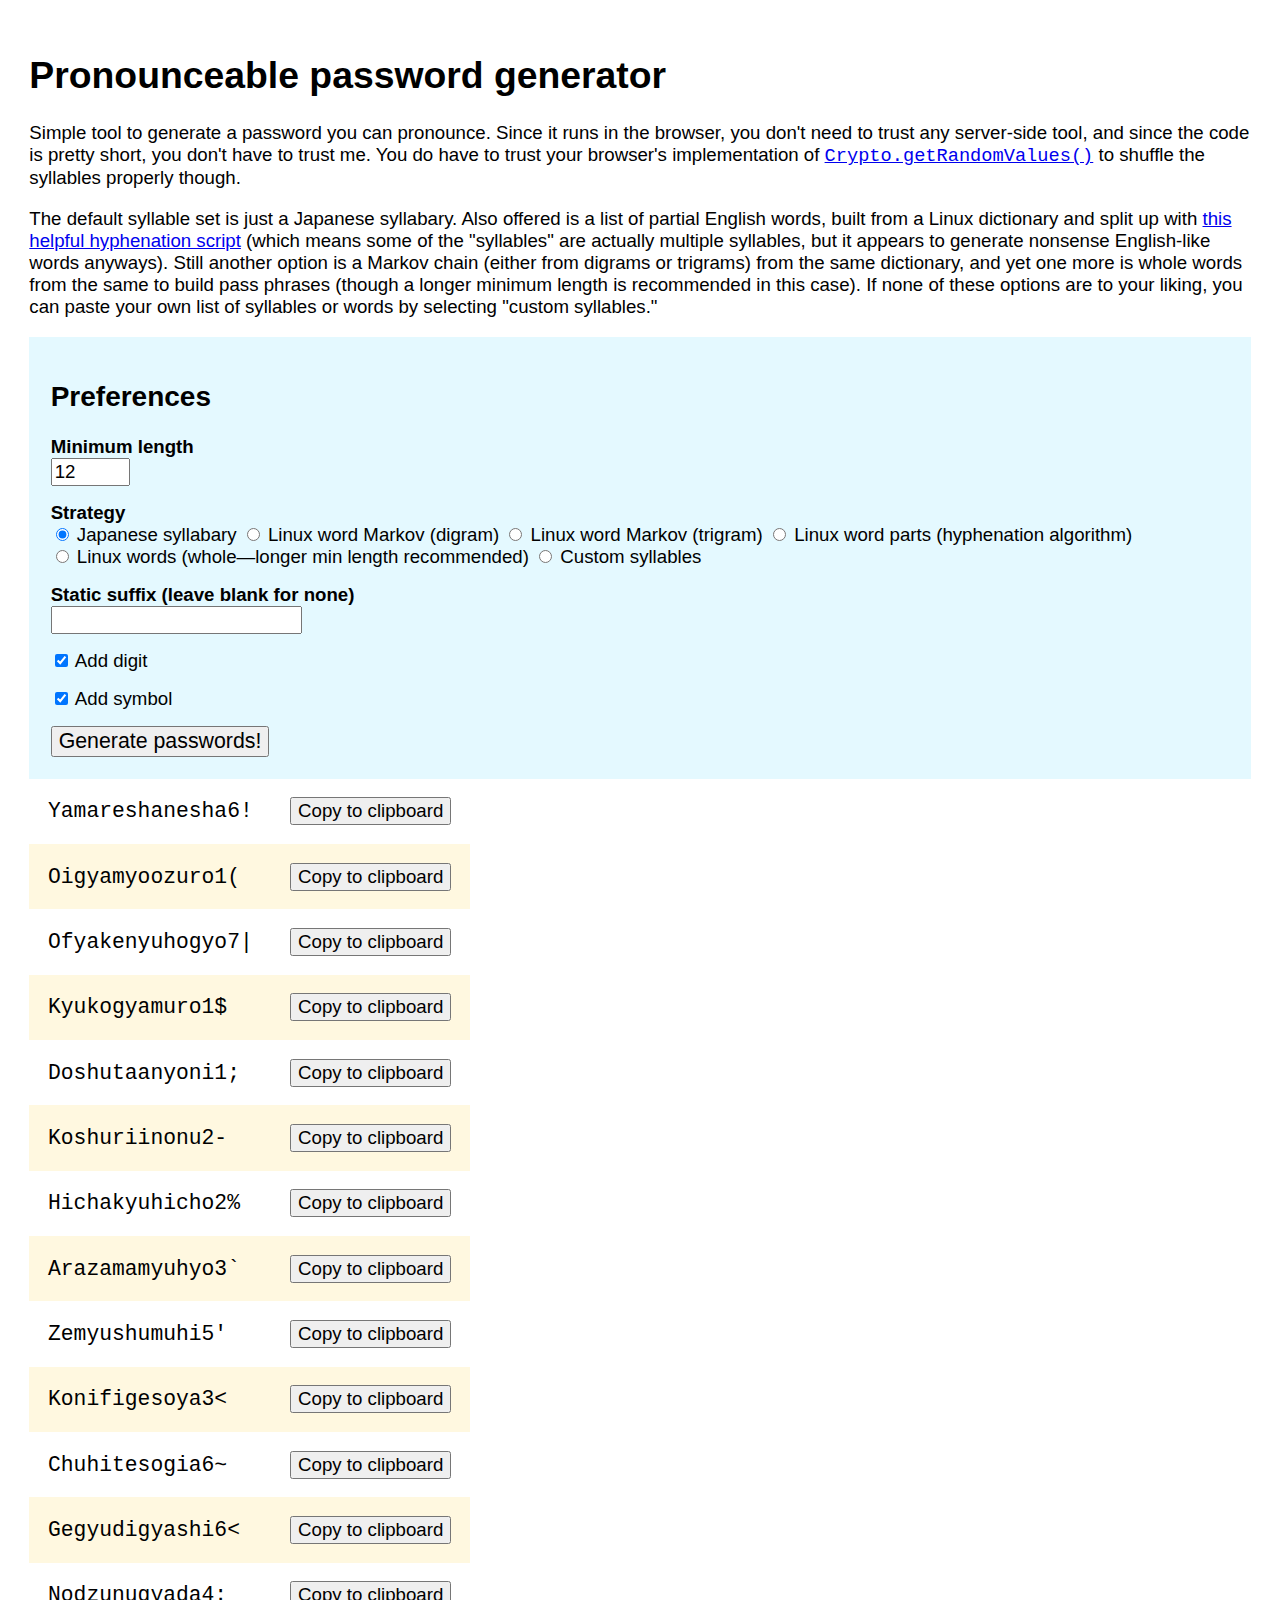
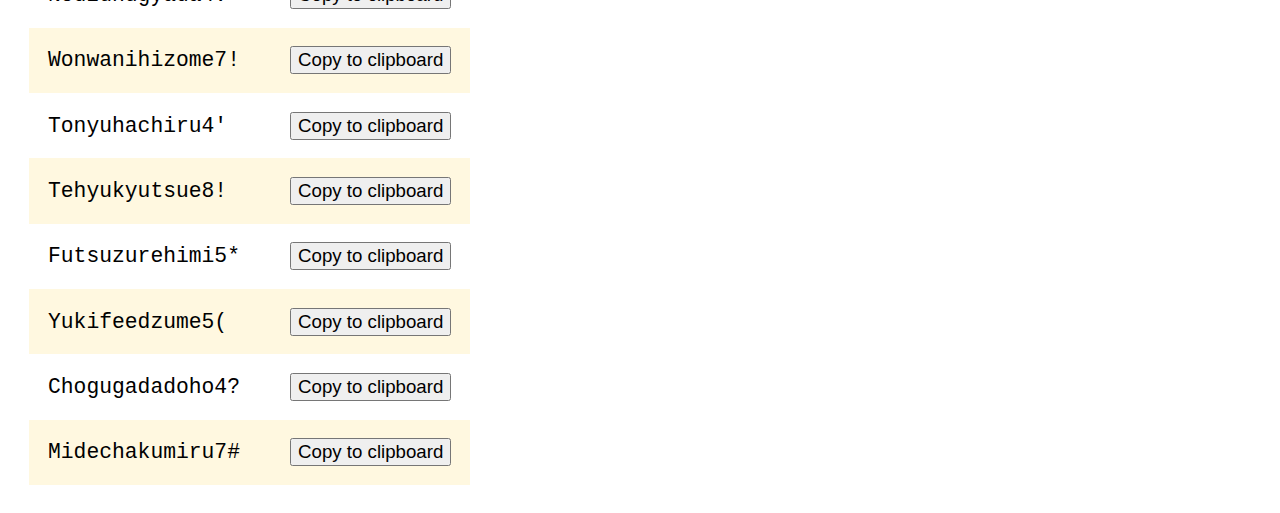
==== commit 33c45b8a: "Update pronounceablePassword.html" ====
--- a/pronounceablePassword.html
+++ b/pronounceablePassword.html
@@ -15,6 +15,14 @@
             padding: 16pt;
         }
 
+        span.radio-group {
+            display: inline-block;
+        }
+
+        span.radio-group:hover {
+            background-color: #fff8e0;
+        }
+
         form#preferences {
             background-color: #e4f9ff;
             padding: 16pt;
@@ -23,6 +31,26 @@
         table#password-table {
             border-spacing: 0;
             border: none;
+        }
+
+        div.form-control-group {
+            margin-top: 12pt;
+        }
+
+        div.form-control-group:hover {
+            background-color: #eeeeee;
+        }
+
+        div.form-control-group input[type=text], div.form-control-group input[type=number] {
+            font-size: 14pt;
+        }
+
+        div.form-control-group > label:nth-child(1) {
+            font-weight: bolder;
+        }
+
+        div.form-control-group > label:nth-child(1)::after {
+            content: '\A';
         }
 
         tr.password:nth-child(2n) {
@@ -42,6 +70,10 @@
 
         tr.password > td > button {
             font-size: 14pt;
+        }
+
+        td.password-value {
+            word-break: break-all;
         }
 
         button#generate {
@@ -271,61 +303,92 @@
 <form id="preferences">
     <h2>Preferences</h2>
 
-    <label for="minimumLength">Minimum length</label>
-    <br>
-    <input type="number" id="minimumLength" min="1" max="500" value="12">
+    <div class="form-control-group">
+        <label for="minimumLength">Minimum length</label>
+        <br>
+        <input type="number" id="minimumLength" min="1" max="500" value="12">
+    </div>
 
-    <br><br>
 
-    <label>
-        Strategy
-    </label>
-    <br>
-    <input type="radio" name="strategy" id="strategy-japanese" checked="checked">
-    <label for="strategy-japanese">Japanese syllabary</label>
-    <input type="radio" name="strategy" id="strategy-linux-word-digram">
-    <label for="strategy-linux-word-digram">
-        Linux word Markov (digram)
-    </label>
-    <input type="radio" name="strategy" id="strategy-linux-word-trigram">
-    <label for="strategy-linux-word-trigram">
-        Linux word Markov (trigram)
-    </label>
-    <input type="radio" name="strategy" id="strategy-linux-word-parts">
-    <label for="strategy-linux-word-parts">
-        Linux word parts (hyphenation algorithm)
-    </label>
-    <input type="radio" name="strategy" id="strategy-linux-word-whole">
-    <label for="strategy-linux-word-whole">
-        Linux words (whole&mdash;longer min length recommended)
-    </label>
-    <input type="radio" name="strategy" id="strategy-custom">
-    <label for="strategy-custom">
-        Custom syllables
-    </label>
-    <div id="syllables-region">
+    <div class="form-control-group">
+        <label>
+            Strategy
+        </label>
+
+        <br>
+
+        <span class="radio-group">
+            <input type="radio" name="strategy" id="strategy-japanese" checked="checked">
+            <label for="strategy-japanese">Japanese syllabary</label>
+        </span>
+
+        <span class="radio-group">
+            <input type="radio" name="strategy" id="strategy-linux-word-digram">
+            <label for="strategy-linux-word-digram">
+                Linux word Markov (digram)
+            </label>
+        </span>
+
+
+        <span class="radio-group">
+            <input type="radio" name="strategy" id="strategy-linux-word-trigram">
+            <label for="strategy-linux-word-trigram">
+                Linux word Markov (trigram)
+            </label>
+        </span>
+
+        <span class="radio-group">
+            <input type="radio" name="strategy" id="strategy-linux-word-parts">
+            <label for="strategy-linux-word-parts">
+                Linux word parts (hyphenation algorithm)
+            </label>
+        </span>
+
+
+        <span class="radio-group">
+            <input type="radio" name="strategy" id="strategy-linux-word-whole">
+            <label for="strategy-linux-word-whole">
+                Linux words (whole&mdash;longer min length recommended)
+            </label>
+        </span>
+
+        <span class="radio-group">
+            <input type="radio" name="strategy" id="strategy-custom">
+            <label for="strategy-custom">
+                Custom syllables
+            </label>
+        </span>
+    </div>
+
+
+    <div id="syllables-region" class="form-control-group">
         <label for="syllables">Syllables</label>
         <br>
         <textarea id="syllables" rows="20" cols="10">
     </textarea>
     </div>
 
-    <br><br>
 
-    <label for="suffix">Static suffix (leave blank for none)</label><br>
-    <input type="text" name="suffix" id="suffix">
+    <div class="form-control-group">
+        <label for="suffix">Static suffix (leave blank for none)</label><br>
+        <input type="text" name="suffix" id="suffix">
+    </div>
 
-    <br><br>
 
-    <input type="checkbox" name="add-digit" id="add-digit" checked="checked"> <label for="add-digit">Add digit</label>
-    <br>
-    <input type="checkbox" name="add-symbol" id="add-symbol" checked="checked"> <label for="add-symbol">Add symbol</label>
+    <div class="form-control-group">
+        <input type="checkbox" name="add-digit" id="add-digit" checked="checked"> <label for="add-digit">Add digit</label>
+    </div>
 
-    <br><br>
 
-    <button type="button" id="generate">
-        Generate passwords!
-    </button>
+    <div class="form-control-group">
+        <input type="checkbox" name="add-symbol" id="add-symbol" checked="checked"> <label for="add-symbol">Add symbol</label>
+    </div>
+
+    <div class="form-control-group">
+        <button type="button" id="generate">
+            Generate passwords!
+        </button>
+    </div>
 </form>
 
 <table id="password-table">
@@ -51046,16 +51109,25 @@
 ku
 ke
 ko
+kya
+kyu
+kyo
 ga
 gi
 gu
 ge
 go
+gya
+gyu
+gyo
 sa
 shi
 su
 se
 so
+sha
+shu
+sho
 za
 ji
 zu
@@ -51066,6 +51138,9 @@
 tsu
 te
 to
+cha
+chu
+cho
 da
 di
 dzu
@@ -51076,20 +51151,32 @@
 nu
 ne
 no
+nya
+nyu
+nyo
 ha
 hi
 fu
 he
 ho
+hya
+hyu
+hyo
 fa
 fi
 fe
 fo
+fya
+fyu
+fyo
 ma
 mi
 mu
 me
 mo
+mya
+myu
+myo
 ya
 yu
 yo
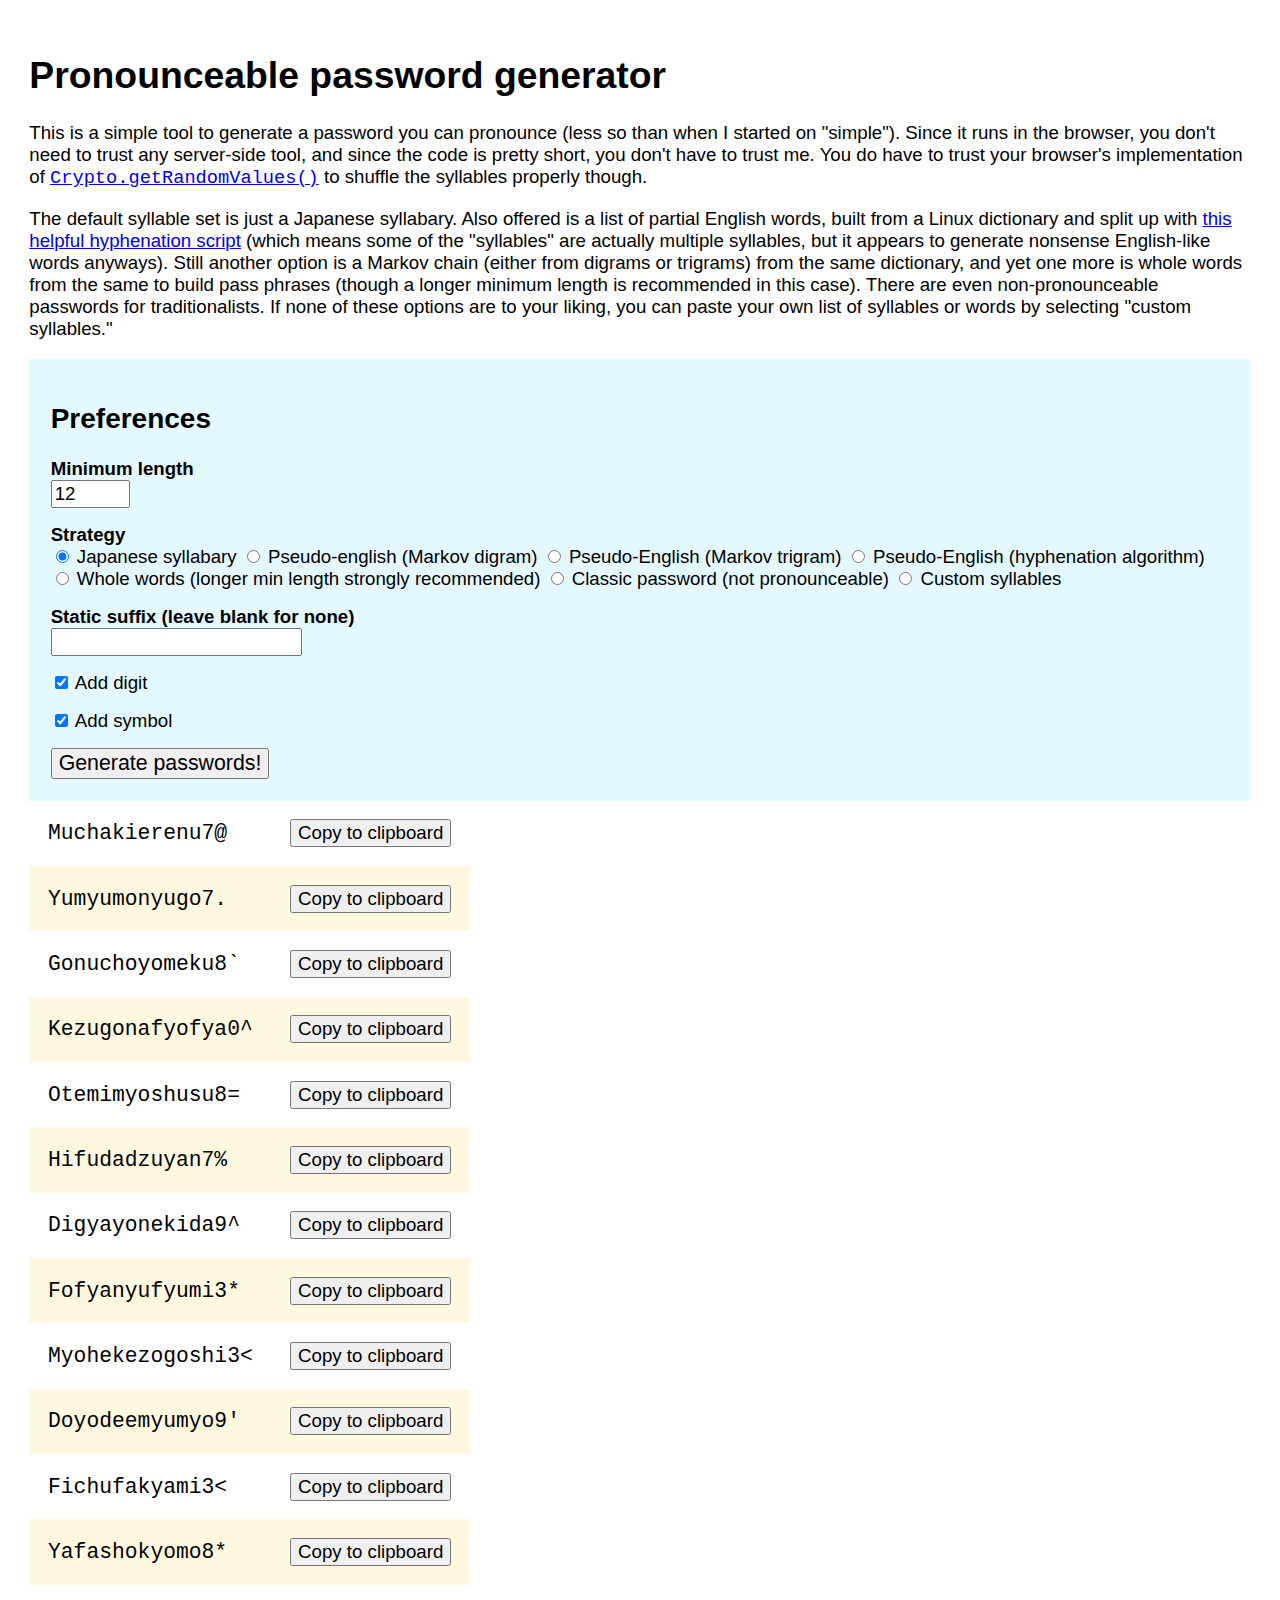
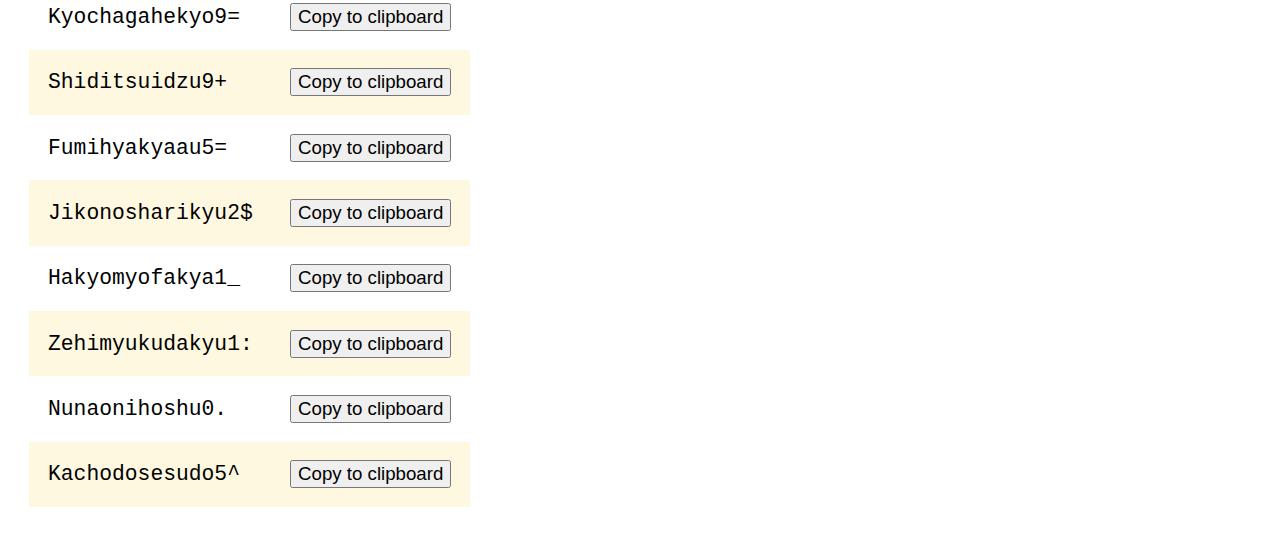
==== commit 5c40682c: "Update pronounceablePassword.html" ====
--- a/pronounceablePassword.html
+++ b/pronounceablePassword.html
@@ -98,6 +98,7 @@
                 $('#strategy-japanese').onclick = () => clickSyllableChoice('#japanese-syllabary');
                 $('#strategy-linux-word-parts').onclick = () => clickSyllableChoice('#linux-word-parts')
                 $('#strategy-linux-word-whole').onclick = () => clickSyllableChoice('#linux-words-whole');
+                $('#strategy-classic').onclick = handleClick;
                 $('#strategy-linux-word-trigram').onclick = handleClick;
                 $('#strategy-linux-word-digram').onclick = handleClick;
                 $('#strategy-custom').onclick = clickOther;
@@ -134,12 +135,15 @@
                 else if ($('#strategy-linux-word-trigram').checked) {
                     strategy = 'markov3';
                 }
+                else if ($('#strategy-classic').checked) {
+                    strategy = 'classic';
+                }
 
                 const words = Array.from({length: 20}, _ => buildWord(strategy, minLength, syllables, addDigit, addSymbol, suffix));
 
                 $('#password').innerHTML = words
                     .map(w =>
-                    `<tr class="password"><td class="password-value">${w}</td><td><button type="button" class="password-copy-button">Copy to clipboard</button></td>`)
+                    `<tr class="password"><td class="password-value">${htmlEscape(w)}</td><td><button type="button" class="password-copy-button">Copy to clipboard</button></td>`)
                     .join('');
 
                 Array.from($$('.password-copy-button'))
@@ -166,6 +170,17 @@
                 return markovCache[length];
             }
 
+            function htmlEscape(str) {
+                return str.replace(/[&<>'"]/g,
+                    tag => ({
+                        '&': '&amp;',
+                        '<': '&lt;',
+                        '>': '&gt;',
+                        "'": '&#39;',
+                        '"': '&quot;'
+                    }[tag]));
+            }
+
             /***
              * @param {string} strategy
              * @param {number} minimumLength
@@ -179,6 +194,9 @@
                 if (strategy === 'syllables') {
                     word =  buildWordFromSyllables(minimumLength, syllables);
                 }
+                else if (strategy === 'classic') {
+                    word = buildClassicPassword(minimumLength);
+                }
                 else if (strategy === 'markov2') {
                     word = buildMarkovPseudoWord(minimumLength, getCachedMarkovChain(2));
                 }
@@ -189,7 +207,10 @@
                     throw new Error(`Unknown strategy ${strategy}`);
                 }
 
-                word = word.charAt(0).toUpperCase() + word.slice(1);
+                if (strategy !== 'classic') {
+                    word = word.charAt(0).toUpperCase() + word.slice(1);
+                }
+
                 if (addDigit) {
                     word += (randomNumber() % 10).toString();
                 }
@@ -201,6 +222,20 @@
                 }
 
                 return word;
+            }
+
+            /***
+             * Build a non-pronounceable password
+             * @param {number} length
+             * @returns {string}
+             */
+            function buildClassicPassword(length) {
+                let result = '';
+                while (result.length < length) {
+                    result += String.fromCharCode((randomNumber() % 93) + 33);
+                }
+
+                return result;
             }
 
             /***
@@ -283,7 +318,8 @@
 </h1>
 
 <p>
-    Simple tool to generate a password you can pronounce.  Since it runs in the browser, you don't need to trust
+    This is a simple tool to generate a password you can pronounce (less so than when I started on "simple").
+    Since it runs in the browser, you don't need to trust
     any server-side tool, and since the code is pretty short, you don't have to trust me.  You do have to trust your
     browser's implementation of <a href="https://developer.mozilla.org/en-US/docs/Web/API/Crypto/getRandomValues">
     <code>Crypto.getRandomValues()</code></a> to shuffle the syllables properly though.
@@ -296,6 +332,7 @@
     of the "syllables" are actually multiple syllables, but it appears to generate nonsense English-like words anyways).
     Still another option is a Markov chain (either from digrams or trigrams) from the same dictionary, and yet one more
     is whole words from the same to build pass phrases (though a longer minimum length is recommended in this case).
+    There are even non-pronounceable passwords for traditionalists.
     If none of these options are to your liking, you can paste your own list of syllables or words by selecting "custom
     syllables."
 </p>
@@ -325,7 +362,7 @@
         <span class="radio-group">
             <input type="radio" name="strategy" id="strategy-linux-word-digram">
             <label for="strategy-linux-word-digram">
-                Linux word Markov (digram)
+                Pseudo-english (Markov digram)
             </label>
         </span>
 
@@ -333,14 +370,14 @@
         <span class="radio-group">
             <input type="radio" name="strategy" id="strategy-linux-word-trigram">
             <label for="strategy-linux-word-trigram">
-                Linux word Markov (trigram)
+                Pseudo-English (Markov trigram)
             </label>
         </span>
 
         <span class="radio-group">
             <input type="radio" name="strategy" id="strategy-linux-word-parts">
             <label for="strategy-linux-word-parts">
-                Linux word parts (hyphenation algorithm)
+                Pseudo-English (hyphenation algorithm)
             </label>
         </span>
 
@@ -348,7 +385,14 @@
         <span class="radio-group">
             <input type="radio" name="strategy" id="strategy-linux-word-whole">
             <label for="strategy-linux-word-whole">
-                Linux words (whole&mdash;longer min length recommended)
+                Whole words (longer min length strongly recommended)
+            </label>
+        </span>
+
+        <span class="radio-group">
+            <input type="radio" name="strategy" id="strategy-classic">
+            <label for="strategy-classic">
+                Classic password (not pronounceable)
             </label>
         </span>
 
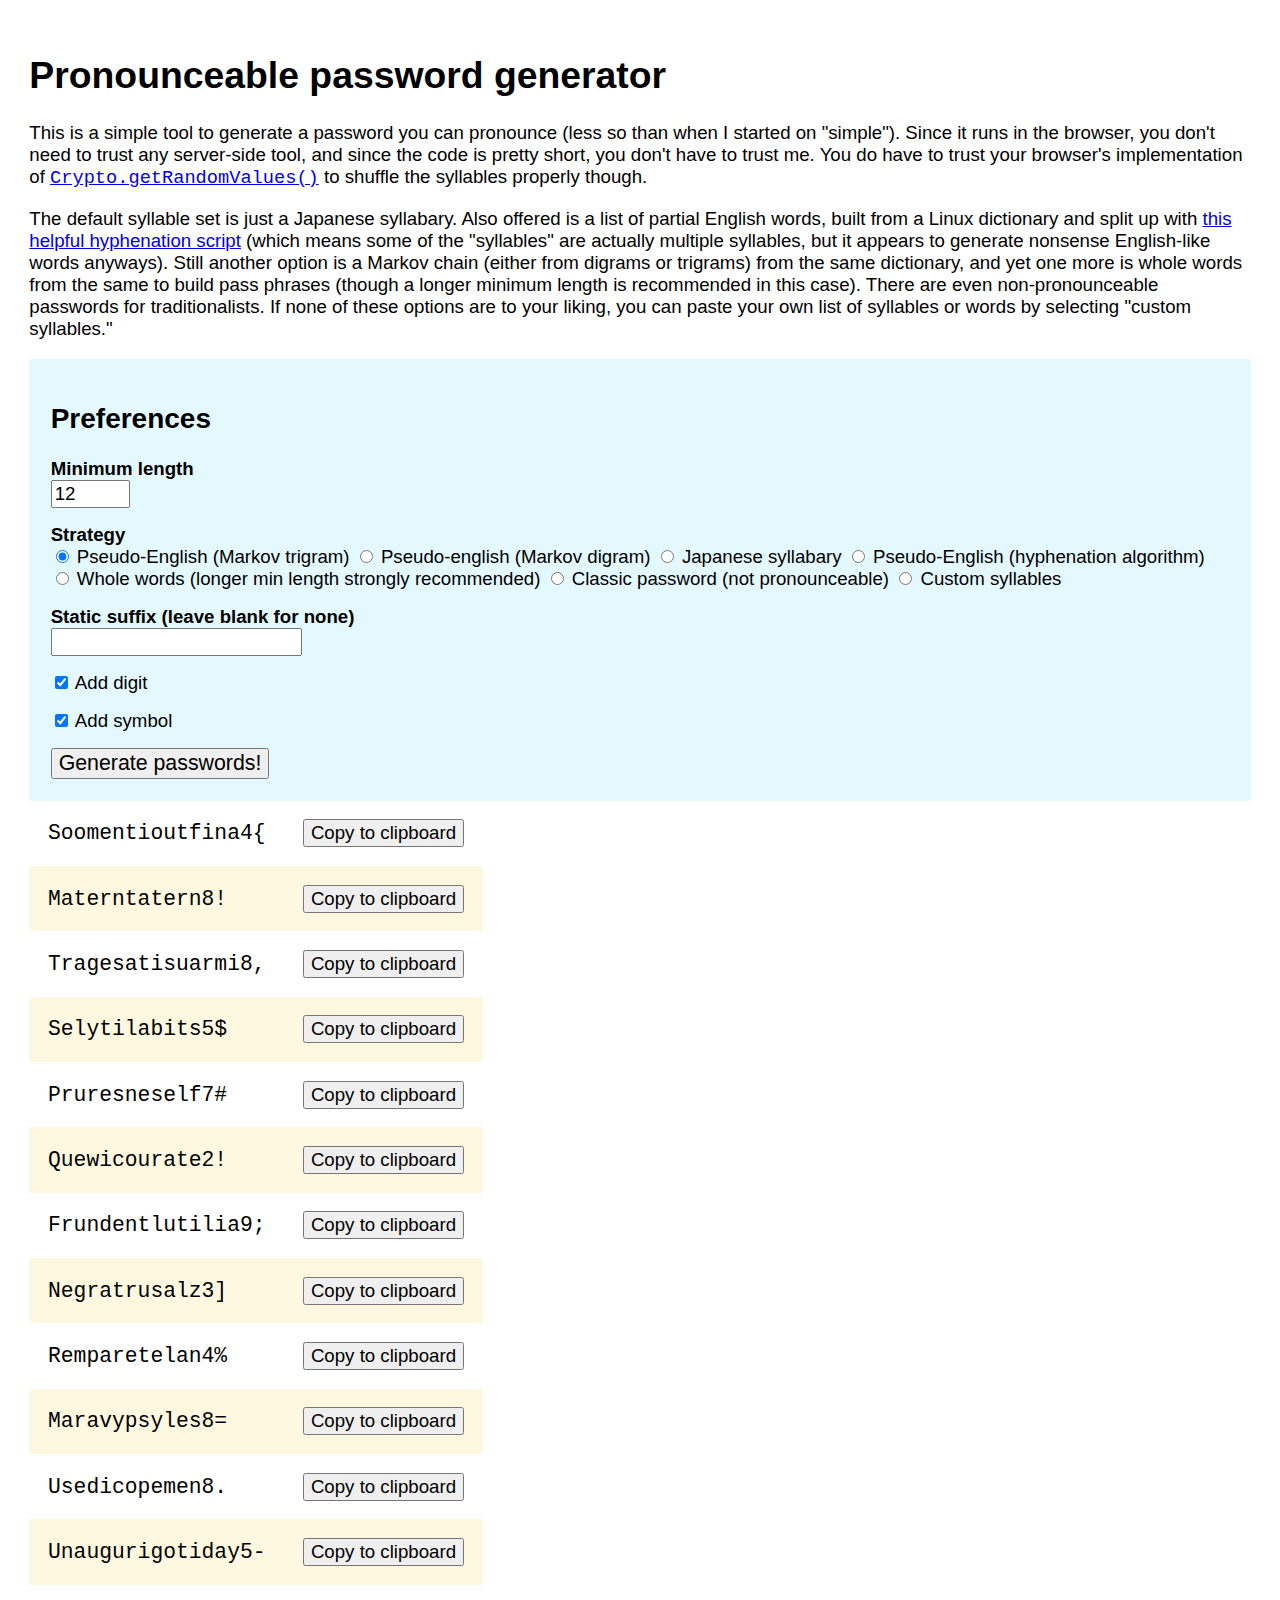
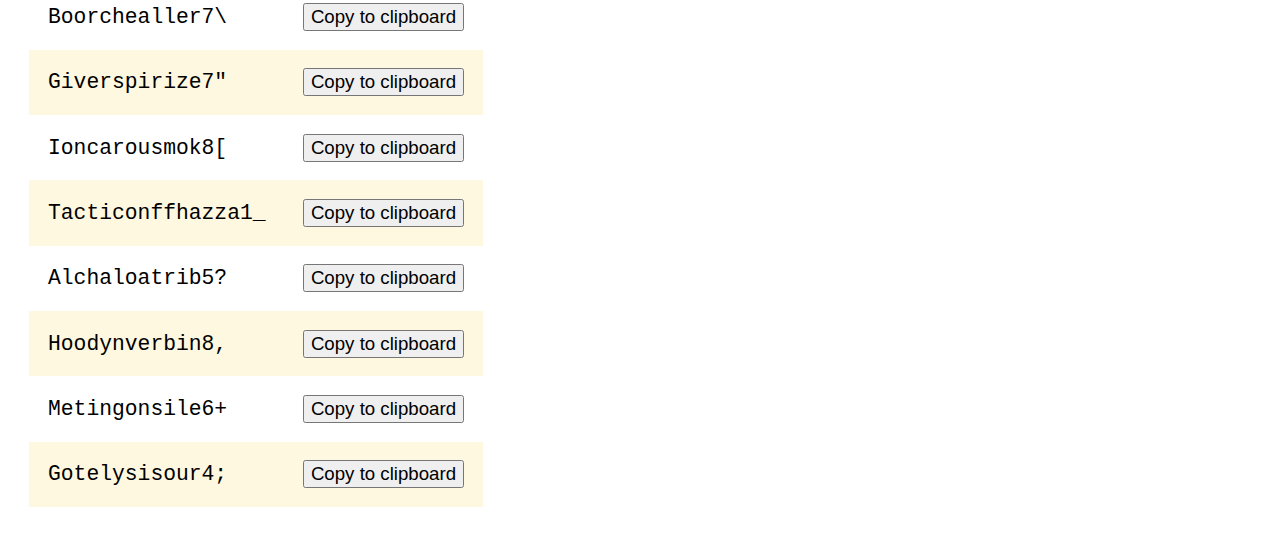
==== commit 86144b8f: "Update pronounceablePassword.html" ====
--- a/pronounceablePassword.html
+++ b/pronounceablePassword.html
@@ -93,7 +93,9 @@
             setTimeout(init, 100);
 
             function init() {
-                clickSyllableChoice('#japanese-syllabary');
+                handleClick();
+                $('#strategy-linux-word-trigram').checked = true;
+                handleClick();
                 $('#generate').onclick = handleClick;
                 $('#strategy-japanese').onclick = () => clickSyllableChoice('#japanese-syllabary');
                 $('#strategy-linux-word-parts').onclick = () => clickSyllableChoice('#linux-word-parts')
@@ -107,6 +109,7 @@
 
             function handleClick() {
                 try {
+                    $('#syllables-region').style.display = $('#strategy-custom').checked ? 'block' : 'none';
                     const addDigit = $('#add-digit').checked;
                     const addSymbol = $('#add-symbol').checked;
                     const suffix = $('#suffix').value.trim();
@@ -262,6 +265,7 @@
              */
             function buildMarkovChain(words, gramLen) {
                 const dict = {};
+                const enders = new Set();
                 dict[''] = [];
                 for (let letter of 'abcdefghijklmnopqrstuvwxyz'.split('')) {
                     dict[letter] = [];
@@ -272,6 +276,7 @@
                         continue;
                     }
                     dict[''].push(word.substr(0, gramLen));
+                    enders.add(word.substr(word.length - gramLen, gramLen));
                     for (let i = 0; i < word.length - gramLen; i++) {
                         const currentLetter = word.charAt(i);
                         if (!dict.hasOwnProperty(currentLetter)) {
@@ -282,13 +287,21 @@
                     }
                 }
 
+                dict.isEnder = arg => {
+                    let result = enders.has(arg);
+                    if (!result) {console.log(`Can't end with non-word-ending ngram ${arg}`);}
+                    return result;
+                }
+                dict.gramLen = gramLen;
+
                 return dict;
             }
 
             function buildMarkovPseudoWord(length, markovChain) {
                 let result = '';
                 let last = '';
-                while (result.length < length) {
+                while (result.length < length ||
+                !markovChain.isEnder(result.substr(result.length - markovChain.gramLen, markovChain.gramLen))) {
                     const possibilities = markovChain[last];
                     result += possibilities[randomNumber() % possibilities.length];
                     last = result.charAt(result.length - 1);
@@ -354,9 +367,11 @@
 
         <br>
 
-        <span class="radio-group">
-            <input type="radio" name="strategy" id="strategy-japanese" checked="checked">
-            <label for="strategy-japanese">Japanese syllabary</label>
+        <span class="radio-group" checked="checked">
+            <input type="radio" name="strategy" id="strategy-linux-word-trigram">
+            <label for="strategy-linux-word-trigram">
+                Pseudo-English (Markov trigram)
+            </label>
         </span>
 
         <span class="radio-group">
@@ -366,12 +381,9 @@
             </label>
         </span>
 
-
         <span class="radio-group">
-            <input type="radio" name="strategy" id="strategy-linux-word-trigram">
-            <label for="strategy-linux-word-trigram">
-                Pseudo-English (Markov trigram)
-            </label>
+            <input type="radio" name="strategy" id="strategy-japanese">
+            <label for="strategy-japanese">Japanese syllabary</label>
         </span>
 
         <span class="radio-group">
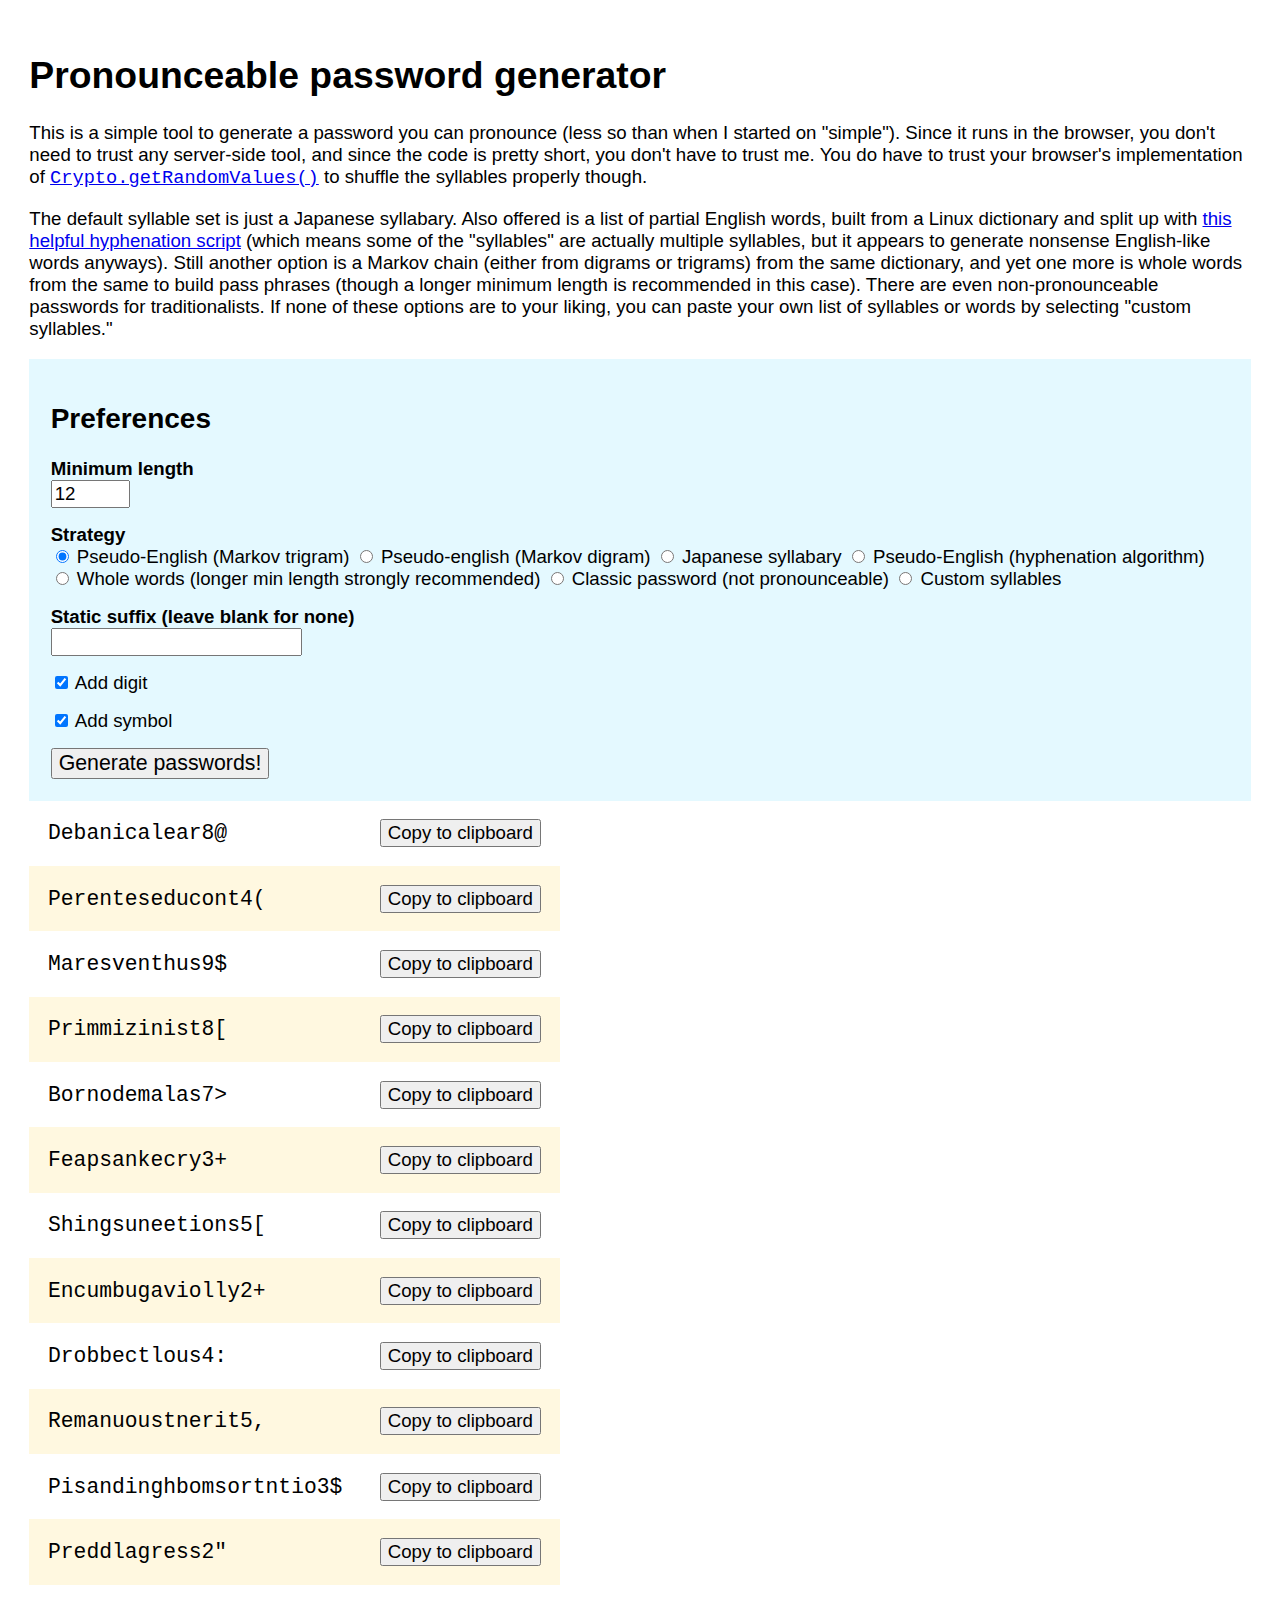
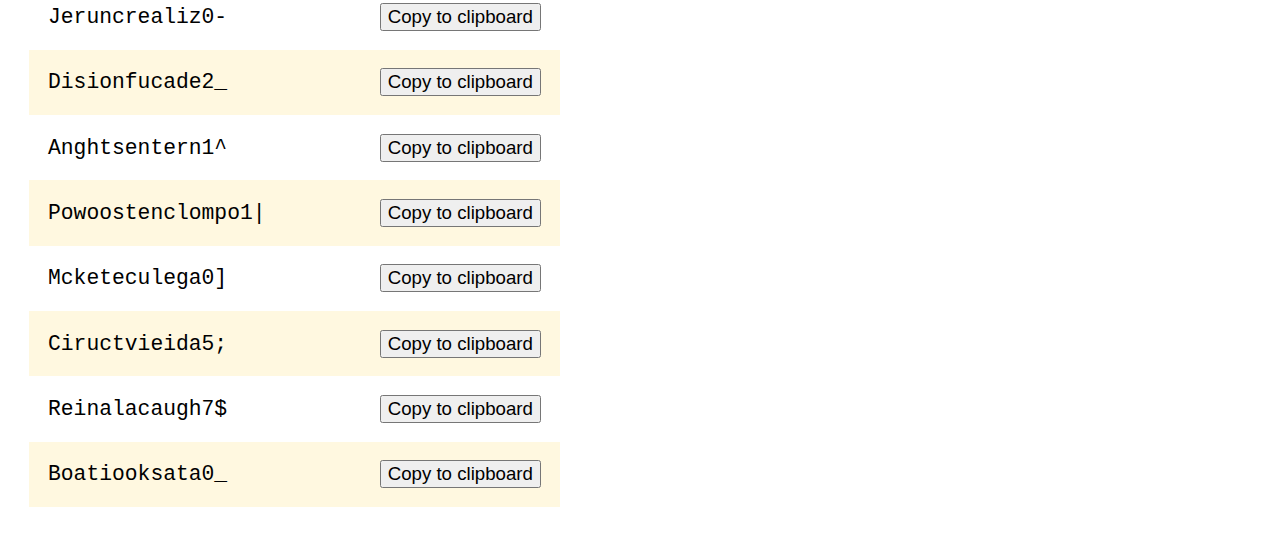
==== commit 79dd8340: "Update pronounceablePassword.html" ====
--- a/pronounceablePassword.html
+++ b/pronounceablePassword.html
@@ -135,6 +135,9 @@
                 if ($('#strategy-linux-word-digram').checked) {
                     strategy = 'markov2';
                 }
+                else if ($('#strategy-linux-word-whole').checked) {
+                    strategy = 'syllablesCamel';
+                }
                 else if ($('#strategy-linux-word-trigram').checked) {
                     strategy = 'markov3';
                 }
@@ -195,7 +198,10 @@
             function buildWord(strategy, minimumLength, syllables, addDigit, addSymbol, suffix) {
                 let word;
                 if (strategy === 'syllables') {
-                    word =  buildWordFromSyllables(minimumLength, syllables);
+                    word =  buildWordFromSyllables(minimumLength, syllables, false);
+                }
+                else if (strategy === 'syllablesCamel') {
+                    word =  buildWordFromSyllables(minimumLength, syllables, true);
                 }
                 else if (strategy === 'classic') {
                     word = buildClassicPassword(minimumLength);
@@ -244,14 +250,19 @@
             /***
              * build a word from random syllables
              * @param minimumLength {number} minimum size
-             * @param syllables {Array<string>} possible syllables
+             * @param {Array<string>} syllables possible syllables
+             * @param {boolean} camel
              * @returns {string}
              */
-            function buildWordFromSyllables(minimumLength, syllables) {
+            function buildWordFromSyllables(minimumLength, syllables, camel) {
                 let result = '';
                 while (result.length < minimumLength) {
                     const idx = randomNumber() % syllables.length;
-                    result += syllables[idx];
+                    let chosen = syllables[idx];
+                    if (camel) {
+                        chosen = chosen.charAt(0).toUpperCase() + chosen.slice(1);
+                    }
+                    result += chosen;
                 }
 
                 return result;
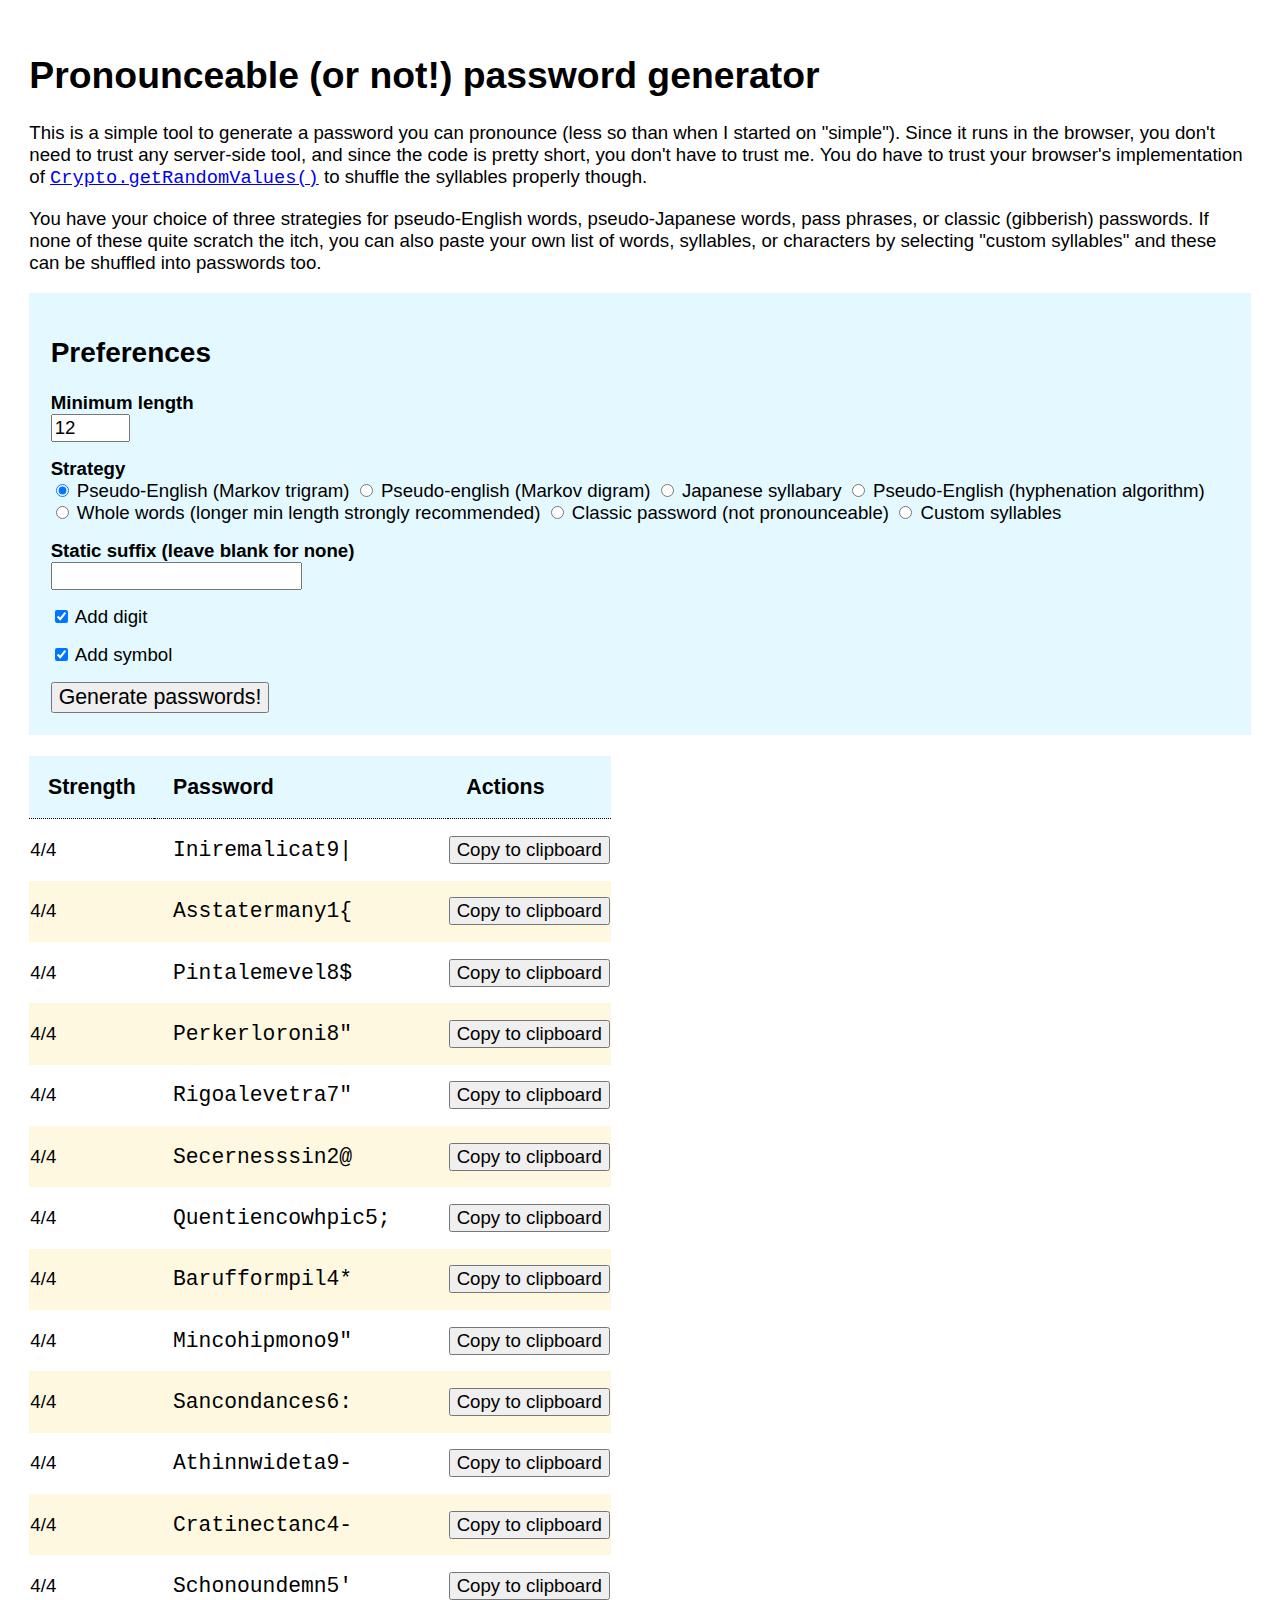
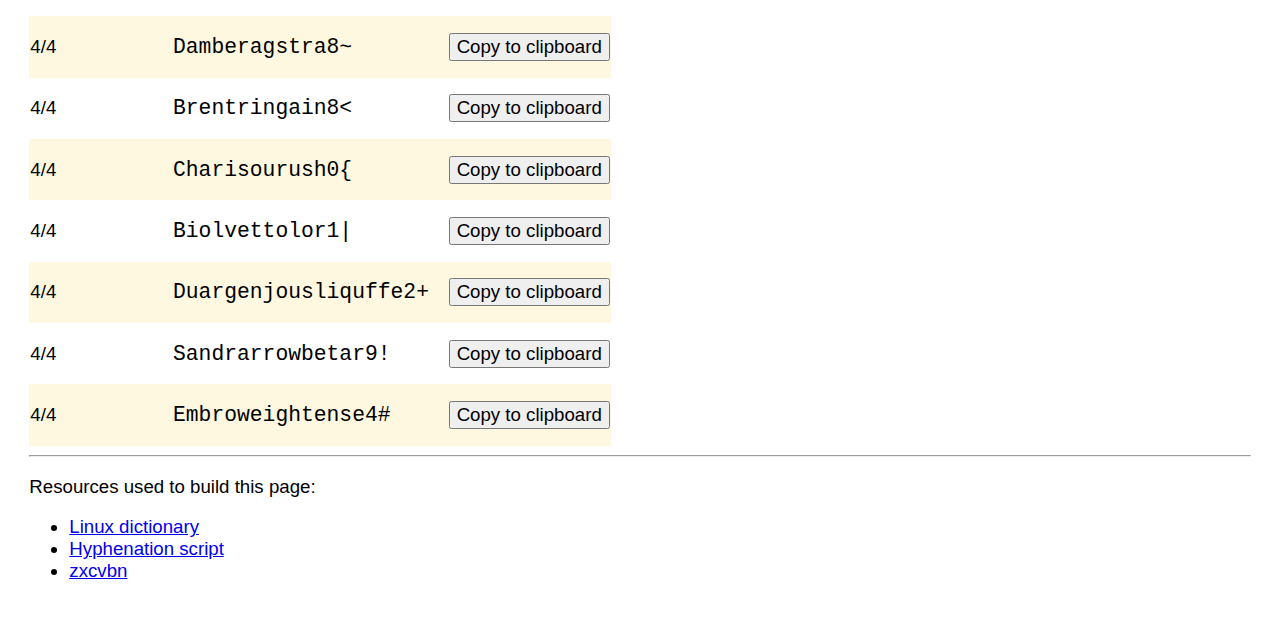
==== commit 5df7abdc: "Update pronounceablePassword.html" ====
--- a/pronounceablePassword.html
+++ b/pronounceablePassword.html
@@ -31,6 +31,7 @@
         table#password-table {
             border-spacing: 0;
             border: none;
+            margin-top: 16pt;
         }
 
         div.form-control-group {
@@ -61,7 +62,19 @@
             background-color: #eeeeee;
         }
 
-        tr.password > td {
+
+        table thead tr th{
+            border-bottom: 1px dotted #000000;
+            background-color: #e4f9ff;
+        }
+
+        table th {
+            padding: 14pt;
+            font-size: 16pt;
+            text-align: left;
+        }
+
+        tr.password > td.password-value {
             padding: 14pt;
             font-family: Consolas, Menlo, Monaco, Lucida Console, Liberation Mono, DejaVu Sans Mono,
             Bitstream Vera Sans Mono, Courier New, monospace, serif;
@@ -81,6 +94,7 @@
         }
 
     </style>
+    <script type="text/javascript" src="zxcvbn.js"></script>
     <script type="text/javascript">
         (function() {
             const byteArray = new Uint32Array(20);
@@ -93,7 +107,6 @@
             setTimeout(init, 100);
 
             function init() {
-                handleClick();
                 $('#strategy-linux-word-trigram').checked = true;
                 handleClick();
                 $('#generate').onclick = handleClick;
@@ -147,10 +160,19 @@
 
                 const words = Array.from({length: 20}, _ => buildWord(strategy, minLength, syllables, addDigit, addSymbol, suffix));
 
-                $('#password').innerHTML = words
-                    .map(w =>
-                    `<tr class="password"><td class="password-value">${htmlEscape(w)}</td><td><button type="button" class="password-copy-button">Copy to clipboard</button></td>`)
-                    .join('');
+                $('#password').innerHTML = '';
+
+                for (let word of words) {
+                    const htmlEscaped = htmlEscape(word);
+                    const rating = zxcvbn(word);
+                    const score = rating.score;
+                    console.log(rating);
+                    $('#password').innerHTML +=
+                        `<tr class="password">
+                             <td class="rating rating-${score}">${score}/4</td>
+                             <td class="password-value">${htmlEscaped}</td>
+                             <td><button type="button" class="password-copy-button">Copy to clipboard</button></td>`;
+                }
 
                 Array.from($$('.password-copy-button'))
                     .forEach(el => el.onclick = () =>
@@ -338,7 +360,7 @@
 </head>
 <body style="display: none">
 <h1>
-    Pronounceable password generator
+    Pronounceable (or not!) password generator
 </h1>
 
 <p>
@@ -350,15 +372,9 @@
 </p>
 
 <p>
-    The default syllable set is just a Japanese syllabary.  Also offered is a list of partial
-    English words, built from a Linux dictionary and split up with
-    <a href="https://nedbatchelder.com/code/modules/hyphenate.py">this helpful hyphenation script</a> (which means some
-    of the "syllables" are actually multiple syllables, but it appears to generate nonsense English-like words anyways).
-    Still another option is a Markov chain (either from digrams or trigrams) from the same dictionary, and yet one more
-    is whole words from the same to build pass phrases (though a longer minimum length is recommended in this case).
-    There are even non-pronounceable passwords for traditionalists.
-    If none of these options are to your liking, you can paste your own list of syllables or words by selecting "custom
-    syllables."
+    You have your choice of three strategies for pseudo-English words, pseudo-Japanese words, pass phrases, or classic
+    (gibberish) passwords.  If none of these quite scratch the itch, you can also paste your own list of words,
+    syllables, or characters by selecting "custom syllables" and these can be shuffled into passwords too.
 </p>
 
 <form id="preferences">
@@ -459,10 +475,35 @@
 </form>
 
 <table id="password-table">
+    <thead>
+    <tr>
+        <th>
+            Strength
+        </th>
+        <th>
+            Password
+        </th>
+        <th>
+            Actions
+        </th>
+    </tr>
+    </thead>
     <tbody id="password">
 
     </tbody>
 </table>
+
+<hr>
+
+<p>
+    Resources used to build this page:
+</p>
+
+<ul>
+    <li><a href="https://users.cs.duke.edu/~ola/ap/linuxwords">Linux dictionary</a></li>
+    <li><a href="https://nedbatchelder.com/code/modules/hyphenate.py">Hyphenation script</a></li>
+    <li><a href="https://github.com/dropbox/zxcvbn">zxcvbn</a></li>
+</ul>
 
 
 
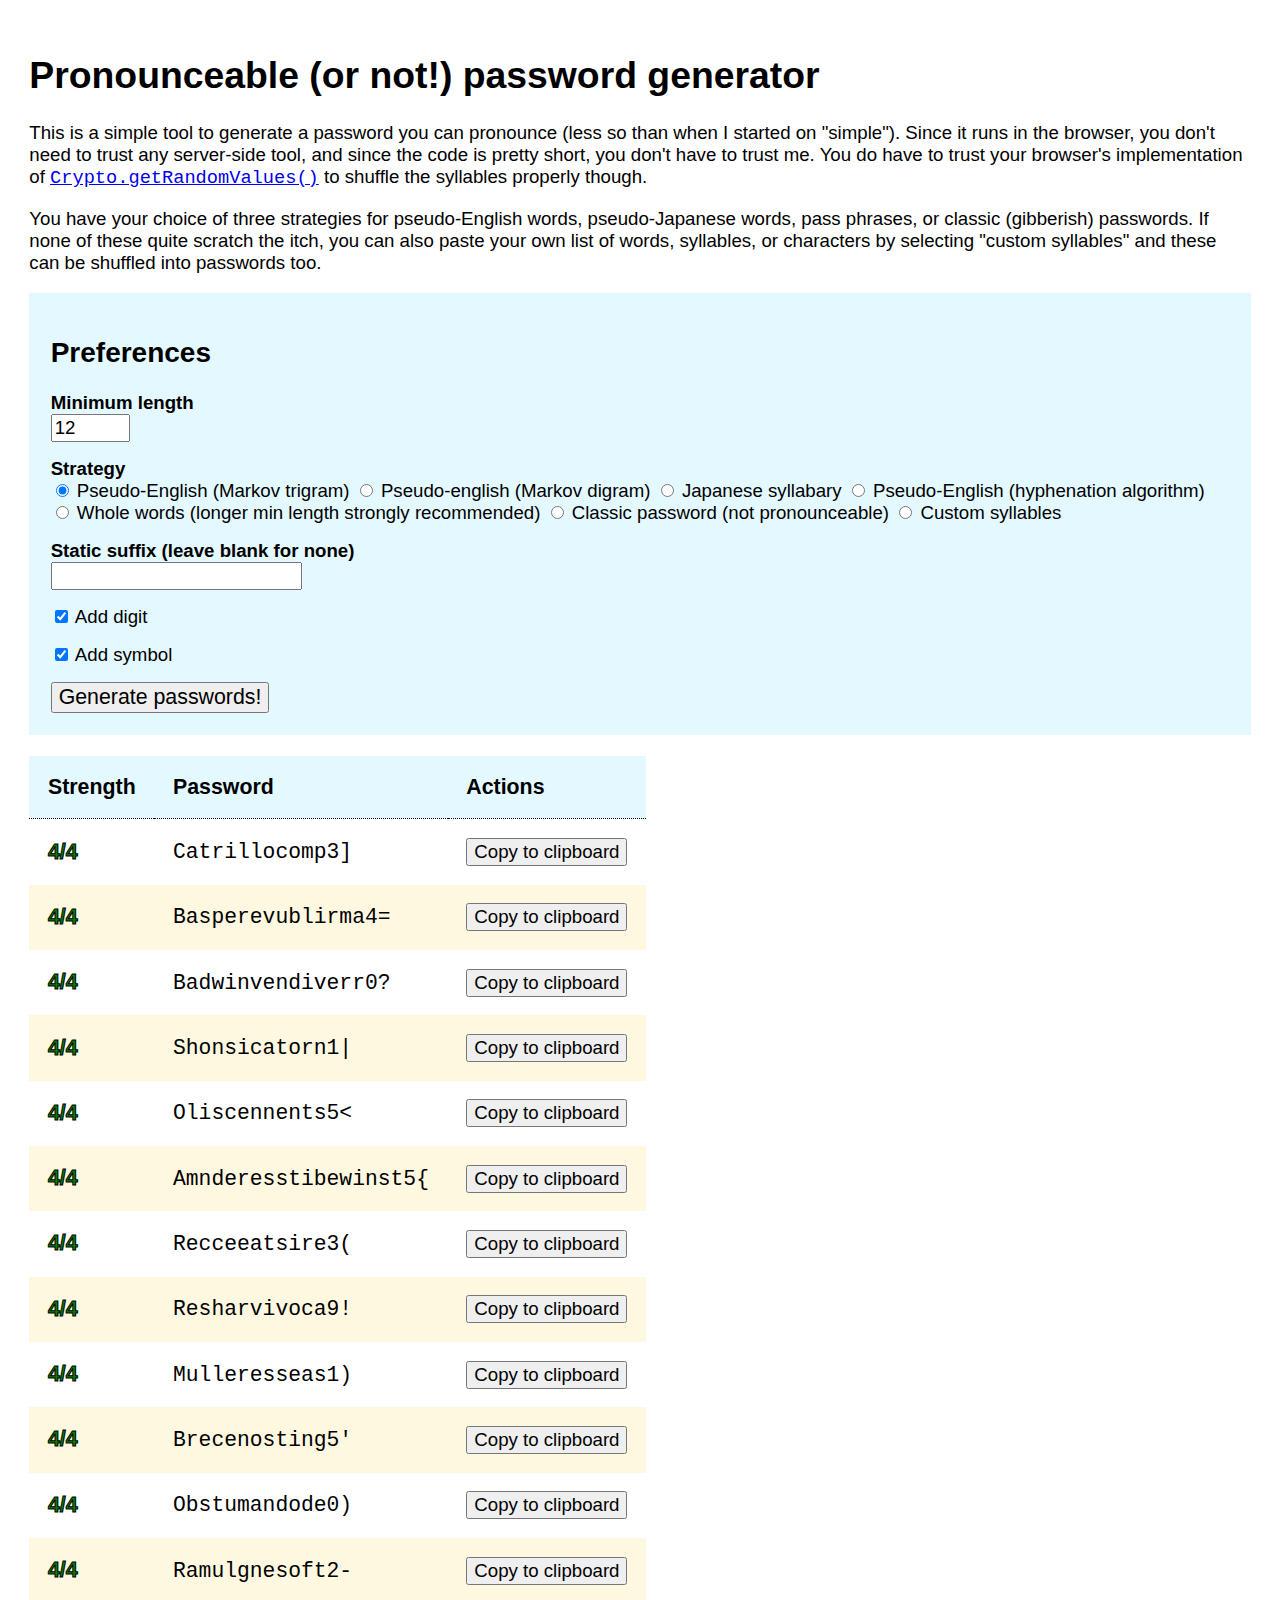
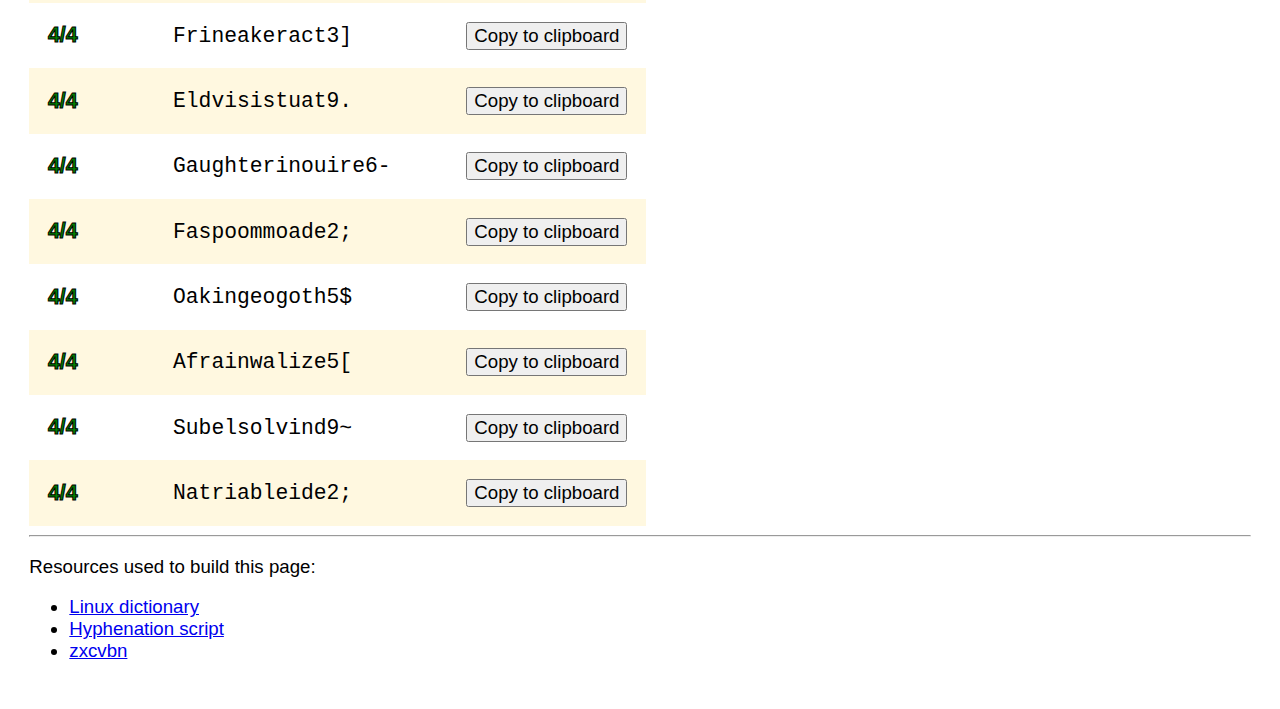
==== commit 06ecfeab: "Update pronounceablePassword.html" ====
--- a/pronounceablePassword.html
+++ b/pronounceablePassword.html
@@ -32,6 +32,32 @@
             border-spacing: 0;
             border: none;
             margin-top: 16pt;
+        }
+
+        td.rating-4 {
+            color: green;
+        }
+
+        td.rating-3 {
+            color: yellowgreen;
+        }
+
+        td.rating-2 {
+            color: yellow;
+        }
+
+        td.rating-1 {
+            color: orange;
+        }
+
+        td.rating-0 {
+            color: red;
+        }
+
+        td.rating {
+            -webkit-text-stroke-color: black;
+            -webkit-text-stroke-width: 1px;
+            font-weight: bold;
         }
 
         div.form-control-group {
@@ -74,11 +100,15 @@
             text-align: left;
         }
 
+        tr.password > td {
+            padding: 14pt;
+            font-size: 16pt;
+        }
+
         tr.password > td.password-value {
-            padding: 14pt;
+
             font-family: Consolas, Menlo, Monaco, Lucida Console, Liberation Mono, DejaVu Sans Mono,
             Bitstream Vera Sans Mono, Courier New, monospace, serif;
-            font-size: 16pt;
         }
 
         tr.password > td > button {
